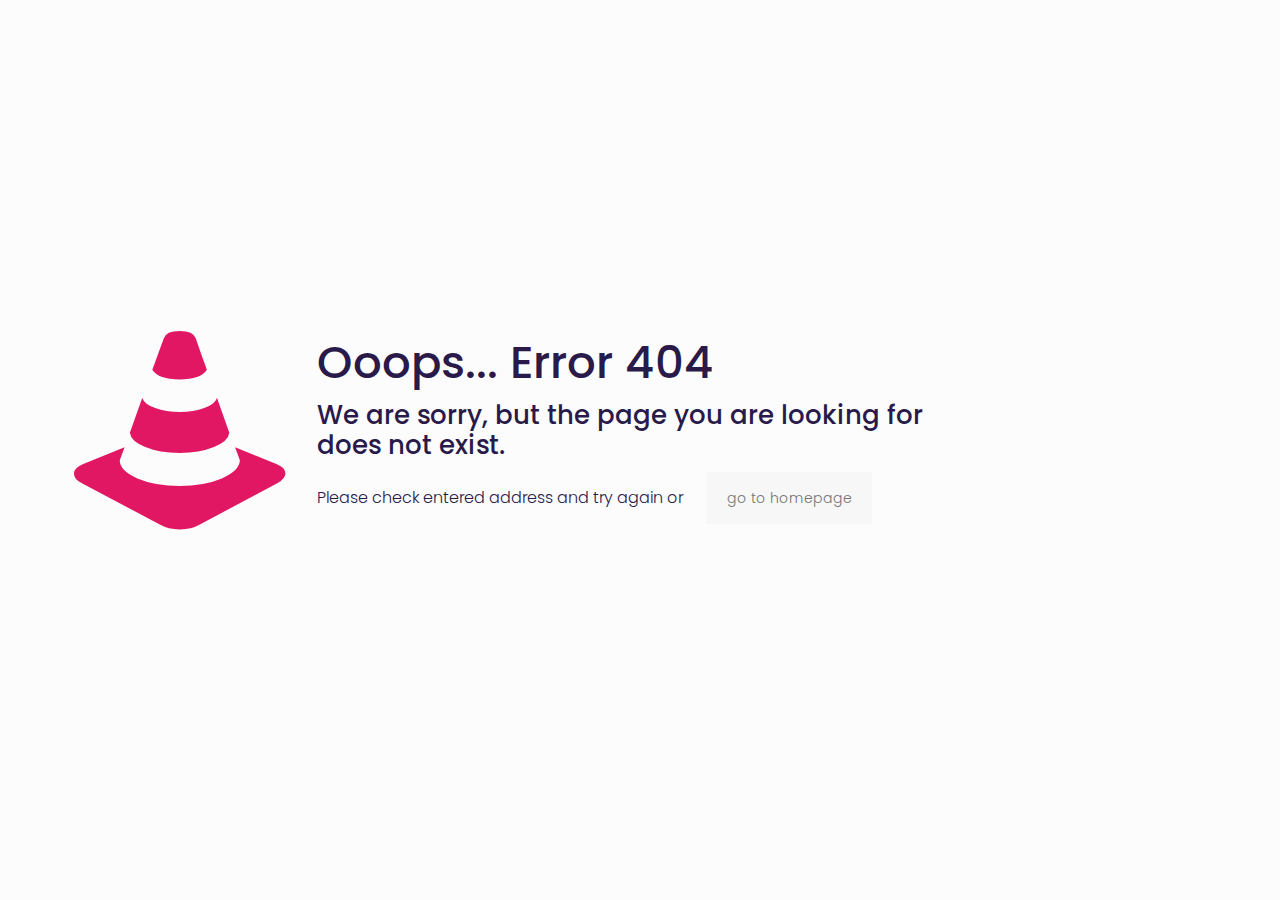
==== 404/index.html @ 3fbe2a57 "Initial commit" ====
<!DOCTYPE html>
<html lang="it-IT" class="no-js ">

<head>

<meta charset="UTF-8">
<title>Pagina non trovata &#8211; Anthony Logan Gozzini</title>
<meta name="robots" content="max-image-preview:large">
<link rel="alternate" hreflang="it-IT" href="https://anthonygozzini.github.io/1723468626">
<meta name="format-detection" content="telephone=no">
<meta name="viewport" content="width=device-width, initial-scale=1, maximum-scale=1">
<link rel="shortcut icon" href="https://anthonygozzini.github.io/wp-content/uploads/2024/08/logo.png#48" type="image/x-icon">
<link rel="apple-touch-icon" href="https://anthonygozzini.github.io/wp-content/uploads/2024/08/logo.png#48">
<meta name="theme-color" content="#ffffff" media="(prefers-color-scheme: light)">
<meta name="theme-color" content="#ffffff" media="(prefers-color-scheme: dark)">
<link rel="dns-prefetch" href="//fonts.googleapis.com">
<link rel="alternate" type="application/rss+xml" title="Anthony Logan Gozzini &raquo; Feed" href="https://anthonygozzini.github.io/feed/">
<link rel="alternate" type="application/rss+xml" title="Anthony Logan Gozzini &raquo; Feed dei commenti" href="https://anthonygozzini.github.io/comments/feed/">
<style id="global-styles-inline-css" type="text/css">:root{--wp--preset--aspect-ratio--square: 1;--wp--preset--aspect-ratio--4-3: 4/3;--wp--preset--aspect-ratio--3-4: 3/4;--wp--preset--aspect-ratio--3-2: 3/2;--wp--preset--aspect-ratio--2-3: 2/3;--wp--preset--aspect-ratio--16-9: 16/9;--wp--preset--aspect-ratio--9-16: 9/16;--wp--preset--color--black: #000000;--wp--preset--color--cyan-bluish-gray: #abb8c3;--wp--preset--color--white: #ffffff;--wp--preset--color--pale-pink: #f78da7;--wp--preset--color--vivid-red: #cf2e2e;--wp--preset--color--luminous-vivid-orange: #ff6900;--wp--preset--color--luminous-vivid-amber: #fcb900;--wp--preset--color--light-green-cyan: #7bdcb5;--wp--preset--color--vivid-green-cyan: #00d084;--wp--preset--color--pale-cyan-blue: #8ed1fc;--wp--preset--color--vivid-cyan-blue: #0693e3;--wp--preset--color--vivid-purple: #9b51e0;--wp--preset--gradient--vivid-cyan-blue-to-vivid-purple: linear-gradient(135deg,rgba(6,147,227,1) 0%,rgb(155,81,224) 100%);--wp--preset--gradient--light-green-cyan-to-vivid-green-cyan: linear-gradient(135deg,rgb(122,220,180) 0%,rgb(0,208,130) 100%);--wp--preset--gradient--luminous-vivid-amber-to-luminous-vivid-orange: linear-gradient(135deg,rgba(252,185,0,1) 0%,rgba(255,105,0,1) 100%);--wp--preset--gradient--luminous-vivid-orange-to-vivid-red: linear-gradient(135deg,rgba(255,105,0,1) 0%,rgb(207,46,46) 100%);--wp--preset--gradient--very-light-gray-to-cyan-bluish-gray: linear-gradient(135deg,rgb(238,238,238) 0%,rgb(169,184,195) 100%);--wp--preset--gradient--cool-to-warm-spectrum: linear-gradient(135deg,rgb(74,234,220) 0%,rgb(151,120,209) 20%,rgb(207,42,186) 40%,rgb(238,44,130) 60%,rgb(251,105,98) 80%,rgb(254,248,76) 100%);--wp--preset--gradient--blush-light-purple: linear-gradient(135deg,rgb(255,206,236) 0%,rgb(152,150,240) 100%);--wp--preset--gradient--blush-bordeaux: linear-gradient(135deg,rgb(254,205,165) 0%,rgb(254,45,45) 50%,rgb(107,0,62) 100%);--wp--preset--gradient--luminous-dusk: linear-gradient(135deg,rgb(255,203,112) 0%,rgb(199,81,192) 50%,rgb(65,88,208) 100%);--wp--preset--gradient--pale-ocean: linear-gradient(135deg,rgb(255,245,203) 0%,rgb(182,227,212) 50%,rgb(51,167,181) 100%);--wp--preset--gradient--electric-grass: linear-gradient(135deg,rgb(202,248,128) 0%,rgb(113,206,126) 100%);--wp--preset--gradient--midnight: linear-gradient(135deg,rgb(2,3,129) 0%,rgb(40,116,252) 100%);--wp--preset--font-size--small: 13px;--wp--preset--font-size--medium: 20px;--wp--preset--font-size--large: 36px;--wp--preset--font-size--x-large: 42px;--wp--preset--spacing--20: 0.44rem;--wp--preset--spacing--30: 0.67rem;--wp--preset--spacing--40: 1rem;--wp--preset--spacing--50: 1.5rem;--wp--preset--spacing--60: 2.25rem;--wp--preset--spacing--70: 3.38rem;--wp--preset--spacing--80: 5.06rem;--wp--preset--shadow--natural: 6px 6px 9px rgba(0, 0, 0, 0.2);--wp--preset--shadow--deep: 12px 12px 50px rgba(0, 0, 0, 0.4);--wp--preset--shadow--sharp: 6px 6px 0px rgba(0, 0, 0, 0.2);--wp--preset--shadow--outlined: 6px 6px 0px -3px rgba(255, 255, 255, 1), 6px 6px rgba(0, 0, 0, 1);--wp--preset--shadow--crisp: 6px 6px 0px rgba(0, 0, 0, 1);}:where(.is-layout-flex){gap: 0.5em;}:where(.is-layout-grid){gap: 0.5em;}body .is-layout-flex{display: flex;}.is-layout-flex{flex-wrap: wrap;align-items: center;}.is-layout-flex > :is(*, div){margin: 0;}body .is-layout-grid{display: grid;}.is-layout-grid > :is(*, div){margin: 0;}:where(.wp-block-columns.is-layout-flex){gap: 2em;}:where(.wp-block-columns.is-layout-grid){gap: 2em;}:where(.wp-block-post-template.is-layout-flex){gap: 1.25em;}:where(.wp-block-post-template.is-layout-grid){gap: 1.25em;}.has-black-color{color: var(--wp--preset--color--black) !important;}.has-cyan-bluish-gray-color{color: var(--wp--preset--color--cyan-bluish-gray) !important;}.has-white-color{color: var(--wp--preset--color--white) !important;}.has-pale-pink-color{color: var(--wp--preset--color--pale-pink) !important;}.has-vivid-red-color{color: var(--wp--preset--color--vivid-red) !important;}.has-luminous-vivid-orange-color{color: var(--wp--preset--color--luminous-vivid-orange) !important;}.has-luminous-vivid-amber-color{color: var(--wp--preset--color--luminous-vivid-amber) !important;}.has-light-green-cyan-color{color: var(--wp--preset--color--light-green-cyan) !important;}.has-vivid-green-cyan-color{color: var(--wp--preset--color--vivid-green-cyan) !important;}.has-pale-cyan-blue-color{color: var(--wp--preset--color--pale-cyan-blue) !important;}.has-vivid-cyan-blue-color{color: var(--wp--preset--color--vivid-cyan-blue) !important;}.has-vivid-purple-color{color: var(--wp--preset--color--vivid-purple) !important;}.has-black-background-color{background-color: var(--wp--preset--color--black) !important;}.has-cyan-bluish-gray-background-color{background-color: var(--wp--preset--color--cyan-bluish-gray) !important;}.has-white-background-color{background-color: var(--wp--preset--color--white) !important;}.has-pale-pink-background-color{background-color: var(--wp--preset--color--pale-pink) !important;}.has-vivid-red-background-color{background-color: var(--wp--preset--color--vivid-red) !important;}.has-luminous-vivid-orange-background-color{background-color: var(--wp--preset--color--luminous-vivid-orange) !important;}.has-luminous-vivid-amber-background-color{background-color: var(--wp--preset--color--luminous-vivid-amber) !important;}.has-light-green-cyan-background-color{background-color: var(--wp--preset--color--light-green-cyan) !important;}.has-vivid-green-cyan-background-color{background-color: var(--wp--preset--color--vivid-green-cyan) !important;}.has-pale-cyan-blue-background-color{background-color: var(--wp--preset--color--pale-cyan-blue) !important;}.has-vivid-cyan-blue-background-color{background-color: var(--wp--preset--color--vivid-cyan-blue) !important;}.has-vivid-purple-background-color{background-color: var(--wp--preset--color--vivid-purple) !important;}.has-black-border-color{border-color: var(--wp--preset--color--black) !important;}.has-cyan-bluish-gray-border-color{border-color: var(--wp--preset--color--cyan-bluish-gray) !important;}.has-white-border-color{border-color: var(--wp--preset--color--white) !important;}.has-pale-pink-border-color{border-color: var(--wp--preset--color--pale-pink) !important;}.has-vivid-red-border-color{border-color: var(--wp--preset--color--vivid-red) !important;}.has-luminous-vivid-orange-border-color{border-color: var(--wp--preset--color--luminous-vivid-orange) !important;}.has-luminous-vivid-amber-border-color{border-color: var(--wp--preset--color--luminous-vivid-amber) !important;}.has-light-green-cyan-border-color{border-color: var(--wp--preset--color--light-green-cyan) !important;}.has-vivid-green-cyan-border-color{border-color: var(--wp--preset--color--vivid-green-cyan) !important;}.has-pale-cyan-blue-border-color{border-color: var(--wp--preset--color--pale-cyan-blue) !important;}.has-vivid-cyan-blue-border-color{border-color: var(--wp--preset--color--vivid-cyan-blue) !important;}.has-vivid-purple-border-color{border-color: var(--wp--preset--color--vivid-purple) !important;}.has-vivid-cyan-blue-to-vivid-purple-gradient-background{background: var(--wp--preset--gradient--vivid-cyan-blue-to-vivid-purple) !important;}.has-light-green-cyan-to-vivid-green-cyan-gradient-background{background: var(--wp--preset--gradient--light-green-cyan-to-vivid-green-cyan) !important;}.has-luminous-vivid-amber-to-luminous-vivid-orange-gradient-background{background: var(--wp--preset--gradient--luminous-vivid-amber-to-luminous-vivid-orange) !important;}.has-luminous-vivid-orange-to-vivid-red-gradient-background{background: var(--wp--preset--gradient--luminous-vivid-orange-to-vivid-red) !important;}.has-very-light-gray-to-cyan-bluish-gray-gradient-background{background: var(--wp--preset--gradient--very-light-gray-to-cyan-bluish-gray) !important;}.has-cool-to-warm-spectrum-gradient-background{background: var(--wp--preset--gradient--cool-to-warm-spectrum) !important;}.has-blush-light-purple-gradient-background{background: var(--wp--preset--gradient--blush-light-purple) !important;}.has-blush-bordeaux-gradient-background{background: var(--wp--preset--gradient--blush-bordeaux) !important;}.has-luminous-dusk-gradient-background{background: var(--wp--preset--gradient--luminous-dusk) !important;}.has-pale-ocean-gradient-background{background: var(--wp--preset--gradient--pale-ocean) !important;}.has-electric-grass-gradient-background{background: var(--wp--preset--gradient--electric-grass) !important;}.has-midnight-gradient-background{background: var(--wp--preset--gradient--midnight) !important;}.has-small-font-size{font-size: var(--wp--preset--font-size--small) !important;}.has-medium-font-size{font-size: var(--wp--preset--font-size--medium) !important;}.has-large-font-size{font-size: var(--wp--preset--font-size--large) !important;}.has-x-large-font-size{font-size: var(--wp--preset--font-size--x-large) !important;}
:where(.wp-block-post-template.is-layout-flex){gap: 1.25em;}:where(.wp-block-post-template.is-layout-grid){gap: 1.25em;}
:where(.wp-block-columns.is-layout-flex){gap: 2em;}:where(.wp-block-columns.is-layout-grid){gap: 2em;}
:root :where(.wp-block-pullquote){font-size: 1.5em;line-height: 1.6;}</style>
<link rel="stylesheet" id="mfn-be-css" href="https://anthonygozzini.github.io/wp-content/themes/betheme/css/be.min.css?ver=27.5.3" type="text/css" media="all">
<link rel="stylesheet" id="mfn-animations-css" href="https://anthonygozzini.github.io/wp-content/themes/betheme/assets/animations/animations.min.css?ver=27.5.3" type="text/css" media="all">
<link rel="stylesheet" id="mfn-font-awesome-css" href="https://anthonygozzini.github.io/wp-content/themes/betheme/fonts/fontawesome/fontawesome.min.css?ver=27.5.3" type="text/css" media="all">
<link rel="stylesheet" id="mfn-responsive-css" href="https://anthonygozzini.github.io/wp-content/themes/betheme/css/responsive.min.css?ver=27.5.3" type="text/css" media="all">
<link rel="stylesheet" id="mfn-fonts-css" href="https://fonts.googleapis.com/css?family=Poppins%3A300%2C400%2C500%2C600%2C700%2C1%2C400italic%2C700italic&#038;display=swap&#038;ver=6.6.1" type="text/css" media="all">
<link rel="stylesheet" id="mfn-static-css" href="https://anthonygozzini.github.io/wp-content/uploads/betheme/css/static.css?ver=27.5.3" type="text/css" media="all">
<style id="mfn-dynamic-inline-css" type="text/css">form input.display-none{display:none!important}</style>
<style id="mfn-custom-inline-css" type="text/css">#Header_creative {
	background:url('https://anthonygozzini.github.io/wp-content/uploads/2018/01/cv-home-header-bg.jpg')repeat center center;
}
.cv-table td {
	border:none !important;
	text-align: left;
	width: 50%;
}
#Footer .footer_copy {
    border-top: none !important;
}</style>
<link rel="https://api.w.org/" href="https://anthonygozzini.github.io/wp-json/">
<link rel="EditURI" type="application/rsd+xml" title="RSD" href="https://anthonygozzini.github.io/xmlrpc.php?rsd">
<meta name="generator" content="WordPress 6.6.1">
<link rel="icon" href="https://anthonygozzini.github.io/wp-content/uploads/2018/01/cv-home-header-bg-75x75.jpg" sizes="32x32">
<link rel="icon" href="https://anthonygozzini.github.io/wp-content/uploads/2018/01/cv-home-header-bg.jpg" sizes="192x192">
<link rel="apple-touch-icon" href="https://anthonygozzini.github.io/wp-content/uploads/2018/01/cv-home-header-bg.jpg">
<meta name="msapplication-TileImage" content="https://anthonygozzini.github.io/wp-content/uploads/2018/01/cv-home-header-bg.jpg">

</head>


<body class="error404 woocommerce-block-theme-has-button-styles  color-custom content-brightness-light input-brightness-light style-simple button-animation-fade layout-full-width header-creative header-open sticky-header sticky-tb-color ab-hide menu-link-color menuo-no-borders subheader-both-center responsive-overflow-x-mobile mobile-tb-center mobile-mini-mr-ll tablet-sticky mobile-sticky mobile-header-mini mobile-icon-user-ss mobile-icon-wishlist-ss mobile-icon-search-ss mobile-icon-wpml-ss mobile-icon-action-ss tr-header tr-menu tr-content tr-footer be-page- be-reg-2753">

	
		<main id="Error_404">
			<div class="container">
				<div class="column one">
					<div class="mcb-column-inner">

						<div class="error_pic">
							<i class="icon-traffic-cone" aria-hidden="true"></i>
						</div>

						<div class="error_desk">
							<h2>Ooops... Error 404</h2>
							<h4>We are sorry, but the page you are looking for does not exist.</h4>
							<p><span class="check">Please check entered address and try again or </span> <a class="button button_filled" href="https://anthonygozzini.github.io">go to homepage</a></p>
						</div>

					</div>
				</div>
			</div>
		</main>

	
	<script type="text/javascript" src="https://anthonygozzini.github.io/wp-includes/js/jquery/jquery.min.js?ver=3.7.1" id="jquery-core-js"></script>
<script type="text/javascript" src="https://anthonygozzini.github.io/wp-includes/js/jquery/jquery-migrate.min.js?ver=3.4.1" id="jquery-migrate-js"></script>
<script type="text/javascript" src="https://anthonygozzini.github.io/wp-includes/js/jquery/ui/core.min.js?ver=1.13.3" id="jquery-ui-core-js"></script>
<script type="text/javascript" src="https://anthonygozzini.github.io/wp-includes/js/jquery/ui/tabs.min.js?ver=1.13.3" id="jquery-ui-tabs-js"></script>
<script type="text/javascript" src="https://anthonygozzini.github.io/wp-content/themes/betheme/js/plugins/debouncedresize.min.js?ver=27.5.3" id="mfn-debouncedresize-js"></script>
<script type="text/javascript" src="https://anthonygozzini.github.io/wp-content/themes/betheme/js/plugins/magnificpopup.min.js?ver=27.5.3" id="mfn-magnificpopup-js"></script>
<script type="text/javascript" src="https://anthonygozzini.github.io/wp-content/themes/betheme/js/menu.min.js?ver=27.5.3" id="mfn-menu-js"></script>
<script type="text/javascript" src="https://anthonygozzini.github.io/wp-content/themes/betheme/js/plugins/visible.min.js?ver=27.5.3" id="mfn-visible-js"></script>
<script type="text/javascript" src="https://anthonygozzini.github.io/wp-content/themes/betheme/assets/animations/animations.min.js?ver=27.5.3" id="mfn-animations-js"></script>
<script type="text/javascript" src="https://anthonygozzini.github.io/wp-content/themes/betheme/js/plugins/enllax.min.js?ver=27.5.3" id="mfn-enllax-js"></script>
<script type="text/javascript" src="https://anthonygozzini.github.io/wp-content/themes/betheme/js/parallax/translate3d.min.js?ver=27.5.3" id="mfn-parallax-js"></script>
<script type="text/javascript" id="mfn-scripts-js-extra">
/* <![CDATA[ */
var mfn = {"mobileInit":"1240","parallax":"translate3d","responsive":"1","sidebarSticky":"","lightbox":{"disable":false,"disableMobile":false,"title":false},"slider":{"blog":0,"clients":0,"offer":0,"portfolio":0,"shop":0,"slider":0,"testimonials":0},"livesearch":{"minChar":3,"loadPosts":10,"translation":{"pages":"Pages","categories":"Categories","portfolio":"Portfolio","post":"Posts","products":"Products"}},"accessibility":{"translation":{"headerContainer":"Header container","toggleSubmenu":"Toggle submenu"}},"home_url":"\/mio","home_url_lang":"https:\/\/anthonygozzini.github.io","site_url":"https:\/\/anthonygozzini.github.io","translation":{"success_message":"Link copied to the clipboard.","error_message":"Something went wrong. Please try again later!"},"ajax":"https:\/\/anthonygozzini.github.io\/wp-admin\/admin-ajax.php"};
/* ]]> */
</script>
<script type="text/javascript" src="https://anthonygozzini.github.io/wp-content/themes/betheme/js/scripts.min.js?ver=27.5.3" id="mfn-scripts-js"></script>
<script type="text/javascript" src="https://anthonygozzini.github.io/wp-content/themes/betheme/js/plugins/nicescroll.min.js?ver=27.5.3" id="mfn-nicescroll-js"></script>

</body>
</html>
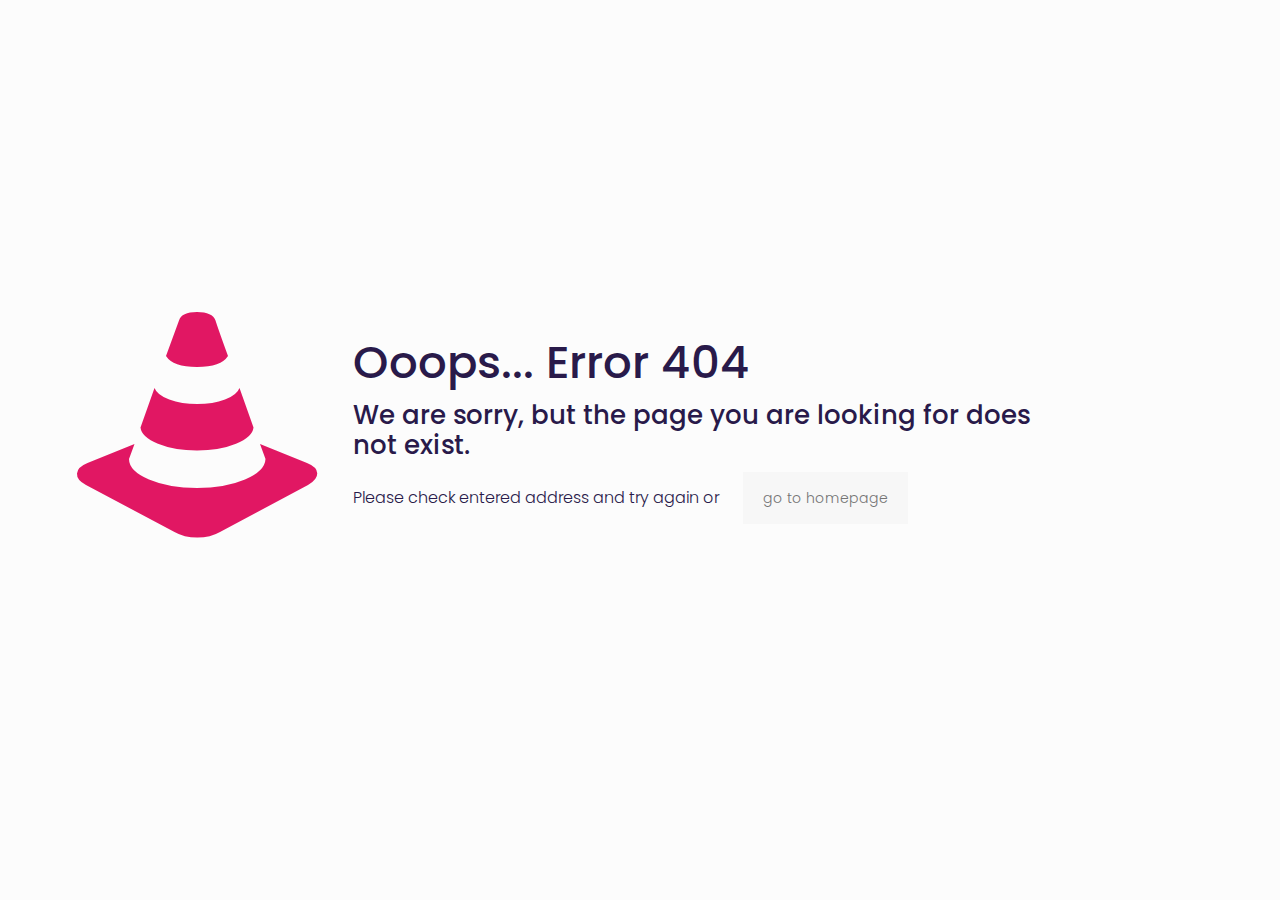
==== commit 08ac2a5b: "Initial commit" ====
--- a/404/index.html
+++ b/404/index.html
@@ -6,29 +6,50 @@
 <meta charset="UTF-8">
 <title>Pagina non trovata &#8211; Anthony Logan Gozzini</title>
 <meta name="robots" content="max-image-preview:large">
-<link rel="alternate" hreflang="it-IT" href="https://anthonygozzini.github.io/1723468626">
+<link rel="alternate" hreflang="it-IT" href="/1723486673">
 <meta name="format-detection" content="telephone=no">
 <meta name="viewport" content="width=device-width, initial-scale=1, maximum-scale=1">
-<link rel="shortcut icon" href="https://anthonygozzini.github.io/wp-content/uploads/2024/08/logo.png#48" type="image/x-icon">
-<link rel="apple-touch-icon" href="https://anthonygozzini.github.io/wp-content/uploads/2024/08/logo.png#48">
-<meta name="theme-color" content="#ffffff" media="(prefers-color-scheme: light)">
-<meta name="theme-color" content="#ffffff" media="(prefers-color-scheme: dark)">
+<link rel="shortcut icon" href="/wp-content/uploads/2024/08/logo.png#49" type="image/x-icon">
+<link rel="apple-touch-icon" href="/wp-content/uploads/2024/08/logo.png#49">
 <link rel="dns-prefetch" href="//fonts.googleapis.com">
-<link rel="alternate" type="application/rss+xml" title="Anthony Logan Gozzini &raquo; Feed" href="https://anthonygozzini.github.io/feed/">
-<link rel="alternate" type="application/rss+xml" title="Anthony Logan Gozzini &raquo; Feed dei commenti" href="https://anthonygozzini.github.io/comments/feed/">
+<link rel="alternate" type="application/rss+xml" title="Anthony Logan Gozzini &raquo; Feed" href="/feed/">
+<link rel="alternate" type="application/rss+xml" title="Anthony Logan Gozzini &raquo; Feed dei commenti" href="/comments/feed/">
+<script type="text/javascript">
+/* <![CDATA[ */
+window._wpemojiSettings = {"baseUrl":"https:\/\/s.w.org\/images\/core\/emoji\/15.0.3\/72x72\/","ext":".png","svgUrl":"https:\/\/s.w.org\/images\/core\/emoji\/15.0.3\/svg\/","svgExt":".svg","source":{"concatemoji":"\/wp-includes\/js\/wp-emoji-release.min.js?ver=6.6.1"}};
+/*! This file is auto-generated */
+!function(i,n){var o,s,e;function c(e){try{var t={supportTests:e,timestamp:(new Date).valueOf()};sessionStorage.setItem(o,JSON.stringify(t))}catch(e){}}function p(e,t,n){e.clearRect(0,0,e.canvas.width,e.canvas.height),e.fillText(t,0,0);var t=new Uint32Array(e.getImageData(0,0,e.canvas.width,e.canvas.height).data),r=(e.clearRect(0,0,e.canvas.width,e.canvas.height),e.fillText(n,0,0),new Uint32Array(e.getImageData(0,0,e.canvas.width,e.canvas.height).data));return t.every(function(e,t){return e===r[t]})}function u(e,t,n){switch(t){case"flag":return n(e,"🏳️‍⚧️","🏳️​⚧️")?!1:!n(e,"🇺🇳","🇺​🇳")&&!n(e,"🏴󠁧󠁢󠁥󠁮󠁧󠁿","🏴​󠁧​󠁢​󠁥​󠁮​󠁧​󠁿");case"emoji":return!n(e,"🐦‍⬛","🐦​⬛")}return!1}function f(e,t,n){var r="undefined"!=typeof WorkerGlobalScope&&self instanceof WorkerGlobalScope?new OffscreenCanvas(300,150):i.createElement("canvas"),a=r.getContext("2d",{willReadFrequently:!0}),o=(a.textBaseline="top",a.font="600 32px Arial",{});return e.forEach(function(e){o[e]=t(a,e,n)}),o}function t(e){var t=i.createElement("script");t.src=e,t.defer=!0,i.head.appendChild(t)}"undefined"!=typeof Promise&&(o="wpEmojiSettingsSupports",s=["flag","emoji"],n.supports={everything:!0,everythingExceptFlag:!0},e=new Promise(function(e){i.addEventListener("DOMContentLoaded",e,{once:!0})}),new Promise(function(t){var n=function(){try{var e=JSON.parse(sessionStorage.getItem(o));if("object"==typeof e&&"number"==typeof e.timestamp&&(new Date).valueOf()<e.timestamp+604800&&"object"==typeof e.supportTests)return e.supportTests}catch(e){}return null}();if(!n){if("undefined"!=typeof Worker&&"undefined"!=typeof OffscreenCanvas&&"undefined"!=typeof URL&&URL.createObjectURL&&"undefined"!=typeof Blob)try{var e="postMessage("+f.toString()+"("+[JSON.stringify(s),u.toString(),p.toString()].join(",")+"));",r=new Blob([e],{type:"text/javascript"}),a=new Worker(URL.createObjectURL(r),{name:"wpTestEmojiSupports"});return void(a.onmessage=function(e){c(n=e.data),a.terminate(),t(n)})}catch(e){}c(n=f(s,u,p))}t(n)}).then(function(e){for(var t in e)n.supports[t]=e[t],n.supports.everything=n.supports.everything&&n.supports[t],"flag"!==t&&(n.supports.everythingExceptFlag=n.supports.everythingExceptFlag&&n.supports[t]);n.supports.everythingExceptFlag=n.supports.everythingExceptFlag&&!n.supports.flag,n.DOMReady=!1,n.readyCallback=function(){n.DOMReady=!0}}).then(function(){return e}).then(function(){var e;n.supports.everything||(n.readyCallback(),(e=n.source||{}).concatemoji?t(e.concatemoji):e.wpemoji&&e.twemoji&&(t(e.twemoji),t(e.wpemoji)))}))}((window,document),window._wpemojiSettings);
+/* ]]> */
+</script>
+<style id="wp-emoji-styles-inline-css" type="text/css">img.wp-smiley, img.emoji {
+		display: inline !important;
+		border: none !important;
+		box-shadow: none !important;
+		height: 1em !important;
+		width: 1em !important;
+		margin: 0 0.07em !important;
+		vertical-align: -0.1em !important;
+		background: none !important;
+		padding: 0 !important;
+	}</style>
+<link rel="stylesheet" id="wp-block-library-css" href="/wp-includes/css/dist/block-library/style.min.css?ver=6.6.1" type="text/css" media="all">
+<style id="classic-theme-styles-inline-css" type="text/css">/*! This file is auto-generated */
+.wp-block-button__link{color:#fff;background-color:#32373c;border-radius:9999px;box-shadow:none;text-decoration:none;padding:calc(.667em + 2px) calc(1.333em + 2px);font-size:1.125em}.wp-block-file__button{background:#32373c;color:#fff;text-decoration:none}</style>
 <style id="global-styles-inline-css" type="text/css">:root{--wp--preset--aspect-ratio--square: 1;--wp--preset--aspect-ratio--4-3: 4/3;--wp--preset--aspect-ratio--3-4: 3/4;--wp--preset--aspect-ratio--3-2: 3/2;--wp--preset--aspect-ratio--2-3: 2/3;--wp--preset--aspect-ratio--16-9: 16/9;--wp--preset--aspect-ratio--9-16: 9/16;--wp--preset--color--black: #000000;--wp--preset--color--cyan-bluish-gray: #abb8c3;--wp--preset--color--white: #ffffff;--wp--preset--color--pale-pink: #f78da7;--wp--preset--color--vivid-red: #cf2e2e;--wp--preset--color--luminous-vivid-orange: #ff6900;--wp--preset--color--luminous-vivid-amber: #fcb900;--wp--preset--color--light-green-cyan: #7bdcb5;--wp--preset--color--vivid-green-cyan: #00d084;--wp--preset--color--pale-cyan-blue: #8ed1fc;--wp--preset--color--vivid-cyan-blue: #0693e3;--wp--preset--color--vivid-purple: #9b51e0;--wp--preset--gradient--vivid-cyan-blue-to-vivid-purple: linear-gradient(135deg,rgba(6,147,227,1) 0%,rgb(155,81,224) 100%);--wp--preset--gradient--light-green-cyan-to-vivid-green-cyan: linear-gradient(135deg,rgb(122,220,180) 0%,rgb(0,208,130) 100%);--wp--preset--gradient--luminous-vivid-amber-to-luminous-vivid-orange: linear-gradient(135deg,rgba(252,185,0,1) 0%,rgba(255,105,0,1) 100%);--wp--preset--gradient--luminous-vivid-orange-to-vivid-red: linear-gradient(135deg,rgba(255,105,0,1) 0%,rgb(207,46,46) 100%);--wp--preset--gradient--very-light-gray-to-cyan-bluish-gray: linear-gradient(135deg,rgb(238,238,238) 0%,rgb(169,184,195) 100%);--wp--preset--gradient--cool-to-warm-spectrum: linear-gradient(135deg,rgb(74,234,220) 0%,rgb(151,120,209) 20%,rgb(207,42,186) 40%,rgb(238,44,130) 60%,rgb(251,105,98) 80%,rgb(254,248,76) 100%);--wp--preset--gradient--blush-light-purple: linear-gradient(135deg,rgb(255,206,236) 0%,rgb(152,150,240) 100%);--wp--preset--gradient--blush-bordeaux: linear-gradient(135deg,rgb(254,205,165) 0%,rgb(254,45,45) 50%,rgb(107,0,62) 100%);--wp--preset--gradient--luminous-dusk: linear-gradient(135deg,rgb(255,203,112) 0%,rgb(199,81,192) 50%,rgb(65,88,208) 100%);--wp--preset--gradient--pale-ocean: linear-gradient(135deg,rgb(255,245,203) 0%,rgb(182,227,212) 50%,rgb(51,167,181) 100%);--wp--preset--gradient--electric-grass: linear-gradient(135deg,rgb(202,248,128) 0%,rgb(113,206,126) 100%);--wp--preset--gradient--midnight: linear-gradient(135deg,rgb(2,3,129) 0%,rgb(40,116,252) 100%);--wp--preset--font-size--small: 13px;--wp--preset--font-size--medium: 20px;--wp--preset--font-size--large: 36px;--wp--preset--font-size--x-large: 42px;--wp--preset--spacing--20: 0.44rem;--wp--preset--spacing--30: 0.67rem;--wp--preset--spacing--40: 1rem;--wp--preset--spacing--50: 1.5rem;--wp--preset--spacing--60: 2.25rem;--wp--preset--spacing--70: 3.38rem;--wp--preset--spacing--80: 5.06rem;--wp--preset--shadow--natural: 6px 6px 9px rgba(0, 0, 0, 0.2);--wp--preset--shadow--deep: 12px 12px 50px rgba(0, 0, 0, 0.4);--wp--preset--shadow--sharp: 6px 6px 0px rgba(0, 0, 0, 0.2);--wp--preset--shadow--outlined: 6px 6px 0px -3px rgba(255, 255, 255, 1), 6px 6px rgba(0, 0, 0, 1);--wp--preset--shadow--crisp: 6px 6px 0px rgba(0, 0, 0, 1);}:where(.is-layout-flex){gap: 0.5em;}:where(.is-layout-grid){gap: 0.5em;}body .is-layout-flex{display: flex;}.is-layout-flex{flex-wrap: wrap;align-items: center;}.is-layout-flex > :is(*, div){margin: 0;}body .is-layout-grid{display: grid;}.is-layout-grid > :is(*, div){margin: 0;}:where(.wp-block-columns.is-layout-flex){gap: 2em;}:where(.wp-block-columns.is-layout-grid){gap: 2em;}:where(.wp-block-post-template.is-layout-flex){gap: 1.25em;}:where(.wp-block-post-template.is-layout-grid){gap: 1.25em;}.has-black-color{color: var(--wp--preset--color--black) !important;}.has-cyan-bluish-gray-color{color: var(--wp--preset--color--cyan-bluish-gray) !important;}.has-white-color{color: var(--wp--preset--color--white) !important;}.has-pale-pink-color{color: var(--wp--preset--color--pale-pink) !important;}.has-vivid-red-color{color: var(--wp--preset--color--vivid-red) !important;}.has-luminous-vivid-orange-color{color: var(--wp--preset--color--luminous-vivid-orange) !important;}.has-luminous-vivid-amber-color{color: var(--wp--preset--color--luminous-vivid-amber) !important;}.has-light-green-cyan-color{color: var(--wp--preset--color--light-green-cyan) !important;}.has-vivid-green-cyan-color{color: var(--wp--preset--color--vivid-green-cyan) !important;}.has-pale-cyan-blue-color{color: var(--wp--preset--color--pale-cyan-blue) !important;}.has-vivid-cyan-blue-color{color: var(--wp--preset--color--vivid-cyan-blue) !important;}.has-vivid-purple-color{color: var(--wp--preset--color--vivid-purple) !important;}.has-black-background-color{background-color: var(--wp--preset--color--black) !important;}.has-cyan-bluish-gray-background-color{background-color: var(--wp--preset--color--cyan-bluish-gray) !important;}.has-white-background-color{background-color: var(--wp--preset--color--white) !important;}.has-pale-pink-background-color{background-color: var(--wp--preset--color--pale-pink) !important;}.has-vivid-red-background-color{background-color: var(--wp--preset--color--vivid-red) !important;}.has-luminous-vivid-orange-background-color{background-color: var(--wp--preset--color--luminous-vivid-orange) !important;}.has-luminous-vivid-amber-background-color{background-color: var(--wp--preset--color--luminous-vivid-amber) !important;}.has-light-green-cyan-background-color{background-color: var(--wp--preset--color--light-green-cyan) !important;}.has-vivid-green-cyan-background-color{background-color: var(--wp--preset--color--vivid-green-cyan) !important;}.has-pale-cyan-blue-background-color{background-color: var(--wp--preset--color--pale-cyan-blue) !important;}.has-vivid-cyan-blue-background-color{background-color: var(--wp--preset--color--vivid-cyan-blue) !important;}.has-vivid-purple-background-color{background-color: var(--wp--preset--color--vivid-purple) !important;}.has-black-border-color{border-color: var(--wp--preset--color--black) !important;}.has-cyan-bluish-gray-border-color{border-color: var(--wp--preset--color--cyan-bluish-gray) !important;}.has-white-border-color{border-color: var(--wp--preset--color--white) !important;}.has-pale-pink-border-color{border-color: var(--wp--preset--color--pale-pink) !important;}.has-vivid-red-border-color{border-color: var(--wp--preset--color--vivid-red) !important;}.has-luminous-vivid-orange-border-color{border-color: var(--wp--preset--color--luminous-vivid-orange) !important;}.has-luminous-vivid-amber-border-color{border-color: var(--wp--preset--color--luminous-vivid-amber) !important;}.has-light-green-cyan-border-color{border-color: var(--wp--preset--color--light-green-cyan) !important;}.has-vivid-green-cyan-border-color{border-color: var(--wp--preset--color--vivid-green-cyan) !important;}.has-pale-cyan-blue-border-color{border-color: var(--wp--preset--color--pale-cyan-blue) !important;}.has-vivid-cyan-blue-border-color{border-color: var(--wp--preset--color--vivid-cyan-blue) !important;}.has-vivid-purple-border-color{border-color: var(--wp--preset--color--vivid-purple) !important;}.has-vivid-cyan-blue-to-vivid-purple-gradient-background{background: var(--wp--preset--gradient--vivid-cyan-blue-to-vivid-purple) !important;}.has-light-green-cyan-to-vivid-green-cyan-gradient-background{background: var(--wp--preset--gradient--light-green-cyan-to-vivid-green-cyan) !important;}.has-luminous-vivid-amber-to-luminous-vivid-orange-gradient-background{background: var(--wp--preset--gradient--luminous-vivid-amber-to-luminous-vivid-orange) !important;}.has-luminous-vivid-orange-to-vivid-red-gradient-background{background: var(--wp--preset--gradient--luminous-vivid-orange-to-vivid-red) !important;}.has-very-light-gray-to-cyan-bluish-gray-gradient-background{background: var(--wp--preset--gradient--very-light-gray-to-cyan-bluish-gray) !important;}.has-cool-to-warm-spectrum-gradient-background{background: var(--wp--preset--gradient--cool-to-warm-spectrum) !important;}.has-blush-light-purple-gradient-background{background: var(--wp--preset--gradient--blush-light-purple) !important;}.has-blush-bordeaux-gradient-background{background: var(--wp--preset--gradient--blush-bordeaux) !important;}.has-luminous-dusk-gradient-background{background: var(--wp--preset--gradient--luminous-dusk) !important;}.has-pale-ocean-gradient-background{background: var(--wp--preset--gradient--pale-ocean) !important;}.has-electric-grass-gradient-background{background: var(--wp--preset--gradient--electric-grass) !important;}.has-midnight-gradient-background{background: var(--wp--preset--gradient--midnight) !important;}.has-small-font-size{font-size: var(--wp--preset--font-size--small) !important;}.has-medium-font-size{font-size: var(--wp--preset--font-size--medium) !important;}.has-large-font-size{font-size: var(--wp--preset--font-size--large) !important;}.has-x-large-font-size{font-size: var(--wp--preset--font-size--x-large) !important;}
 :where(.wp-block-post-template.is-layout-flex){gap: 1.25em;}:where(.wp-block-post-template.is-layout-grid){gap: 1.25em;}
 :where(.wp-block-columns.is-layout-flex){gap: 2em;}:where(.wp-block-columns.is-layout-grid){gap: 2em;}
 :root :where(.wp-block-pullquote){font-size: 1.5em;line-height: 1.6;}</style>
-<link rel="stylesheet" id="mfn-be-css" href="https://anthonygozzini.github.io/wp-content/themes/betheme/css/be.min.css?ver=27.5.3" type="text/css" media="all">
-<link rel="stylesheet" id="mfn-animations-css" href="https://anthonygozzini.github.io/wp-content/themes/betheme/assets/animations/animations.min.css?ver=27.5.3" type="text/css" media="all">
-<link rel="stylesheet" id="mfn-font-awesome-css" href="https://anthonygozzini.github.io/wp-content/themes/betheme/fonts/fontawesome/fontawesome.min.css?ver=27.5.3" type="text/css" media="all">
-<link rel="stylesheet" id="mfn-responsive-css" href="https://anthonygozzini.github.io/wp-content/themes/betheme/css/responsive.min.css?ver=27.5.3" type="text/css" media="all">
+<link rel="stylesheet" id="mfn-be-css" href="/wp-content/themes/betheme/css/be.css?ver=27.5.3" type="text/css" media="all">
+<link rel="stylesheet" id="mfn-animations-css" href="/wp-content/themes/betheme/assets/animations/animations.min.css?ver=27.5.3" type="text/css" media="all">
+<link rel="stylesheet" id="mfn-font-awesome-css" href="/wp-content/themes/betheme/fonts/fontawesome/fontawesome.css?ver=27.5.3" type="text/css" media="all">
+<link rel="stylesheet" id="mfn-jplayer-css" href="/wp-content/themes/betheme/assets/jplayer/css/jplayer.blue.monday.min.css?ver=27.5.3" type="text/css" media="all">
+<link rel="stylesheet" id="mfn-responsive-css" href="/wp-content/themes/betheme/css/responsive.css?ver=27.5.3" type="text/css" media="all">
 <link rel="stylesheet" id="mfn-fonts-css" href="https://fonts.googleapis.com/css?family=Poppins%3A300%2C400%2C500%2C600%2C700%2C1%2C400italic%2C700italic&#038;display=swap&#038;ver=6.6.1" type="text/css" media="all">
-<link rel="stylesheet" id="mfn-static-css" href="https://anthonygozzini.github.io/wp-content/uploads/betheme/css/static.css?ver=27.5.3" type="text/css" media="all">
-<style id="mfn-dynamic-inline-css" type="text/css">form input.display-none{display:none!important}</style>
+<style id="mfn-dynamic-inline-css" type="text/css">#Footer{background-image:url(/wp-content/uploads/2018/01/cv-home-header-bg.jpg);background-repeat:repeat;background-position:left top}
+html{background-color:#FCFCFC}#Wrapper,#Content,.mfn-popup .mfn-popup-content,.mfn-off-canvas-sidebar .mfn-off-canvas-content-wrapper,.mfn-cart-holder,.mfn-header-login,#Top_bar .search_wrapper,#Top_bar .top_bar_right .mfn-live-search-box,.column_livesearch .mfn-live-search-wrapper,.column_livesearch .mfn-live-search-box{background-color:#FCFCFC}.layout-boxed.mfn-bebuilder-header.mfn-ui #Wrapper .mfn-only-sample-content{background-color:#FCFCFC}body:not(.template-slider) #Header{min-height:0px}body.header-below:not(.template-slider) #Header{padding-top:0px}#Footer .widgets_wrapper{padding:70px 0}.elementor-page.elementor-default #Content .the_content .section_wrapper{max-width:100%}.elementor-page.elementor-default #Content .section.the_content{width:100%}.elementor-page.elementor-default #Content .section_wrapper .the_content_wrapper{margin-left:0;margin-right:0;width:100%}body,span.date_label,.timeline_items li h3 span,input[type="date"],input[type="text"],input[type="password"],input[type="tel"],input[type="email"],input[type="url"],textarea,select,.offer_li .title h3,.mfn-menu-item-megamenu{font-family:"Poppins",-apple-system,BlinkMacSystemFont,"Segoe UI",Roboto,Oxygen-Sans,Ubuntu,Cantarell,"Helvetica Neue",sans-serif}#menu > ul > li > a,#overlay-menu ul li a{font-family:"Poppins",-apple-system,BlinkMacSystemFont,"Segoe UI",Roboto,Oxygen-Sans,Ubuntu,Cantarell,"Helvetica Neue",sans-serif}#Subheader .title{font-family:"Poppins",-apple-system,BlinkMacSystemFont,"Segoe UI",Roboto,Oxygen-Sans,Ubuntu,Cantarell,"Helvetica Neue",sans-serif}h1,h2,h3,h4,.text-logo #logo{font-family:"Poppins",-apple-system,BlinkMacSystemFont,"Segoe UI",Roboto,Oxygen-Sans,Ubuntu,Cantarell,"Helvetica Neue",sans-serif}h5,h6{font-family:"Poppins",-apple-system,BlinkMacSystemFont,"Segoe UI",Roboto,Oxygen-Sans,Ubuntu,Cantarell,"Helvetica Neue",sans-serif}blockquote{font-family:"Poppins",-apple-system,BlinkMacSystemFont,"Segoe UI",Roboto,Oxygen-Sans,Ubuntu,Cantarell,"Helvetica Neue",sans-serif}.chart_box .chart .num,.counter .desc_wrapper .number-wrapper,.how_it_works .image .number,.pricing-box .plan-header .price,.quick_fact .number-wrapper,.woocommerce .product div.entry-summary .price{font-family:"Poppins",-apple-system,BlinkMacSystemFont,"Segoe UI",Roboto,Oxygen-Sans,Ubuntu,Cantarell,"Helvetica Neue",sans-serif}body,.mfn-menu-item-megamenu{font-size:14px;line-height:25px;font-weight:300;letter-spacing:0px}.big{font-size:16px;line-height:28px;font-weight:400;letter-spacing:0px}#menu > ul > li > a,#overlay-menu ul li a{font-size:15px;font-weight:400;letter-spacing:0px}#overlay-menu ul li a{line-height:22.5px}#Subheader .title{font-size:30px;line-height:35px;font-weight:400;letter-spacing:1px;font-style:italic}h1,.text-logo #logo{font-size:48px;line-height:50px;font-weight:500;letter-spacing:0px}h2{font-size:38px;line-height:40px;font-weight:500;letter-spacing:0px}h3,.woocommerce ul.products li.product h3,.woocommerce #customer_login h2{font-size:26px;line-height:35px;font-weight:400;letter-spacing:1px}h4,.woocommerce .woocommerce-order-details__title,.woocommerce .wc-bacs-bank-details-heading,.woocommerce .woocommerce-customer-details h2{font-size:21px;line-height:25px;font-weight:500;letter-spacing:0px}h5{font-size:15px;line-height:25px;font-weight:700;letter-spacing:0px}h6{font-size:14px;line-height:25px;font-weight:400;letter-spacing:0px}#Intro .intro-title{font-size:70px;line-height:70px;font-weight:400;letter-spacing:0px}@media only screen and (min-width:768px) and (max-width:959px){body,.mfn-menu-item-megamenu{font-size:13px;line-height:21px;font-weight:300;letter-spacing:0px}.big{font-size:14px;line-height:24px;font-weight:400;letter-spacing:0px}#menu > ul > li > a,#overlay-menu ul li a{font-size:13px;font-weight:400;letter-spacing:0px}#overlay-menu ul li a{line-height:19.5px}#Subheader .title{font-size:26px;line-height:30px;font-weight:400;letter-spacing:1px;font-style:italic}h1,.text-logo #logo{font-size:41px;line-height:43px;font-weight:500;letter-spacing:0px}h2{font-size:32px;line-height:34px;font-weight:500;letter-spacing:0px}h3,.woocommerce ul.products li.product h3,.woocommerce #customer_login h2{font-size:22px;line-height:30px;font-weight:400;letter-spacing:1px}h4,.woocommerce .woocommerce-order-details__title,.woocommerce .wc-bacs-bank-details-heading,.woocommerce .woocommerce-customer-details h2{font-size:18px;line-height:21px;font-weight:500;letter-spacing:0px}h5{font-size:13px;line-height:21px;font-weight:700;letter-spacing:0px}h6{font-size:13px;line-height:21px;font-weight:400;letter-spacing:0px}#Intro .intro-title{font-size:60px;line-height:60px;font-weight:400;letter-spacing:0px}blockquote{font-size:15px}.chart_box .chart .num{font-size:45px;line-height:45px}.counter .desc_wrapper .number-wrapper{font-size:45px;line-height:45px}.counter .desc_wrapper .title{font-size:14px;line-height:18px}.faq .question .title{font-size:14px}.fancy_heading .title{font-size:38px;line-height:38px}.offer .offer_li .desc_wrapper .title h3{font-size:32px;line-height:32px}.offer_thumb_ul li.offer_thumb_li .desc_wrapper .title h3{font-size:32px;line-height:32px}.pricing-box .plan-header h2{font-size:27px;line-height:27px}.pricing-box .plan-header .price > span{font-size:40px;line-height:40px}.pricing-box .plan-header .price sup.currency{font-size:18px;line-height:18px}.pricing-box .plan-header .price sup.period{font-size:14px;line-height:14px}.quick_fact .number-wrapper{font-size:80px;line-height:80px}.trailer_box .desc h2{font-size:27px;line-height:27px}.widget > h3{font-size:17px;line-height:20px}}@media only screen and (min-width:480px) and (max-width:767px){body,.mfn-menu-item-megamenu{font-size:13px;line-height:19px;font-weight:300;letter-spacing:0px}.big{font-size:13px;line-height:21px;font-weight:400;letter-spacing:0px}#menu > ul > li > a,#overlay-menu ul li a{font-size:13px;font-weight:400;letter-spacing:0px}#overlay-menu ul li a{line-height:19.5px}#Subheader .title{font-size:23px;line-height:26px;font-weight:400;letter-spacing:1px;font-style:italic}h1,.text-logo #logo{font-size:36px;line-height:38px;font-weight:500;letter-spacing:0px}h2{font-size:29px;line-height:30px;font-weight:500;letter-spacing:0px}h3,.woocommerce ul.products li.product h3,.woocommerce #customer_login h2{font-size:20px;line-height:26px;font-weight:400;letter-spacing:1px}h4,.woocommerce .woocommerce-order-details__title,.woocommerce .wc-bacs-bank-details-heading,.woocommerce .woocommerce-customer-details h2{font-size:16px;line-height:19px;font-weight:500;letter-spacing:0px}h5{font-size:13px;line-height:19px;font-weight:700;letter-spacing:0px}h6{font-size:13px;line-height:19px;font-weight:400;letter-spacing:0px}#Intro .intro-title{font-size:53px;line-height:53px;font-weight:400;letter-spacing:0px}blockquote{font-size:14px}.chart_box .chart .num{font-size:40px;line-height:40px}.counter .desc_wrapper .number-wrapper{font-size:40px;line-height:40px}.counter .desc_wrapper .title{font-size:13px;line-height:16px}.faq .question .title{font-size:13px}.fancy_heading .title{font-size:34px;line-height:34px}.offer .offer_li .desc_wrapper .title h3{font-size:28px;line-height:28px}.offer_thumb_ul li.offer_thumb_li .desc_wrapper .title h3{font-size:28px;line-height:28px}.pricing-box .plan-header h2{font-size:24px;line-height:24px}.pricing-box .plan-header .price > span{font-size:34px;line-height:34px}.pricing-box .plan-header .price sup.currency{font-size:16px;line-height:16px}.pricing-box .plan-header .price sup.period{font-size:13px;line-height:13px}.quick_fact .number-wrapper{font-size:70px;line-height:70px}.trailer_box .desc h2{font-size:24px;line-height:24px}.widget > h3{font-size:16px;line-height:19px}}@media only screen and (max-width:479px){body,.mfn-menu-item-megamenu{font-size:13px;line-height:19px;font-weight:300;letter-spacing:0px}.big{font-size:13px;line-height:19px;font-weight:400;letter-spacing:0px}#menu > ul > li > a,#overlay-menu ul li a{font-size:13px;font-weight:400;letter-spacing:0px}#overlay-menu ul li a{line-height:19.5px}#Subheader .title{font-size:18px;line-height:21px;font-weight:400;letter-spacing:1px;font-style:italic}h1,.text-logo #logo{font-size:29px;line-height:30px;font-weight:500;letter-spacing:0px}h2{font-size:23px;line-height:24px;font-weight:500;letter-spacing:0px}h3,.woocommerce ul.products li.product h3,.woocommerce #customer_login h2{font-size:16px;line-height:21px;font-weight:400;letter-spacing:1px}h4,.woocommerce .woocommerce-order-details__title,.woocommerce .wc-bacs-bank-details-heading,.woocommerce .woocommerce-customer-details h2{font-size:13px;line-height:19px;font-weight:500;letter-spacing:0px}h5{font-size:13px;line-height:19px;font-weight:700;letter-spacing:0px}h6{font-size:13px;line-height:19px;font-weight:400;letter-spacing:0px}#Intro .intro-title{font-size:42px;line-height:42px;font-weight:400;letter-spacing:0px}blockquote{font-size:13px}.chart_box .chart .num{font-size:35px;line-height:35px}.counter .desc_wrapper .number-wrapper{font-size:35px;line-height:35px}.counter .desc_wrapper .title{font-size:13px;line-height:26px}.faq .question .title{font-size:13px}.fancy_heading .title{font-size:30px;line-height:30px}.offer .offer_li .desc_wrapper .title h3{font-size:26px;line-height:26px}.offer_thumb_ul li.offer_thumb_li .desc_wrapper .title h3{font-size:26px;line-height:26px}.pricing-box .plan-header h2{font-size:21px;line-height:21px}.pricing-box .plan-header .price > span{font-size:32px;line-height:32px}.pricing-box .plan-header .price sup.currency{font-size:14px;line-height:14px}.pricing-box .plan-header .price sup.period{font-size:13px;line-height:13px}.quick_fact .number-wrapper{font-size:60px;line-height:60px}.trailer_box .desc h2{font-size:21px;line-height:21px}.widget > h3{font-size:15px;line-height:18px}}.with_aside .sidebar.columns{width:23%}.with_aside .sections_group{width:77%}.aside_both .sidebar.columns{width:18%}.aside_both .sidebar.sidebar-1{margin-left:-82%}.aside_both .sections_group{width:64%;margin-left:18%}@media only screen and (min-width:1240px){#Wrapper,.with_aside .content_wrapper{max-width:1080px}body.layout-boxed.mfn-header-scrolled .mfn-header-tmpl.mfn-sticky-layout-width{max-width:1080px;left:0;right:0;margin-left:auto;margin-right:auto}body.layout-boxed:not(.mfn-header-scrolled) .mfn-header-tmpl.mfn-header-layout-width,body.layout-boxed .mfn-header-tmpl.mfn-header-layout-width:not(.mfn-hasSticky){max-width:1080px;left:0;right:0;margin-left:auto;margin-right:auto}body.layout-boxed.mfn-bebuilder-header.mfn-ui .mfn-only-sample-content{max-width:1080px;margin-left:auto;margin-right:auto}.section_wrapper,.container{max-width:1060px}.layout-boxed.header-boxed #Top_bar.is-sticky{max-width:1080px}}@media only screen and (max-width:767px){#Wrapper{max-width:calc(100% - 67px)}.content_wrapper .section_wrapper,.container,.four.columns .widget-area{max-width:550px !important;padding-left:33px;padding-right:33px}}body{--mfn-button-font-family:inherit;--mfn-button-font-size:14px;--mfn-button-font-weight:300;--mfn-button-font-style:inherit;--mfn-button-letter-spacing:0px;--mfn-button-padding:16px 20px 16px 20px;--mfn-button-border-width:0px;--mfn-button-border-radius:0px;--mfn-button-gap:10px;--mfn-button-transition:0.2s;--mfn-button-color:#747474;--mfn-button-color-hover:#747474;--mfn-button-bg:#f7f7f7;--mfn-button-bg-hover:#eaeaea;--mfn-button-border-color:transparent;--mfn-button-border-color-hover:transparent;--mfn-button-icon-color:#747474;--mfn-button-icon-color-hover:#747474;--mfn-button-box-shadow:unset;--mfn-button-theme-color:#ffffff;--mfn-button-theme-color-hover:#ffffff;--mfn-button-theme-bg:#e11763;--mfn-button-theme-bg-hover:#d40a56;--mfn-button-theme-border-color:transparent;--mfn-button-theme-border-color-hover:transparent;--mfn-button-theme-icon-color:#ffffff;--mfn-button-theme-icon-color-hover:#ffffff;--mfn-button-theme-box-shadow:unset;--mfn-button-shop-color:#ffffff;--mfn-button-shop-color-hover:#ffffff;--mfn-button-shop-bg:#e11763;--mfn-button-shop-bg-hover:#d40a56;--mfn-button-shop-border-color:transparent;--mfn-button-shop-border-color-hover:transparent;--mfn-button-shop-icon-color:#626262;--mfn-button-shop-icon-color-hover:#626262;--mfn-button-shop-box-shadow:unset;--mfn-button-action-color:#FFFFFF;--mfn-button-action-color-hover:#FFFFFF;--mfn-button-action-bg:#0089F7;--mfn-button-action-bg-hover:#007cea;--mfn-button-action-border-color:transparent;--mfn-button-action-border-color-hover:transparent;--mfn-button-action-icon-color:#FFFFFF;--mfn-button-action-icon-color-hover:#FFFFFF;--mfn-button-action-box-shadow:unset}@media only screen and (max-width:959px){body{}}@media only screen and (max-width:768px){body{}}#Top_bar #logo,.header-fixed #Top_bar #logo,.header-plain #Top_bar #logo,.header-transparent #Top_bar #logo{height:60px;line-height:60px;padding:30px 0}.logo-overflow #Top_bar:not(.is-sticky) .logo{height:120px}#Top_bar .menu > li > a{padding:30px 0}.menu-highlight:not(.header-creative) #Top_bar .menu > li > a{margin:35px 0}.header-plain:not(.menu-highlight) #Top_bar .menu > li > a span:not(.description){line-height:120px}.header-fixed #Top_bar .menu > li > a{padding:45px 0}@media only screen and (max-width:767px){.mobile-header-mini #Top_bar #logo{height:50px!important;line-height:50px!important;margin:5px 0}}#Top_bar #logo img.svg{width:100px}.image_frame,.wp-caption{border-width:0px}.alert{border-radius:0px}#Top_bar .top_bar_right .top-bar-right-input input{width:200px}.mfn-live-search-box .mfn-live-search-list{max-height:300px}input[type="date"],input[type="email"],input[type="number"],input[type="password"],input[type="search"],input[type="tel"],input[type="text"],input[type="url"],select,textarea,.woocommerce .quantity input.qty{border-width:0;box-shadow:unset;resize:none}.select2-container--default .select2-selection--single,.select2-dropdown,.select2-container--default.select2-container--open .select2-selection--single{border-width:0}#Side_slide{right:-250px;width:250px}#Side_slide.left{left:-250px}.blog-teaser li .desc-wrapper .desc{background-position-y:-1px}.mfn-free-delivery-info{--mfn-free-delivery-bar:#e11763;--mfn-free-delivery-bg:rgba(0,0,0,0.1);--mfn-free-delivery-achieved:#e11763}@media only screen and ( max-width:767px ){#Subheader{padding:80px 0}}@media only screen and (min-width:1240px){body:not(.header-simple) #Top_bar #menu{display:block!important}.tr-menu #Top_bar #menu{background:none!important}#Top_bar .menu > li > ul.mfn-megamenu > li{float:left}#Top_bar .menu > li > ul.mfn-megamenu > li.mfn-megamenu-cols-1{width:100%}#Top_bar .menu > li > ul.mfn-megamenu > li.mfn-megamenu-cols-2{width:50%}#Top_bar .menu > li > ul.mfn-megamenu > li.mfn-megamenu-cols-3{width:33.33%}#Top_bar .menu > li > ul.mfn-megamenu > li.mfn-megamenu-cols-4{width:25%}#Top_bar .menu > li > ul.mfn-megamenu > li.mfn-megamenu-cols-5{width:20%}#Top_bar .menu > li > ul.mfn-megamenu > li.mfn-megamenu-cols-6{width:16.66%}#Top_bar .menu > li > ul.mfn-megamenu > li > ul{display:block!important;position:inherit;left:auto;top:auto;border-width:0 1px 0 0}#Top_bar .menu > li > ul.mfn-megamenu > li:last-child > ul{border:0}#Top_bar .menu > li > ul.mfn-megamenu > li > ul li{width:auto}#Top_bar .menu > li > ul.mfn-megamenu a.mfn-megamenu-title{text-transform:uppercase;font-weight:400;background:none}#Top_bar .menu > li > ul.mfn-megamenu a .menu-arrow{display:none}.menuo-right #Top_bar .menu > li > ul.mfn-megamenu{left:0;width:98%!important;margin:0 1%;padding:20px 0}.menuo-right #Top_bar .menu > li > ul.mfn-megamenu-bg{box-sizing:border-box}#Top_bar .menu > li > ul.mfn-megamenu-bg{padding:20px 166px 20px 20px;background-repeat:no-repeat;background-position:right bottom}.rtl #Top_bar .menu > li > ul.mfn-megamenu-bg{padding-left:166px;padding-right:20px;background-position:left bottom}#Top_bar .menu > li > ul.mfn-megamenu-bg > li{background:none}#Top_bar .menu > li > ul.mfn-megamenu-bg > li a{border:none}#Top_bar .menu > li > ul.mfn-megamenu-bg > li > ul{background:none!important;-webkit-box-shadow:0 0 0 0;-moz-box-shadow:0 0 0 0;box-shadow:0 0 0 0}.mm-vertical #Top_bar .container{position:relative}.mm-vertical #Top_bar .top_bar_left{position:static}.mm-vertical #Top_bar .menu > li ul{box-shadow:0 0 0 0 transparent!important;background-image:none}.mm-vertical #Top_bar .menu > li > ul.mfn-megamenu{padding:20px 0}.mm-vertical.header-plain #Top_bar .menu > li > ul.mfn-megamenu{width:100%!important;margin:0}.mm-vertical #Top_bar .menu > li > ul.mfn-megamenu > li{display:table-cell;float:none!important;width:10%;padding:0 15px;border-right:1px solid rgba(0,0,0,0.05)}.mm-vertical #Top_bar .menu > li > ul.mfn-megamenu > li:last-child{border-right-width:0}.mm-vertical #Top_bar .menu > li > ul.mfn-megamenu > li.hide-border{border-right-width:0}.mm-vertical #Top_bar .menu > li > ul.mfn-megamenu > li a{border-bottom-width:0;padding:9px 15px;line-height:120%}.mm-vertical #Top_bar .menu > li > ul.mfn-megamenu a.mfn-megamenu-title{font-weight:700}.rtl .mm-vertical #Top_bar .menu > li > ul.mfn-megamenu > li:first-child{border-right-width:0}.rtl .mm-vertical #Top_bar .menu > li > ul.mfn-megamenu > li:last-child{border-right-width:1px}body.header-shop #Top_bar #menu{display:flex!important;background-color:transparent}.header-shop #Top_bar.is-sticky .top_bar_row_second{display:none}.header-plain:not(.menuo-right) #Header .top_bar_left{width:auto!important}.header-stack.header-center #Top_bar #menu{display:inline-block!important}.header-simple #Top_bar #menu{display:none;height:auto;width:300px;bottom:auto;top:100%;right:1px;position:absolute;margin:0}.header-simple #Header a.responsive-menu-toggle{display:block;right:10px}.header-simple #Top_bar #menu > ul{width:100%;float:left}.header-simple #Top_bar #menu ul li{width:100%;padding-bottom:0;border-right:0;position:relative}.header-simple #Top_bar #menu ul li a{padding:0 20px;margin:0;display:block;height:auto;line-height:normal;border:none}.header-simple #Top_bar #menu ul li a:not(.menu-toggle):after{display:none}.header-simple #Top_bar #menu ul li a span{border:none;line-height:44px;display:inline;padding:0}.header-simple #Top_bar #menu ul li.submenu .menu-toggle{display:block;position:absolute;right:0;top:0;width:44px;height:44px;line-height:44px;font-size:30px;font-weight:300;text-align:center;cursor:pointer;color:#444;opacity:0.33;transform:unset}.header-simple #Top_bar #menu ul li.submenu .menu-toggle:after{content:"+";position:static}.header-simple #Top_bar #menu ul li.hover > .menu-toggle:after{content:"-"}.header-simple #Top_bar #menu ul li.hover a{border-bottom:0}.header-simple #Top_bar #menu ul.mfn-megamenu li .menu-toggle{display:none}.header-simple #Top_bar #menu ul li ul{position:relative!important;left:0!important;top:0;padding:0;margin:0!important;width:auto!important;background-image:none}.header-simple #Top_bar #menu ul li ul li{width:100%!important;display:block;padding:0}.header-simple #Top_bar #menu ul li ul li a{padding:0 20px 0 30px}.header-simple #Top_bar #menu ul li ul li a .menu-arrow{display:none}.header-simple #Top_bar #menu ul li ul li a span{padding:0}.header-simple #Top_bar #menu ul li ul li a span:after{display:none!important}.header-simple #Top_bar .menu > li > ul.mfn-megamenu a.mfn-megamenu-title{text-transform:uppercase;font-weight:400}.header-simple #Top_bar .menu > li > ul.mfn-megamenu > li > ul{display:block!important;position:inherit;left:auto;top:auto}.header-simple #Top_bar #menu ul li ul li ul{border-left:0!important;padding:0;top:0}.header-simple #Top_bar #menu ul li ul li ul li a{padding:0 20px 0 40px}.rtl.header-simple #Top_bar #menu{left:1px;right:auto}.rtl.header-simple #Top_bar a.responsive-menu-toggle{left:10px;right:auto}.rtl.header-simple #Top_bar #menu ul li.submenu .menu-toggle{left:0;right:auto}.rtl.header-simple #Top_bar #menu ul li ul{left:auto!important;right:0!important}.rtl.header-simple #Top_bar #menu ul li ul li a{padding:0 30px 0 20px}.rtl.header-simple #Top_bar #menu ul li ul li ul li a{padding:0 40px 0 20px}.menu-highlight #Top_bar .menu > li{margin:0 2px}.menu-highlight:not(.header-creative) #Top_bar .menu > li > a{padding:0;-webkit-border-radius:5px;border-radius:5px}.menu-highlight #Top_bar .menu > li > a:after{display:none}.menu-highlight #Top_bar .menu > li > a span:not(.description){line-height:50px}.menu-highlight #Top_bar .menu > li > a span.description{display:none}.menu-highlight.header-stack #Top_bar .menu > li > a{margin:10px 0!important}.menu-highlight.header-stack #Top_bar .menu > li > a span:not(.description){line-height:40px}.menu-highlight.header-simple #Top_bar #menu ul li,.menu-highlight.header-creative #Top_bar #menu ul li{margin:0}.menu-highlight.header-simple #Top_bar #menu ul li > a,.menu-highlight.header-creative #Top_bar #menu ul li > a{-webkit-border-radius:0;border-radius:0}.menu-highlight:not(.header-fixed):not(.header-simple) #Top_bar.is-sticky .menu > li > a{margin:10px 0!important;padding:5px 0!important}.menu-highlight:not(.header-fixed):not(.header-simple) #Top_bar.is-sticky .menu > li > a span{line-height:30px!important}.header-modern.menu-highlight.menuo-right .menu_wrapper{margin-right:20px}.menu-line-below #Top_bar .menu > li > a:not(.menu-toggle):after{top:auto;bottom:-4px}.menu-line-below #Top_bar.is-sticky .menu > li > a:not(.menu-toggle):after{top:auto;bottom:-4px}.menu-line-below-80 #Top_bar:not(.is-sticky) .menu > li > a:not(.menu-toggle):after{height:4px;left:10%;top:50%;margin-top:20px;width:80%}.menu-line-below-80-1 #Top_bar:not(.is-sticky) .menu > li > a:not(.menu-toggle):after{height:1px;left:10%;top:50%;margin-top:20px;width:80%}.menu-link-color #Top_bar .menu > li > a:not(.menu-toggle):after{display:none!important}.menu-arrow-top #Top_bar .menu > li > a:after{background:none repeat scroll 0 0 rgba(0,0,0,0)!important;border-color:#ccc transparent transparent;border-style:solid;border-width:7px 7px 0;display:block;height:0;left:50%;margin-left:-7px;top:0!important;width:0}.menu-arrow-top #Top_bar.is-sticky .menu > li > a:after{top:0!important}.menu-arrow-bottom #Top_bar .menu > li > a:after{background:none!important;border-color:transparent transparent #ccc;border-style:solid;border-width:0 7px 7px;display:block;height:0;left:50%;margin-left:-7px;top:auto;bottom:0;width:0}.menu-arrow-bottom #Top_bar.is-sticky .menu > li > a:after{top:auto;bottom:0}.menuo-no-borders #Top_bar .menu > li > a span{border-width:0!important}.menuo-no-borders #Header_creative #Top_bar .menu > li > a span{border-bottom-width:0}.menuo-no-borders.header-plain #Top_bar a#header_cart,.menuo-no-borders.header-plain #Top_bar a#search_button,.menuo-no-borders.header-plain #Top_bar .wpml-languages,.menuo-no-borders.header-plain #Top_bar a.action_button{border-width:0}.menuo-right #Top_bar .menu_wrapper{float:right}.menuo-right.header-stack:not(.header-center) #Top_bar .menu_wrapper{margin-right:150px}body.header-creative{padding-left:50px}body.header-creative.header-open{padding-left:250px}body.error404,body.under-construction,body.elementor-maintenance-mode,body.template-blank,body.under-construction.header-rtl.header-creative.header-open{padding-left:0!important;padding-right:0!important}.header-creative.footer-fixed #Footer,.header-creative.footer-sliding #Footer,.header-creative.footer-stick #Footer.is-sticky{box-sizing:border-box;padding-left:50px}.header-open.footer-fixed #Footer,.header-open.footer-sliding #Footer,.header-creative.footer-stick #Footer.is-sticky{padding-left:250px}.header-rtl.header-creative.footer-fixed #Footer,.header-rtl.header-creative.footer-sliding #Footer,.header-rtl.header-creative.footer-stick #Footer.is-sticky{padding-left:0;padding-right:50px}.header-rtl.header-open.footer-fixed #Footer,.header-rtl.header-open.footer-sliding #Footer,.header-rtl.header-creative.footer-stick #Footer.is-sticky{padding-right:250px}#Header_creative{background-color:#fff;position:fixed;width:250px;height:100%;left:-200px;top:0;z-index:9002;-webkit-box-shadow:2px 0 4px 2px rgba(0,0,0,.15);box-shadow:2px 0 4px 2px rgba(0,0,0,.15)}#Header_creative .container{width:100%}#Header_creative .creative-wrapper{opacity:0;margin-right:50px}#Header_creative a.creative-menu-toggle{display:block;width:34px;height:34px;line-height:34px;font-size:22px;text-align:center;position:absolute;top:10px;right:8px;border-radius:3px}.admin-bar #Header_creative a.creative-menu-toggle{top:42px}#Header_creative #Top_bar{position:static;width:100%}#Header_creative #Top_bar .top_bar_left{width:100%!important;float:none}#Header_creative #Top_bar .logo{float:none;text-align:center;margin:15px 0}#Header_creative #Top_bar #menu{background-color:transparent}#Header_creative #Top_bar .menu_wrapper{float:none;margin:0 0 30px}#Header_creative #Top_bar .menu > li{width:100%;float:none;position:relative}#Header_creative #Top_bar .menu > li > a{padding:0;text-align:center}#Header_creative #Top_bar .menu > li > a:after{display:none}#Header_creative #Top_bar .menu > li > a span{border-right:0;border-bottom-width:1px;line-height:38px}#Header_creative #Top_bar .menu li ul{left:100%;right:auto;top:0;box-shadow:2px 2px 2px 0 rgba(0,0,0,0.03);-webkit-box-shadow:2px 2px 2px 0 rgba(0,0,0,0.03)}#Header_creative #Top_bar .menu > li > ul.mfn-megamenu{margin:0;width:700px!important}#Header_creative #Top_bar .menu > li > ul.mfn-megamenu > li > ul{left:0}#Header_creative #Top_bar .menu li ul li a{padding-top:9px;padding-bottom:8px}#Header_creative #Top_bar .menu li ul li ul{top:0}#Header_creative #Top_bar .menu > li > a span.description{display:block;font-size:13px;line-height:28px!important;clear:both}.menuo-arrows #Top_bar .menu > li.submenu > a > span:after{content:unset!important}#Header_creative #Top_bar .top_bar_right{width:100%!important;float:left;height:auto;margin-bottom:35px;text-align:center;padding:0 20px;top:0;-webkit-box-sizing:border-box;-moz-box-sizing:border-box;box-sizing:border-box}#Header_creative #Top_bar .top_bar_right:before{content:none}#Header_creative #Top_bar .top_bar_right .top_bar_right_wrapper{flex-wrap:wrap;justify-content:center}#Header_creative #Top_bar .top_bar_right .top-bar-right-icon,#Header_creative #Top_bar .top_bar_right .wpml-languages,#Header_creative #Top_bar .top_bar_right .top-bar-right-button,#Header_creative #Top_bar .top_bar_right .top-bar-right-input{min-height:30px;margin:5px}#Header_creative #Top_bar .search_wrapper{left:100%;top:auto}#Header_creative #Top_bar .banner_wrapper{display:block;text-align:center}#Header_creative #Top_bar .banner_wrapper img{max-width:100%;height:auto;display:inline-block}#Header_creative #Action_bar{display:none;position:absolute;bottom:0;top:auto;clear:both;padding:0 20px;box-sizing:border-box}#Header_creative #Action_bar .contact_details{width:100%;text-align:center;margin-bottom:20px}#Header_creative #Action_bar .contact_details li{padding:0}#Header_creative #Action_bar .social{float:none;text-align:center;padding:5px 0 15px}#Header_creative #Action_bar .social li{margin-bottom:2px}#Header_creative #Action_bar .social-menu{float:none;text-align:center}#Header_creative #Action_bar .social-menu li{border-color:rgba(0,0,0,.1)}#Header_creative .social li a{color:rgba(0,0,0,.5)}#Header_creative .social li a:hover{color:#000}#Header_creative .creative-social{position:absolute;bottom:10px;right:0;width:50px}#Header_creative .creative-social li{display:block;float:none;width:100%;text-align:center;margin-bottom:5px}.header-creative .fixed-nav.fixed-nav-prev{margin-left:50px}.header-creative.header-open .fixed-nav.fixed-nav-prev{margin-left:250px}.menuo-last #Header_creative #Top_bar .menu li.last ul{top:auto;bottom:0}.header-open #Header_creative{left:0}.header-open #Header_creative .creative-wrapper{opacity:1;margin:0!important}.header-open #Header_creative .creative-menu-toggle,.header-open #Header_creative .creative-social{display:none}.header-open #Header_creative #Action_bar{display:block}body.header-rtl.header-creative{padding-left:0;padding-right:50px}.header-rtl #Header_creative{left:auto;right:-200px}.header-rtl #Header_creative .creative-wrapper{margin-left:50px;margin-right:0}.header-rtl #Header_creative a.creative-menu-toggle{left:8px;right:auto}.header-rtl #Header_creative .creative-social{left:0;right:auto}.header-rtl #Footer #back_to_top.sticky{right:125px}.header-rtl #popup_contact{right:70px}.header-rtl #Header_creative #Top_bar .menu li ul{left:auto;right:100%}.header-rtl #Header_creative #Top_bar .search_wrapper{left:auto;right:100%}.header-rtl .fixed-nav.fixed-nav-prev{margin-left:0!important}.header-rtl .fixed-nav.fixed-nav-next{margin-right:50px}body.header-rtl.header-creative.header-open{padding-left:0;padding-right:250px!important}.header-rtl.header-open #Header_creative{left:auto;right:0}.header-rtl.header-open #Footer #back_to_top.sticky{right:325px}.header-rtl.header-open #popup_contact{right:270px}.header-rtl.header-open .fixed-nav.fixed-nav-next{margin-right:250px}#Header_creative.active{left:-1px}.header-rtl #Header_creative.active{left:auto;right:-1px}#Header_creative.active .creative-wrapper{opacity:1;margin:0}.header-creative .vc_row[data-vc-full-width]{padding-left:50px}.header-creative.header-open .vc_row[data-vc-full-width]{padding-left:250px}.header-open .vc_parallax .vc_parallax-inner{left:auto;width:calc(100% - 250px)}.header-open.header-rtl .vc_parallax .vc_parallax-inner{left:0;right:auto}#Header_creative.scroll{height:100%;overflow-y:auto}#Header_creative.scroll:not(.dropdown) .menu li ul{display:none!important}#Header_creative.scroll #Action_bar{position:static}#Header_creative.dropdown{outline:none}#Header_creative.dropdown #Top_bar .menu_wrapper{float:left;width:100%}#Header_creative.dropdown #Top_bar #menu ul li{position:relative;float:left}#Header_creative.dropdown #Top_bar #menu ul li a:not(.menu-toggle):after{display:none}#Header_creative.dropdown #Top_bar #menu ul li a span{line-height:38px;padding:0}#Header_creative.dropdown #Top_bar #menu ul li.submenu .menu-toggle{display:block;position:absolute;right:0;top:0;width:38px;height:38px;line-height:38px;font-size:26px;font-weight:300;text-align:center;cursor:pointer;color:#444;opacity:0.33;z-index:203}#Header_creative.dropdown #Top_bar #menu ul li.submenu .menu-toggle:after{content:"+";position:static}#Header_creative.dropdown #Top_bar #menu ul li.hover > .menu-toggle:after{content:"-"}#Header_creative.dropdown #Top_bar #menu ul.sub-menu li:not(:last-of-type) a{border-bottom:0}#Header_creative.dropdown #Top_bar #menu ul.mfn-megamenu li .menu-toggle{display:none}#Header_creative.dropdown #Top_bar #menu ul li ul{position:relative!important;left:0!important;top:0;padding:0;margin-left:0!important;width:auto!important;background-image:none}#Header_creative.dropdown #Top_bar #menu ul li ul li{width:100%!important}#Header_creative.dropdown #Top_bar #menu ul li ul li a{padding:0 10px;text-align:center}#Header_creative.dropdown #Top_bar #menu ul li ul li a .menu-arrow{display:none}#Header_creative.dropdown #Top_bar #menu ul li ul li a span{padding:0}#Header_creative.dropdown #Top_bar #menu ul li ul li a span:after{display:none!important}#Header_creative.dropdown #Top_bar .menu > li > ul.mfn-megamenu a.mfn-megamenu-title{text-transform:uppercase;font-weight:400}#Header_creative.dropdown #Top_bar .menu > li > ul.mfn-megamenu > li > ul{display:block!important;position:inherit;left:auto;top:auto}#Header_creative.dropdown #Top_bar #menu ul li ul li ul{border-left:0!important;padding:0;top:0}#Header_creative{transition:left .5s ease-in-out,right .5s ease-in-out}#Header_creative .creative-wrapper{transition:opacity .5s ease-in-out,margin 0s ease-in-out .5s}#Header_creative.active .creative-wrapper{transition:opacity .5s ease-in-out,margin 0s ease-in-out}}@media only screen and (min-width:768px){#Top_bar.is-sticky{position:fixed!important;width:100%;left:0;top:-60px;height:60px;z-index:701;background:#fff;opacity:.97;-webkit-box-shadow:0 2px 5px 0 rgba(0,0,0,0.1);-moz-box-shadow:0 2px 5px 0 rgba(0,0,0,0.1);box-shadow:0 2px 5px 0 rgba(0,0,0,0.1)}.layout-boxed.header-boxed #Top_bar.is-sticky{left:50%;-webkit-transform:translateX(-50%);transform:translateX(-50%)}#Top_bar.is-sticky .top_bar_left,#Top_bar.is-sticky .top_bar_right,#Top_bar.is-sticky .top_bar_right:before{background:none;box-shadow:unset}#Top_bar.is-sticky .logo{width:auto;margin:0 30px 0 20px;padding:0}#Top_bar.is-sticky #logo,#Top_bar.is-sticky .custom-logo-link{padding:5px 0!important;height:50px!important;line-height:50px!important}.logo-no-sticky-padding #Top_bar.is-sticky #logo{height:60px!important;line-height:60px!important}#Top_bar.is-sticky #logo img.logo-main{display:none}#Top_bar.is-sticky #logo img.logo-sticky{display:inline;max-height:35px}.logo-sticky-width-auto #Top_bar.is-sticky #logo img.logo-sticky{width:auto}#Top_bar.is-sticky .menu_wrapper{clear:none}#Top_bar.is-sticky .menu_wrapper .menu > li > a{padding:15px 0}#Top_bar.is-sticky .menu > li > a,#Top_bar.is-sticky .menu > li > a span{line-height:30px}#Top_bar.is-sticky .menu > li > a:after{top:auto;bottom:-4px}#Top_bar.is-sticky .menu > li > a span.description{display:none}#Top_bar.is-sticky .secondary_menu_wrapper,#Top_bar.is-sticky .banner_wrapper{display:none}.header-overlay #Top_bar.is-sticky{display:none}.sticky-dark #Top_bar.is-sticky,.sticky-dark #Top_bar.is-sticky #menu{background:rgba(0,0,0,.8)}.sticky-dark #Top_bar.is-sticky .menu > li:not(.current-menu-item) > a{color:#fff}.sticky-dark #Top_bar.is-sticky .top_bar_right .top-bar-right-icon{color:rgba(255,255,255,.9)}.sticky-dark #Top_bar.is-sticky .top_bar_right .top-bar-right-icon svg .path{stroke:rgba(255,255,255,.9)}.sticky-dark #Top_bar.is-sticky .wpml-languages a.active,.sticky-dark #Top_bar.is-sticky .wpml-languages ul.wpml-lang-dropdown{background:rgba(0,0,0,0.1);border-color:rgba(0,0,0,0.1)}.sticky-white #Top_bar.is-sticky,.sticky-white #Top_bar.is-sticky #menu{background:rgba(255,255,255,.8)}.sticky-white #Top_bar.is-sticky .menu > li:not(.current-menu-item) > a{color:#222}.sticky-white #Top_bar.is-sticky .top_bar_right .top-bar-right-icon{color:rgba(0,0,0,.8)}.sticky-white #Top_bar.is-sticky .top_bar_right .top-bar-right-icon svg .path{stroke:rgba(0,0,0,.8)}.sticky-white #Top_bar.is-sticky .wpml-languages a.active,.sticky-white #Top_bar.is-sticky .wpml-languages ul.wpml-lang-dropdown{background:rgba(255,255,255,0.1);border-color:rgba(0,0,0,0.1)}}@media only screen and (max-width:1239px){#Top_bar #menu{display:none;height:auto;width:300px;bottom:auto;top:100%;right:1px;position:absolute;margin:0}#Top_bar a.responsive-menu-toggle{display:block}#Top_bar #menu > ul{width:100%;float:left}#Top_bar #menu ul li{width:100%;padding-bottom:0;border-right:0;position:relative}#Top_bar #menu ul li a{padding:0 25px;margin:0;display:block;height:auto;line-height:normal;border:none}#Top_bar #menu ul li a:not(.menu-toggle):after{display:none}#Top_bar #menu ul li a span{border:none;line-height:44px;display:inline;padding:0}#Top_bar #menu ul li a span.description{margin:0 0 0 5px}#Top_bar #menu ul li.submenu .menu-toggle{display:block;position:absolute;right:15px;top:0;width:44px;height:44px;line-height:44px;font-size:30px;font-weight:300;text-align:center;cursor:pointer;color:#444;opacity:0.33;transform:unset}#Top_bar #menu ul li.submenu .menu-toggle:after{content:"+";position:static}#Top_bar #menu ul li.hover > .menu-toggle:after{content:"-"}#Top_bar #menu ul li.hover a{border-bottom:0}#Top_bar #menu ul li a span:after{display:none!important}#Top_bar #menu ul.mfn-megamenu li .menu-toggle{display:none}.menuo-arrows.keyboard-support #Top_bar .menu > li.submenu > a:not(.menu-toggle):after,.menuo-arrows:not(.keyboard-support) #Top_bar .menu > li.submenu > a:not(.menu-toggle)::after{display:none !important}#Top_bar #menu ul li ul{position:relative!important;left:0!important;top:0;padding:0;margin-left:0!important;width:auto!important;background-image:none!important;box-shadow:0 0 0 0 transparent!important;-webkit-box-shadow:0 0 0 0 transparent!important}#Top_bar #menu ul li ul li{width:100%!important}#Top_bar #menu ul li ul li a{padding:0 20px 0 35px}#Top_bar #menu ul li ul li a .menu-arrow{display:none}#Top_bar #menu ul li ul li a span{padding:0}#Top_bar #menu ul li ul li a span:after{display:none!important}#Top_bar .menu > li > ul.mfn-megamenu a.mfn-megamenu-title{text-transform:uppercase;font-weight:400}#Top_bar .menu > li > ul.mfn-megamenu > li > ul{display:block!important;position:inherit;left:auto;top:auto}#Top_bar #menu ul li ul li ul{border-left:0!important;padding:0;top:0}#Top_bar #menu ul li ul li ul li a{padding:0 20px 0 45px}#Header #menu > ul > li.current-menu-item > a,#Header #menu > ul > li.current_page_item > a,#Header #menu > ul > li.current-menu-parent > a,#Header #menu > ul > li.current-page-parent > a,#Header #menu > ul > li.current-menu-ancestor > a,#Header #menu > ul > li.current_page_ancestor > a{background:rgba(0,0,0,.02)}.rtl #Top_bar #menu{left:1px;right:auto}.rtl #Top_bar a.responsive-menu-toggle{left:20px;right:auto}.rtl #Top_bar #menu ul li.submenu .menu-toggle{left:15px;right:auto;border-left:none;border-right:1px solid #eee;transform:unset}.rtl #Top_bar #menu ul li ul{left:auto!important;right:0!important}.rtl #Top_bar #menu ul li ul li a{padding:0 30px 0 20px}.rtl #Top_bar #menu ul li ul li ul li a{padding:0 40px 0 20px}.header-stack .menu_wrapper a.responsive-menu-toggle{position:static!important;margin:11px 0!important}.header-stack .menu_wrapper #menu{left:0;right:auto}.rtl.header-stack #Top_bar #menu{left:auto;right:0}.admin-bar #Header_creative{top:32px}.header-creative.layout-boxed{padding-top:85px}.header-creative.layout-full-width #Wrapper{padding-top:60px}#Header_creative{position:fixed;width:100%;left:0!important;top:0;z-index:1001}#Header_creative .creative-wrapper{display:block!important;opacity:1!important}#Header_creative .creative-menu-toggle,#Header_creative .creative-social{display:none!important;opacity:1!important}#Header_creative #Top_bar{position:static;width:100%}#Header_creative #Top_bar .one{display:flex}#Header_creative #Top_bar #logo,#Header_creative #Top_bar .custom-logo-link{height:50px;line-height:50px;padding:5px 0}#Header_creative #Top_bar #logo img.logo-sticky{max-height:40px!important}#Header_creative #logo img.logo-main{display:none}#Header_creative #logo img.logo-sticky{display:inline-block}.logo-no-sticky-padding #Header_creative #Top_bar #logo{height:60px;line-height:60px;padding:0}.logo-no-sticky-padding #Header_creative #Top_bar #logo img.logo-sticky{max-height:60px!important}#Header_creative #Action_bar{display:none}#Header_creative #Top_bar .top_bar_right:before{content:none}#Header_creative.scroll{overflow:visible!important}}body{--mfn-clients-tiles-hover:#e11763;--mfn-icon-box-icon:#e11763;--mfn-sliding-box-bg:#e11763;--mfn-woo-body-color:#291a4a;--mfn-woo-heading-color:#291a4a;--mfn-woo-themecolor:#e11763;--mfn-woo-bg-themecolor:#e11763;--mfn-woo-border-themecolor:#e11763}#Header_wrapper,#Intro{background-color:#000119}#Subheader{background-color:rgba(247,247,247,1)}.header-classic #Action_bar,.header-fixed #Action_bar,.header-plain #Action_bar,.header-split #Action_bar,.header-shop #Action_bar,.header-shop-split #Action_bar,.header-stack #Action_bar{background-color:#292b33}#Sliding-top{background-color:#545454}#Sliding-top a.sliding-top-control{border-right-color:#545454}#Sliding-top.st-center a.sliding-top-control,#Sliding-top.st-left a.sliding-top-control{border-top-color:#545454}#Footer{background-color:#291a4a}.grid .post-item,.masonry:not(.tiles) .post-item,.photo2 .post .post-desc-wrapper{background-color:transparent}.portfolio_group .portfolio-item .desc{background-color:transparent}.woocommerce ul.products li.product,.shop_slider .shop_slider_ul li .item_wrapper .desc{background-color:transparent}body,ul.timeline_items,.icon_box a .desc,.icon_box a:hover .desc,.feature_list ul li a,.list_item a,.list_item a:hover,.widget_recent_entries ul li a,.flat_box a,.flat_box a:hover,.story_box .desc,.content_slider.carousel  ul li a .title,.content_slider.flat.description ul li .desc,.content_slider.flat.description ul li a .desc,.post-nav.minimal a i{color:#291a4a}.post-nav.minimal a svg{fill:#291a4a}.themecolor,.opening_hours .opening_hours_wrapper li span,.fancy_heading_icon .icon_top,.fancy_heading_arrows .icon-right-dir,.fancy_heading_arrows .icon-left-dir,.fancy_heading_line .title,.button-love a.mfn-love,.format-link .post-title .icon-link,.pager-single > span,.pager-single a:hover,.widget_meta ul,.widget_pages ul,.widget_rss ul,.widget_mfn_recent_comments ul li:after,.widget_archive ul,.widget_recent_comments ul li:after,.widget_nav_menu ul,.woocommerce ul.products li.product .price,.shop_slider .shop_slider_ul li .item_wrapper .price,.woocommerce-page ul.products li.product .price,.widget_price_filter .price_label .from,.widget_price_filter .price_label .to,.woocommerce ul.product_list_widget li .quantity .amount,.woocommerce .product div.entry-summary .price,.woocommerce .product .woocommerce-variation-price .price,.woocommerce .star-rating span,#Error_404 .error_pic i,.style-simple #Filters .filters_wrapper ul li a:hover,.style-simple #Filters .filters_wrapper ul li.current-cat a,.style-simple .quick_fact .title,.mfn-cart-holder .mfn-ch-content .mfn-ch-product .woocommerce-Price-amount,.woocommerce .comment-form-rating p.stars a:before,.wishlist .wishlist-row .price,.search-results .search-item .post-product-price,.progress_icons.transparent .progress_icon.themebg{color:#e11763}.mfn-wish-button.loved:not(.link) .path{fill:#e11763;stroke:#e11763}.themebg,#comments .commentlist > li .reply a.comment-reply-link,#Filters .filters_wrapper ul li a:hover,#Filters .filters_wrapper ul li.current-cat a,.fixed-nav .arrow,.offer_thumb .slider_pagination a:before,.offer_thumb .slider_pagination a.selected:after,.pager .pages a:hover,.pager .pages a.active,.pager .pages span.page-numbers.current,.pager-single span:after,.portfolio_group.exposure .portfolio-item .desc-inner .line,.Recent_posts ul li .desc:after,.Recent_posts ul li .photo .c,.slider_pagination a.selected,.slider_pagination .slick-active a,.slider_pagination a.selected:after,.slider_pagination .slick-active a:after,.testimonials_slider .slider_images,.testimonials_slider .slider_images a:after,.testimonials_slider .slider_images:before,#Top_bar .header-cart-count,#Top_bar .header-wishlist-count,.mfn-footer-stickymenu ul li a .header-wishlist-count,.mfn-footer-stickymenu ul li a .header-cart-count,.widget_categories ul,.widget_mfn_menu ul li a:hover,.widget_mfn_menu ul li.current-menu-item:not(.current-menu-ancestor) > a,.widget_mfn_menu ul li.current_page_item:not(.current_page_ancestor) > a,.widget_product_categories ul,.widget_recent_entries ul li:after,.woocommerce-account table.my_account_orders .order-number a,.woocommerce-MyAccount-navigation ul li.is-active a,.style-simple .accordion .question:after,.style-simple .faq .question:after,.style-simple .icon_box .desc_wrapper .title:before,.style-simple #Filters .filters_wrapper ul li a:after,.style-simple .trailer_box:hover .desc,.tp-bullets.simplebullets.round .bullet.selected,.tp-bullets.simplebullets.round .bullet.selected:after,.tparrows.default,.tp-bullets.tp-thumbs .bullet.selected:after{background-color:#e11763}.Latest_news ul li .photo,.Recent_posts.blog_news ul li .photo,.style-simple .opening_hours .opening_hours_wrapper li label,.style-simple .timeline_items li:hover h3,.style-simple .timeline_items li:nth-child(even):hover h3,.style-simple .timeline_items li:hover .desc,.style-simple .timeline_items li:nth-child(even):hover,.style-simple .offer_thumb .slider_pagination a.selected{border-color:#e11763}a{color:#0095eb}a:hover{color:#007cc3}*::-moz-selection{background-color:#0089F7;color:white}*::selection{background-color:#0089F7;color:white}.blockquote p.author span,.counter .desc_wrapper .title,.article_box .desc_wrapper p,.team .desc_wrapper p.subtitle,.pricing-box .plan-header p.subtitle,.pricing-box .plan-header .price sup.period,.chart_box p,.fancy_heading .inside,.fancy_heading_line .slogan,.post-meta,.post-meta a,.post-footer,.post-footer a span.label,.pager .pages a,.button-love a .label,.pager-single a,#comments .commentlist > li .comment-author .says,.fixed-nav .desc .date,.filters_buttons li.label,.Recent_posts ul li a .desc .date,.widget_recent_entries ul li .post-date,.tp_recent_tweets .twitter_time,.widget_price_filter .price_label,.shop-filters .woocommerce-result-count,.woocommerce ul.product_list_widget li .quantity,.widget_shopping_cart ul.product_list_widget li dl,.product_meta .posted_in,.woocommerce .shop_table .product-name .variation > dd,.shipping-calculator-button:after,.shop_slider .shop_slider_ul li .item_wrapper .price del,.woocommerce .product .entry-summary .woocommerce-product-rating .woocommerce-review-link,.woocommerce .product.style-default .entry-summary .product_meta .tagged_as,.woocommerce .tagged_as,.wishlist .sku_wrapper,.woocommerce .column_product_rating .woocommerce-review-link,.woocommerce #reviews #comments ol.commentlist li .comment-text p.meta .woocommerce-review__verified,.woocommerce #reviews #comments ol.commentlist li .comment-text p.meta .woocommerce-review__dash,.woocommerce #reviews #comments ol.commentlist li .comment-text p.meta .woocommerce-review__published-date,.testimonials_slider .testimonials_slider_ul li .author span,.testimonials_slider .testimonials_slider_ul li .author span a,.Latest_news ul li .desc_footer,.share-simple-wrapper .icons a{color:#a8a8a8}h1,h1 a,h1 a:hover,.text-logo #logo{color:#291a4a}h2,h2 a,h2 a:hover{color:#291a4a}h3,h3 a,h3 a:hover{color:#291a4a}h4,h4 a,h4 a:hover,.style-simple .sliding_box .desc_wrapper h4{color:#291a4a}h5,h5 a,h5 a:hover{color:#291a4a}h6,h6 a,h6 a:hover,a.content_link .title{color:#291a4a}.woocommerce #customer_login h2{color:#291a4a} .woocommerce .woocommerce-order-details__title,.woocommerce .wc-bacs-bank-details-heading,.woocommerce .woocommerce-customer-details h2,.woocommerce #respond .comment-reply-title,.woocommerce #reviews #comments ol.commentlist li .comment-text p.meta .woocommerce-review__author{color:#291a4a} .dropcap,.highlight:not(.highlight_image){background-color:#0095eb}a.mfn-link{color:#656B6F}a.mfn-link-2 span,a:hover.mfn-link-2 span:before,a.hover.mfn-link-2 span:before,a.mfn-link-5 span,a.mfn-link-8:after,a.mfn-link-8:before{background:#0095eb}a:hover.mfn-link{color:#0095eb}a.mfn-link-2 span:before,a:hover.mfn-link-4:before,a:hover.mfn-link-4:after,a.hover.mfn-link-4:before,a.hover.mfn-link-4:after,a.mfn-link-5:before,a.mfn-link-7:after,a.mfn-link-7:before{background:#007cc3}a.mfn-link-6:before{border-bottom-color:#007cc3}a.mfn-link svg .path{stroke:#0095eb}.column_column ul,.column_column ol,.the_content_wrapper:not(.is-elementor) ul,.the_content_wrapper:not(.is-elementor) ol{color:#737E86}hr.hr_color,.hr_color hr,.hr_dots span{color:#0095eb;background:#0095eb}.hr_zigzag i{color:#0095eb}.highlight-left:after,.highlight-right:after{background:#0095eb}@media only screen and (max-width:767px){.highlight-left .wrap:first-child,.highlight-right .wrap:last-child{background:#0095eb}}#Header .top_bar_left,.header-classic #Top_bar,.header-plain #Top_bar,.header-stack #Top_bar,.header-split #Top_bar,.header-shop #Top_bar,.header-shop-split #Top_bar,.header-fixed #Top_bar,.header-below #Top_bar,#Header_creative,#Top_bar #menu,.sticky-tb-color #Top_bar.is-sticky{background-color:#291a4a}#Top_bar .wpml-languages a.active,#Top_bar .wpml-languages ul.wpml-lang-dropdown{background-color:#291a4a}#Top_bar .top_bar_right:before{background-color:#e3e3e3}#Header .top_bar_right{background-color:#f5f5f5}#Top_bar .top_bar_right .top-bar-right-icon,#Top_bar .top_bar_right .top-bar-right-icon svg .path{color:#333333;stroke:#333333}#Top_bar .menu > li > a,#Top_bar #menu ul li.submenu .menu-toggle{color:#ffffff}#Top_bar .menu > li.current-menu-item > a,#Top_bar .menu > li.current_page_item > a,#Top_bar .menu > li.current-menu-parent > a,#Top_bar .menu > li.current-page-parent > a,#Top_bar .menu > li.current-menu-ancestor > a,#Top_bar .menu > li.current-page-ancestor > a,#Top_bar .menu > li.current_page_ancestor > a,#Top_bar .menu > li.hover > a{color:#e11763}#Top_bar .menu > li a:not(.menu-toggle):after{background:#e11763}.menuo-arrows #Top_bar .menu > li.submenu > a > span:not(.description)::after{border-top-color:#ffffff}#Top_bar .menu > li.current-menu-item.submenu > a > span:not(.description)::after,#Top_bar .menu > li.current_page_item.submenu > a > span:not(.description)::after,#Top_bar .menu > li.current-menu-parent.submenu > a > span:not(.description)::after,#Top_bar .menu > li.current-page-parent.submenu > a > span:not(.description)::after,#Top_bar .menu > li.current-menu-ancestor.submenu > a > span:not(.description)::after,#Top_bar .menu > li.current-page-ancestor.submenu > a > span:not(.description)::after,#Top_bar .menu > li.current_page_ancestor.submenu > a > span:not(.description)::after,#Top_bar .menu > li.hover.submenu > a > span:not(.description)::after{border-top-color:#e11763}.menu-highlight #Top_bar #menu > ul > li.current-menu-item > a,.menu-highlight #Top_bar #menu > ul > li.current_page_item > a,.menu-highlight #Top_bar #menu > ul > li.current-menu-parent > a,.menu-highlight #Top_bar #menu > ul > li.current-page-parent > a,.menu-highlight #Top_bar #menu > ul > li.current-menu-ancestor > a,.menu-highlight #Top_bar #menu > ul > li.current-page-ancestor > a,.menu-highlight #Top_bar #menu > ul > li.current_page_ancestor > a,.menu-highlight #Top_bar #menu > ul > li.hover > a{background:#F2F2F2}.menu-arrow-bottom #Top_bar .menu > li > a:after{border-bottom-color:#e11763}.menu-arrow-top #Top_bar .menu > li > a:after{border-top-color:#e11763}.header-plain #Top_bar .menu > li.current-menu-item > a,.header-plain #Top_bar .menu > li.current_page_item > a,.header-plain #Top_bar .menu > li.current-menu-parent > a,.header-plain #Top_bar .menu > li.current-page-parent > a,.header-plain #Top_bar .menu > li.current-menu-ancestor > a,.header-plain #Top_bar .menu > li.current-page-ancestor > a,.header-plain #Top_bar .menu > li.current_page_ancestor > a,.header-plain #Top_bar .menu > li.hover > a,.header-plain #Top_bar .wpml-languages:hover,.header-plain #Top_bar .wpml-languages ul.wpml-lang-dropdown{background:#F2F2F2;color:#e11763}.header-plain #Top_bar .top_bar_right .top-bar-right-icon:hover{background:#F2F2F2}.header-plain #Top_bar,.header-plain #Top_bar .menu > li > a span:not(.description),.header-plain #Top_bar .top_bar_right .top-bar-right-icon,.header-plain #Top_bar .top_bar_right .top-bar-right-button,.header-plain #Top_bar .top_bar_right .top-bar-right-input,.header-plain #Top_bar .wpml-languages{border-color:#F2F2F2}#Top_bar .menu > li ul{background-color:#F2F2F2}#Top_bar .menu > li ul li a{color:#5f5f5f}#Top_bar .menu > li ul li a:hover,#Top_bar .menu > li ul li.hover > a{color:#2e2e2e}.overlay-menu-toggle{color:#ffffff !important;background:transparent}#Overlay{background:rgba(0,149,235,0.95)}#overlay-menu ul li a,.header-overlay .overlay-menu-toggle.focus{color:#FFFFFF}#overlay-menu ul li.current-menu-item > a,#overlay-menu ul li.current_page_item > a,#overlay-menu ul li.current-menu-parent > a,#overlay-menu ul li.current-page-parent > a,#overlay-menu ul li.current-menu-ancestor > a,#overlay-menu ul li.current-page-ancestor > a,#overlay-menu ul li.current_page_ancestor > a{color:#B1DCFB}#Top_bar .responsive-menu-toggle,#Header_creative .creative-menu-toggle,#Header_creative .responsive-menu-toggle{color:#ffffff;background:transparent}.mfn-footer-stickymenu{background-color:#291a4a}.mfn-footer-stickymenu ul li a,.mfn-footer-stickymenu ul li a .path{color:#333333;stroke:#333333}#Side_slide{background-color:#191919;border-color:#191919}#Side_slide,#Side_slide #menu ul li.submenu .menu-toggle,#Side_slide .search-wrapper input.field,#Side_slide a:not(.action_button){color:#A6A6A6}#Side_slide .extras .extras-wrapper a svg .path{stroke:#A6A6A6}#Side_slide #menu ul li.hover > .menu-toggle,#Side_slide a.active,#Side_slide a:not(.action_button):hover{color:#FFFFFF}#Side_slide .extras .extras-wrapper a:hover svg .path{stroke:#FFFFFF}#Side_slide #menu ul li.current-menu-item > a,#Side_slide #menu ul li.current_page_item > a,#Side_slide #menu ul li.current-menu-parent > a,#Side_slide #menu ul li.current-page-parent > a,#Side_slide #menu ul li.current-menu-ancestor > a,#Side_slide #menu ul li.current-page-ancestor > a,#Side_slide #menu ul li.current_page_ancestor > a,#Side_slide #menu ul li.hover > a,#Side_slide #menu ul li:hover > a{color:#FFFFFF}#Action_bar .contact_details{color:#bbbbbb}#Action_bar .contact_details a{color:#0095eb}#Action_bar .contact_details a:hover{color:#007cc3}#Action_bar .social li a,#Header_creative .social li a,#Action_bar:not(.creative) .social-menu a{color:#ffffff}#Action_bar .social li a:hover,#Header_creative .social li a:hover,#Action_bar:not(.creative) .social-menu a:hover{color:#e11763}#Subheader .title{color:#444444}#Subheader ul.breadcrumbs li,#Subheader ul.breadcrumbs li a{color:rgba(68,68,68,0.6)}.mfn-footer,.mfn-footer .widget_recent_entries ul li a{color:#746792}.mfn-footer a:not(.button,.icon_bar,.mfn-btn,.mfn-option-btn){color:#e11763}.mfn-footer a:not(.button,.icon_bar,.mfn-btn,.mfn-option-btn):hover{color:#e11763}.mfn-footer h1,.mfn-footer h1 a,.mfn-footer h1 a:hover,.mfn-footer h2,.mfn-footer h2 a,.mfn-footer h2 a:hover,.mfn-footer h3,.mfn-footer h3 a,.mfn-footer h3 a:hover,.mfn-footer h4,.mfn-footer h4 a,.mfn-footer h4 a:hover,.mfn-footer h5,.mfn-footer h5 a,.mfn-footer h5 a:hover,.mfn-footer h6,.mfn-footer h6 a,.mfn-footer h6 a:hover{color:#ffffff}.mfn-footer .themecolor,.mfn-footer .widget_meta ul,.mfn-footer .widget_pages ul,.mfn-footer .widget_rss ul,.mfn-footer .widget_mfn_recent_comments ul li:after,.mfn-footer .widget_archive ul,.mfn-footer .widget_recent_comments ul li:after,.mfn-footer .widget_nav_menu ul,.mfn-footer .widget_price_filter .price_label .from,.mfn-footer .widget_price_filter .price_label .to,.mfn-footer .star-rating span{color:#e11763}.mfn-footer .themebg,.mfn-footer .widget_categories ul,.mfn-footer .Recent_posts ul li .desc:after,.mfn-footer .Recent_posts ul li .photo .c,.mfn-footer .widget_recent_entries ul li:after,.mfn-footer .widget_mfn_menu ul li a:hover,.mfn-footer .widget_product_categories ul{background-color:#e11763}.mfn-footer .Recent_posts ul li a .desc .date,.mfn-footer .widget_recent_entries ul li .post-date,.mfn-footer .tp_recent_tweets .twitter_time,.mfn-footer .widget_price_filter .price_label,.mfn-footer .shop-filters .woocommerce-result-count,.mfn-footer ul.product_list_widget li .quantity,.mfn-footer .widget_shopping_cart ul.product_list_widget li dl{color:#746792}.mfn-footer .footer_copy .social li a,.mfn-footer .footer_copy .social-menu a{color:#746792}.mfn-footer .footer_copy .social li a:hover,.mfn-footer .footer_copy .social-menu a:hover{color:#e11763}.mfn-footer .footer_copy{border-top-color:rgba(255,255,255,.1)}#Sliding-top,#Sliding-top .widget_recent_entries ul li a{color:#cccccc}#Sliding-top a{color:#0095eb}#Sliding-top a:hover{color:#007cc3}#Sliding-top h1,#Sliding-top h1 a,#Sliding-top h1 a:hover,#Sliding-top h2,#Sliding-top h2 a,#Sliding-top h2 a:hover,#Sliding-top h3,#Sliding-top h3 a,#Sliding-top h3 a:hover,#Sliding-top h4,#Sliding-top h4 a,#Sliding-top h4 a:hover,#Sliding-top h5,#Sliding-top h5 a,#Sliding-top h5 a:hover,#Sliding-top h6,#Sliding-top h6 a,#Sliding-top h6 a:hover{color:#ffffff}#Sliding-top .themecolor,#Sliding-top .widget_meta ul,#Sliding-top .widget_pages ul,#Sliding-top .widget_rss ul,#Sliding-top .widget_mfn_recent_comments ul li:after,#Sliding-top .widget_archive ul,#Sliding-top .widget_recent_comments ul li:after,#Sliding-top .widget_nav_menu ul,#Sliding-top .widget_price_filter .price_label .from,#Sliding-top .widget_price_filter .price_label .to,#Sliding-top .star-rating span{color:#0095eb}#Sliding-top .themebg,#Sliding-top .widget_categories ul,#Sliding-top .Recent_posts ul li .desc:after,#Sliding-top .Recent_posts ul li .photo .c,#Sliding-top .widget_recent_entries ul li:after,#Sliding-top .widget_mfn_menu ul li a:hover,#Sliding-top .widget_product_categories ul{background-color:#0095eb}#Sliding-top .Recent_posts ul li a .desc .date,#Sliding-top .widget_recent_entries ul li .post-date,#Sliding-top .tp_recent_tweets .twitter_time,#Sliding-top .widget_price_filter .price_label,#Sliding-top .shop-filters .woocommerce-result-count,#Sliding-top ul.product_list_widget li .quantity,#Sliding-top .widget_shopping_cart ul.product_list_widget li dl{color:#a8a8a8}blockquote,blockquote a,blockquote a:hover{color:#e11763}.portfolio_group.masonry-hover .portfolio-item .masonry-hover-wrapper .hover-desc,.masonry.tiles .post-item .post-desc-wrapper .post-desc .post-title:after,.masonry.tiles .post-item.no-img,.masonry.tiles .post-item.format-quote,.blog-teaser li .desc-wrapper .desc .post-title:after,.blog-teaser li.no-img,.blog-teaser li.format-quote{background:#0095eb}.image_frame .image_wrapper .image_links a{background:#0095eb;color:#ffffff;border-color:transparent}.image_frame .image_wrapper .image_links a.loading:after{border-color:#ffffff}.image_frame .image_wrapper .image_links a .path{stroke:#ffffff}.image_frame .image_wrapper .image_links a.mfn-wish-button.loved .path{fill:#ffffff;stroke:#ffffff}.image_frame .image_wrapper .image_links a.mfn-wish-button.loved:hover .path{fill:#ffffff;stroke:#ffffff}.image_frame .image_wrapper .image_links a:hover{background:#0095eb;color:#ffffff;border-color:transparent}.image_frame .image_wrapper .image_links a:hover .path{stroke:#ffffff}.image_frame{border-color:#f8f8f8}.image_frame .image_wrapper .mask::after{background:rgba(0,0,0,.15)}.counter .icon_wrapper i{color:#e11763}.quick_fact .number-wrapper .number{color:#e11763}.progress_bars .bars_list li .bar .progress{background-color:#e11763}a:hover.icon_bar{color:#e11763 !important}a.content_link,a:hover.content_link{color:#e11763}a.content_link:before{border-bottom-color:#e11763}a.content_link:after{border-color:#e11763}.mcb-item-contact_box-inner,.mcb-item-info_box-inner,.column_column .get_in_touch,.google-map-contact-wrapper{background-color:#e11763}.google-map-contact-wrapper .get_in_touch:after{border-top-color:#e11763}.timeline_items li h3:before,.timeline_items:after,.timeline .post-item:before{border-color:#e11763}.how_it_works .image_wrapper .number{background:#e11763}.trailer_box .desc .subtitle,.trailer_box.plain .desc .line{background-color:#e11763}.trailer_box.plain .desc .subtitle{color:#e11763}.icon_box .icon_wrapper,.icon_box a .icon_wrapper,.style-simple .icon_box:hover .icon_wrapper{color:#e11763}.icon_box:hover .icon_wrapper:before,.icon_box a:hover .icon_wrapper:before{background-color:#e11763}.list_item.lists_1 .list_left{background-color:#e11763}.list_item .list_left{color:#e11763}.feature_list ul li .icon i{color:#e11763}.feature_list ul li:hover,.feature_list ul li:hover a{background:#e11763}.ui-tabs .ui-tabs-nav li a,.accordion .question > .title,.faq .question > .title,table th,.fake-tabs > ul li a{color:#444444}.ui-tabs .ui-tabs-nav li.ui-state-active a,.accordion .question.active > .title > .acc-icon-plus,.accordion .question.active > .title > .acc-icon-minus,.accordion .question.active > .title,.faq .question.active > .title > .acc-icon-plus,.faq .question.active > .title,.fake-tabs > ul li.active a{color:#e11763}.ui-tabs .ui-tabs-nav li.ui-state-active a:after,.fake-tabs > ul li a:after,.fake-tabs > ul li a .number{background:#e11763}body.table-hover:not(.woocommerce-page) table tr:hover td{background:#e11763}.pricing-box .plan-header .price sup.currency,.pricing-box .plan-header .price > span{color:#e11763}.pricing-box .plan-inside ul li .yes{background:#e11763}.pricing-box-box.pricing-box-featured{background:#e11763}.alert_warning{background:#fef8ea}.alert_warning,.alert_warning a,.alert_warning a:hover,.alert_warning a.close .icon{color:#8a5b20}.alert_warning .path{stroke:#8a5b20}.alert_error{background:#fae9e8}.alert_error,.alert_error a,.alert_error a:hover,.alert_error a.close .icon{color:#962317}.alert_error .path{stroke:#962317}.alert_info{background:#efefef}.alert_info,.alert_info a,.alert_info a:hover,.alert_info a.close .icon{color:#57575b}.alert_info .path{stroke:#57575b}.alert_success{background:#eaf8ef}.alert_success,.alert_success a,.alert_success a:hover,.alert_success a.close .icon{color:#3a8b5b}.alert_success .path{stroke:#3a8b5b}input[type="date"],input[type="email"],input[type="number"],input[type="password"],input[type="search"],input[type="tel"],input[type="text"],input[type="url"],select,textarea,.woocommerce .quantity input.qty,.wp-block-search input[type="search"],.dark input[type="email"],.dark input[type="password"],.dark input[type="tel"],.dark input[type="text"],.dark select,.dark textarea{color:#626262;background-color:rgba(255,255,255,1);border-color:#EBEBEB}.wc-block-price-filter__controls input{border-color:#EBEBEB !important}::-webkit-input-placeholder{color:#929292}::-moz-placeholder{color:#929292}:-ms-input-placeholder{color:#929292}input[type="date"]:focus,input[type="email"]:focus,input[type="number"]:focus,input[type="password"]:focus,input[type="search"]:focus,input[type="tel"]:focus,input[type="text"]:focus,input[type="url"]:focus,select:focus,textarea:focus{color:#251942;background-color:rgba(255,255,255,1);border-color:#d5e5ee}.wc-block-price-filter__controls input:focus{border-color:#d5e5ee !important} select:focus{background-color:#ffffff!important}:focus::-webkit-input-placeholder{color:#929292}:focus::-moz-placeholder{color:#929292}.select2-container--default .select2-selection--single{background-color:rgba(255,255,255,1);border-color:#EBEBEB}.select2-dropdown{background-color:#FFFFFF;border-color:#EBEBEB}.select2-container--default .select2-selection--single .select2-selection__rendered{color:#626262}.select2-container--default.select2-container--open .select2-selection--single{border-color:#EBEBEB}.select2-container--default .select2-search--dropdown .select2-search__field{color:#626262;background-color:rgba(255,255,255,1);border-color:#EBEBEB}.select2-container--default .select2-search--dropdown .select2-search__field:focus{color:#251942;background-color:rgba(255,255,255,1) !important;border-color:#d5e5ee} .select2-container--default .select2-results__option[data-selected="true"],.select2-container--default .select2-results__option--highlighted[data-selected]{background-color:#e11763;color:white} .woocommerce span.onsale,.shop_slider .shop_slider_ul li .item_wrapper span.onsale{background-color:#e11763}.woocommerce .widget_price_filter .ui-slider .ui-slider-handle{border-color:#e11763 !important}.woocommerce div.product div.images .woocommerce-product-gallery__wrapper .zoomImg{background-color:#FCFCFC}.mfn-wish-button .path{stroke:rgba(0,0,0,.15)}.mfn-wish-button:hover .path{stroke:rgba(0,0,0,.3)}.mfn-wish-button.loved:not(.link) .path{stroke:rgba(0,0,0,.3);fill:rgba(0,0,0,.3)}.woocommerce div.product div.images .woocommerce-product-gallery__trigger,.woocommerce div.product div.images .mfn-wish-button,.woocommerce .mfn-product-gallery-grid .woocommerce-product-gallery__trigger,.woocommerce .mfn-product-gallery-grid .mfn-wish-button{background-color:#fff}.woocommerce div.product div.images .woocommerce-product-gallery__trigger:hover,.woocommerce div.product div.images .mfn-wish-button:hover,.woocommerce .mfn-product-gallery-grid .woocommerce-product-gallery__trigger:hover,.woocommerce .mfn-product-gallery-grid .mfn-wish-button:hover{background-color:#fff}.woocommerce div.product div.images .woocommerce-product-gallery__trigger:before,.woocommerce .mfn-product-gallery-grid .woocommerce-product-gallery__trigger:before{border-color:#161922}.woocommerce div.product div.images .woocommerce-product-gallery__trigger:after,.woocommerce .mfn-product-gallery-grid .woocommerce-product-gallery__trigger:after{background-color:#161922}.woocommerce div.product div.images .mfn-wish-button path,.woocommerce .mfn-product-gallery-grid .mfn-wish-button path{stroke:#161922}.woocommerce div.product div.images .woocommerce-product-gallery__trigger:hover:before,.woocommerce .mfn-product-gallery-grid .woocommerce-product-gallery__trigger:hover:before{border-color:#0089f7}.woocommerce div.product div.images .woocommerce-product-gallery__trigger:hover:after,.woocommerce .mfn-product-gallery-grid .woocommerce-product-gallery__trigger:hover:after{background-color:#0089f7}.woocommerce div.product div.images .mfn-wish-button:hover path,.woocommerce .mfn-product-gallery-grid .mfn-wish-button:hover path{stroke:#0089f7}.woocommerce div.product div.images .mfn-wish-button.loved path,.woocommerce .mfn-product-gallery-grid .mfn-wish-button.loved path{stroke:#0089f7;fill:#0089f7}#mfn-gdpr{background-color:#eef2f5;border-radius:0px}#mfn-gdpr .mfn-gdpr-content,#mfn-gdpr .mfn-gdpr-content h1,#mfn-gdpr .mfn-gdpr-content h2,#mfn-gdpr .mfn-gdpr-content h3,#mfn-gdpr .mfn-gdpr-content h4,#mfn-gdpr .mfn-gdpr-content h5,#mfn-gdpr .mfn-gdpr-content h6,#mfn-gdpr .mfn-gdpr-content ol,#mfn-gdpr .mfn-gdpr-content ul{color:#626262}#mfn-gdpr .mfn-gdpr-content a,#mfn-gdpr a.mfn-gdpr-readmore{color:#161922}#mfn-gdpr .mfn-gdpr-content a:hover,#mfn-gdpr a.mfn-gdpr-readmore:hover{color:#0089f7}#mfn-gdpr .mfn-gdpr-button{background-color:#006edf;color:#ffffff;border-color:transparent}#mfn-gdpr .mfn-gdpr-button:hover,#mfn-gdpr .mfn-gdpr-button:before{background-color:#0089f7;color:#ffffff;border-color:transparent}@media only screen and ( min-width:768px ){.header-semi #Top_bar:not(.is-sticky){background-color:rgba(41,26,74,0.8)}}@media only screen and ( max-width:767px ){#Top_bar{background-color:#291a4a !important}#Action_bar{background-color:#FFFFFF !important}#Action_bar .contact_details{color:#222222}#Action_bar .contact_details a{color:#0095eb}#Action_bar .contact_details a:hover{color:#007cc3}#Action_bar .social li a,#Action_bar .social-menu a{color:#ffffff!important}#Action_bar .social li a:hover,#Action_bar .social-menu a:hover{color:#e11763!important}}
+form input.display-none{display:none!important}</style>
 <style id="mfn-custom-inline-css" type="text/css">#Header_creative {
-	background:url('https://anthonygozzini.github.io/wp-content/uploads/2018/01/cv-home-header-bg.jpg')repeat center center;
+	background:url('/wp-content/uploads/2018/01/cv-home-header-bg.jpg')repeat center center;
 }
 .cv-table td {
 	border:none !important;
@@ -38,18 +59,20 @@
 #Footer .footer_copy {
     border-top: none !important;
 }</style>
-<link rel="https://api.w.org/" href="https://anthonygozzini.github.io/wp-json/">
-<link rel="EditURI" type="application/rsd+xml" title="RSD" href="https://anthonygozzini.github.io/xmlrpc.php?rsd">
+<script type="text/javascript" src="/wp-includes/js/jquery/jquery.min.js?ver=3.7.1" id="jquery-core-js"></script>
+<script type="text/javascript" src="/wp-includes/js/jquery/jquery-migrate.min.js?ver=3.4.1" id="jquery-migrate-js"></script>
+<link rel="https://api.w.org/" href="/wp-json/">
+<link rel="EditURI" type="application/rsd+xml" title="RSD" href="/xmlrpc.php?rsd">
 <meta name="generator" content="WordPress 6.6.1">
-<link rel="icon" href="https://anthonygozzini.github.io/wp-content/uploads/2018/01/cv-home-header-bg-75x75.jpg" sizes="32x32">
-<link rel="icon" href="https://anthonygozzini.github.io/wp-content/uploads/2018/01/cv-home-header-bg.jpg" sizes="192x192">
-<link rel="apple-touch-icon" href="https://anthonygozzini.github.io/wp-content/uploads/2018/01/cv-home-header-bg.jpg">
-<meta name="msapplication-TileImage" content="https://anthonygozzini.github.io/wp-content/uploads/2018/01/cv-home-header-bg.jpg">
+<link rel="icon" href="/wp-content/uploads/2024/08/cropped-logo-32x32.png" sizes="32x32">
+<link rel="icon" href="/wp-content/uploads/2024/08/cropped-logo-192x192.png" sizes="192x192">
+<link rel="apple-touch-icon" href="/wp-content/uploads/2024/08/cropped-logo-180x180.png">
+<meta name="msapplication-TileImage" content="/wp-content/uploads/2024/08/cropped-logo-270x270.png">
 
 </head>
 
 
-<body class="error404 woocommerce-block-theme-has-button-styles  color-custom content-brightness-light input-brightness-light style-simple button-animation-fade layout-full-width header-creative header-open sticky-header sticky-tb-color ab-hide menu-link-color menuo-no-borders subheader-both-center responsive-overflow-x-mobile mobile-tb-center mobile-mini-mr-ll tablet-sticky mobile-sticky mobile-header-mini mobile-icon-user-ss mobile-icon-wishlist-ss mobile-icon-search-ss mobile-icon-wpml-ss mobile-icon-action-ss tr-header tr-menu tr-content tr-footer be-page- be-reg-2753">
+<body class="error404 woocommerce-block-theme-has-button-styles  color-custom content-brightness-light input-brightness-light style-simple button-animation-fade layout-full-width header-creative header-rtl sticky-header sticky-tb-color ab-hide menu-link-color menuo-no-borders subheader-both-center responsive-overflow-x-mobile mobile-tb-center mobile-mini-mr-ll tablet-sticky mobile-sticky mobile-header-mini tr-header tr-menu be-page- be-reg-2753">
 
 	
 		<main id="Error_404">
@@ -64,7 +87,7 @@
 						<div class="error_desk">
 							<h2>Ooops... Error 404</h2>
 							<h4>We are sorry, but the page you are looking for does not exist.</h4>
-							<p><span class="check">Please check entered address and try again or </span> <a class="button button_filled" href="https://anthonygozzini.github.io">go to homepage</a></p>
+							<p><span class="check">Please check entered address and try again or </span> <a class="button button_filled">go to homepage</a></p>
 						</div>
 
 					</div>
@@ -73,24 +96,23 @@
 		</main>
 
 	
-	<script type="text/javascript" src="https://anthonygozzini.github.io/wp-includes/js/jquery/jquery.min.js?ver=3.7.1" id="jquery-core-js"></script>
-<script type="text/javascript" src="https://anthonygozzini.github.io/wp-includes/js/jquery/jquery-migrate.min.js?ver=3.4.1" id="jquery-migrate-js"></script>
-<script type="text/javascript" src="https://anthonygozzini.github.io/wp-includes/js/jquery/ui/core.min.js?ver=1.13.3" id="jquery-ui-core-js"></script>
-<script type="text/javascript" src="https://anthonygozzini.github.io/wp-includes/js/jquery/ui/tabs.min.js?ver=1.13.3" id="jquery-ui-tabs-js"></script>
-<script type="text/javascript" src="https://anthonygozzini.github.io/wp-content/themes/betheme/js/plugins/debouncedresize.min.js?ver=27.5.3" id="mfn-debouncedresize-js"></script>
-<script type="text/javascript" src="https://anthonygozzini.github.io/wp-content/themes/betheme/js/plugins/magnificpopup.min.js?ver=27.5.3" id="mfn-magnificpopup-js"></script>
-<script type="text/javascript" src="https://anthonygozzini.github.io/wp-content/themes/betheme/js/menu.min.js?ver=27.5.3" id="mfn-menu-js"></script>
-<script type="text/javascript" src="https://anthonygozzini.github.io/wp-content/themes/betheme/js/plugins/visible.min.js?ver=27.5.3" id="mfn-visible-js"></script>
-<script type="text/javascript" src="https://anthonygozzini.github.io/wp-content/themes/betheme/assets/animations/animations.min.js?ver=27.5.3" id="mfn-animations-js"></script>
-<script type="text/javascript" src="https://anthonygozzini.github.io/wp-content/themes/betheme/js/plugins/enllax.min.js?ver=27.5.3" id="mfn-enllax-js"></script>
-<script type="text/javascript" src="https://anthonygozzini.github.io/wp-content/themes/betheme/js/parallax/translate3d.min.js?ver=27.5.3" id="mfn-parallax-js"></script>
+	<script type="text/javascript" src="/wp-includes/js/jquery/ui/core.min.js?ver=1.13.3" id="jquery-ui-core-js"></script>
+<script type="text/javascript" src="/wp-includes/js/jquery/ui/tabs.min.js?ver=1.13.3" id="jquery-ui-tabs-js"></script>
+<script type="text/javascript" src="/wp-content/themes/betheme/js/plugins/debouncedresize.min.js?ver=27.5.3" id="mfn-debouncedresize-js"></script>
+<script type="text/javascript" src="/wp-content/themes/betheme/js/plugins/magnificpopup.min.js?ver=27.5.3" id="mfn-magnificpopup-js"></script>
+<script type="text/javascript" src="/wp-content/themes/betheme/js/menu.js?ver=27.5.3" id="mfn-menu-js"></script>
+<script type="text/javascript" src="/wp-content/themes/betheme/js/plugins/visible.min.js?ver=27.5.3" id="mfn-visible-js"></script>
+<script type="text/javascript" src="/wp-content/themes/betheme/assets/animations/animations.min.js?ver=27.5.3" id="mfn-animations-js"></script>
+<script type="text/javascript" src="/wp-content/themes/betheme/assets/jplayer/jplayer.min.js?ver=27.5.3" id="mfn-jplayer-js"></script>
+<script type="text/javascript" src="/wp-content/themes/betheme/js/plugins/enllax.min.js?ver=27.5.3" id="mfn-enllax-js"></script>
+<script type="text/javascript" src="/wp-content/themes/betheme/js/parallax/translate3d.js?ver=27.5.3" id="mfn-parallax-js"></script>
 <script type="text/javascript" id="mfn-scripts-js-extra">
 /* <![CDATA[ */
-var mfn = {"mobileInit":"1240","parallax":"translate3d","responsive":"1","sidebarSticky":"","lightbox":{"disable":false,"disableMobile":false,"title":false},"slider":{"blog":0,"clients":0,"offer":0,"portfolio":0,"shop":0,"slider":0,"testimonials":0},"livesearch":{"minChar":3,"loadPosts":10,"translation":{"pages":"Pages","categories":"Categories","portfolio":"Portfolio","post":"Posts","products":"Products"}},"accessibility":{"translation":{"headerContainer":"Header container","toggleSubmenu":"Toggle submenu"}},"home_url":"\/mio","home_url_lang":"https:\/\/anthonygozzini.github.io","site_url":"https:\/\/anthonygozzini.github.io","translation":{"success_message":"Link copied to the clipboard.","error_message":"Something went wrong. Please try again later!"},"ajax":"https:\/\/anthonygozzini.github.io\/wp-admin\/admin-ajax.php"};
+var mfn = {"mobileInit":"1240","parallax":"translate3d","responsive":"1","sidebarSticky":"","lightbox":{"disable":false,"disableMobile":false,"title":false},"slider":{"blog":0,"clients":0,"offer":0,"portfolio":0,"shop":0,"slider":0,"testimonials":0},"livesearch":{"minChar":3,"loadPosts":10,"translation":{"pages":"Pages","categories":"Categories","portfolio":"Portfolio","post":"Posts","products":"Products"}},"accessibility":{"translation":{"headerContainer":"Header container","toggleSubmenu":"Toggle submenu"}},"home_url":"\/mio","home_url_lang":"","site_url":"","translation":{"success_message":"Link copied to the clipboard.","error_message":"Something went wrong. Please try again later!"},"ajax":"\/wp-admin\/admin-ajax.php"};
 /* ]]> */
 </script>
-<script type="text/javascript" src="https://anthonygozzini.github.io/wp-content/themes/betheme/js/scripts.min.js?ver=27.5.3" id="mfn-scripts-js"></script>
-<script type="text/javascript" src="https://anthonygozzini.github.io/wp-content/themes/betheme/js/plugins/nicescroll.min.js?ver=27.5.3" id="mfn-nicescroll-js"></script>
+<script type="text/javascript" src="/wp-content/themes/betheme/js/scripts.js?ver=27.5.3" id="mfn-scripts-js"></script>
+<script type="text/javascript" src="/wp-content/themes/betheme/js/plugins/nicescroll.min.js?ver=27.5.3" id="mfn-nicescroll-js"></script>
 
 </body>
 </html>--- a/wp-includes/css/dist/block-library/style.min.css
+++ b/wp-includes/css/dist/block-library/style.min.css
@@ -0,0 +1,11 @@
+@charset "UTF-8";.wp-block-archives{box-sizing:border-box}.wp-block-archives-dropdown label{display:block}.wp-block-avatar{line-height:0}.wp-block-avatar,.wp-block-avatar img{box-sizing:border-box}.wp-block-avatar.aligncenter{text-align:center}.wp-block-audio{box-sizing:border-box}.wp-block-audio :where(figcaption){margin-bottom:1em;margin-top:.5em}.wp-block-audio audio{min-width:300px;width:100%}.wp-block-button__link{box-sizing:border-box;cursor:pointer;display:inline-block;text-align:center;word-break:break-word}.wp-block-button__link.aligncenter{text-align:center}.wp-block-button__link.alignright{text-align:right}:where(.wp-block-button__link){border-radius:9999px;box-shadow:none;padding:calc(.667em + 2px) calc(1.333em + 2px);text-decoration:none}.wp-block-button[style*=text-decoration] .wp-block-button__link{text-decoration:inherit}.wp-block-buttons>.wp-block-button.has-custom-width{max-width:none}.wp-block-buttons>.wp-block-button.has-custom-width .wp-block-button__link{width:100%}.wp-block-buttons>.wp-block-button.has-custom-font-size .wp-block-button__link{font-size:inherit}.wp-block-buttons>.wp-block-button.wp-block-button__width-25{width:calc(25% - var(--wp--style--block-gap, .5em)*.75)}.wp-block-buttons>.wp-block-button.wp-block-button__width-50{width:calc(50% - var(--wp--style--block-gap, .5em)*.5)}.wp-block-buttons>.wp-block-button.wp-block-button__width-75{width:calc(75% - var(--wp--style--block-gap, .5em)*.25)}.wp-block-buttons>.wp-block-button.wp-block-button__width-100{flex-basis:100%;width:100%}.wp-block-buttons.is-vertical>.wp-block-button.wp-block-button__width-25{width:25%}.wp-block-buttons.is-vertical>.wp-block-button.wp-block-button__width-50{width:50%}.wp-block-buttons.is-vertical>.wp-block-button.wp-block-button__width-75{width:75%}.wp-block-button.is-style-squared,.wp-block-button__link.wp-block-button.is-style-squared{border-radius:0}.wp-block-button.no-border-radius,.wp-block-button__link.no-border-radius{border-radius:0!important}:root :where(.wp-block-button .wp-block-button__link.is-style-outline),:root :where(.wp-block-button.is-style-outline>.wp-block-button__link){border:2px solid;padding:.667em 1.333em}:root :where(.wp-block-button .wp-block-button__link.is-style-outline:not(.has-text-color)),:root :where(.wp-block-button.is-style-outline>.wp-block-button__link:not(.has-text-color)){color:currentColor}:root :where(.wp-block-button .wp-block-button__link.is-style-outline:not(.has-background)),:root :where(.wp-block-button.is-style-outline>.wp-block-button__link:not(.has-background)){background-color:initial;background-image:none}.wp-block-buttons.is-vertical{flex-direction:column}.wp-block-buttons.is-vertical>.wp-block-button:last-child{margin-bottom:0}.wp-block-buttons>.wp-block-button{display:inline-block;margin:0}.wp-block-buttons.is-content-justification-left{justify-content:flex-start}.wp-block-buttons.is-content-justification-left.is-vertical{align-items:flex-start}.wp-block-buttons.is-content-justification-center{justify-content:center}.wp-block-buttons.is-content-justification-center.is-vertical{align-items:center}.wp-block-buttons.is-content-justification-right{justify-content:flex-end}.wp-block-buttons.is-content-justification-right.is-vertical{align-items:flex-end}.wp-block-buttons.is-content-justification-space-between{justify-content:space-between}.wp-block-buttons.aligncenter{text-align:center}.wp-block-buttons:not(.is-content-justification-space-between,.is-content-justification-right,.is-content-justification-left,.is-content-justification-center) .wp-block-button.aligncenter{margin-left:auto;margin-right:auto;width:100%}.wp-block-buttons[style*=text-decoration] .wp-block-button,.wp-block-buttons[style*=text-decoration] .wp-block-button__link{text-decoration:inherit}.wp-block-buttons.has-custom-font-size .wp-block-button__link{font-size:inherit}.wp-block-button.aligncenter,.wp-block-calendar{text-align:center}.wp-block-calendar td,.wp-block-calendar th{border:1px solid;padding:.25em}.wp-block-calendar th{font-weight:400}.wp-block-calendar caption{background-color:inherit}.wp-block-calendar table{border-collapse:collapse;width:100%}.wp-block-calendar table:where(:not(.has-text-color)){color:#40464d}.wp-block-calendar table:where(:not(.has-text-color)) td,.wp-block-calendar table:where(:not(.has-text-color)) th{border-color:#ddd}.wp-block-calendar table.has-background th{background-color:inherit}.wp-block-calendar table.has-text-color th{color:inherit}:where(.wp-block-calendar table:not(.has-background) th){background:#ddd}.wp-block-categories{box-sizing:border-box}.wp-block-categories.alignleft{margin-right:2em}.wp-block-categories.alignright{margin-left:2em}.wp-block-categories.wp-block-categories-dropdown.aligncenter{text-align:center}.wp-block-code{box-sizing:border-box}.wp-block-code code{display:block;font-family:inherit;overflow-wrap:break-word;white-space:pre-wrap}.wp-block-columns{align-items:normal!important;box-sizing:border-box;display:flex;flex-wrap:wrap!important}@media (min-width:782px){.wp-block-columns{flex-wrap:nowrap!important}}.wp-block-columns.are-vertically-aligned-top{align-items:flex-start}.wp-block-columns.are-vertically-aligned-center{align-items:center}.wp-block-columns.are-vertically-aligned-bottom{align-items:flex-end}@media (max-width:781px){.wp-block-columns:not(.is-not-stacked-on-mobile)>.wp-block-column{flex-basis:100%!important}}@media (min-width:782px){.wp-block-columns:not(.is-not-stacked-on-mobile)>.wp-block-column{flex-basis:0;flex-grow:1}.wp-block-columns:not(.is-not-stacked-on-mobile)>.wp-block-column[style*=flex-basis]{flex-grow:0}}.wp-block-columns.is-not-stacked-on-mobile{flex-wrap:nowrap!important}.wp-block-columns.is-not-stacked-on-mobile>.wp-block-column{flex-basis:0;flex-grow:1}.wp-block-columns.is-not-stacked-on-mobile>.wp-block-column[style*=flex-basis]{flex-grow:0}:where(.wp-block-columns){margin-bottom:1.75em}:where(.wp-block-columns.has-background){padding:1.25em 2.375em}.wp-block-column{flex-grow:1;min-width:0;overflow-wrap:break-word;word-break:break-word}.wp-block-column.is-vertically-aligned-top{align-self:flex-start}.wp-block-column.is-vertically-aligned-center{align-self:center}.wp-block-column.is-vertically-aligned-bottom{align-self:flex-end}.wp-block-column.is-vertically-aligned-stretch{align-self:stretch}.wp-block-column.is-vertically-aligned-bottom,.wp-block-column.is-vertically-aligned-center,.wp-block-column.is-vertically-aligned-top{width:100%}.wp-block-post-comments{box-sizing:border-box}.wp-block-post-comments .alignleft{float:left}.wp-block-post-comments .alignright{float:right}.wp-block-post-comments .navigation:after{clear:both;content:"";display:table}.wp-block-post-comments .commentlist{clear:both;list-style:none;margin:0;padding:0}.wp-block-post-comments .commentlist .comment{min-height:2.25em;padding-left:3.25em}.wp-block-post-comments .commentlist .comment p{font-size:1em;line-height:1.8;margin:1em 0}.wp-block-post-comments .commentlist .children{list-style:none;margin:0;padding:0}.wp-block-post-comments .comment-author{line-height:1.5}.wp-block-post-comments .comment-author .avatar{border-radius:1.5em;display:block;float:left;height:2.5em;margin-right:.75em;margin-top:.5em;width:2.5em}.wp-block-post-comments .comment-author cite{font-style:normal}.wp-block-post-comments .comment-meta{font-size:.875em;line-height:1.5}.wp-block-post-comments .comment-meta b{font-weight:400}.wp-block-post-comments .comment-meta .comment-awaiting-moderation{display:block;margin-bottom:1em;margin-top:1em}.wp-block-post-comments .comment-body .commentmetadata{font-size:.875em}.wp-block-post-comments .comment-form-author label,.wp-block-post-comments .comment-form-comment label,.wp-block-post-comments .comment-form-email label,.wp-block-post-comments .comment-form-url label{display:block;margin-bottom:.25em}.wp-block-post-comments .comment-form input:not([type=submit]):not([type=checkbox]),.wp-block-post-comments .comment-form textarea{box-sizing:border-box;display:block;width:100%}.wp-block-post-comments .comment-form-cookies-consent{display:flex;gap:.25em}.wp-block-post-comments .comment-form-cookies-consent #wp-comment-cookies-consent{margin-top:.35em}.wp-block-post-comments .comment-reply-title{margin-bottom:0}.wp-block-post-comments .comment-reply-title :where(small){font-size:var(--wp--preset--font-size--medium,smaller);margin-left:.5em}.wp-block-post-comments .reply{font-size:.875em;margin-bottom:1.4em}.wp-block-post-comments input:not([type=submit]),.wp-block-post-comments textarea{border:1px solid #949494;font-family:inherit;font-size:1em}.wp-block-post-comments input:not([type=submit]):not([type=checkbox]),.wp-block-post-comments textarea{padding:calc(.667em + 2px)}:where(.wp-block-post-comments input[type=submit]){border:none}.wp-block-comments-pagination>.wp-block-comments-pagination-next,.wp-block-comments-pagination>.wp-block-comments-pagination-numbers,.wp-block-comments-pagination>.wp-block-comments-pagination-previous{margin-bottom:.5em;margin-right:.5em}.wp-block-comments-pagination>.wp-block-comments-pagination-next:last-child,.wp-block-comments-pagination>.wp-block-comments-pagination-numbers:last-child,.wp-block-comments-pagination>.wp-block-comments-pagination-previous:last-child{margin-right:0}.wp-block-comments-pagination .wp-block-comments-pagination-previous-arrow{display:inline-block;margin-right:1ch}.wp-block-comments-pagination .wp-block-comments-pagination-previous-arrow:not(.is-arrow-chevron){transform:scaleX(1)}.wp-block-comments-pagination .wp-block-comments-pagination-next-arrow{display:inline-block;margin-left:1ch}.wp-block-comments-pagination .wp-block-comments-pagination-next-arrow:not(.is-arrow-chevron){transform:scaleX(1)}.wp-block-comments-pagination.aligncenter{justify-content:center}.wp-block-comment-template{box-sizing:border-box;list-style:none;margin-bottom:0;max-width:100%;padding:0}.wp-block-comment-template li{clear:both}.wp-block-comment-template ol{list-style:none;margin-bottom:0;max-width:100%;padding-left:2rem}.wp-block-comment-template.alignleft{float:left}.wp-block-comment-template.aligncenter{margin-left:auto;margin-right:auto;width:-moz-fit-content;width:fit-content}.wp-block-comment-template.alignright{float:right}.wp-block-cover,.wp-block-cover-image{align-items:center;background-position:50%;box-sizing:border-box;display:flex;justify-content:center;min-height:430px;overflow:hidden;overflow:clip;padding:1em;position:relative}.wp-block-cover .has-background-dim:not([class*=-background-color]),.wp-block-cover-image .has-background-dim:not([class*=-background-color]),.wp-block-cover-image.has-background-dim:not([class*=-background-color]),.wp-block-cover.has-background-dim:not([class*=-background-color]){background-color:#000}.wp-block-cover .has-background-dim.has-background-gradient,.wp-block-cover-image .has-background-dim.has-background-gradient{background-color:initial}.wp-block-cover-image.has-background-dim:before,.wp-block-cover.has-background-dim:before{background-color:inherit;content:""}.wp-block-cover .wp-block-cover__background,.wp-block-cover .wp-block-cover__gradient-background,.wp-block-cover-image .wp-block-cover__background,.wp-block-cover-image .wp-block-cover__gradient-background,.wp-block-cover-image.has-background-dim:not(.has-background-gradient):before,.wp-block-cover.has-background-dim:not(.has-background-gradient):before{bottom:0;left:0;opacity:.5;position:absolute;right:0;top:0;z-index:1}.wp-block-cover-image.has-background-dim.has-background-dim-10 .wp-block-cover__background,.wp-block-cover-image.has-background-dim.has-background-dim-10 .wp-block-cover__gradient-background,.wp-block-cover-image.has-background-dim.has-background-dim-10:not(.has-background-gradient):before,.wp-block-cover.has-background-dim.has-background-dim-10 .wp-block-cover__background,.wp-block-cover.has-background-dim.has-background-dim-10 .wp-block-cover__gradient-background,.wp-block-cover.has-background-dim.has-background-dim-10:not(.has-background-gradient):before{opacity:.1}.wp-block-cover-image.has-background-dim.has-background-dim-20 .wp-block-cover__background,.wp-block-cover-image.has-background-dim.has-background-dim-20 .wp-block-cover__gradient-background,.wp-block-cover-image.has-background-dim.has-background-dim-20:not(.has-background-gradient):before,.wp-block-cover.has-background-dim.has-background-dim-20 .wp-block-cover__background,.wp-block-cover.has-background-dim.has-background-dim-20 .wp-block-cover__gradient-background,.wp-block-cover.has-background-dim.has-background-dim-20:not(.has-background-gradient):before{opacity:.2}.wp-block-cover-image.has-background-dim.has-background-dim-30 .wp-block-cover__background,.wp-block-cover-image.has-background-dim.has-background-dim-30 .wp-block-cover__gradient-background,.wp-block-cover-image.has-background-dim.has-background-dim-30:not(.has-background-gradient):before,.wp-block-cover.has-background-dim.has-background-dim-30 .wp-block-cover__background,.wp-block-cover.has-background-dim.has-background-dim-30 .wp-block-cover__gradient-background,.wp-block-cover.has-background-dim.has-background-dim-30:not(.has-background-gradient):before{opacity:.3}.wp-block-cover-image.has-background-dim.has-background-dim-40 .wp-block-cover__background,.wp-block-cover-image.has-background-dim.has-background-dim-40 .wp-block-cover__gradient-background,.wp-block-cover-image.has-background-dim.has-background-dim-40:not(.has-background-gradient):before,.wp-block-cover.has-background-dim.has-background-dim-40 .wp-block-cover__background,.wp-block-cover.has-background-dim.has-background-dim-40 .wp-block-cover__gradient-background,.wp-block-cover.has-background-dim.has-background-dim-40:not(.has-background-gradient):before{opacity:.4}.wp-block-cover-image.has-background-dim.has-background-dim-50 .wp-block-cover__background,.wp-block-cover-image.has-background-dim.has-background-dim-50 .wp-block-cover__gradient-background,.wp-block-cover-image.has-background-dim.has-background-dim-50:not(.has-background-gradient):before,.wp-block-cover.has-background-dim.has-background-dim-50 .wp-block-cover__background,.wp-block-cover.has-background-dim.has-background-dim-50 .wp-block-cover__gradient-background,.wp-block-cover.has-background-dim.has-background-dim-50:not(.has-background-gradient):before{opacity:.5}.wp-block-cover-image.has-background-dim.has-background-dim-60 .wp-block-cover__background,.wp-block-cover-image.has-background-dim.has-background-dim-60 .wp-block-cover__gradient-background,.wp-block-cover-image.has-background-dim.has-background-dim-60:not(.has-background-gradient):before,.wp-block-cover.has-background-dim.has-background-dim-60 .wp-block-cover__background,.wp-block-cover.has-background-dim.has-background-dim-60 .wp-block-cover__gradient-background,.wp-block-cover.has-background-dim.has-background-dim-60:not(.has-background-gradient):before{opacity:.6}.wp-block-cover-image.has-background-dim.has-background-dim-70 .wp-block-cover__background,.wp-block-cover-image.has-background-dim.has-background-dim-70 .wp-block-cover__gradient-background,.wp-block-cover-image.has-background-dim.has-background-dim-70:not(.has-background-gradient):before,.wp-block-cover.has-background-dim.has-background-dim-70 .wp-block-cover__background,.wp-block-cover.has-background-dim.has-background-dim-70 .wp-block-cover__gradient-background,.wp-block-cover.has-background-dim.has-background-dim-70:not(.has-background-gradient):before{opacity:.7}.wp-block-cover-image.has-background-dim.has-background-dim-80 .wp-block-cover__background,.wp-block-cover-image.has-background-dim.has-background-dim-80 .wp-block-cover__gradient-background,.wp-block-cover-image.has-background-dim.has-background-dim-80:not(.has-background-gradient):before,.wp-block-cover.has-background-dim.has-background-dim-80 .wp-block-cover__background,.wp-block-cover.has-background-dim.has-background-dim-80 .wp-block-cover__gradient-background,.wp-block-cover.has-background-dim.has-background-dim-80:not(.has-background-gradient):before{opacity:.8}.wp-block-cover-image.has-background-dim.has-background-dim-90 .wp-block-cover__background,.wp-block-cover-image.has-background-dim.has-background-dim-90 .wp-block-cover__gradient-background,.wp-block-cover-image.has-background-dim.has-background-dim-90:not(.has-background-gradient):before,.wp-block-cover.has-background-dim.has-background-dim-90 .wp-block-cover__background,.wp-block-cover.has-background-dim.has-background-dim-90 .wp-block-cover__gradient-background,.wp-block-cover.has-background-dim.has-background-dim-90:not(.has-background-gradient):before{opacity:.9}.wp-block-cover-image.has-background-dim.has-background-dim-100 .wp-block-cover__background,.wp-block-cover-image.has-background-dim.has-background-dim-100 .wp-block-cover__gradient-background,.wp-block-cover-image.has-background-dim.has-background-dim-100:not(.has-background-gradient):before,.wp-block-cover.has-background-dim.has-background-dim-100 .wp-block-cover__background,.wp-block-cover.has-background-dim.has-background-dim-100 .wp-block-cover__gradient-background,.wp-block-cover.has-background-dim.has-background-dim-100:not(.has-background-gradient):before{opacity:1}.wp-block-cover .wp-block-cover__background.has-background-dim.has-background-dim-0,.wp-block-cover .wp-block-cover__gradient-background.has-background-dim.has-background-dim-0,.wp-block-cover-image .wp-block-cover__background.has-background-dim.has-background-dim-0,.wp-block-cover-image .wp-block-cover__gradient-background.has-background-dim.has-background-dim-0{opacity:0}.wp-block-cover .wp-block-cover__background.has-background-dim.has-background-dim-10,.wp-block-cover .wp-block-cover__gradient-background.has-background-dim.has-background-dim-10,.wp-block-cover-image .wp-block-cover__background.has-background-dim.has-background-dim-10,.wp-block-cover-image .wp-block-cover__gradient-background.has-background-dim.has-background-dim-10{opacity:.1}.wp-block-cover .wp-block-cover__background.has-background-dim.has-background-dim-20,.wp-block-cover .wp-block-cover__gradient-background.has-background-dim.has-background-dim-20,.wp-block-cover-image .wp-block-cover__background.has-background-dim.has-background-dim-20,.wp-block-cover-image .wp-block-cover__gradient-background.has-background-dim.has-background-dim-20{opacity:.2}.wp-block-cover .wp-block-cover__background.has-background-dim.has-background-dim-30,.wp-block-cover .wp-block-cover__gradient-background.has-background-dim.has-background-dim-30,.wp-block-cover-image .wp-block-cover__background.has-background-dim.has-background-dim-30,.wp-block-cover-image .wp-block-cover__gradient-background.has-background-dim.has-background-dim-30{opacity:.3}.wp-block-cover .wp-block-cover__background.has-background-dim.has-background-dim-40,.wp-block-cover .wp-block-cover__gradient-background.has-background-dim.has-background-dim-40,.wp-block-cover-image .wp-block-cover__background.has-background-dim.has-background-dim-40,.wp-block-cover-image .wp-block-cover__gradient-background.has-background-dim.has-background-dim-40{opacity:.4}.wp-block-cover .wp-block-cover__background.has-background-dim.has-background-dim-50,.wp-block-cover .wp-block-cover__gradient-background.has-background-dim.has-background-dim-50,.wp-block-cover-image .wp-block-cover__background.has-background-dim.has-background-dim-50,.wp-block-cover-image .wp-block-cover__gradient-background.has-background-dim.has-background-dim-50{opacity:.5}.wp-block-cover .wp-block-cover__background.has-background-dim.has-background-dim-60,.wp-block-cover .wp-block-cover__gradient-background.has-background-dim.has-background-dim-60,.wp-block-cover-image .wp-block-cover__background.has-background-dim.has-background-dim-60,.wp-block-cover-image .wp-block-cover__gradient-background.has-background-dim.has-background-dim-60{opacity:.6}.wp-block-cover .wp-block-cover__background.has-background-dim.has-background-dim-70,.wp-block-cover .wp-block-cover__gradient-background.has-background-dim.has-background-dim-70,.wp-block-cover-image .wp-block-cover__background.has-background-dim.has-background-dim-70,.wp-block-cover-image .wp-block-cover__gradient-background.has-background-dim.has-background-dim-70{opacity:.7}.wp-block-cover .wp-block-cover__background.has-background-dim.has-background-dim-80,.wp-block-cover .wp-block-cover__gradient-background.has-background-dim.has-background-dim-80,.wp-block-cover-image .wp-block-cover__background.has-background-dim.has-background-dim-80,.wp-block-cover-image .wp-block-cover__gradient-background.has-background-dim.has-background-dim-80{opacity:.8}.wp-block-cover .wp-block-cover__background.has-background-dim.has-background-dim-90,.wp-block-cover .wp-block-cover__gradient-background.has-background-dim.has-background-dim-90,.wp-block-cover-image .wp-block-cover__background.has-background-dim.has-background-dim-90,.wp-block-cover-image .wp-block-cover__gradient-background.has-background-dim.has-background-dim-90{opacity:.9}.wp-block-cover .wp-block-cover__background.has-background-dim.has-background-dim-100,.wp-block-cover .wp-block-cover__gradient-background.has-background-dim.has-background-dim-100,.wp-block-cover-image .wp-block-cover__background.has-background-dim.has-background-dim-100,.wp-block-cover-image .wp-block-cover__gradient-background.has-background-dim.has-background-dim-100{opacity:1}.wp-block-cover-image.alignleft,.wp-block-cover-image.alignright,.wp-block-cover.alignleft,.wp-block-cover.alignright{max-width:420px;width:100%}.wp-block-cover-image.aligncenter,.wp-block-cover-image.alignleft,.wp-block-cover-image.alignright,.wp-block-cover.aligncenter,.wp-block-cover.alignleft,.wp-block-cover.alignright{display:flex}.wp-block-cover .wp-block-cover__inner-container,.wp-block-cover-image .wp-block-cover__inner-container{color:inherit;width:100%;z-index:1}.wp-block-cover-image.is-position-top-left,.wp-block-cover.is-position-top-left{align-items:flex-start;justify-content:flex-start}.wp-block-cover-image.is-position-top-center,.wp-block-cover.is-position-top-center{align-items:flex-start;justify-content:center}.wp-block-cover-image.is-position-top-right,.wp-block-cover.is-position-top-right{align-items:flex-start;justify-content:flex-end}.wp-block-cover-image.is-position-center-left,.wp-block-cover.is-position-center-left{align-items:center;justify-content:flex-start}.wp-block-cover-image.is-position-center-center,.wp-block-cover.is-position-center-center{align-items:center;justify-content:center}.wp-block-cover-image.is-position-center-right,.wp-block-cover.is-position-center-right{align-items:center;justify-content:flex-end}.wp-block-cover-image.is-position-bottom-left,.wp-block-cover.is-position-bottom-left{align-items:flex-end;justify-content:flex-start}.wp-block-cover-image.is-position-bottom-center,.wp-block-cover.is-position-bottom-center{align-items:flex-end;justify-content:center}.wp-block-cover-image.is-position-bottom-right,.wp-block-cover.is-position-bottom-right{align-items:flex-end;justify-content:flex-end}.wp-block-cover-image.has-custom-content-position.has-custom-content-position .wp-block-cover__inner-container,.wp-block-cover.has-custom-content-position.has-custom-content-position .wp-block-cover__inner-container{margin:0}.wp-block-cover-image.has-custom-content-position.has-custom-content-position.is-position-bottom-left .wp-block-cover__inner-container,.wp-block-cover-image.has-custom-content-position.has-custom-content-position.is-position-bottom-right .wp-block-cover__inner-container,.wp-block-cover-image.has-custom-content-position.has-custom-content-position.is-position-center-left .wp-block-cover__inner-container,.wp-block-cover-image.has-custom-content-position.has-custom-content-position.is-position-center-right .wp-block-cover__inner-container,.wp-block-cover-image.has-custom-content-position.has-custom-content-position.is-position-top-left .wp-block-cover__inner-container,.wp-block-cover-image.has-custom-content-position.has-custom-content-position.is-position-top-right .wp-block-cover__inner-container,.wp-block-cover.has-custom-content-position.has-custom-content-position.is-position-bottom-left .wp-block-cover__inner-container,.wp-block-cover.has-custom-content-position.has-custom-content-position.is-position-bottom-right .wp-block-cover__inner-container,.wp-block-cover.has-custom-content-position.has-custom-content-position.is-position-center-left .wp-block-cover__inner-container,.wp-block-cover.has-custom-content-position.has-custom-content-position.is-position-center-right .wp-block-cover__inner-container,.wp-block-cover.has-custom-content-position.has-custom-content-position.is-position-top-left .wp-block-cover__inner-container,.wp-block-cover.has-custom-content-position.has-custom-content-position.is-position-top-right .wp-block-cover__inner-container{margin:0;width:auto}.wp-block-cover .wp-block-cover__image-background,.wp-block-cover video.wp-block-cover__video-background,.wp-block-cover-image .wp-block-cover__image-background,.wp-block-cover-image video.wp-block-cover__video-background{border:none;bottom:0;box-shadow:none;height:100%;left:0;margin:0;max-height:none;max-width:none;object-fit:cover;outline:none;padding:0;position:absolute;right:0;top:0;width:100%}.wp-block-cover-image.has-parallax,.wp-block-cover.has-parallax,.wp-block-cover__image-background.has-parallax,video.wp-block-cover__video-background.has-parallax{background-attachment:fixed;background-repeat:no-repeat;background-size:cover}@supports (-webkit-touch-callout:inherit){.wp-block-cover-image.has-parallax,.wp-block-cover.has-parallax,.wp-block-cover__image-background.has-parallax,video.wp-block-cover__video-background.has-parallax{background-attachment:scroll}}@media (prefers-reduced-motion:reduce){.wp-block-cover-image.has-parallax,.wp-block-cover.has-parallax,.wp-block-cover__image-background.has-parallax,video.wp-block-cover__video-background.has-parallax{background-attachment:scroll}}.wp-block-cover-image.is-repeated,.wp-block-cover.is-repeated,.wp-block-cover__image-background.is-repeated,video.wp-block-cover__video-background.is-repeated{background-repeat:repeat;background-size:auto}.wp-block-cover__image-background,.wp-block-cover__video-background{z-index:0}.wp-block-cover-image-text,.wp-block-cover-image-text a,.wp-block-cover-image-text a:active,.wp-block-cover-image-text a:focus,.wp-block-cover-image-text a:hover,.wp-block-cover-text,.wp-block-cover-text a,.wp-block-cover-text a:active,.wp-block-cover-text a:focus,.wp-block-cover-text a:hover,section.wp-block-cover-image h2,section.wp-block-cover-image h2 a,section.wp-block-cover-image h2 a:active,section.wp-block-cover-image h2 a:focus,section.wp-block-cover-image h2 a:hover{color:#fff}.wp-block-cover-image .wp-block-cover.has-left-content{justify-content:flex-start}.wp-block-cover-image .wp-block-cover.has-right-content{justify-content:flex-end}.wp-block-cover-image.has-left-content .wp-block-cover-image-text,.wp-block-cover.has-left-content .wp-block-cover-text,section.wp-block-cover-image.has-left-content>h2{margin-left:0;text-align:left}.wp-block-cover-image.has-right-content .wp-block-cover-image-text,.wp-block-cover.has-right-content .wp-block-cover-text,section.wp-block-cover-image.has-right-content>h2{margin-right:0;text-align:right}.wp-block-cover .wp-block-cover-text,.wp-block-cover-image .wp-block-cover-image-text,section.wp-block-cover-image>h2{font-size:2em;line-height:1.25;margin-bottom:0;max-width:840px;padding:.44em;text-align:center;z-index:1}:where(.wp-block-cover-image:not(.has-text-color)),:where(.wp-block-cover:not(.has-text-color)){color:#fff}:where(.wp-block-cover-image.is-light:not(.has-text-color)),:where(.wp-block-cover.is-light:not(.has-text-color)){color:#000}:root :where(.wp-block-cover h1:not(.has-text-color)),:root :where(.wp-block-cover h2:not(.has-text-color)),:root :where(.wp-block-cover h3:not(.has-text-color)),:root :where(.wp-block-cover h4:not(.has-text-color)),:root :where(.wp-block-cover h5:not(.has-text-color)),:root :where(.wp-block-cover h6:not(.has-text-color)),:root :where(.wp-block-cover p:not(.has-text-color)){color:inherit}.wp-block-details{box-sizing:border-box}.wp-block-details summary{cursor:pointer}.wp-block-embed.alignleft,.wp-block-embed.alignright,.wp-block[data-align=left]>[data-type="core/embed"],.wp-block[data-align=right]>[data-type="core/embed"]{max-width:360px;width:100%}.wp-block-embed.alignleft .wp-block-embed__wrapper,.wp-block-embed.alignright .wp-block-embed__wrapper,.wp-block[data-align=left]>[data-type="core/embed"] .wp-block-embed__wrapper,.wp-block[data-align=right]>[data-type="core/embed"] .wp-block-embed__wrapper{min-width:280px}.wp-block-cover .wp-block-embed{min-height:240px;min-width:320px}.wp-block-embed{overflow-wrap:break-word}.wp-block-embed :where(figcaption){margin-bottom:1em;margin-top:.5em}.wp-block-embed iframe{max-width:100%}.wp-block-embed__wrapper{position:relative}.wp-embed-responsive .wp-has-aspect-ratio .wp-block-embed__wrapper:before{content:"";display:block;padding-top:50%}.wp-embed-responsive .wp-has-aspect-ratio iframe{bottom:0;height:100%;left:0;position:absolute;right:0;top:0;width:100%}.wp-embed-responsive .wp-embed-aspect-21-9 .wp-block-embed__wrapper:before{padding-top:42.85%}.wp-embed-responsive .wp-embed-aspect-18-9 .wp-block-embed__wrapper:before{padding-top:50%}.wp-embed-responsive .wp-embed-aspect-16-9 .wp-block-embed__wrapper:before{padding-top:56.25%}.wp-embed-responsive .wp-embed-aspect-4-3 .wp-block-embed__wrapper:before{padding-top:75%}.wp-embed-responsive .wp-embed-aspect-1-1 .wp-block-embed__wrapper:before{padding-top:100%}.wp-embed-responsive .wp-embed-aspect-9-16 .wp-block-embed__wrapper:before{padding-top:177.77%}.wp-embed-responsive .wp-embed-aspect-1-2 .wp-block-embed__wrapper:before{padding-top:200%}.wp-block-file{box-sizing:border-box}.wp-block-file:not(.wp-element-button){font-size:.8em}.wp-block-file.aligncenter{text-align:center}.wp-block-file.alignright{text-align:right}.wp-block-file *+.wp-block-file__button{margin-left:.75em}:where(.wp-block-file){margin-bottom:1.5em}.wp-block-file__embed{margin-bottom:1em}:where(.wp-block-file__button){border-radius:2em;display:inline-block;padding:.5em 1em}:where(.wp-block-file__button):is(a):active,:where(.wp-block-file__button):is(a):focus,:where(.wp-block-file__button):is(a):hover,:where(.wp-block-file__button):is(a):visited{box-shadow:none;color:#fff;opacity:.85;text-decoration:none}.wp-block-form-input__label{display:flex;flex-direction:column;gap:.25em;margin-bottom:.5em;width:100%}.wp-block-form-input__label.is-label-inline{align-items:center;flex-direction:row;gap:.5em}.wp-block-form-input__label.is-label-inline .wp-block-form-input__label-content{margin-bottom:.5em}.wp-block-form-input__label:has(input[type=checkbox]){flex-direction:row-reverse;width:-moz-fit-content;width:fit-content}.wp-block-form-input__label-content{width:-moz-fit-content;width:fit-content}.wp-block-form-input__input{font-size:1em;margin-bottom:.5em;padding:0 .5em}.wp-block-form-input__input[type=date],.wp-block-form-input__input[type=datetime-local],.wp-block-form-input__input[type=datetime],.wp-block-form-input__input[type=email],.wp-block-form-input__input[type=month],.wp-block-form-input__input[type=number],.wp-block-form-input__input[type=password],.wp-block-form-input__input[type=search],.wp-block-form-input__input[type=tel],.wp-block-form-input__input[type=text],.wp-block-form-input__input[type=time],.wp-block-form-input__input[type=url],.wp-block-form-input__input[type=week]{border:1px solid;line-height:2;min-height:2em}textarea.wp-block-form-input__input{min-height:10em}.blocks-gallery-grid:not(.has-nested-images),.wp-block-gallery:not(.has-nested-images){display:flex;flex-wrap:wrap;list-style-type:none;margin:0;padding:0}.blocks-gallery-grid:not(.has-nested-images) .blocks-gallery-image,.blocks-gallery-grid:not(.has-nested-images) .blocks-gallery-item,.wp-block-gallery:not(.has-nested-images) .blocks-gallery-image,.wp-block-gallery:not(.has-nested-images) .blocks-gallery-item{display:flex;flex-direction:column;flex-grow:1;justify-content:center;margin:0 1em 1em 0;position:relative;width:calc(50% - 1em)}.blocks-gallery-grid:not(.has-nested-images) .blocks-gallery-image:nth-of-type(2n),.blocks-gallery-grid:not(.has-nested-images) .blocks-gallery-item:nth-of-type(2n),.wp-block-gallery:not(.has-nested-images) .blocks-gallery-image:nth-of-type(2n),.wp-block-gallery:not(.has-nested-images) .blocks-gallery-item:nth-of-type(2n){margin-right:0}.blocks-gallery-grid:not(.has-nested-images) .blocks-gallery-image figure,.blocks-gallery-grid:not(.has-nested-images) .blocks-gallery-item figure,.wp-block-gallery:not(.has-nested-images) .blocks-gallery-image figure,.wp-block-gallery:not(.has-nested-images) .blocks-gallery-item figure{align-items:flex-end;display:flex;height:100%;justify-content:flex-start;margin:0}.blocks-gallery-grid:not(.has-nested-images) .blocks-gallery-image img,.blocks-gallery-grid:not(.has-nested-images) .blocks-gallery-item img,.wp-block-gallery:not(.has-nested-images) .blocks-gallery-image img,.wp-block-gallery:not(.has-nested-images) .blocks-gallery-item img{display:block;height:auto;max-width:100%;width:auto}.blocks-gallery-grid:not(.has-nested-images) .blocks-gallery-image figcaption,.blocks-gallery-grid:not(.has-nested-images) .blocks-gallery-item figcaption,.wp-block-gallery:not(.has-nested-images) .blocks-gallery-image figcaption,.wp-block-gallery:not(.has-nested-images) .blocks-gallery-item figcaption{background:linear-gradient(0deg,#000000b3,#0000004d 70%,#0000);bottom:0;box-sizing:border-box;color:#fff;font-size:.8em;margin:0;max-height:100%;overflow:auto;padding:3em .77em .7em;position:absolute;text-align:center;width:100%;z-index:2}.blocks-gallery-grid:not(.has-nested-images) .blocks-gallery-image figcaption img,.blocks-gallery-grid:not(.has-nested-images) .blocks-gallery-item figcaption img,.wp-block-gallery:not(.has-nested-images) .blocks-gallery-image figcaption img,.wp-block-gallery:not(.has-nested-images) .blocks-gallery-item figcaption img{display:inline}.blocks-gallery-grid:not(.has-nested-images) figcaption,.wp-block-gallery:not(.has-nested-images) figcaption{flex-grow:1}.blocks-gallery-grid:not(.has-nested-images).is-cropped .blocks-gallery-image a,.blocks-gallery-grid:not(.has-nested-images).is-cropped .blocks-gallery-image img,.blocks-gallery-grid:not(.has-nested-images).is-cropped .blocks-gallery-item a,.blocks-gallery-grid:not(.has-nested-images).is-cropped .blocks-gallery-item img,.wp-block-gallery:not(.has-nested-images).is-cropped .blocks-gallery-image a,.wp-block-gallery:not(.has-nested-images).is-cropped .blocks-gallery-image img,.wp-block-gallery:not(.has-nested-images).is-cropped .blocks-gallery-item a,.wp-block-gallery:not(.has-nested-images).is-cropped .blocks-gallery-item img{flex:1;height:100%;object-fit:cover;width:100%}.blocks-gallery-grid:not(.has-nested-images).columns-1 .blocks-gallery-image,.blocks-gallery-grid:not(.has-nested-images).columns-1 .blocks-gallery-item,.wp-block-gallery:not(.has-nested-images).columns-1 .blocks-gallery-image,.wp-block-gallery:not(.has-nested-images).columns-1 .blocks-gallery-item{margin-right:0;width:100%}@media (min-width:600px){.blocks-gallery-grid:not(.has-nested-images).columns-3 .blocks-gallery-image,.blocks-gallery-grid:not(.has-nested-images).columns-3 .blocks-gallery-item,.wp-block-gallery:not(.has-nested-images).columns-3 .blocks-gallery-image,.wp-block-gallery:not(.has-nested-images).columns-3 .blocks-gallery-item{margin-right:1em;width:calc(33.33333% - .66667em)}.blocks-gallery-grid:not(.has-nested-images).columns-4 .blocks-gallery-image,.blocks-gallery-grid:not(.has-nested-images).columns-4 .blocks-gallery-item,.wp-block-gallery:not(.has-nested-images).columns-4 .blocks-gallery-image,.wp-block-gallery:not(.has-nested-images).columns-4 .blocks-gallery-item{margin-right:1em;width:calc(25% - .75em)}.blocks-gallery-grid:not(.has-nested-images).columns-5 .blocks-gallery-image,.blocks-gallery-grid:not(.has-nested-images).columns-5 .blocks-gallery-item,.wp-block-gallery:not(.has-nested-images).columns-5 .blocks-gallery-image,.wp-block-gallery:not(.has-nested-images).columns-5 .blocks-gallery-item{margin-right:1em;width:calc(20% - .8em)}.blocks-gallery-grid:not(.has-nested-images).columns-6 .blocks-gallery-image,.blocks-gallery-grid:not(.has-nested-images).columns-6 .blocks-gallery-item,.wp-block-gallery:not(.has-nested-images).columns-6 .blocks-gallery-image,.wp-block-gallery:not(.has-nested-images).columns-6 .blocks-gallery-item{margin-right:1em;width:calc(16.66667% - .83333em)}.blocks-gallery-grid:not(.has-nested-images).columns-7 .blocks-gallery-image,.blocks-gallery-grid:not(.has-nested-images).columns-7 .blocks-gallery-item,.wp-block-gallery:not(.has-nested-images).columns-7 .blocks-gallery-image,.wp-block-gallery:not(.has-nested-images).columns-7 .blocks-gallery-item{margin-right:1em;width:calc(14.28571% - .85714em)}.blocks-gallery-grid:not(.has-nested-images).columns-8 .blocks-gallery-image,.blocks-gallery-grid:not(.has-nested-images).columns-8 .blocks-gallery-item,.wp-block-gallery:not(.has-nested-images).columns-8 .blocks-gallery-image,.wp-block-gallery:not(.has-nested-images).columns-8 .blocks-gallery-item{margin-right:1em;width:calc(12.5% - .875em)}.blocks-gallery-grid:not(.has-nested-images).columns-1 .blocks-gallery-image:nth-of-type(1n),.blocks-gallery-grid:not(.has-nested-images).columns-1 .blocks-gallery-item:nth-of-type(1n),.blocks-gallery-grid:not(.has-nested-images).columns-2 .blocks-gallery-image:nth-of-type(2n),.blocks-gallery-grid:not(.has-nested-images).columns-2 .blocks-gallery-item:nth-of-type(2n),.blocks-gallery-grid:not(.has-nested-images).columns-3 .blocks-gallery-image:nth-of-type(3n),.blocks-gallery-grid:not(.has-nested-images).columns-3 .blocks-gallery-item:nth-of-type(3n),.blocks-gallery-grid:not(.has-nested-images).columns-4 .blocks-gallery-image:nth-of-type(4n),.blocks-gallery-grid:not(.has-nested-images).columns-4 .blocks-gallery-item:nth-of-type(4n),.blocks-gallery-grid:not(.has-nested-images).columns-5 .blocks-gallery-image:nth-of-type(5n),.blocks-gallery-grid:not(.has-nested-images).columns-5 .blocks-gallery-item:nth-of-type(5n),.blocks-gallery-grid:not(.has-nested-images).columns-6 .blocks-gallery-image:nth-of-type(6n),.blocks-gallery-grid:not(.has-nested-images).columns-6 .blocks-gallery-item:nth-of-type(6n),.blocks-gallery-grid:not(.has-nested-images).columns-7 .blocks-gallery-image:nth-of-type(7n),.blocks-gallery-grid:not(.has-nested-images).columns-7 .blocks-gallery-item:nth-of-type(7n),.blocks-gallery-grid:not(.has-nested-images).columns-8 .blocks-gallery-image:nth-of-type(8n),.blocks-gallery-grid:not(.has-nested-images).columns-8 .blocks-gallery-item:nth-of-type(8n),.wp-block-gallery:not(.has-nested-images).columns-1 .blocks-gallery-image:nth-of-type(1n),.wp-block-gallery:not(.has-nested-images).columns-1 .blocks-gallery-item:nth-of-type(1n),.wp-block-gallery:not(.has-nested-images).columns-2 .blocks-gallery-image:nth-of-type(2n),.wp-block-gallery:not(.has-nested-images).columns-2 .blocks-gallery-item:nth-of-type(2n),.wp-block-gallery:not(.has-nested-images).columns-3 .blocks-gallery-image:nth-of-type(3n),.wp-block-gallery:not(.has-nested-images).columns-3 .blocks-gallery-item:nth-of-type(3n),.wp-block-gallery:not(.has-nested-images).columns-4 .blocks-gallery-image:nth-of-type(4n),.wp-block-gallery:not(.has-nested-images).columns-4 .blocks-gallery-item:nth-of-type(4n),.wp-block-gallery:not(.has-nested-images).columns-5 .blocks-gallery-image:nth-of-type(5n),.wp-block-gallery:not(.has-nested-images).columns-5 .blocks-gallery-item:nth-of-type(5n),.wp-block-gallery:not(.has-nested-images).columns-6 .blocks-gallery-image:nth-of-type(6n),.wp-block-gallery:not(.has-nested-images).columns-6 .blocks-gallery-item:nth-of-type(6n),.wp-block-gallery:not(.has-nested-images).columns-7 .blocks-gallery-image:nth-of-type(7n),.wp-block-gallery:not(.has-nested-images).columns-7 .blocks-gallery-item:nth-of-type(7n),.wp-block-gallery:not(.has-nested-images).columns-8 .blocks-gallery-image:nth-of-type(8n),.wp-block-gallery:not(.has-nested-images).columns-8 .blocks-gallery-item:nth-of-type(8n){margin-right:0}}.blocks-gallery-grid:not(.has-nested-images) .blocks-gallery-image:last-child,.blocks-gallery-grid:not(.has-nested-images) .blocks-gallery-item:last-child,.wp-block-gallery:not(.has-nested-images) .blocks-gallery-image:last-child,.wp-block-gallery:not(.has-nested-images) .blocks-gallery-item:last-child{margin-right:0}.blocks-gallery-grid:not(.has-nested-images).alignleft,.blocks-gallery-grid:not(.has-nested-images).alignright,.wp-block-gallery:not(.has-nested-images).alignleft,.wp-block-gallery:not(.has-nested-images).alignright{max-width:420px;width:100%}.blocks-gallery-grid:not(.has-nested-images).aligncenter .blocks-gallery-item figure,.wp-block-gallery:not(.has-nested-images).aligncenter .blocks-gallery-item figure{justify-content:center}.wp-block-gallery:not(.is-cropped) .blocks-gallery-item{align-self:flex-start}figure.wp-block-gallery.has-nested-images{align-items:normal}.wp-block-gallery.has-nested-images figure.wp-block-image:not(#individual-image){margin:0;width:calc(50% - var(--wp--style--unstable-gallery-gap, 16px)/2)}.wp-block-gallery.has-nested-images figure.wp-block-image{box-sizing:border-box;display:flex;flex-direction:column;flex-grow:1;justify-content:center;max-width:100%;position:relative}.wp-block-gallery.has-nested-images figure.wp-block-image>a,.wp-block-gallery.has-nested-images figure.wp-block-image>div{flex-direction:column;flex-grow:1;margin:0}.wp-block-gallery.has-nested-images figure.wp-block-image img{display:block;height:auto;max-width:100%!important;width:auto}.wp-block-gallery.has-nested-images figure.wp-block-image figcaption{background:linear-gradient(0deg,#000000b3,#0000004d 70%,#0000);bottom:0;box-sizing:border-box;color:#fff;font-size:13px;left:0;margin-bottom:0;max-height:60%;overflow:auto;padding:0 8px 8px;position:absolute;scrollbar-color:#0000 #0000;scrollbar-gutter:stable both-edges;scrollbar-width:thin;text-align:center;width:100%;will-change:transform}.wp-block-gallery.has-nested-images figure.wp-block-image figcaption::-webkit-scrollbar{height:12px;width:12px}.wp-block-gallery.has-nested-images figure.wp-block-image figcaption::-webkit-scrollbar-track{background-color:initial}.wp-block-gallery.has-nested-images figure.wp-block-image figcaption::-webkit-scrollbar-thumb{background-clip:padding-box;background-color:initial;border:3px solid #0000;border-radius:8px}.wp-block-gallery.has-nested-images figure.wp-block-image figcaption:focus-within::-webkit-scrollbar-thumb,.wp-block-gallery.has-nested-images figure.wp-block-image figcaption:focus::-webkit-scrollbar-thumb,.wp-block-gallery.has-nested-images figure.wp-block-image figcaption:hover::-webkit-scrollbar-thumb{background-color:#fffc}.wp-block-gallery.has-nested-images figure.wp-block-image figcaption:focus,.wp-block-gallery.has-nested-images figure.wp-block-image figcaption:focus-within,.wp-block-gallery.has-nested-images figure.wp-block-image figcaption:hover{scrollbar-color:#fffc #0000}@media (hover:none){.wp-block-gallery.has-nested-images figure.wp-block-image figcaption{scrollbar-color:#fffc #0000}}.wp-block-gallery.has-nested-images figure.wp-block-image figcaption img{display:inline}.wp-block-gallery.has-nested-images figure.wp-block-image figcaption a{color:inherit}.wp-block-gallery.has-nested-images figure.wp-block-image.has-custom-border img{box-sizing:border-box}.wp-block-gallery.has-nested-images figure.wp-block-image.has-custom-border>a,.wp-block-gallery.has-nested-images figure.wp-block-image.has-custom-border>div,.wp-block-gallery.has-nested-images figure.wp-block-image.is-style-rounded>a,.wp-block-gallery.has-nested-images figure.wp-block-image.is-style-rounded>div{flex:1 1 auto}.wp-block-gallery.has-nested-images figure.wp-block-image.has-custom-border figcaption,.wp-block-gallery.has-nested-images figure.wp-block-image.is-style-rounded figcaption{background:none;color:inherit;flex:initial;margin:0;padding:10px 10px 9px;position:relative}.wp-block-gallery.has-nested-images figcaption{flex-basis:100%;flex-grow:1;text-align:center}.wp-block-gallery.has-nested-images:not(.is-cropped) figure.wp-block-image:not(#individual-image){margin-bottom:auto;margin-top:0}.wp-block-gallery.has-nested-images.is-cropped figure.wp-block-image:not(#individual-image){align-self:inherit}.wp-block-gallery.has-nested-images.is-cropped figure.wp-block-image:not(#individual-image)>a,.wp-block-gallery.has-nested-images.is-cropped figure.wp-block-image:not(#individual-image)>div:not(.components-drop-zone){display:flex}.wp-block-gallery.has-nested-images.is-cropped figure.wp-block-image:not(#individual-image) a,.wp-block-gallery.has-nested-images.is-cropped figure.wp-block-image:not(#individual-image) img{flex:1 0 0%;height:100%;object-fit:cover;width:100%}.wp-block-gallery.has-nested-images.columns-1 figure.wp-block-image:not(#individual-image){width:100%}@media (min-width:600px){.wp-block-gallery.has-nested-images.columns-3 figure.wp-block-image:not(#individual-image){width:calc(33.33333% - var(--wp--style--unstable-gallery-gap, 16px)*.66667)}.wp-block-gallery.has-nested-images.columns-4 figure.wp-block-image:not(#individual-image){width:calc(25% - var(--wp--style--unstable-gallery-gap, 16px)*.75)}.wp-block-gallery.has-nested-images.columns-5 figure.wp-block-image:not(#individual-image){width:calc(20% - var(--wp--style--unstable-gallery-gap, 16px)*.8)}.wp-block-gallery.has-nested-images.columns-6 figure.wp-block-image:not(#individual-image){width:calc(16.66667% - var(--wp--style--unstable-gallery-gap, 16px)*.83333)}.wp-block-gallery.has-nested-images.columns-7 figure.wp-block-image:not(#individual-image){width:calc(14.28571% - var(--wp--style--unstable-gallery-gap, 16px)*.85714)}.wp-block-gallery.has-nested-images.columns-8 figure.wp-block-image:not(#individual-image){width:calc(12.5% - var(--wp--style--unstable-gallery-gap, 16px)*.875)}.wp-block-gallery.has-nested-images.columns-default figure.wp-block-image:not(#individual-image){width:calc(33.33% - var(--wp--style--unstable-gallery-gap, 16px)*.66667)}.wp-block-gallery.has-nested-images.columns-default figure.wp-block-image:not(#individual-image):first-child:nth-last-child(2),.wp-block-gallery.has-nested-images.columns-default figure.wp-block-image:not(#individual-image):first-child:nth-last-child(2)~figure.wp-block-image:not(#individual-image){width:calc(50% - var(--wp--style--unstable-gallery-gap, 16px)*.5)}.wp-block-gallery.has-nested-images.columns-default figure.wp-block-image:not(#individual-image):first-child:last-child{width:100%}}.wp-block-gallery.has-nested-images.alignleft,.wp-block-gallery.has-nested-images.alignright{max-width:420px;width:100%}.wp-block-gallery.has-nested-images.aligncenter{justify-content:center}.wp-block-group{box-sizing:border-box}:where(.wp-block-group.wp-block-group-is-layout-constrained){position:relative}h1.has-background,h2.has-background,h3.has-background,h4.has-background,h5.has-background,h6.has-background{padding:1.25em 2.375em}h1.has-text-align-left[style*=writing-mode]:where([style*=vertical-lr]),h1.has-text-align-right[style*=writing-mode]:where([style*=vertical-rl]),h2.has-text-align-left[style*=writing-mode]:where([style*=vertical-lr]),h2.has-text-align-right[style*=writing-mode]:where([style*=vertical-rl]),h3.has-text-align-left[style*=writing-mode]:where([style*=vertical-lr]),h3.has-text-align-right[style*=writing-mode]:where([style*=vertical-rl]),h4.has-text-align-left[style*=writing-mode]:where([style*=vertical-lr]),h4.has-text-align-right[style*=writing-mode]:where([style*=vertical-rl]),h5.has-text-align-left[style*=writing-mode]:where([style*=vertical-lr]),h5.has-text-align-right[style*=writing-mode]:where([style*=vertical-rl]),h6.has-text-align-left[style*=writing-mode]:where([style*=vertical-lr]),h6.has-text-align-right[style*=writing-mode]:where([style*=vertical-rl]){rotate:180deg}.wp-block-image img{box-sizing:border-box;height:auto;max-width:100%;vertical-align:bottom}.wp-block-image[style*=border-radius] img,.wp-block-image[style*=border-radius]>a{border-radius:inherit}.wp-block-image.has-custom-border img{box-sizing:border-box}.wp-block-image.aligncenter{text-align:center}.wp-block-image.alignfull img,.wp-block-image.alignwide img{height:auto;width:100%}.wp-block-image .aligncenter,.wp-block-image .alignleft,.wp-block-image .alignright,.wp-block-image.aligncenter,.wp-block-image.alignleft,.wp-block-image.alignright{display:table}.wp-block-image .aligncenter>figcaption,.wp-block-image .alignleft>figcaption,.wp-block-image .alignright>figcaption,.wp-block-image.aligncenter>figcaption,.wp-block-image.alignleft>figcaption,.wp-block-image.alignright>figcaption{caption-side:bottom;display:table-caption}.wp-block-image .alignleft{float:left;margin:.5em 1em .5em 0}.wp-block-image .alignright{float:right;margin:.5em 0 .5em 1em}.wp-block-image .aligncenter{margin-left:auto;margin-right:auto}.wp-block-image :where(figcaption){margin-bottom:1em;margin-top:.5em}.wp-block-image.is-style-circle-mask img{border-radius:9999px}@supports ((-webkit-mask-image:none) or (mask-image:none)) or (-webkit-mask-image:none){.wp-block-image.is-style-circle-mask img{border-radius:0;-webkit-mask-image:url('data:image/svg+xml;utf8,<svg viewBox="0 0 100 100" xmlns="http://www.w3.org/2000/svg"><circle cx="50" cy="50" r="50"/></svg>');mask-image:url('data:image/svg+xml;utf8,<svg viewBox="0 0 100 100" xmlns="http://www.w3.org/2000/svg"><circle cx="50" cy="50" r="50"/></svg>');mask-mode:alpha;-webkit-mask-position:center;mask-position:center;-webkit-mask-repeat:no-repeat;mask-repeat:no-repeat;-webkit-mask-size:contain;mask-size:contain}}:root :where(.wp-block-image.is-style-rounded img,.wp-block-image .is-style-rounded img){border-radius:9999px}.wp-block-image figure{margin:0}.wp-lightbox-container{display:flex;flex-direction:column;position:relative}.wp-lightbox-container img{cursor:zoom-in}.wp-lightbox-container img:hover+button{opacity:1}.wp-lightbox-container button{align-items:center;-webkit-backdrop-filter:blur(16px) saturate(180%);backdrop-filter:blur(16px) saturate(180%);background-color:#5a5a5a40;border:none;border-radius:4px;cursor:zoom-in;display:flex;height:20px;justify-content:center;opacity:0;padding:0;position:absolute;right:16px;text-align:center;top:16px;transition:opacity .2s ease;width:20px;z-index:100}.wp-lightbox-container button:focus-visible{outline:3px auto #5a5a5a40;outline:3px auto -webkit-focus-ring-color;outline-offset:3px}.wp-lightbox-container button:hover{cursor:pointer;opacity:1}.wp-lightbox-container button:focus{opacity:1}.wp-lightbox-container button:focus,.wp-lightbox-container button:hover,.wp-lightbox-container button:not(:hover):not(:active):not(.has-background){background-color:#5a5a5a40;border:none}.wp-lightbox-overlay{box-sizing:border-box;cursor:zoom-out;height:100vh;left:0;overflow:hidden;position:fixed;top:0;visibility:hidden;width:100%;z-index:100000}.wp-lightbox-overlay .close-button{align-items:center;cursor:pointer;display:flex;justify-content:center;min-height:40px;min-width:40px;padding:0;position:absolute;right:calc(env(safe-area-inset-right) + 16px);top:calc(env(safe-area-inset-top) + 16px);z-index:5000000}.wp-lightbox-overlay .close-button:focus,.wp-lightbox-overlay .close-button:hover,.wp-lightbox-overlay .close-button:not(:hover):not(:active):not(.has-background){background:none;border:none}.wp-lightbox-overlay .lightbox-image-container{height:var(--wp--lightbox-container-height);left:50%;overflow:hidden;position:absolute;top:50%;transform:translate(-50%,-50%);transform-origin:top left;width:var(--wp--lightbox-container-width);z-index:9999999999}.wp-lightbox-overlay .wp-block-image{align-items:center;box-sizing:border-box;display:flex;height:100%;justify-content:center;margin:0;position:relative;transform-origin:0 0;width:100%;z-index:3000000}.wp-lightbox-overlay .wp-block-image img{height:var(--wp--lightbox-image-height);min-height:var(--wp--lightbox-image-height);min-width:var(--wp--lightbox-image-width);width:var(--wp--lightbox-image-width)}.wp-lightbox-overlay .wp-block-image figcaption{display:none}.wp-lightbox-overlay button{background:none;border:none}.wp-lightbox-overlay .scrim{background-color:#fff;height:100%;opacity:.9;position:absolute;width:100%;z-index:2000000}.wp-lightbox-overlay.active{animation:turn-on-visibility .25s both;visibility:visible}.wp-lightbox-overlay.active img{animation:turn-on-visibility .35s both}.wp-lightbox-overlay.show-closing-animation:not(.active){animation:turn-off-visibility .35s both}.wp-lightbox-overlay.show-closing-animation:not(.active) img{animation:turn-off-visibility .25s both}@media (prefers-reduced-motion:no-preference){.wp-lightbox-overlay.zoom.active{animation:none;opacity:1;visibility:visible}.wp-lightbox-overlay.zoom.active .lightbox-image-container{animation:lightbox-zoom-in .4s}.wp-lightbox-overlay.zoom.active .lightbox-image-container img{animation:none}.wp-lightbox-overlay.zoom.active .scrim{animation:turn-on-visibility .4s forwards}.wp-lightbox-overlay.zoom.show-closing-animation:not(.active){animation:none}.wp-lightbox-overlay.zoom.show-closing-animation:not(.active) .lightbox-image-container{animation:lightbox-zoom-out .4s}.wp-lightbox-overlay.zoom.show-closing-animation:not(.active) .lightbox-image-container img{animation:none}.wp-lightbox-overlay.zoom.show-closing-animation:not(.active) .scrim{animation:turn-off-visibility .4s forwards}}@keyframes turn-on-visibility{0%{opacity:0}to{opacity:1}}@keyframes turn-off-visibility{0%{opacity:1;visibility:visible}99%{opacity:0;visibility:visible}to{opacity:0;visibility:hidden}}@keyframes lightbox-zoom-in{0%{transform:translate(calc((-100vw + var(--wp--lightbox-scrollbar-width))/2 + var(--wp--lightbox-initial-left-position)),calc(-50vh + var(--wp--lightbox-initial-top-position))) scale(var(--wp--lightbox-scale))}to{transform:translate(-50%,-50%) scale(1)}}@keyframes lightbox-zoom-out{0%{transform:translate(-50%,-50%) scale(1);visibility:visible}99%{visibility:visible}to{transform:translate(calc((-100vw + var(--wp--lightbox-scrollbar-width))/2 + var(--wp--lightbox-initial-left-position)),calc(-50vh + var(--wp--lightbox-initial-top-position))) scale(var(--wp--lightbox-scale));visibility:hidden}}ol.wp-block-latest-comments{box-sizing:border-box;margin-left:0}:where(.wp-block-latest-comments:not([style*=line-height] .wp-block-latest-comments__comment)){line-height:1.1}:where(.wp-block-latest-comments:not([style*=line-height] .wp-block-latest-comments__comment-excerpt p)){line-height:1.8}.has-dates :where(.wp-block-latest-comments:not([style*=line-height])),.has-excerpts :where(.wp-block-latest-comments:not([style*=line-height])){line-height:1.5}.wp-block-latest-comments .wp-block-latest-comments{padding-left:0}.wp-block-latest-comments__comment{list-style:none;margin-bottom:1em}.has-avatars .wp-block-latest-comments__comment{list-style:none;min-height:2.25em}.has-avatars .wp-block-latest-comments__comment .wp-block-latest-comments__comment-excerpt,.has-avatars .wp-block-latest-comments__comment .wp-block-latest-comments__comment-meta{margin-left:3.25em}.wp-block-latest-comments__comment-excerpt p{font-size:.875em;margin:.36em 0 1.4em}.wp-block-latest-comments__comment-date{display:block;font-size:.75em}.wp-block-latest-comments .avatar,.wp-block-latest-comments__comment-avatar{border-radius:1.5em;display:block;float:left;height:2.5em;margin-right:.75em;width:2.5em}.wp-block-latest-comments[class*=-font-size] a,.wp-block-latest-comments[style*=font-size] a{font-size:inherit}.wp-block-latest-posts{box-sizing:border-box}.wp-block-latest-posts.alignleft{margin-right:2em}.wp-block-latest-posts.alignright{margin-left:2em}.wp-block-latest-posts.wp-block-latest-posts__list{list-style:none}.wp-block-latest-posts.wp-block-latest-posts__list li{clear:both;overflow-wrap:break-word}.wp-block-latest-posts.is-grid{display:flex;flex-wrap:wrap}.wp-block-latest-posts.is-grid li{margin:0 1.25em 1.25em 0;width:100%}@media (min-width:600px){.wp-block-latest-posts.columns-2 li{width:calc(50% - .625em)}.wp-block-latest-posts.columns-2 li:nth-child(2n){margin-right:0}.wp-block-latest-posts.columns-3 li{width:calc(33.33333% - .83333em)}.wp-block-latest-posts.columns-3 li:nth-child(3n){margin-right:0}.wp-block-latest-posts.columns-4 li{width:calc(25% - .9375em)}.wp-block-latest-posts.columns-4 li:nth-child(4n){margin-right:0}.wp-block-latest-posts.columns-5 li{width:calc(20% - 1em)}.wp-block-latest-posts.columns-5 li:nth-child(5n){margin-right:0}.wp-block-latest-posts.columns-6 li{width:calc(16.66667% - 1.04167em)}.wp-block-latest-posts.columns-6 li:nth-child(6n){margin-right:0}}:root :where(.wp-block-latest-posts.is-grid){padding:0}:root :where(.wp-block-latest-posts.wp-block-latest-posts__list){padding-left:0}.wp-block-latest-posts__post-author,.wp-block-latest-posts__post-date{display:block;font-size:.8125em}.wp-block-latest-posts__post-excerpt{margin-bottom:1em;margin-top:.5em}.wp-block-latest-posts__featured-image a{display:inline-block}.wp-block-latest-posts__featured-image img{height:auto;max-width:100%;width:auto}.wp-block-latest-posts__featured-image.alignleft{float:left;margin-right:1em}.wp-block-latest-posts__featured-image.alignright{float:right;margin-left:1em}.wp-block-latest-posts__featured-image.aligncenter{margin-bottom:1em;text-align:center}ol,ul{box-sizing:border-box}:root :where(ul.has-background,ol.has-background){padding:1.25em 2.375em}.wp-block-media-text{box-sizing:border-box;
+  /*!rtl:begin:ignore*/direction:ltr;
+  /*!rtl:end:ignore*/display:grid;grid-template-columns:50% 1fr;grid-template-rows:auto}.wp-block-media-text.has-media-on-the-right{grid-template-columns:1fr 50%}.wp-block-media-text.is-vertically-aligned-top>.wp-block-media-text__content,.wp-block-media-text.is-vertically-aligned-top>.wp-block-media-text__media{align-self:start}.wp-block-media-text.is-vertically-aligned-center>.wp-block-media-text__content,.wp-block-media-text.is-vertically-aligned-center>.wp-block-media-text__media,.wp-block-media-text>.wp-block-media-text__content,.wp-block-media-text>.wp-block-media-text__media{align-self:center}.wp-block-media-text.is-vertically-aligned-bottom>.wp-block-media-text__content,.wp-block-media-text.is-vertically-aligned-bottom>.wp-block-media-text__media{align-self:end}.wp-block-media-text>.wp-block-media-text__media{
+  /*!rtl:begin:ignore*/grid-column:1;grid-row:1;
+  /*!rtl:end:ignore*/margin:0}.wp-block-media-text>.wp-block-media-text__content{direction:ltr;
+  /*!rtl:begin:ignore*/grid-column:2;grid-row:1;
+  /*!rtl:end:ignore*/padding:0 8%;word-break:break-word}.wp-block-media-text.has-media-on-the-right>.wp-block-media-text__media{
+  /*!rtl:begin:ignore*/grid-column:2;grid-row:1
+  /*!rtl:end:ignore*/}.wp-block-media-text.has-media-on-the-right>.wp-block-media-text__content{
+  /*!rtl:begin:ignore*/grid-column:1;grid-row:1
+  /*!rtl:end:ignore*/}.wp-block-media-text__media img,.wp-block-media-text__media video{height:auto;max-width:unset;vertical-align:middle;width:100%}.wp-block-media-text.is-image-fill>.wp-block-media-text__media{background-size:cover;height:100%;min-height:250px}.wp-block-media-text.is-image-fill>.wp-block-media-text__media>a{display:block;height:100%}.wp-block-media-text.is-image-fill>.wp-block-media-text__media img{height:1px;margin:-1px;overflow:hidden;padding:0;position:absolute;width:1px;clip:rect(0,0,0,0);border:0}@media (max-width:600px){.wp-block-media-text.is-stacked-on-mobile{grid-template-columns:100%!important}.wp-block-media-text.is-stacked-on-mobile>.wp-block-media-text__media{grid-column:1;grid-row:1}.wp-block-media-text.is-stacked-on-mobile>.wp-block-media-text__content{grid-column:1;grid-row:2}}.wp-block-navigation{position:relative;--navigation-layout-justification-setting:flex-start;--navigation-layout-direction:row;--navigation-layout-wrap:wrap;--navigation-layout-justify:flex-start;--navigation-layout-align:center}.wp-block-navigation ul{margin-bottom:0;margin-left:0;margin-top:0;padding-left:0}.wp-block-navigation ul,.wp-block-navigation ul li{list-style:none;padding:0}.wp-block-navigation .wp-block-navigation-item{align-items:center;display:flex;position:relative}.wp-block-navigation .wp-block-navigation-item .wp-block-navigation__submenu-container:empty{display:none}.wp-block-navigation .wp-block-navigation-item__content{display:block}.wp-block-navigation .wp-block-navigation-item__content.wp-block-navigation-item__content{color:inherit}.wp-block-navigation.has-text-decoration-underline .wp-block-navigation-item__content,.wp-block-navigation.has-text-decoration-underline .wp-block-navigation-item__content:active,.wp-block-navigation.has-text-decoration-underline .wp-block-navigation-item__content:focus{text-decoration:underline}.wp-block-navigation.has-text-decoration-line-through .wp-block-navigation-item__content,.wp-block-navigation.has-text-decoration-line-through .wp-block-navigation-item__content:active,.wp-block-navigation.has-text-decoration-line-through .wp-block-navigation-item__content:focus{text-decoration:line-through}.wp-block-navigation :where(a),.wp-block-navigation :where(a:active),.wp-block-navigation :where(a:focus){text-decoration:none}.wp-block-navigation .wp-block-navigation__submenu-icon{align-self:center;background-color:inherit;border:none;color:currentColor;display:inline-block;font-size:inherit;height:.6em;line-height:0;margin-left:.25em;padding:0;width:.6em}.wp-block-navigation .wp-block-navigation__submenu-icon svg{display:inline-block;stroke:currentColor;height:inherit;margin-top:.075em;width:inherit}.wp-block-navigation.is-vertical{--navigation-layout-direction:column;--navigation-layout-justify:initial;--navigation-layout-align:flex-start}.wp-block-navigation.no-wrap{--navigation-layout-wrap:nowrap}.wp-block-navigation.items-justified-center{--navigation-layout-justification-setting:center;--navigation-layout-justify:center}.wp-block-navigation.items-justified-center.is-vertical{--navigation-layout-align:center}.wp-block-navigation.items-justified-right{--navigation-layout-justification-setting:flex-end;--navigation-layout-justify:flex-end}.wp-block-navigation.items-justified-right.is-vertical{--navigation-layout-align:flex-end}.wp-block-navigation.items-justified-space-between{--navigation-layout-justification-setting:space-between;--navigation-layout-justify:space-between}.wp-block-navigation .has-child .wp-block-navigation__submenu-container{align-items:normal;background-color:inherit;color:inherit;display:flex;flex-direction:column;height:0;left:-1px;opacity:0;overflow:hidden;position:absolute;top:100%;transition:opacity .1s linear;visibility:hidden;width:0;z-index:2}.wp-block-navigation .has-child .wp-block-navigation__submenu-container>.wp-block-navigation-item>.wp-block-navigation-item__content{display:flex;flex-grow:1}.wp-block-navigation .has-child .wp-block-navigation__submenu-container>.wp-block-navigation-item>.wp-block-navigation-item__content .wp-block-navigation__submenu-icon{margin-left:auto;margin-right:0}.wp-block-navigation .has-child .wp-block-navigation__submenu-container .wp-block-navigation-item__content{margin:0}@media (min-width:782px){.wp-block-navigation .has-child .wp-block-navigation__submenu-container .wp-block-navigation__submenu-container{left:100%;top:-1px}.wp-block-navigation .has-child .wp-block-navigation__submenu-container .wp-block-navigation__submenu-container:before{background:#0000;content:"";display:block;height:100%;position:absolute;right:100%;width:.5em}.wp-block-navigation .has-child .wp-block-navigation__submenu-container .wp-block-navigation__submenu-icon{margin-right:.25em}.wp-block-navigation .has-child .wp-block-navigation__submenu-container .wp-block-navigation__submenu-icon svg{transform:rotate(-90deg)}}.wp-block-navigation .has-child .wp-block-navigation-submenu__toggle[aria-expanded=true]~.wp-block-navigation__submenu-container,.wp-block-navigation .has-child:not(.open-on-click):hover>.wp-block-navigation__submenu-container,.wp-block-navigation .has-child:not(.open-on-click):not(.open-on-hover-click):focus-within>.wp-block-navigation__submenu-container{height:auto;min-width:200px;opacity:1;overflow:visible;visibility:visible;width:auto}.wp-block-navigation.has-background .has-child .wp-block-navigation__submenu-container{left:0;top:100%}@media (min-width:782px){.wp-block-navigation.has-background .has-child .wp-block-navigation__submenu-container .wp-block-navigation__submenu-container{left:100%;top:0}}.wp-block-navigation-submenu{display:flex;position:relative}.wp-block-navigation-submenu .wp-block-navigation__submenu-icon svg{stroke:currentColor}button.wp-block-navigation-item__content{background-color:initial;border:none;color:currentColor;font-family:inherit;font-size:inherit;font-style:inherit;font-weight:inherit;letter-spacing:inherit;line-height:inherit;text-align:left;text-transform:inherit}.wp-block-navigation-submenu__toggle{cursor:pointer}.wp-block-navigation-item.open-on-click .wp-block-navigation-submenu__toggle{padding-left:0;padding-right:.85em}.wp-block-navigation-item.open-on-click .wp-block-navigation-submenu__toggle+.wp-block-navigation__submenu-icon{margin-left:-.6em;pointer-events:none}.wp-block-navigation-item.open-on-click button.wp-block-navigation-item__content:not(.wp-block-navigation-submenu__toggle){padding:0}.wp-block-navigation .wp-block-page-list,.wp-block-navigation__container,.wp-block-navigation__responsive-close,.wp-block-navigation__responsive-container,.wp-block-navigation__responsive-container-content,.wp-block-navigation__responsive-dialog{gap:inherit}:where(.wp-block-navigation.has-background .wp-block-navigation-item a:not(.wp-element-button)),:where(.wp-block-navigation.has-background .wp-block-navigation-submenu a:not(.wp-element-button)){padding:.5em 1em}:where(.wp-block-navigation .wp-block-navigation__submenu-container .wp-block-navigation-item a:not(.wp-element-button)),:where(.wp-block-navigation .wp-block-navigation__submenu-container .wp-block-navigation-submenu a:not(.wp-element-button)),:where(.wp-block-navigation .wp-block-navigation__submenu-container .wp-block-navigation-submenu button.wp-block-navigation-item__content),:where(.wp-block-navigation .wp-block-navigation__submenu-container .wp-block-pages-list__item button.wp-block-navigation-item__content){padding:.5em 1em}.wp-block-navigation.items-justified-right .wp-block-navigation__container .has-child .wp-block-navigation__submenu-container,.wp-block-navigation.items-justified-right .wp-block-page-list>.has-child .wp-block-navigation__submenu-container,.wp-block-navigation.items-justified-space-between .wp-block-page-list>.has-child:last-child .wp-block-navigation__submenu-container,.wp-block-navigation.items-justified-space-between>.wp-block-navigation__container>.has-child:last-child .wp-block-navigation__submenu-container{left:auto;right:0}.wp-block-navigation.items-justified-right .wp-block-navigation__container .has-child .wp-block-navigation__submenu-container .wp-block-navigation__submenu-container,.wp-block-navigation.items-justified-right .wp-block-page-list>.has-child .wp-block-navigation__submenu-container .wp-block-navigation__submenu-container,.wp-block-navigation.items-justified-space-between .wp-block-page-list>.has-child:last-child .wp-block-navigation__submenu-container .wp-block-navigation__submenu-container,.wp-block-navigation.items-justified-space-between>.wp-block-navigation__container>.has-child:last-child .wp-block-navigation__submenu-container .wp-block-navigation__submenu-container{left:-1px;right:-1px}@media (min-width:782px){.wp-block-navigation.items-justified-right .wp-block-navigation__container .has-child .wp-block-navigation__submenu-container .wp-block-navigation__submenu-container,.wp-block-navigation.items-justified-right .wp-block-page-list>.has-child .wp-block-navigation__submenu-container .wp-block-navigation__submenu-container,.wp-block-navigation.items-justified-space-between .wp-block-page-list>.has-child:last-child .wp-block-navigation__submenu-container .wp-block-navigation__submenu-container,.wp-block-navigation.items-justified-space-between>.wp-block-navigation__container>.has-child:last-child .wp-block-navigation__submenu-container .wp-block-navigation__submenu-container{left:auto;right:100%}}.wp-block-navigation:not(.has-background) .wp-block-navigation__submenu-container{background-color:#fff;border:1px solid #00000026}.wp-block-navigation.has-background .wp-block-navigation__submenu-container{background-color:inherit}.wp-block-navigation:not(.has-text-color) .wp-block-navigation__submenu-container{color:#000}.wp-block-navigation__container{align-items:var(--navigation-layout-align,initial);display:flex;flex-direction:var(--navigation-layout-direction,initial);flex-wrap:var(--navigation-layout-wrap,wrap);justify-content:var(--navigation-layout-justify,initial);list-style:none;margin:0;padding-left:0}.wp-block-navigation__container .is-responsive{display:none}.wp-block-navigation__container:only-child,.wp-block-page-list:only-child{flex-grow:1}@keyframes overlay-menu__fade-in-animation{0%{opacity:0;transform:translateY(.5em)}to{opacity:1;transform:translateY(0)}}.wp-block-navigation__responsive-container{bottom:0;display:none;left:0;position:fixed;right:0;top:0}.wp-block-navigation__responsive-container :where(.wp-block-navigation-item a){color:inherit}.wp-block-navigation__responsive-container .wp-block-navigation__responsive-container-content{align-items:var(--navigation-layout-align,initial);display:flex;flex-direction:var(--navigation-layout-direction,initial);flex-wrap:var(--navigation-layout-wrap,wrap);justify-content:var(--navigation-layout-justify,initial)}.wp-block-navigation__responsive-container:not(.is-menu-open.is-menu-open){background-color:inherit!important;color:inherit!important}.wp-block-navigation__responsive-container.is-menu-open{animation:overlay-menu__fade-in-animation .1s ease-out;animation-fill-mode:forwards;background-color:inherit;display:flex;flex-direction:column;overflow:auto;padding:clamp(1rem,var(--wp--style--root--padding-top),20rem) clamp(1rem,var(--wp--style--root--padding-right),20rem) clamp(1rem,var(--wp--style--root--padding-bottom),20rem) clamp(1rem,var(--wp--style--root--padding-left),20em);z-index:100000}@media (prefers-reduced-motion:reduce){.wp-block-navigation__responsive-container.is-menu-open{animation-delay:0s;animation-duration:1ms}}.wp-block-navigation__responsive-container.is-menu-open .wp-block-navigation__responsive-container-content{align-items:var(--navigation-layout-justification-setting,inherit);display:flex;flex-direction:column;flex-wrap:nowrap;overflow:visible;padding-top:calc(2rem + 24px)}.wp-block-navigation__responsive-container.is-menu-open .wp-block-navigation__responsive-container-content,.wp-block-navigation__responsive-container.is-menu-open .wp-block-navigation__responsive-container-content .wp-block-navigation__container,.wp-block-navigation__responsive-container.is-menu-open .wp-block-navigation__responsive-container-content .wp-block-page-list{justify-content:flex-start}.wp-block-navigation__responsive-container.is-menu-open .wp-block-navigation__responsive-container-content .wp-block-navigation__submenu-icon{display:none}.wp-block-navigation__responsive-container.is-menu-open .wp-block-navigation__responsive-container-content .has-child .wp-block-navigation__submenu-container{border:none;height:auto;min-width:200px;opacity:1;overflow:initial;padding-left:2rem;padding-right:2rem;position:static;visibility:visible;width:auto}.wp-block-navigation__responsive-container.is-menu-open .wp-block-navigation__responsive-container-content .wp-block-navigation__container,.wp-block-navigation__responsive-container.is-menu-open .wp-block-navigation__responsive-container-content .wp-block-navigation__submenu-container{gap:inherit}.wp-block-navigation__responsive-container.is-menu-open .wp-block-navigation__responsive-container-content .wp-block-navigation__submenu-container{padding-top:var(--wp--style--block-gap,2em)}.wp-block-navigation__responsive-container.is-menu-open .wp-block-navigation__responsive-container-content .wp-block-navigation-item__content{padding:0}.wp-block-navigation__responsive-container.is-menu-open .wp-block-navigation__responsive-container-content .wp-block-navigation-item,.wp-block-navigation__responsive-container.is-menu-open .wp-block-navigation__responsive-container-content .wp-block-navigation__container,.wp-block-navigation__responsive-container.is-menu-open .wp-block-navigation__responsive-container-content .wp-block-page-list{align-items:var(--navigation-layout-justification-setting,initial);display:flex;flex-direction:column}.wp-block-navigation__responsive-container.is-menu-open .wp-block-navigation-item,.wp-block-navigation__responsive-container.is-menu-open .wp-block-navigation-item .wp-block-navigation__submenu-container,.wp-block-navigation__responsive-container.is-menu-open .wp-block-navigation__container,.wp-block-navigation__responsive-container.is-menu-open .wp-block-page-list{background:#0000!important;color:inherit!important}.wp-block-navigation__responsive-container.is-menu-open .wp-block-navigation__submenu-container.wp-block-navigation__submenu-container.wp-block-navigation__submenu-container.wp-block-navigation__submenu-container{left:auto;right:auto}@media (min-width:600px){.wp-block-navigation__responsive-container:not(.hidden-by-default):not(.is-menu-open){background-color:inherit;display:block;position:relative;width:100%;z-index:auto}.wp-block-navigation__responsive-container:not(.hidden-by-default):not(.is-menu-open) .wp-block-navigation__responsive-container-close{display:none}.wp-block-navigation__responsive-container.is-menu-open .wp-block-navigation__submenu-container.wp-block-navigation__submenu-container.wp-block-navigation__submenu-container.wp-block-navigation__submenu-container{left:0}}.wp-block-navigation:not(.has-background) .wp-block-navigation__responsive-container.is-menu-open{background-color:#fff}.wp-block-navigation:not(.has-text-color) .wp-block-navigation__responsive-container.is-menu-open{color:#000}.wp-block-navigation__toggle_button_label{font-size:1rem;font-weight:700}.wp-block-navigation__responsive-container-close,.wp-block-navigation__responsive-container-open{background:#0000;border:none;color:currentColor;cursor:pointer;margin:0;padding:0;text-transform:inherit;vertical-align:middle}.wp-block-navigation__responsive-container-close svg,.wp-block-navigation__responsive-container-open svg{fill:currentColor;display:block;height:24px;pointer-events:none;width:24px}.wp-block-navigation__responsive-container-open{display:flex}.wp-block-navigation__responsive-container-open.wp-block-navigation__responsive-container-open.wp-block-navigation__responsive-container-open{font-family:inherit;font-size:inherit;font-weight:inherit}@media (min-width:600px){.wp-block-navigation__responsive-container-open:not(.always-shown){display:none}}.wp-block-navigation__responsive-container-close{position:absolute;right:0;top:0;z-index:2}.wp-block-navigation__responsive-container-close.wp-block-navigation__responsive-container-close.wp-block-navigation__responsive-container-close{font-family:inherit;font-size:inherit;font-weight:inherit}.wp-block-navigation__responsive-close{width:100%}.has-modal-open .wp-block-navigation__responsive-close{margin-left:auto;margin-right:auto;max-width:var(--wp--style--global--wide-size,100%)}.wp-block-navigation__responsive-close:focus{outline:none}.is-menu-open .wp-block-navigation__responsive-close,.is-menu-open .wp-block-navigation__responsive-container-content,.is-menu-open .wp-block-navigation__responsive-dialog{box-sizing:border-box}.wp-block-navigation__responsive-dialog{position:relative}.has-modal-open .admin-bar .is-menu-open .wp-block-navigation__responsive-dialog{margin-top:46px}@media (min-width:782px){.has-modal-open .admin-bar .is-menu-open .wp-block-navigation__responsive-dialog{margin-top:32px}}html.has-modal-open{overflow:hidden}.wp-block-navigation .wp-block-navigation-item__label{overflow-wrap:break-word}.wp-block-navigation .wp-block-navigation-item__description{display:none}.link-ui-tools{border-top:1px solid #f0f0f0;padding:8px}.link-ui-block-inserter{padding-top:8px}.link-ui-block-inserter__back{margin-left:8px;text-transform:uppercase}.wp-block-navigation .wp-block-page-list{align-items:var(--navigation-layout-align,initial);background-color:inherit;display:flex;flex-direction:var(--navigation-layout-direction,initial);flex-wrap:var(--navigation-layout-wrap,wrap);justify-content:var(--navigation-layout-justify,initial)}.wp-block-navigation .wp-block-navigation-item{background-color:inherit}.is-small-text{font-size:.875em}.is-regular-text{font-size:1em}.is-large-text{font-size:2.25em}.is-larger-text{font-size:3em}.has-drop-cap:not(:focus):first-letter{float:left;font-size:8.4em;font-style:normal;font-weight:100;line-height:.68;margin:.05em .1em 0 0;text-transform:uppercase}body.rtl .has-drop-cap:not(:focus):first-letter{float:none;margin-left:.1em}p.has-drop-cap.has-background{overflow:hidden}:root :where(p.has-background){padding:1.25em 2.375em}:where(p.has-text-color:not(.has-link-color)) a{color:inherit}p.has-text-align-left[style*="writing-mode:vertical-lr"],p.has-text-align-right[style*="writing-mode:vertical-rl"]{rotate:180deg}.wp-block-post-author{display:flex;flex-wrap:wrap}.wp-block-post-author__byline{font-size:.5em;margin-bottom:0;margin-top:0;width:100%}.wp-block-post-author__avatar{margin-right:1em}.wp-block-post-author__bio{font-size:.7em;margin-bottom:.7em}.wp-block-post-author__content{flex-basis:0;flex-grow:1}.wp-block-post-author__name{margin:0}:where(.wp-block-post-comments-form) input:not([type=submit]),:where(.wp-block-post-comments-form) textarea{border:1px solid #949494;font-family:inherit;font-size:1em}:where(.wp-block-post-comments-form) input:where(:not([type=submit]):not([type=checkbox])),:where(.wp-block-post-comments-form) textarea{padding:calc(.667em + 2px)}.wp-block-post-comments-form{box-sizing:border-box}.wp-block-post-comments-form[style*=font-weight] :where(.comment-reply-title){font-weight:inherit}.wp-block-post-comments-form[style*=font-family] :where(.comment-reply-title){font-family:inherit}.wp-block-post-comments-form[class*=-font-size] :where(.comment-reply-title),.wp-block-post-comments-form[style*=font-size] :where(.comment-reply-title){font-size:inherit}.wp-block-post-comments-form[style*=line-height] :where(.comment-reply-title){line-height:inherit}.wp-block-post-comments-form[style*=font-style] :where(.comment-reply-title){font-style:inherit}.wp-block-post-comments-form[style*=letter-spacing] :where(.comment-reply-title){letter-spacing:inherit}.wp-block-post-comments-form input[type=submit]{box-shadow:none;cursor:pointer;display:inline-block;overflow-wrap:break-word;text-align:center}.wp-block-post-comments-form .comment-form input:not([type=submit]):not([type=checkbox]):not([type=hidden]),.wp-block-post-comments-form .comment-form textarea{box-sizing:border-box;display:block;width:100%}.wp-block-post-comments-form .comment-form-author label,.wp-block-post-comments-form .comment-form-email label,.wp-block-post-comments-form .comment-form-url label{display:block;margin-bottom:.25em}.wp-block-post-comments-form .comment-form-cookies-consent{display:flex;gap:.25em}.wp-block-post-comments-form .comment-form-cookies-consent #wp-comment-cookies-consent{margin-top:.35em}.wp-block-post-comments-form .comment-reply-title{margin-bottom:0}.wp-block-post-comments-form .comment-reply-title :where(small){font-size:var(--wp--preset--font-size--medium,smaller);margin-left:.5em}.wp-block-post-date{box-sizing:border-box}:where(.wp-block-post-excerpt){margin-bottom:var(--wp--style--block-gap);margin-top:var(--wp--style--block-gap)}.wp-block-post-excerpt__excerpt{margin-bottom:0;margin-top:0}.wp-block-post-excerpt__more-text{margin-bottom:0;margin-top:var(--wp--style--block-gap)}.wp-block-post-excerpt__more-link{display:inline-block}.wp-block-post-featured-image{margin-left:0;margin-right:0}.wp-block-post-featured-image a{display:block;height:100%}.wp-block-post-featured-image img{box-sizing:border-box;height:auto;max-width:100%;vertical-align:bottom;width:100%}.wp-block-post-featured-image.alignfull img,.wp-block-post-featured-image.alignwide img{width:100%}.wp-block-post-featured-image .wp-block-post-featured-image__overlay.has-background-dim{background-color:#000;inset:0;position:absolute}.wp-block-post-featured-image{position:relative}.wp-block-post-featured-image .wp-block-post-featured-image__overlay.has-background-gradient{background-color:initial}.wp-block-post-featured-image .wp-block-post-featured-image__overlay.has-background-dim-0{opacity:0}.wp-block-post-featured-image .wp-block-post-featured-image__overlay.has-background-dim-10{opacity:.1}.wp-block-post-featured-image .wp-block-post-featured-image__overlay.has-background-dim-20{opacity:.2}.wp-block-post-featured-image .wp-block-post-featured-image__overlay.has-background-dim-30{opacity:.3}.wp-block-post-featured-image .wp-block-post-featured-image__overlay.has-background-dim-40{opacity:.4}.wp-block-post-featured-image .wp-block-post-featured-image__overlay.has-background-dim-50{opacity:.5}.wp-block-post-featured-image .wp-block-post-featured-image__overlay.has-background-dim-60{opacity:.6}.wp-block-post-featured-image .wp-block-post-featured-image__overlay.has-background-dim-70{opacity:.7}.wp-block-post-featured-image .wp-block-post-featured-image__overlay.has-background-dim-80{opacity:.8}.wp-block-post-featured-image .wp-block-post-featured-image__overlay.has-background-dim-90{opacity:.9}.wp-block-post-featured-image .wp-block-post-featured-image__overlay.has-background-dim-100{opacity:1}.wp-block-post-featured-image:where(.alignleft,.alignright){width:100%}.wp-block-post-navigation-link .wp-block-post-navigation-link__arrow-previous{display:inline-block;margin-right:1ch}.wp-block-post-navigation-link .wp-block-post-navigation-link__arrow-previous:not(.is-arrow-chevron){transform:scaleX(1)}.wp-block-post-navigation-link .wp-block-post-navigation-link__arrow-next{display:inline-block;margin-left:1ch}.wp-block-post-navigation-link .wp-block-post-navigation-link__arrow-next:not(.is-arrow-chevron){transform:scaleX(1)}.wp-block-post-navigation-link.has-text-align-left[style*="writing-mode: vertical-lr"],.wp-block-post-navigation-link.has-text-align-right[style*="writing-mode: vertical-rl"]{rotate:180deg}.wp-block-post-terms{box-sizing:border-box}.wp-block-post-terms .wp-block-post-terms__separator{white-space:pre-wrap}.wp-block-post-time-to-read,.wp-block-post-title{box-sizing:border-box}.wp-block-post-title{word-break:break-word}.wp-block-post-title a{display:inline-block}.wp-block-preformatted{box-sizing:border-box;white-space:pre-wrap}:where(.wp-block-preformatted.has-background){padding:1.25em 2.375em}.wp-block-pullquote{box-sizing:border-box;margin:0 0 1em;overflow-wrap:break-word;padding:4em 0;text-align:center}.wp-block-pullquote blockquote,.wp-block-pullquote cite,.wp-block-pullquote p{color:inherit}.wp-block-pullquote blockquote{margin:0}.wp-block-pullquote p{margin-top:0}.wp-block-pullquote p:last-child{margin-bottom:0}.wp-block-pullquote.alignleft,.wp-block-pullquote.alignright{max-width:420px}.wp-block-pullquote cite,.wp-block-pullquote footer{position:relative}.wp-block-pullquote .has-text-color a{color:inherit}.wp-block-pullquote.has-text-align-left blockquote{text-align:left}.wp-block-pullquote.has-text-align-right blockquote{text-align:right}.wp-block-pullquote.is-style-solid-color{border:none}.wp-block-pullquote.is-style-solid-color blockquote{margin-left:auto;margin-right:auto;max-width:60%}.wp-block-pullquote.is-style-solid-color blockquote p{font-size:2em;margin-bottom:0;margin-top:0}.wp-block-pullquote.is-style-solid-color blockquote cite{font-style:normal;text-transform:none}.wp-block-pullquote cite{color:inherit}.wp-block-post-template{list-style:none;margin-bottom:0;margin-top:0;max-width:100%;padding:0}.wp-block-post-template.is-flex-container{display:flex;flex-direction:row;flex-wrap:wrap;gap:1.25em}.wp-block-post-template.is-flex-container>li{margin:0;width:100%}@media (min-width:600px){.wp-block-post-template.is-flex-container.is-flex-container.columns-2>li{width:calc(50% - .625em)}.wp-block-post-template.is-flex-container.is-flex-container.columns-3>li{width:calc(33.33333% - .83333em)}.wp-block-post-template.is-flex-container.is-flex-container.columns-4>li{width:calc(25% - .9375em)}.wp-block-post-template.is-flex-container.is-flex-container.columns-5>li{width:calc(20% - 1em)}.wp-block-post-template.is-flex-container.is-flex-container.columns-6>li{width:calc(16.66667% - 1.04167em)}}@media (max-width:600px){.wp-block-post-template-is-layout-grid.wp-block-post-template-is-layout-grid.wp-block-post-template-is-layout-grid.wp-block-post-template-is-layout-grid{grid-template-columns:1fr}}.wp-block-post-template-is-layout-constrained>li>.alignright,.wp-block-post-template-is-layout-flow>li>.alignright{float:right;margin-inline-end:0;margin-inline-start:2em}.wp-block-post-template-is-layout-constrained>li>.alignleft,.wp-block-post-template-is-layout-flow>li>.alignleft{float:left;margin-inline-end:2em;margin-inline-start:0}.wp-block-post-template-is-layout-constrained>li>.aligncenter,.wp-block-post-template-is-layout-flow>li>.aligncenter{margin-inline-end:auto;margin-inline-start:auto}.wp-block-query-pagination>.wp-block-query-pagination-next,.wp-block-query-pagination>.wp-block-query-pagination-numbers,.wp-block-query-pagination>.wp-block-query-pagination-previous{margin-bottom:.5em;margin-right:.5em}.wp-block-query-pagination>.wp-block-query-pagination-next:last-child,.wp-block-query-pagination>.wp-block-query-pagination-numbers:last-child,.wp-block-query-pagination>.wp-block-query-pagination-previous:last-child{margin-right:0}.wp-block-query-pagination.is-content-justification-space-between>.wp-block-query-pagination-next:last-of-type{margin-inline-start:auto}.wp-block-query-pagination.is-content-justification-space-between>.wp-block-query-pagination-previous:first-child{margin-inline-end:auto}.wp-block-query-pagination .wp-block-query-pagination-previous-arrow{display:inline-block;margin-right:1ch}.wp-block-query-pagination .wp-block-query-pagination-previous-arrow:not(.is-arrow-chevron){transform:scaleX(1)}.wp-block-query-pagination .wp-block-query-pagination-next-arrow{display:inline-block;margin-left:1ch}.wp-block-query-pagination .wp-block-query-pagination-next-arrow:not(.is-arrow-chevron){transform:scaleX(1)}.wp-block-query-pagination.aligncenter{justify-content:center}.wp-block-query-title,.wp-block-quote{box-sizing:border-box}.wp-block-quote{overflow-wrap:break-word}.wp-block-quote.is-large:where(:not(.is-style-plain)),.wp-block-quote.is-style-large:where(:not(.is-style-plain)){margin-bottom:1em;padding:0 1em}.wp-block-quote.is-large:where(:not(.is-style-plain)) p,.wp-block-quote.is-style-large:where(:not(.is-style-plain)) p{font-size:1.5em;font-style:italic;line-height:1.6}.wp-block-quote.is-large:where(:not(.is-style-plain)) cite,.wp-block-quote.is-large:where(:not(.is-style-plain)) footer,.wp-block-quote.is-style-large:where(:not(.is-style-plain)) cite,.wp-block-quote.is-style-large:where(:not(.is-style-plain)) footer{font-size:1.125em;text-align:right}.wp-block-quote>cite{display:block}.wp-block-read-more{display:block;width:-moz-fit-content;width:fit-content}.wp-block-read-more:where(:not([style*=text-decoration])){text-decoration:none}.wp-block-read-more:where(:not([style*=text-decoration])):active,.wp-block-read-more:where(:not([style*=text-decoration])):focus{text-decoration:none}ul.wp-block-rss{list-style:none;padding:0}ul.wp-block-rss.wp-block-rss{box-sizing:border-box}ul.wp-block-rss.alignleft{margin-right:2em}ul.wp-block-rss.alignright{margin-left:2em}ul.wp-block-rss.is-grid{display:flex;flex-wrap:wrap;list-style:none;padding:0}ul.wp-block-rss.is-grid li{margin:0 1em 1em 0;width:100%}@media (min-width:600px){ul.wp-block-rss.columns-2 li{width:calc(50% - 1em)}ul.wp-block-rss.columns-3 li{width:calc(33.33333% - 1em)}ul.wp-block-rss.columns-4 li{width:calc(25% - 1em)}ul.wp-block-rss.columns-5 li{width:calc(20% - 1em)}ul.wp-block-rss.columns-6 li{width:calc(16.66667% - 1em)}}.wp-block-rss__item-author,.wp-block-rss__item-publish-date{display:block;font-size:.8125em}.wp-block-search__button{margin-left:10px;word-break:normal}.wp-block-search__button.has-icon{line-height:0}.wp-block-search__button svg{height:1.25em;min-height:24px;min-width:24px;width:1.25em;fill:currentColor;vertical-align:text-bottom}:where(.wp-block-search__button){border:1px solid #ccc;padding:6px 10px}.wp-block-search__inside-wrapper{display:flex;flex:auto;flex-wrap:nowrap;max-width:100%}.wp-block-search__label{width:100%}.wp-block-search__input{appearance:none;border:1px solid #949494;flex-grow:1;margin-left:0;margin-right:0;min-width:3rem;padding:8px;text-decoration:unset!important}.wp-block-search.wp-block-search__button-only .wp-block-search__button{flex-shrink:0;margin-left:0;max-width:100%}.wp-block-search.wp-block-search__button-only .wp-block-search__button[aria-expanded=true]{max-width:calc(100% - 100px)}.wp-block-search.wp-block-search__button-only .wp-block-search__inside-wrapper{min-width:0!important;transition-property:width}.wp-block-search.wp-block-search__button-only .wp-block-search__input{flex-basis:100%;transition-duration:.3s}.wp-block-search.wp-block-search__button-only.wp-block-search__searchfield-hidden,.wp-block-search.wp-block-search__button-only.wp-block-search__searchfield-hidden .wp-block-search__inside-wrapper{overflow:hidden}.wp-block-search.wp-block-search__button-only.wp-block-search__searchfield-hidden .wp-block-search__input{border-left-width:0!important;border-right-width:0!important;flex-basis:0;flex-grow:0;margin:0;min-width:0!important;padding-left:0!important;padding-right:0!important;width:0!important}:where(.wp-block-search__input){font-family:inherit;font-size:inherit;font-style:inherit;font-weight:inherit;letter-spacing:inherit;line-height:inherit;text-transform:inherit}:where(.wp-block-search__button-inside .wp-block-search__inside-wrapper){border:1px solid #949494;box-sizing:border-box;padding:4px}:where(.wp-block-search__button-inside .wp-block-search__inside-wrapper) .wp-block-search__input{border:none;border-radius:0;padding:0 4px}:where(.wp-block-search__button-inside .wp-block-search__inside-wrapper) .wp-block-search__input:focus{outline:none}:where(.wp-block-search__button-inside .wp-block-search__inside-wrapper) :where(.wp-block-search__button){padding:4px 8px}.wp-block-search.aligncenter .wp-block-search__inside-wrapper{margin:auto}.wp-block[data-align=right] .wp-block-search.wp-block-search__button-only .wp-block-search__inside-wrapper{float:right}.wp-block-separator{border:none;border-top:2px solid}:root :where(.wp-block-separator.is-style-dots){height:auto;line-height:1;text-align:center}:root :where(.wp-block-separator.is-style-dots):before{color:currentColor;content:"···";font-family:serif;font-size:1.5em;letter-spacing:2em;padding-left:2em}.wp-block-separator.is-style-dots{background:none!important;border:none!important}.wp-block-site-logo{box-sizing:border-box;line-height:0}.wp-block-site-logo a{display:inline-block;line-height:0}.wp-block-site-logo.is-default-size img{height:auto;width:120px}.wp-block-site-logo img{height:auto;max-width:100%}.wp-block-site-logo a,.wp-block-site-logo img{border-radius:inherit}.wp-block-site-logo.aligncenter{margin-left:auto;margin-right:auto;text-align:center}:root :where(.wp-block-site-logo.is-style-rounded){border-radius:9999px}:root :where(.wp-block-site-title a){color:inherit}.wp-block-social-links{background:none;box-sizing:border-box;margin-left:0;padding-left:0;padding-right:0;text-indent:0}.wp-block-social-links .wp-social-link a,.wp-block-social-links .wp-social-link a:hover{border-bottom:0;box-shadow:none;text-decoration:none}.wp-block-social-links .wp-social-link svg{height:1em;width:1em}.wp-block-social-links .wp-social-link span:not(.screen-reader-text){font-size:.65em;margin-left:.5em;margin-right:.5em}.wp-block-social-links.has-small-icon-size{font-size:16px}.wp-block-social-links,.wp-block-social-links.has-normal-icon-size{font-size:24px}.wp-block-social-links.has-large-icon-size{font-size:36px}.wp-block-social-links.has-huge-icon-size{font-size:48px}.wp-block-social-links.aligncenter{display:flex;justify-content:center}.wp-block-social-links.alignright{justify-content:flex-end}.wp-block-social-link{border-radius:9999px;display:block;height:auto;transition:transform .1s ease}@media (prefers-reduced-motion:reduce){.wp-block-social-link{transition-delay:0s;transition-duration:0s}}.wp-block-social-link a{align-items:center;display:flex;line-height:0;transition:transform .1s ease}.wp-block-social-link:hover{transform:scale(1.1)}.wp-block-social-links .wp-block-social-link.wp-social-link{display:inline-block;margin:0;padding:0}.wp-block-social-links .wp-block-social-link.wp-social-link .wp-block-social-link-anchor,.wp-block-social-links .wp-block-social-link.wp-social-link .wp-block-social-link-anchor svg,.wp-block-social-links .wp-block-social-link.wp-social-link .wp-block-social-link-anchor:active,.wp-block-social-links .wp-block-social-link.wp-social-link .wp-block-social-link-anchor:hover,.wp-block-social-links .wp-block-social-link.wp-social-link .wp-block-social-link-anchor:visited{color:currentColor;fill:currentColor}:where(.wp-block-social-links:not(.is-style-logos-only)) .wp-social-link{background-color:#f0f0f0;color:#444}:where(.wp-block-social-links:not(.is-style-logos-only)) .wp-social-link-amazon{background-color:#f90;color:#fff}:where(.wp-block-social-links:not(.is-style-logos-only)) .wp-social-link-bandcamp{background-color:#1ea0c3;color:#fff}:where(.wp-block-social-links:not(.is-style-logos-only)) .wp-social-link-behance{background-color:#0757fe;color:#fff}:where(.wp-block-social-links:not(.is-style-logos-only)) .wp-social-link-bluesky{background-color:#0a7aff;color:#fff}:where(.wp-block-social-links:not(.is-style-logos-only)) .wp-social-link-codepen{background-color:#1e1f26;color:#fff}:where(.wp-block-social-links:not(.is-style-logos-only)) .wp-social-link-deviantart{background-color:#02e49b;color:#fff}:where(.wp-block-social-links:not(.is-style-logos-only)) .wp-social-link-dribbble{background-color:#e94c89;color:#fff}:where(.wp-block-social-links:not(.is-style-logos-only)) .wp-social-link-dropbox{background-color:#4280ff;color:#fff}:where(.wp-block-social-links:not(.is-style-logos-only)) .wp-social-link-etsy{background-color:#f45800;color:#fff}:where(.wp-block-social-links:not(.is-style-logos-only)) .wp-social-link-facebook{background-color:#1778f2;color:#fff}:where(.wp-block-social-links:not(.is-style-logos-only)) .wp-social-link-fivehundredpx{background-color:#000;color:#fff}:where(.wp-block-social-links:not(.is-style-logos-only)) .wp-social-link-flickr{background-color:#0461dd;color:#fff}:where(.wp-block-social-links:not(.is-style-logos-only)) .wp-social-link-foursquare{background-color:#e65678;color:#fff}:where(.wp-block-social-links:not(.is-style-logos-only)) .wp-social-link-github{background-color:#24292d;color:#fff}:where(.wp-block-social-links:not(.is-style-logos-only)) .wp-social-link-goodreads{background-color:#eceadd;color:#382110}:where(.wp-block-social-links:not(.is-style-logos-only)) .wp-social-link-google{background-color:#ea4434;color:#fff}:where(.wp-block-social-links:not(.is-style-logos-only)) .wp-social-link-gravatar{background-color:#1d4fc4;color:#fff}:where(.wp-block-social-links:not(.is-style-logos-only)) .wp-social-link-instagram{background-color:#f00075;color:#fff}:where(.wp-block-social-links:not(.is-style-logos-only)) .wp-social-link-lastfm{background-color:#e21b24;color:#fff}:where(.wp-block-social-links:not(.is-style-logos-only)) .wp-social-link-linkedin{background-color:#0d66c2;color:#fff}:where(.wp-block-social-links:not(.is-style-logos-only)) .wp-social-link-mastodon{background-color:#3288d4;color:#fff}:where(.wp-block-social-links:not(.is-style-logos-only)) .wp-social-link-medium{background-color:#000;color:#fff}:where(.wp-block-social-links:not(.is-style-logos-only)) .wp-social-link-meetup{background-color:#f6405f;color:#fff}:where(.wp-block-social-links:not(.is-style-logos-only)) .wp-social-link-patreon{background-color:#000;color:#fff}:where(.wp-block-social-links:not(.is-style-logos-only)) .wp-social-link-pinterest{background-color:#e60122;color:#fff}:where(.wp-block-social-links:not(.is-style-logos-only)) .wp-social-link-pocket{background-color:#ef4155;color:#fff}:where(.wp-block-social-links:not(.is-style-logos-only)) .wp-social-link-reddit{background-color:#ff4500;color:#fff}:where(.wp-block-social-links:not(.is-style-logos-only)) .wp-social-link-skype{background-color:#0478d7;color:#fff}:where(.wp-block-social-links:not(.is-style-logos-only)) .wp-social-link-snapchat{background-color:#fefc00;color:#fff;stroke:#000}:where(.wp-block-social-links:not(.is-style-logos-only)) .wp-social-link-soundcloud{background-color:#ff5600;color:#fff}:where(.wp-block-social-links:not(.is-style-logos-only)) .wp-social-link-spotify{background-color:#1bd760;color:#fff}:where(.wp-block-social-links:not(.is-style-logos-only)) .wp-social-link-telegram{background-color:#2aabee;color:#fff}:where(.wp-block-social-links:not(.is-style-logos-only)) .wp-social-link-threads{background-color:#000;color:#fff}:where(.wp-block-social-links:not(.is-style-logos-only)) .wp-social-link-tiktok{background-color:#000;color:#fff}:where(.wp-block-social-links:not(.is-style-logos-only)) .wp-social-link-tumblr{background-color:#011835;color:#fff}:where(.wp-block-social-links:not(.is-style-logos-only)) .wp-social-link-twitch{background-color:#6440a4;color:#fff}:where(.wp-block-social-links:not(.is-style-logos-only)) .wp-social-link-twitter{background-color:#1da1f2;color:#fff}:where(.wp-block-social-links:not(.is-style-logos-only)) .wp-social-link-vimeo{background-color:#1eb7ea;color:#fff}:where(.wp-block-social-links:not(.is-style-logos-only)) .wp-social-link-vk{background-color:#4680c2;color:#fff}:where(.wp-block-social-links:not(.is-style-logos-only)) .wp-social-link-wordpress{background-color:#3499cd;color:#fff}:where(.wp-block-social-links:not(.is-style-logos-only)) .wp-social-link-whatsapp{background-color:#25d366;color:#fff}:where(.wp-block-social-links:not(.is-style-logos-only)) .wp-social-link-x{background-color:#000;color:#fff}:where(.wp-block-social-links:not(.is-style-logos-only)) .wp-social-link-yelp{background-color:#d32422;color:#fff}:where(.wp-block-social-links:not(.is-style-logos-only)) .wp-social-link-youtube{background-color:red;color:#fff}:where(.wp-block-social-links.is-style-logos-only) .wp-social-link{background:none}:where(.wp-block-social-links.is-style-logos-only) .wp-social-link svg{height:1.25em;width:1.25em}:where(.wp-block-social-links.is-style-logos-only) .wp-social-link-amazon{color:#f90}:where(.wp-block-social-links.is-style-logos-only) .wp-social-link-bandcamp{color:#1ea0c3}:where(.wp-block-social-links.is-style-logos-only) .wp-social-link-behance{color:#0757fe}:where(.wp-block-social-links.is-style-logos-only) .wp-social-link-bluesky{color:#0a7aff}:where(.wp-block-social-links.is-style-logos-only) .wp-social-link-codepen{color:#1e1f26}:where(.wp-block-social-links.is-style-logos-only) .wp-social-link-deviantart{color:#02e49b}:where(.wp-block-social-links.is-style-logos-only) .wp-social-link-dribbble{color:#e94c89}:where(.wp-block-social-links.is-style-logos-only) .wp-social-link-dropbox{color:#4280ff}:where(.wp-block-social-links.is-style-logos-only) .wp-social-link-etsy{color:#f45800}:where(.wp-block-social-links.is-style-logos-only) .wp-social-link-facebook{color:#1778f2}:where(.wp-block-social-links.is-style-logos-only) .wp-social-link-fivehundredpx{color:#000}:where(.wp-block-social-links.is-style-logos-only) .wp-social-link-flickr{color:#0461dd}:where(.wp-block-social-links.is-style-logos-only) .wp-social-link-foursquare{color:#e65678}:where(.wp-block-social-links.is-style-logos-only) .wp-social-link-github{color:#24292d}:where(.wp-block-social-links.is-style-logos-only) .wp-social-link-goodreads{color:#382110}:where(.wp-block-social-links.is-style-logos-only) .wp-social-link-google{color:#ea4434}:where(.wp-block-social-links.is-style-logos-only) .wp-social-link-gravatar{color:#1d4fc4}:where(.wp-block-social-links.is-style-logos-only) .wp-social-link-instagram{color:#f00075}:where(.wp-block-social-links.is-style-logos-only) .wp-social-link-lastfm{color:#e21b24}:where(.wp-block-social-links.is-style-logos-only) .wp-social-link-linkedin{color:#0d66c2}:where(.wp-block-social-links.is-style-logos-only) .wp-social-link-mastodon{color:#3288d4}:where(.wp-block-social-links.is-style-logos-only) .wp-social-link-medium{color:#000}:where(.wp-block-social-links.is-style-logos-only) .wp-social-link-meetup{color:#f6405f}:where(.wp-block-social-links.is-style-logos-only) .wp-social-link-patreon{color:#000}:where(.wp-block-social-links.is-style-logos-only) .wp-social-link-pinterest{color:#e60122}:where(.wp-block-social-links.is-style-logos-only) .wp-social-link-pocket{color:#ef4155}:where(.wp-block-social-links.is-style-logos-only) .wp-social-link-reddit{color:#ff4500}:where(.wp-block-social-links.is-style-logos-only) .wp-social-link-skype{color:#0478d7}:where(.wp-block-social-links.is-style-logos-only) .wp-social-link-snapchat{color:#fff;stroke:#000}:where(.wp-block-social-links.is-style-logos-only) .wp-social-link-soundcloud{color:#ff5600}:where(.wp-block-social-links.is-style-logos-only) .wp-social-link-spotify{color:#1bd760}:where(.wp-block-social-links.is-style-logos-only) .wp-social-link-telegram{color:#2aabee}:where(.wp-block-social-links.is-style-logos-only) .wp-social-link-threads{color:#000}:where(.wp-block-social-links.is-style-logos-only) .wp-social-link-tiktok{color:#000}:where(.wp-block-social-links.is-style-logos-only) .wp-social-link-tumblr{color:#011835}:where(.wp-block-social-links.is-style-logos-only) .wp-social-link-twitch{color:#6440a4}:where(.wp-block-social-links.is-style-logos-only) .wp-social-link-twitter{color:#1da1f2}:where(.wp-block-social-links.is-style-logos-only) .wp-social-link-vimeo{color:#1eb7ea}:where(.wp-block-social-links.is-style-logos-only) .wp-social-link-vk{color:#4680c2}:where(.wp-block-social-links.is-style-logos-only) .wp-social-link-whatsapp{color:#25d366}:where(.wp-block-social-links.is-style-logos-only) .wp-social-link-wordpress{color:#3499cd}:where(.wp-block-social-links.is-style-logos-only) .wp-social-link-x{color:#000}:where(.wp-block-social-links.is-style-logos-only) .wp-social-link-yelp{color:#d32422}:where(.wp-block-social-links.is-style-logos-only) .wp-social-link-youtube{color:red}.wp-block-social-links.is-style-pill-shape .wp-social-link{width:auto}:root :where(.wp-block-social-links .wp-social-link a){padding:.25em}:root :where(.wp-block-social-links.is-style-logos-only .wp-social-link a){padding:0}:root :where(.wp-block-social-links.is-style-pill-shape .wp-social-link a){padding-left:.66667em;padding-right:.66667em}.wp-block-social-links:not(.has-icon-color):not(.has-icon-background-color) .wp-social-link-snapchat .wp-block-social-link-label{color:#000}.wp-block-spacer{clear:both}.wp-block-tag-cloud{box-sizing:border-box}.wp-block-tag-cloud.aligncenter{justify-content:center;text-align:center}.wp-block-tag-cloud.alignfull{padding-left:1em;padding-right:1em}.wp-block-tag-cloud a{display:inline-block;margin-right:5px}.wp-block-tag-cloud span{display:inline-block;margin-left:5px;text-decoration:none}:root :where(.wp-block-tag-cloud.is-style-outline){display:flex;flex-wrap:wrap;gap:1ch}:root :where(.wp-block-tag-cloud.is-style-outline a){border:1px solid;font-size:unset!important;margin-right:0;padding:1ch 2ch;text-decoration:none!important}.wp-block-table{overflow-x:auto}.wp-block-table table{border-collapse:collapse;width:100%}.wp-block-table thead{border-bottom:3px solid}.wp-block-table tfoot{border-top:3px solid}.wp-block-table td,.wp-block-table th{border:1px solid;padding:.5em}.wp-block-table .has-fixed-layout{table-layout:fixed;width:100%}.wp-block-table .has-fixed-layout td,.wp-block-table .has-fixed-layout th{word-break:break-word}.wp-block-table.aligncenter,.wp-block-table.alignleft,.wp-block-table.alignright{display:table;width:auto}.wp-block-table.aligncenter td,.wp-block-table.aligncenter th,.wp-block-table.alignleft td,.wp-block-table.alignleft th,.wp-block-table.alignright td,.wp-block-table.alignright th{word-break:break-word}.wp-block-table .has-subtle-light-gray-background-color{background-color:#f3f4f5}.wp-block-table .has-subtle-pale-green-background-color{background-color:#e9fbe5}.wp-block-table .has-subtle-pale-blue-background-color{background-color:#e7f5fe}.wp-block-table .has-subtle-pale-pink-background-color{background-color:#fcf0ef}.wp-block-table.is-style-stripes{background-color:initial;border-bottom:1px solid #f0f0f0;border-collapse:inherit;border-spacing:0}.wp-block-table.is-style-stripes tbody tr:nth-child(odd){background-color:#f0f0f0}.wp-block-table.is-style-stripes.has-subtle-light-gray-background-color tbody tr:nth-child(odd){background-color:#f3f4f5}.wp-block-table.is-style-stripes.has-subtle-pale-green-background-color tbody tr:nth-child(odd){background-color:#e9fbe5}.wp-block-table.is-style-stripes.has-subtle-pale-blue-background-color tbody tr:nth-child(odd){background-color:#e7f5fe}.wp-block-table.is-style-stripes.has-subtle-pale-pink-background-color tbody tr:nth-child(odd){background-color:#fcf0ef}.wp-block-table.is-style-stripes td,.wp-block-table.is-style-stripes th{border-color:#0000}.wp-block-table .has-border-color td,.wp-block-table .has-border-color th,.wp-block-table .has-border-color tr,.wp-block-table .has-border-color>*{border-color:inherit}.wp-block-table table[style*=border-top-color] tr:first-child,.wp-block-table table[style*=border-top-color] tr:first-child td,.wp-block-table table[style*=border-top-color] tr:first-child th,.wp-block-table table[style*=border-top-color]>*,.wp-block-table table[style*=border-top-color]>* td,.wp-block-table table[style*=border-top-color]>* th{border-top-color:inherit}.wp-block-table table[style*=border-top-color] tr:not(:first-child){border-top-color:initial}.wp-block-table table[style*=border-right-color] td:last-child,.wp-block-table table[style*=border-right-color] th,.wp-block-table table[style*=border-right-color] tr,.wp-block-table table[style*=border-right-color]>*{border-right-color:inherit}.wp-block-table table[style*=border-bottom-color] tr:last-child,.wp-block-table table[style*=border-bottom-color] tr:last-child td,.wp-block-table table[style*=border-bottom-color] tr:last-child th,.wp-block-table table[style*=border-bottom-color]>*,.wp-block-table table[style*=border-bottom-color]>* td,.wp-block-table table[style*=border-bottom-color]>* th{border-bottom-color:inherit}.wp-block-table table[style*=border-bottom-color] tr:not(:last-child){border-bottom-color:initial}.wp-block-table table[style*=border-left-color] td:first-child,.wp-block-table table[style*=border-left-color] th,.wp-block-table table[style*=border-left-color] tr,.wp-block-table table[style*=border-left-color]>*{border-left-color:inherit}.wp-block-table table[style*=border-style] td,.wp-block-table table[style*=border-style] th,.wp-block-table table[style*=border-style] tr,.wp-block-table table[style*=border-style]>*{border-style:inherit}.wp-block-table table[style*=border-width] td,.wp-block-table table[style*=border-width] th,.wp-block-table table[style*=border-width] tr,.wp-block-table table[style*=border-width]>*{border-style:inherit;border-width:inherit}:where(.wp-block-term-description){margin-bottom:var(--wp--style--block-gap);margin-top:var(--wp--style--block-gap)}.wp-block-term-description p{margin-bottom:0;margin-top:0}.wp-block-text-columns,.wp-block-text-columns.aligncenter{display:flex}.wp-block-text-columns .wp-block-column{margin:0 1em;padding:0}.wp-block-text-columns .wp-block-column:first-child{margin-left:0}.wp-block-text-columns .wp-block-column:last-child{margin-right:0}.wp-block-text-columns.columns-2 .wp-block-column{width:50%}.wp-block-text-columns.columns-3 .wp-block-column{width:33.33333%}.wp-block-text-columns.columns-4 .wp-block-column{width:25%}pre.wp-block-verse{overflow:auto;white-space:pre-wrap}:where(pre.wp-block-verse){font-family:inherit}.wp-block-video{box-sizing:border-box}.wp-block-video video{vertical-align:middle;width:100%}@supports (position:sticky){.wp-block-video [poster]{object-fit:cover}}.wp-block-video.aligncenter{text-align:center}.wp-block-video :where(figcaption){margin-bottom:1em;margin-top:.5em}.editor-styles-wrapper,.entry-content{counter-reset:footnotes}a[data-fn].fn{counter-increment:footnotes;display:inline-flex;font-size:smaller;text-decoration:none;text-indent:-9999999px;vertical-align:super}a[data-fn].fn:after{content:"[" counter(footnotes) "]";float:left;text-indent:0}.wp-element-button{cursor:pointer}:root{--wp--preset--font-size--normal:16px;--wp--preset--font-size--huge:42px}:root .has-very-light-gray-background-color{background-color:#eee}:root .has-very-dark-gray-background-color{background-color:#313131}:root .has-very-light-gray-color{color:#eee}:root .has-very-dark-gray-color{color:#313131}:root .has-vivid-green-cyan-to-vivid-cyan-blue-gradient-background{background:linear-gradient(135deg,#00d084,#0693e3)}:root .has-purple-crush-gradient-background{background:linear-gradient(135deg,#34e2e4,#4721fb 50%,#ab1dfe)}:root .has-hazy-dawn-gradient-background{background:linear-gradient(135deg,#faaca8,#dad0ec)}:root .has-subdued-olive-gradient-background{background:linear-gradient(135deg,#fafae1,#67a671)}:root .has-atomic-cream-gradient-background{background:linear-gradient(135deg,#fdd79a,#004a59)}:root .has-nightshade-gradient-background{background:linear-gradient(135deg,#330968,#31cdcf)}:root .has-midnight-gradient-background{background:linear-gradient(135deg,#020381,#2874fc)}.has-regular-font-size{font-size:1em}.has-larger-font-size{font-size:2.625em}.has-normal-font-size{font-size:var(--wp--preset--font-size--normal)}.has-huge-font-size{font-size:var(--wp--preset--font-size--huge)}.has-text-align-center{text-align:center}.has-text-align-left{text-align:left}.has-text-align-right{text-align:right}#end-resizable-editor-section{display:none}.aligncenter{clear:both}.items-justified-left{justify-content:flex-start}.items-justified-center{justify-content:center}.items-justified-right{justify-content:flex-end}.items-justified-space-between{justify-content:space-between}.screen-reader-text{border:0;clip:rect(1px,1px,1px,1px);clip-path:inset(50%);height:1px;margin:-1px;overflow:hidden;padding:0;position:absolute;width:1px;word-wrap:normal!important}.screen-reader-text:focus{background-color:#ddd;clip:auto!important;clip-path:none;color:#444;display:block;font-size:1em;height:auto;left:5px;line-height:normal;padding:15px 23px 14px;text-decoration:none;top:5px;width:auto;z-index:100000}html :where(.has-border-color){border-style:solid}html :where([style*=border-top-color]){border-top-style:solid}html :where([style*=border-right-color]){border-right-style:solid}html :where([style*=border-bottom-color]){border-bottom-style:solid}html :where([style*=border-left-color]){border-left-style:solid}html :where([style*=border-width]){border-style:solid}html :where([style*=border-top-width]){border-top-style:solid}html :where([style*=border-right-width]){border-right-style:solid}html :where([style*=border-bottom-width]){border-bottom-style:solid}html :where([style*=border-left-width]){border-left-style:solid}html :where(img[class*=wp-image-]){height:auto;max-width:100%}:where(figure){margin:0 0 1em}html :where(.is-position-sticky){--wp-admin--admin-bar--position-offset:var(--wp-admin--admin-bar--height,0px)}@media screen and (max-width:600px){html :where(.is-position-sticky){--wp-admin--admin-bar--position-offset:0px}}--- a/wp-content/themes/betheme/css/be.css
+++ b/wp-content/themes/betheme/css/be.css
@@ -0,0 +1,7305 @@
+/* Reset & Basics */
+
+html,body,div,span,applet,object,iframe,h1,h2,h3,h4,h5,h6,p,blockquote,pre,a,abbr,acronym,address,cite,code,del,dfn,em,img,ins,kbd,q,s,samp,strike,strong,tt,var,b,u,i,center,ol,ul,li,fieldset,form,label,legend,table,caption,tbody,tfoot,thead,tr,th,td,article,aside,canvas,details,embed,figure,figcaption,footer,header,hgroup,menu,nav,output,ruby,section,summary,time,mark,audio,video{margin:0;padding:0;border:0;font-size:100%;font:inherit;vertical-align:baseline}
+article,aside,details,figcaption,figure,footer,header,hgroup,menu,nav,section{display:block}
+body{line-height:1}
+ol,ul{list-style:none}
+blockquote,q{quotes:none}
+blockquote:before,blockquote:after,q:before,q:after{content:'';content:none}
+table{border-collapse:collapse;border-spacing:0}
+
+/* Variables */
+
+body {
+  --mfn-column-gap-top: 0;
+  --mfn-column-gap-bottom: 40px;
+  --mfn-column-gap-left: 12px;
+  --mfn-column-gap-right: 12px;
+  --mfn-article-box-decoration: #0089F7;
+  --mfn-before-after-slider: #fff;
+  --mfn-before-after-label: rgba(0,0,0,0.25);
+  --mfn-before-after-label-color: #fff;
+  --mfn-blog-slider-date-bg: #f8f8f8;
+  --mfn-blog-date-bg: #f8f8f8;
+  --mfn-contactbox-line: rgba(255,255,255,.2);
+  --mfn-infobox-line: rgba(255,255,255,.2);
+  --mfn-faq-line: rgba(0,0,0,.1);
+  --mfn-clients-tiles: rgba(0,0,0,.08);
+  --mfn-clients-tiles-hover: #0089F7;
+  --mfn-offer-thumbs-nav: #0089F7;
+  --mfn-timeline-date-bg: #f8f8f8;
+  --mfn-sliding-box-bg: #0089F7;
+  --mfn-tabs-border-width: 1px;
+  --mfn-tabs-border-color: rgba(0,0,0,.08);
+  --mfn-shape-divider: #000;
+  --mfn-icon-box-icon: #0089F7;
+  --mfn-popup-tmpl-offset: 30px;
+  --mfn-exitbutton-font-size: 16px;
+  --mfn-exitbutton-size: 30px;
+  --mfn-exitbutton-item-size: 16px;
+  --mfn-exitbutton-offset-horizontal: 0px;
+  --mfn-wpml-arrow-size: 10px;
+  --mfn-sidemenu-always-visible-offset: 400px;
+
+  --mfn-button-font-family: inherit;
+  --mfn-button-font-size: inherit;
+  --mfn-button-font-weight: inherit;
+  --mfn-button-font-style: inherit;
+  --mfn-button-letter-spacing: inherit;
+  --mfn-button-gap: 10px;
+  --mfn-button-padding: 10px 20px;
+  --mfn-button-border-width: 0px;
+  --mfn-button-border-style: solid;
+  --mfn-button-border-radius: 3px;
+  --mfn-button-transition: 0.2s;
+
+  --mfn-button-color: #626262;
+  --mfn-button-color-hover: #626262;
+  --mfn-button-icon-color: #626262;
+  --mfn-button-icon-color-hover: #626262;
+  --mfn-button-bg: #dbdddf;
+  --mfn-button-bg-hover: #d3d3d3;
+  --mfn-button-border-color: transparent;
+  --mfn-button-border-color-hover: transparent;
+  --mfn-button-box-shadow: unset;
+
+  --mfn-button-theme-color: #fff;
+  --mfn-button-theme-color-hover: #fff;
+  --mfn-button-theme-icon-color: #0095eb;
+  --mfn-button-theme-icon-color-hover: #007cc3;
+  --mfn-button-theme-bg: #0095eb;
+  --mfn-button-theme-bg-hover: #007cc3;
+  --mfn-button-theme-border-color: transparent;
+  --mfn-button-theme-border-color-hover: transparent;
+  --mfn-button-theme-box-shadow: unset;
+
+  --mfn-button-shop-color: #fff;
+  --mfn-button-shop-color-hover: #fff;
+  --mfn-button-shop-icon-color: #0095eb;
+  --mfn-button-shop-icon-color-hover: #007cc3;
+  --mfn-button-shop-bg: #161922;
+  --mfn-button-shop-bg-hover: #030304;
+  --mfn-button-shop-border-color: transparent;
+  --mfn-button-shop-border-color-hover: transparent;
+  --mfn-button-shop-box-shadow: unset;
+
+  --mfn-button-action-color: #626262;
+  --mfn-button-action-color-hover: #626262;
+  --mfn-button-action-bg: #dbdddf;
+  --mfn-button-action-bg-hover: #d3d3d3;
+  --mfn-button-action-border-color: transparent;
+  --mfn-button-action-border-color-hover: transparent;
+  --mfn-button-action-box-shadow: unset;
+}
+
+body.style-simple {
+  --mfn-contactbox-line: rgba(255,255,255,.1);
+  --mfn-infobox-line: rgba(255,255,255,.1);
+}
+
+img:not([src$=".svg"]){
+  max-width: 100%;
+  height: auto;
+}
+
+/* Basic Styles */
+
+html{height:100%}
+body{-webkit-font-smoothing:antialiased;-webkit-text-size-adjust:100%}
+body.mfn-body-offset-header{transition: 0.3s;}
+/* TwentyTwenty */
+
+*,*::before,*::after{box-sizing:inherit;-webkit-font-smoothing:antialiased}
+
+/* Typography */
+
+h1,h2,h3,h4,h5,h6{margin-bottom:15px}
+h1 a,h2 a,h3 a,h4 a,h5 a,h6 a{font-weight:inherit}
+h1 a:hover,h2 a:hover,h3 a:hover,h4 a:hover,h5 a:hover,h6 a:hover{text-decoration:none}
+p{margin:0 0 15px}
+em,i{font-style:italic}
+b,strong,dt{font-weight:700}
+.big{font-size:110%;line-height:180%}
+.bypostauthor{border-color:#eee}
+.gallery-caption{display:block}
+
+/* Code Hightlighter */
+
+code,pre,q{font-family:Consolas,monospace!important;border:1px solid #e8e8e8;background:#fff;border-radius:3px}
+code,q{padding:2px 4px;white-space:nowrap;margin:0 2px;color:#2991d6}
+pre{padding:21px 15px 20px;margin:15px 0;display:block;line-height:21px!important;background:#fff;background:-moz-linear-gradient(top,#fff 50%,#fafafa 50%);background:-webkit-linear-gradient(top,#fff 50%,#fafafa 50%);background:-o-linear-gradient(top,#fff 50%,#fafafa 50%);background:linear-gradient(top,#fff 50%,#fafafa 50%);background-size:42px 42px;white-space:pre-wrap;white-space:-moz-pre-wrap;white-space:-pre-wrap;white-space:-o-pre-wrap}
+code p,pre p{margin-bottom:0!important}
+
+/* Links */
+
+a, a:visited, a:focus{text-decoration:none;outline:0}
+a:hover{text-decoration:underline}
+p a, p a:visited{line-height:inherit}
+
+/* Images */
+
+img.scale-with-grid,.content_wrapper img{max-width:100%;height:auto}
+
+#Content .is-cropped img{height:inherit}
+.google-map img{max-width:none!important}
+iframe{max-width:100%}
+
+.gallery .gallery-item img[src$=".svg"],
+.list_image img[src$=".svg"],
+.post-photo-wrapper img[src$=".svg"],
+.slider_images img[src$=".svg"]{width:100%}
+
+
+
+
+
+
+
+/* Button | .button ------------------------------------------ */
+
+button::-moz-focus-inner,input::-moz-focus-inner{
+  border:0;
+  padding:0
+}
+
+button, input[type=button], input[type=reset], input[type=submit], .button, .woocommerce a.added_to_cart, .wc-block-components-button:not(.is-link), .wp-block-button__link {
+  display: inline-flex;
+  align-items: center;
+  justify-content: center;
+  gap: var(--mfn-button-gap);
+  position: relative;
+  box-sizing: border-box;
+  font-family: var(--mfn-button-font-family);
+  font-size: var(--mfn-button-font-size);
+  font-weight: var(--mfn-button-font-weight);
+  font-style: var(--mfn-button-font-style);
+  letter-spacing: var(--mfn-button-letter-spacing);
+  line-height: 1.2;
+  padding: var(--mfn-button-padding);
+  border-width: var(--mfn-button-border-width);
+  border-style: var(--mfn-button-border-style);
+  border-radius: var(--mfn-button-border-radius);
+  outline: unset;
+  text-decoration: none;
+  cursor: pointer;
+  overflow: hidden;
+  transition: color var(--mfn-button-transition) ease-in-out, background-color var(--mfn-button-transition) ease-in-out, border-color var(--mfn-button-transition) ease-in-out;
+}
+
+/* Hover */
+button[aria-expanded=true], button:hover, input[type=button][aria-expanded=true], input[type=button]:hover, input[type=reset][aria-expanded=true], input[type=reset]:hover, input[type=submit][aria-expanded=true], input[type=submit]:hover, .button[aria-expanded=true], .button:hover, .wp-block-button__link[aria-expanded=true], .wp-block-button__link:hover, .woocommerce a.added_to_cart[aria-expanded=true], .woocommerce a.added_to_cart:hover, .wc-block-components-button:not(.is-link)[aria-expanded=true], .wc-block-components-button:not(.is-link):hover, .wp-block-button__link[aria-expanded=true], .wp-block-button__link:hover {
+  text-decoration: none;
+}
+
+/* Disabled */
+button.disabled, button:disabled, button[aria-disabled=true], input[type=button].disabled, input[type=button]:disabled, input[type=button][aria-disabled=true], input[type=reset].disabled, input[type=reset]:disabled, input[type=reset][aria-disabled=true], input[type=submit].disabled, input[type=submit]:disabled, input[type=submit][aria-disabled=true], .button.disabled, .button:disabled, .button[aria-disabled=true], .wp-block-button__link.disabled, .wp-block-button__link:disabled, .wp-block-button__link[aria-disabled=true], .woocommerce a.added_to_cart.disabled, .woocommerce a.added_to_cart:disabled, .woocommerce a.added_to_cart[aria-disabled=true], .wc-block-components-button:not(.is-link).disabled, .wc-block-components-button:not(.is-link):disabled, .wc-block-components-button:not(.is-link)[aria-disabled=true], .wp-block-button__link.disabled, .wp-block-button__link:disabled, .wp-block-button__link[aria-disabled=true] {
+  cursor: not-allowed;
+  opacity: 0.3;
+}
+
+/* Loading */
+button.loading, input[type=button].loading, input[type=reset].loading, input[type=submit].loading, .button.loading, .wp-block-button__link.loading, .woocommerce a.added_to_cart.loading, .wc-block-components-button:not(.is-link).loading, .wp-block-button__link.loading {
+  color: transparent !important;
+  transition-duration: unset;
+}
+button.loading::after, input[type=button].loading::after, input[type=reset].loading::after, input[type=submit].loading::after, .button.loading::after, .wp-block-button__link.loading::after, .woocommerce a.added_to_cart.loading::after, .wc-block-components-button:not(.is-link).loading::after, .wp-block-button__link.loading::after {
+  content: "";
+  display: inline-block;
+  position: absolute;
+  left: 50%;
+  top: 50%;
+  margin: -8px 0 0 -8px;
+  border-top: 2px solid transparent !important;
+  border-radius: 50%;
+  width: 16px;
+  height: 16px;
+  animation: loading-spin 1s linear infinite;
+}
+button.loading:after, .button.loading:after {
+  border: 2px solid rgba(0,0,0,.6);
+}
+@keyframes loading-spin {
+  0% { transform: rotate(0deg); }
+  100% { transform: rotate(360deg); }
+}
+
+/* Button Icon */
+button i, input[type=button] i, input[type=reset] i, input[type=submit] i, .button i, .wp-block-button__link i, .woocommerce a.added_to_cart i, .wc-block-components-button:not(.is-link) i, .wp-block-button__link i {
+  transition: all var(--mfn-button-transition) ease-in-out;
+}
+
+/* Button Icon right */
+button.button_right .button_icon, input[type=button].button_right  .button_icon, input[type=reset].button_right .button_icon, input[type=submit].button_right .button_icon, .button.button_right .button_icon, .wp-block-button__link.button_right .button_icon, .woocommerce a.added_to_cart.button_right .button_icon, .wc-block-components-button:not(.is-link).button_right .button_icon, .wp-block-button__link.button_right .button_icon {
+  order: 1;
+}
+
+/* Full width */
+button.button_full_width, input[type=button].button_full_width, input[type=reset].button_full_width, input[type=submit].button_full_width, .button.button_full_width, .wp-block-button__link.button_full_width, .woocommerce a.added_to_cart.button_full_width, .wc-block-components-button:not(.is-link).button_full_width, .wp-block-button__link.button_full_width {
+  width: 100%;
+}
+
+
+
+
+/* Animations ----------------------------------*/
+
+
+/* Animation: Slide */
+.button-animation-slide .button, .button-animation-slide .woocommerce a.added_to_cart, .button-animation-slide .wc-block-components-button:not(.is-link), .button-animation-slide .wp-block-button__link {
+  transform-style: preserve-3d;
+}
+.button-animation-slide .button:before, .button-animation-slide .woocommerce a.added_to_cart:before, .button-animation-slide .wc-block-components-button:not(.is-link):before, .button-animation-slide .wp-block-button__link:before {
+  content: "";
+  display: block;
+  position: absolute;
+  z-index: -1;
+  background-color: inherit;
+  transition: all var(--mfn-button-transition) ease-in-out;
+}
+
+/* Slide Right */
+.button-animation-slide-right .button:before, .button-animation-slide-right .wp-block-button__link:before, .button-animation-slide-right .woocommerce a.added_to_cart:before, .button-animation-slide-right .wc-block-components-button:not(.is-link):before, .button-animation-slide-right .wp-block-button__link:before {
+  left: 0;
+  top: 0;
+  width: 0%;
+  height: 100%;
+}
+.button-animation-slide-right .button[aria-expanded=true]:before, .button-animation-slide-right .button:hover:before, .button-animation-slide-right .wp-block-button__link[aria-expanded=true]:before, .button-animation-slide-right .wp-block-button__link:hover:before, .button-animation-slide-right .woocommerce a.added_to_cart[aria-expanded=true]:before, .button-animation-slide-right .woocommerce a.added_to_cart:hover:before, .button-animation-slide-right .wc-block-components-button:not(.is-link)[aria-expanded=true]:before, .button-animation-slide-right .wc-block-components-button:not(.is-link):hover:before, .button-animation-slide-right .wp-block-button__link[aria-expanded=true]:before, .button-animation-slide-right .wp-block-button__link:hover:before {
+  width: 100%;
+}
+
+/* Slide Left */
+.button-animation-slide-left .button:before, .button-animation-slide-left .wp-block-button__link:before, .button-animation-slide-left .woocommerce a.added_to_cart:before, .button-animation-slide-left .wc-block-components-button:not(.is-link):before, .button-animation-slide-left .wp-block-button__link:before {
+  right: 0;
+  top: 0;
+  width: 0%;
+  height: 100%;
+}
+.button-animation-slide-left .button[aria-expanded=true]:before, .button-animation-slide-left .button:hover:before, .button-animation-slide-left .wp-block-button__link[aria-expanded=true]:before, .button-animation-slide-left .wp-block-button__link:hover:before, .button-animation-slide-left .woocommerce a.added_to_cart[aria-expanded=true]:before, .button-animation-slide-left .woocommerce a.added_to_cart:hover:before, .button-animation-slide-left .wc-block-components-button:not(.is-link)[aria-expanded=true]:before, .button-animation-slide-left .wc-block-components-button:not(.is-link):hover:before, .button-animation-slide-left .wp-block-button__link[aria-expanded=true]:before, .button-animation-slide-left .wp-block-button__link:hover:before {
+  width: 100%;
+}
+
+/* Slide Top */
+.button-animation-slide-top .button:before, .button-animation-slide-top .wp-block-button__link:before, .button-animation-slide-top .woocommerce a.added_to_cart:before, .button-animation-slide-top .wc-block-components-button:not(.is-link):before, .button-animation-slide-top .wp-block-button__link:before {
+  left: 0;
+  bottom: 0;
+  width: 100%;
+  height: 0%;
+}
+.button-animation-slide-top .button[aria-expanded=true]:before, .button-animation-slide-top .button:hover:before, .button-animation-slide-top .wp-block-button__link[aria-expanded=true]:before, .button-animation-slide-top .wp-block-button__link:hover:before, .button-animation-slide-top .woocommerce a.added_to_cart[aria-expanded=true]:before, .button-animation-slide-top .woocommerce a.added_to_cart:hover:before, .button-animation-slide-top .wc-block-components-button:not(.is-link)[aria-expanded=true]:before, .button-animation-slide-top .wc-block-components-button:not(.is-link):hover:before, .button-animation-slide-top .wp-block-button__link[aria-expanded=true]:before, .button-animation-slide-top .wp-block-button__link:hover:before {
+  height: 100%;
+}
+
+/* Slide Bottom */
+.button-animation-slide-bottom .button:before, .button-animation-slide-bottom .wp-block-button__link:before, .button-animation-slide-bottom .woocommerce a.added_to_cart:before, .button-animation-slide-bottom .wc-block-components-button:not(.is-link):before, .button-animation-slide-bottom .wp-block-button__link:before {
+  left: 0;
+  top: 0;
+  width: 100%;
+  height: 0%;
+}
+.button-animation-slide-bottom .button[aria-expanded=true]:before, .button-animation-slide-bottom .button:hover:before, .button-animation-slide-bottom .wp-block-button__link[aria-expanded=true]:before, .button-animation-slide-bottom .wp-block-button__link:hover:before, .button-animation-slide-bottom .woocommerce a.added_to_cart[aria-expanded=true]:before, .button-animation-slide-bottom .woocommerce a.added_to_cart:hover:before, .button-animation-slide-bottom .wc-block-components-button:not(.is-link)[aria-expanded=true]:before, .button-animation-slide-bottom .wc-block-components-button:not(.is-link):hover:before, .button-animation-slide-bottom .wp-block-button__link[aria-expanded=true]:before, .button-animation-slide-bottom .wp-block-button__link:hover:before {
+  height: 100%;
+}
+
+
+
+
+/* Default ----------------------------------*/
+
+button, input[type="button"], input[type="reset"], .button, .widget a.button, .wp-block-button__link {
+  background-color: var(--mfn-button-bg);
+  border-color: var(--mfn-button-border-color);
+  color: var(--mfn-button-color);
+  box-shadow: var(--mfn-button-box-shadow);
+}
+
+button i, input[type="button"] i, input[type="reset"] i, .button i, .widget a.button i, .wp-block-button__link i{
+  color: var(--mfn-button-icon-color);
+}
+
+button.loading:after, .button.loading:after {
+  border-color: var(--mfn-button-color);
+}
+
+button:hover, input[type="button"]:hover, input[type="reset"]:hover, .button:hover, .widget a.button:hover, .wp-block-button__link:hover {
+  background-color: var(--mfn-button-bg-hover);
+  border-color: var(--mfn-button-border-color-hover);
+  color: var(--mfn-button-color-hover);
+}
+
+button:hover i, input[type="button"]:hover i, input[type="reset"]:hover i, .button:hover i, .widget a.button:hover i, .wp-block-button__link:hover i {
+  color: var(--mfn-button-icon-color-hover);
+}
+
+button.loading:hover:after, .button.loading:hover:after {
+  border-color: var(--mfn-button-color-hover);
+}
+
+.button-animation-slide button:hover, .button-animation-slide .button:hover, .button-animation-slide .widget a.button:hover, .button-animation-slide .wp-block-button__link:hover {
+  background-color: var(--mfn-button-bg);
+}
+.button-animation-slide button:before, .button-animation-slide .button:before, .button-animation-slide .widget a.button:before, .button-animation-slide .wp-block-button__link:before {
+  background-color: var(--mfn-button-bg-hover);
+}
+
+/* Theme ----------------------------------*/
+
+.button_theme, input[type="submit"] {
+  background-color: var(--mfn-button-theme-bg);
+  border-color: var(--mfn-button-theme-border-color);
+  color: var(--mfn-button-theme-color);
+  box-shadow: var(--mfn-button-theme-box-shadow);
+}
+
+.button_theme i, input[type="submit"] i {
+  color: var(--mfn-button-theme-icon-color);
+}
+
+.button_theme.loading:after {
+  border-color: var(--mfn-button-theme-color);
+}
+
+.button_theme:hover, input[type="submit"]:hover {
+  background-color: var(--mfn-button-theme-bg-hover);
+  border-color: var(--mfn-button-theme-border-color-hover);
+  color: var(--mfn-button-theme-color-hover);
+}
+
+.button_theme:hover i, input[type="submit"]:hover i {
+  color: var(--mfn-button-theme-icon-color-hover);
+}
+
+.button_theme.loading:hover:after {
+  border-color: var(--mfn-button-theme-color-hover);
+}
+
+.button-animation-slide .button_theme:hover {
+  background-color: var(--mfn-button-theme-bg);
+}
+.button-animation-slide .button_theme:before {
+  background-color: var(--mfn-button-theme-bg-hover);
+}
+
+/* Shop highlight ----------------------------------*/
+
+button.alt, input[type="button"].alt, input[type="reset"].alt, input[type="submit"].alt, .button.alt, .widget-area .widget a.button.alt, .added_to_cart, .widget a.button.checkout, .wc-block-components-button:not(.is-link) {
+  background-color: var(--mfn-button-shop-bg);
+  border-color: var(--mfn-button-shop-border-color);
+  color: var(--mfn-button-shop-color);
+  box-shadow: var(--mfn-button-shop-box-shadow);
+
+  &.loading::after {
+    border-color: var(--mfn-button-shop-color);
+  }
+}
+
+button.alt.loading:after, input[type="button"].alt.loading:after, input[type="reset"].alt.loading:after, input[type="submit"].alt.loading:after, .button.alt.loading:after, .widget-area .widget a.button.alt.loading:after, .added_to_cart.loading:after, .widget a.button.checkout.loading:after, .wc-block-components-button:not(.is-link).loading:after {
+  border-color: var(--mfn-button-shop-color);
+}
+
+button.alt:hover, input[type="button"].alt:hover, input[type="reset"].alt:hover, input[type="submit"].alt:hover, .button.alt:hover, .widget-area .widget a.button.alt:hover, .added_to_cart:hover, .widget a.button.checkout:hover, .wc-block-components-button:not(.is-link):hover,
+.wc-block-components-button:not(.is-link):focus,
+.wc-block-components-button:not(.is-link):active {
+  background-color: var(--mfn-button-shop-bg-hover);
+  border-color: var(--mfn-button-shop-border-color-hover);
+  color: var(--mfn-button-shop-color-hover);
+}
+
+button.alt.loading:after:hover, input[type="button"].alt.loading:after:hover, input[type="reset"].alt.loading:after:hover, input[type="submit"].alt.loading:after:hover, .button.alt.loading:after:hover, .widget-area .widget a.button.alt.loading:after:hover, .added_to_cart.loading:after:hover, .widget a.button.checkout.loading:after:hover, .wc-block-components-button:not(.is-link).loading:after:hover,
+.wc-block-components-button:not(.is-link).loading:after:focus,
+.wc-block-components-button:not(.is-link).loading:after:active {
+  border-color: var(--mfn-button-shop-color-hover);
+}
+
+.button-animation-slide .button.alt:hover, .button-animation-slide .widget-area .widget a.button.alt:hover, .button-animation-slide .added_to_cart:hover, .button-animation-slide .widget a.button.checkout:hover, .button-animation-slide .wc-block-components-button:not(.is-link):hover {
+  background-color: var(--mfn-button-shop-bg);
+}
+.button-animation-slide .button.alt:before, .button-animation-slide .widget-area .widget a.button.alt:before, .button-animation-slide .added_to_cart:before, .button-animation-slide .widget a.button.checkout:before, .button-animation-slide .wc-block-components-button:not(.is-link):before {
+  background-color: var(--mfn-button-shop-bg-hover);
+}
+
+/* Action ----------------------------------*/
+
+.action_button {
+  background-color: var(--mfn-button-action-bg);
+  border-color: var(--mfn-button-action-border-color);
+  color: var(--mfn-button-action-color);
+  box-shadow: var(--mfn-button-action-box-shadow);
+}
+.action_button:hover {
+  background-color: var(--mfn-button-action-bg-hover);
+  border-color: var(--mfn-button-action-border-color-hover);
+  color: var(--mfn-button-action-color-hover);
+}
+.button-animation-slide .action_button:hover {
+  background-color: var(--mfn-button-action-bg);
+}
+.button-animation-slide .action_button:before {
+  background-color: var(--mfn-button-action-bg-hover);
+}
+
+/* Sizes */
+
+.button_size_1{transform:scale(0.9);}
+.button_size_3{transform:scale(1.1);}
+.button_size_4{transform:scale(1.2);}
+
+/* end: Button ------------------------------------------ */
+
+
+
+
+
+
+/* Icons */
+
+@font-face {
+  font-family: 'mfn-icons';
+  src: url('/wp-content/themes/betheme/fonts/mfn/icons.eot?11083851');
+  src: url('/wp-content/themes/betheme/fonts/mfn/icons.eot?11083851#iefix') format('embedded-opentype'),
+       url('/wp-content/themes/betheme/fonts/mfn/icons.woff2?11083851') format('woff2'),
+       url('/wp-content/themes/betheme/fonts/mfn/icons.woff?11083851') format('woff'),
+       url('/wp-content/themes/betheme/fonts/mfn/icons.ttf?11083851') format('truetype'),
+       url('/wp-content/themes/betheme/fonts/mfn/icons.svg?11083851#mfn-icons') format('svg');
+  font-weight: normal;
+  font-style: normal;
+  font-display: swap;
+}
+[class^="icon-"]:before,
+[class*=" icon-"]:before{font-family:"mfn-icons";font-style:normal;font-weight:400;speak:never;display:inline-block;text-decoration:inherit;width:1em;text-align:center;font-variant:normal;text-transform:none;line-height:1em;-webkit-font-smoothing:antialiased;-moz-osx-font-smoothing:grayscale}
+
+.icon-acrobat:before{content:'\e800'}.icon-address:before{content:'\e801'}.icon-adjust:before{content:'\e802'}.icon-aim:before{content:'\e803'}.icon-air:before{content:'\e804'}.icon-alert:before{content:'\e805'}.icon-amazon:before{content:'\e806'}.icon-android:before{content:'\e807'}.icon-angellist:before{content:'\e808'}.icon-appnet:before{content:'\e809'}.icon-appstore:before{content:'\e80a'}.icon-archive:before{content:'\e80b'}.icon-arrow-combo:before{content:'\e80c'}.icon-arrows-ccw:before{content:'\e80d'}.icon-attach:before{content:'\e80e'}.icon-attach-line:before{content:'\e80f'}.icon-attention:before{content:'\e810'}.icon-back:before{content:'\e811'}.icon-back-in-time:before{content:'\e812'}.icon-bag:before{content:'\e813'}.icon-basket:before{content:'\e814'}.icon-battery:before{content:'\e815'}.icon-beaker-line:before{content:'\e816'}.icon-bell:before{content:'\e817'}.icon-bitbucket:before{content:'\e818'}.icon-bitcoin:before{content:'\e819'}.icon-block:before{content:'\e81a'}.icon-blogger:before{content:'\e81b'}.icon-book:before{content:'\e81c'}.icon-book-open:before{content:'\e81d'}.icon-bookmark:before{content:'\e81e'}.icon-bookmarks:before{content:'\e81f'}.icon-box:before{content:'\e820'}.icon-briefcase:before{content:'\e821'}.icon-brush:before{content:'\e822'}.icon-bucket:before{content:'\e823'}.icon-buffer:before{content:'\e824'}.icon-calendar:before{content:'\e825'}.icon-calendar-line:before{content:'\e826'}.icon-call:before{content:'\e827'}.icon-camera:before{content:'\e828'}.icon-camera-line:before{content:'\e829'}.icon-cancel:before{content:'\e82a'}.icon-cancel-circled:before{content:'\e82b'}.icon-cancel-squared:before{content:'\e82c'}.icon-cart:before{content:'\e82d'}.icon-cc:before{content:'\e82e'}.icon-cc-by:before{content:'\e82f'}.icon-cc-nc:before{content:'\e830'}.icon-cc-nc-eu:before{content:'\e831'}.icon-cc-nc-jp:before{content:'\e832'}.icon-cc-nd:before{content:'\e833'}.icon-cc-pd:before{content:'\e834'}.icon-cc-remix:before{content:'\e835'}.icon-cc-sa:before{content:'\e836'}.icon-cc-share:before{content:'\e837'}.icon-cc-zero:before{content:'\e838'}.icon-ccw:before{content:'\e839'}.icon-cd:before{content:'\e83a'}.icon-cd-line:before{content:'\e83b'}.icon-chart-area:before{content:'\e83c'}.icon-chart-bar:before{content:'\e83d'}.icon-chart-line:before{content:'\e83e'}.icon-chart-pie:before{content:'\e83f'}.icon-chat:before{content:'\e840'}.icon-check:before{content:'\e841'}.icon-clipboard:before{content:'\e842'}.icon-clock:before{content:'\e843'}.icon-clock-line:before{content:'\e844'}.icon-cloud:before{content:'\e845'}.icon-cloud-line:before{content:'\e846'}.icon-cloud-thunder:before{content:'\e847'}.icon-cloudapp:before{content:'\e848'}.icon-code:before{content:'\e849'}.icon-cog:before{content:'\e84a'}.icon-cog-line:before{content:'\e84b'}.icon-comment-fa:before{content:'\e84c'}.icon-comment-line:before{content:'\e84d'}.icon-compass:before{content:'\e84e'}.icon-credit-card:before{content:'\e84f'}.icon-cup:before{content:'\e850'}.icon-cup-line:before{content:'\e851'}.icon-cw:before{content:'\e852'}.icon-database-line:before{content:'\e853'}.icon-delicious:before{content:'\e854'}.icon-desktop-line:before{content:'\e855'}.icon-diamond-line:before{content:'\e856'}.icon-digg:before{content:'\e857'}.icon-direction:before{content:'\e858'}.icon-disqus:before{content:'\e859'}.icon-doc:before{content:'\e85a'}.icon-doc-landscape:before{content:'\e85b'}.icon-doc-line:before{content:'\e85c'}.icon-doc-text:before{content:'\e85d'}.icon-doc-text-inv:before{content:'\e85e'}.icon-docs:before{content:'\e85f'}.icon-dot:before{content:'\e860'}.icon-dot-2:before{content:'\e861'}.icon-dot-3:before{content:'\e862'}.icon-down:before{content:'\e863'}.icon-down-bold:before{content:'\e864'}.icon-down-circled:before{content:'\e865'}.icon-down-dir:before{content:'\e866'}.icon-down-open:before{content:'\e867'}.icon-down-open-big:before{content:'\e868'}.icon-down-open-mini:before{content:'\e869'}.icon-down-thin:before{content:'\e86a'}.icon-download:before{content:'\e86b'}.icon-drive:before{content:'\e86c'}.icon-droplet:before{content:'\e86d'}.icon-drupal:before{content:'\e86e'}.icon-duckduckgo:before{content:'\e86f'}.icon-dwolla:before{content:'\e870'}.icon-ebay:before{content:'\e871'}.icon-email:before{content:'\e872'}.icon-erase:before{content:'\e873'}.icon-eventasaurus:before{content:'\e874'}.icon-eventbrite:before{content:'\e875'}.icon-eventful:before{content:'\e876'}.icon-export:before{content:'\e877'}.icon-eye:before{content:'\e878'}.icon-eye-line:before{content:'\e879'}.icon-fast-backward:before{content:'\e87a'}.icon-fast-forward:before{content:'\e87b'}.icon-feather:before{content:'\e87c'}.icon-fire-line:before{content:'\e87d'}.icon-fivehundredpx:before{content:'\e87e'}.icon-flag:before{content:'\e87f'}.icon-flash:before{content:'\e880'}.icon-flashlight:before{content:'\e881'}.icon-flight:before{content:'\e882'}.icon-floppy:before{content:'\e883'}.icon-flow-branch:before{content:'\e884'}.icon-flow-cascade:before{content:'\e885'}.icon-flow-line:before{content:'\e886'}.icon-flow-parallel:before{content:'\e887'}.icon-flow-tree:before{content:'\e888'}.icon-folder:before{content:'\e889'}.icon-food-line:before{content:'\e88a'}.icon-forrst:before{content:'\e88b'}.icon-forward:before{content:'\e88c'}.icon-gauge:before{content:'\e88d'}.icon-globe:before{content:'\e88e'}.icon-globe-line:before{content:'\e88f'}.icon-gmail:before{content:'\e890'}.icon-googleplay:before{content:'\e891'}.icon-gowalla:before{content:'\e892'}.icon-graduation-cap:before{content:'\e893'}.icon-graduation-cap-line:before{content:'\e894'}.icon-grooveshark:before{content:'\e895'}.icon-guest:before{content:'\e896'}.icon-hackernews:before{content:'\e897'}.icon-heart-empty-fa:before{content:'\e898'}.icon-heart-fa:before{content:'\e899'}.icon-heart-line:before{content:'\e89a'}.icon-help:before{content:'\e89b'}.icon-help-circled:before{content:'\e89c'}.icon-home:before{content:'\e89d'}.icon-hourglass:before{content:'\e89e'}.icon-html5:before{content:'\e89f'}.icon-ie:before{content:'\e8a0'}.icon-inbox:before{content:'\e8a1'}.icon-inbox-line:before{content:'\e8a2'}.icon-infinity:before{content:'\e8a3'}.icon-info:before{content:'\e8a4'}.icon-info-circled:before{content:'\e8a5'}.icon-install:before{content:'\e8a6'}.icon-instapaper:before{content:'\e8a7'}.icon-intensedebate:before{content:'\e8a8'}.icon-itunes:before{content:'\e8a9'}.icon-key:before{content:'\e8aa'}.icon-key-line:before{content:'\e8ab'}.icon-keyboard:before{content:'\e8ac'}.icon-klout:before{content:'\e8ad'}.icon-lamp:before{content:'\e8ae'}.icon-language:before{content:'\e8af'}.icon-lanyrd:before{content:'\e8b0'}.icon-layout:before{content:'\e8b1'}.icon-leaf:before{content:'\e8b2'}.icon-left:before{content:'\e8b3'}.icon-left-bold:before{content:'\e8b4'}.icon-left-circled:before{content:'\e8b5'}.icon-left-dir:before{content:'\e8b6'}.icon-left-open:before{content:'\e8b7'}.icon-left-open-big:before{content:'\e8b8'}.icon-left-open-mini:before{content:'\e8b9'}.icon-left-thin:before{content:'\e8ba'}.icon-lego:before{content:'\e8bb'}.icon-level-down:before{content:'\e8bc'}.icon-level-up:before{content:'\e8bd'}.icon-lifebuoy:before{content:'\e8be'}.icon-light-down:before{content:'\e8bf'}.icon-light-up:before{content:'\e8c0'}.icon-lightbulb-line:before{content:'\e8c1'}.icon-link:before{content:'\e8c2'}.icon-list:before{content:'\e8c3'}.icon-list-add:before{content:'\e8c4'}.icon-lkdto:before{content:'\e8c5'}.icon-location:before{content:'\e8c6'}.icon-location-line:before{content:'\e8c7'}.icon-lock:before{content:'\e8c8'}.icon-lock-line:before{content:'\e8c9'}.icon-lock-open:before{content:'\e8ca'}.icon-login:before{content:'\e8cb'}.icon-logout:before{content:'\e8cc'}.icon-loop:before{content:'\e8cd'}.icon-macstore:before{content:'\e8ce'}.icon-magnet:before{content:'\e8cf'}.icon-mail:before{content:'\e8d0'}.icon-mail-line:before{content:'\e8d1'}.icon-map:before{content:'\e8d2'}.icon-meetup:before{content:'\e8d3'}.icon-megaphone:before{content:'\e8d4'}.icon-megaphone-line:before{content:'\e8d5'}.icon-menu:before{content:'\e8d6'}.icon-mic:before{content:'\e8d7'}.icon-minus:before{content:'\e8d8'}.icon-minus-circled:before{content:'\e8d9'}.icon-minus-squared:before{content:'\e8da'}.icon-mobile:before{content:'\e8db'}.icon-mobile-line:before{content:'\e8dc'}.icon-money-line:before{content:'\e8dd'}.icon-monitor:before{content:'\e8de'}.icon-moon:before{content:'\e8df'}.icon-mouse:before{content:'\e8e0'}.icon-music:before{content:'\e8e1'}.icon-music-line:before{content:'\e8e2'}.icon-mute:before{content:'\e8e3'}.icon-myspace:before{content:'\e8e4'}.icon-network:before{content:'\e8e5'}.icon-newspaper:before{content:'\e8e6'}.icon-ninetyninedesigns:before{content:'\e8e7'}.icon-note:before{content:'\e8e8'}.icon-note-beamed:before{content:'\e8e9'}.icon-note-line:before{content:'\e8ea'}.icon-openid:before{content:'\e8eb'}.icon-opentable:before{content:'\e8ec'}.icon-palette:before{content:'\e8ed'}.icon-paper-plane:before{content:'\e8ee'}.icon-paper-plane-line:before{content:'\e8ef'}.icon-params-line:before{content:'\e8f0'}.icon-pause:before{content:'\e8f1'}.icon-pencil:before{content:'\e8f2'}.icon-pencil-line:before{content:'\e8f3'}.icon-phone:before{content:'\e8f4'}.icon-photo-line:before{content:'\e8f5'}.icon-picture:before{content:'\e8f6'}.icon-pinboard:before{content:'\e8f7'}.icon-plancast:before{content:'\e8f8'}.icon-play:before{content:'\e8f9'}.icon-plurk:before{content:'\e8fa'}.icon-plus:before{content:'\e8fb'}.icon-plus-circled:before{content:'\e8fc'}.icon-plus-squared:before{content:'\e8fd'}.icon-pocket:before{content:'\e8fe'}.icon-podcast:before{content:'\e8ff'}.icon-popup:before{content:'\e900'}.icon-posterous:before{content:'\e901'}.icon-print:before{content:'\e902'}.icon-progress-0:before{content:'\e903'}.icon-progress-1:before{content:'\e904'}.icon-progress-2:before{content:'\e905'}.icon-progress-3:before{content:'\e906'}.icon-publish:before{content:'\e907'}.icon-quora:before{content:'\e908'}.icon-quote:before{content:'\e909'}.icon-record:before{content:'\e90a'}.icon-reddit:before{content:'\e90b'}.icon-reply:before{content:'\e90c'}.icon-reply-all:before{content:'\e90d'}.icon-resize-full:before{content:'\e90e'}.icon-resize-small:before{content:'\e90f'}.icon-retweet:before{content:'\e910'}.icon-right:before{content:'\e911'}.icon-right-bold:before{content:'\e912'}.icon-right-circled:before{content:'\e913'}.icon-right-dir:before{content:'\e914'}.icon-right-open:before{content:'\e915'}.icon-right-open-big:before{content:'\e916'}.icon-right-open-mini:before{content:'\e917'}.icon-right-thin:before{content:'\e918'}.icon-rocket:before{content:'\e919'}.icon-rss:before{content:'\e91a'}.icon-search:before{content:'\e91b'}.icon-search-line:before{content:'\e91c'}.icon-share:before{content:'\e91d'}.icon-shareable:before{content:'\e91e'}.icon-shop-line:before{content:'\e91f'}.icon-shuffle:before{content:'\e920'}.icon-signal:before{content:'\e921'}.icon-smashmag:before{content:'\e922'}.icon-songkick:before{content:'\e923'}.icon-sound:before{content:'\e924'}.icon-sound-line:before{content:'\e925'}.icon-stackoverflow:before{content:'\e926'}.icon-star:before{content:'\e927'}.icon-star-empty:before{content:'\e928'}.icon-star-line:before{content:'\e929'}.icon-statusnet:before{content:'\e92a'}.icon-stop:before{content:'\e92b'}.icon-suitcase:before{content:'\e92c'}.icon-switch:before{content:'\e92d'}.icon-t-shirt-line:before{content:'\e92e'}.icon-tag:before{content:'\e92f'}.icon-tag-line:before{content:'\e930'}.icon-tape:before{content:'\e931'}.icon-target:before{content:'\e932'}.icon-thermometer:before{content:'\e933'}.icon-thumbs-up:before{content:'\e934'}.icon-thumbs-down:before{content:'\e935'}.icon-thumbs-up-line:before{content:'\e936'}.icon-ticket:before{content:'\e937'}.icon-to-end:before{content:'\e938'}.icon-to-start:before{content:'\e939'}.icon-tools:before{content:'\e93a'}.icon-traffic-cone:before{content:'\e93b'}.icon-trash:before{content:'\e93c'}.icon-trash-line:before{content:'\e93d'}.icon-trophy:before{content:'\e93e'}.icon-truck-line:before{content:'\e93f'}.icon-tv-line:before{content:'\e940'}.icon-up:before{content:'\e941'}.icon-up-bold:before{content:'\e942'}.icon-up-circled:before{content:'\e943'}.icon-up-dir:before{content:'\e944'}.icon-up-open:before{content:'\e945'}.icon-up-open-big:before{content:'\e946'}.icon-up-open-mini:before{content:'\e947'}.icon-up-thin:before{content:'\e948'}.icon-upload:before{content:'\e949'}.icon-upload-cloud:before{content:'\e94a'}.icon-user:before{content:'\e94b'}.icon-user-add:before{content:'\e94c'}.icon-user-line:before{content:'\e94d'}.icon-users:before{content:'\e94e'}.icon-vcard:before{content:'\e94f'}.icon-viadeo:before{content:'\e950'}.icon-video:before{content:'\e951'}.icon-videocam-line:before{content:'\e952'}.icon-vk:before{content:'\e953'}.icon-volume:before{content:'\e954'}.icon-w3c:before{content:'\e955'}.icon-wallet-line:before{content:'\e956'}.icon-water:before{content:'\e957'}.icon-weibo:before{content:'\e958'}.icon-wikipedia:before{content:'\e959'}.icon-window:before{content:'\e95a'}.icon-wordpress:before{content:'\e95b'}.icon-xing:before{content:'\e95c'}.icon-yahoo:before{content:'\e95d'}.icon-yelp:before{content:'\e95e'}.icon-youtube:before{content:'\e95f'}.icon-menu-fine:before{content:'\e960'}.icon-bag-fine:before{content:'\e961'}.icon-search-fine:before{content:'\e962'}.icon-cancel-fine:before{content:'\e963'}.icon-plus-fine:before{content:'\e964'}.icon-minus-fine:before{content:'\e965'}.icon-down-1:before{content:'\e966'}.icon-left-1:before{content:'\e967'}.icon-right-1:before{content:'\e968'}.icon-up-1:before{content:'\e969'}.icon-star-1:before{content:'\e96a'}.icon-star-empty-1:before{content:'\e96b'}.icon-phone-1:before{content:'\e96c'}.icon-phone-circled:before{content:'\e96d'}.icon-bell-1:before{content:'\e96e'}.icon-cog-outline:before{content:'\e96f'}.icon-play-2:before{content:'\e970'}.icon-tag-1:before{content:'\e971'}.icon-clock-1:before{content:'\e972'}.icon-location-circled:before{content:'\e973'}.icon-location-2:before{content:'\e974'}.icon-right-hand:before{content:'\e975'}.icon-left-hand:before{content:'\e976'}.icon-up-hand:before{content:'\e977'}.icon-down-hand:before{content:'\e978'}.icon-th:before{content:'\e979'}.icon-mail-1:before{content:'\e97a'}.icon-tag-2:before{content:'\e97b'}.icon-heart:before{content:'\e97c'}.icon-heart-filled:before{content:'\e97d'}.icon-leaf-1:before{content:'\e97e'}.icon-quote-left:before{content:'\e97f'}.icon-quote-right:before{content:'\e980'}.icon-quote-left-alt:before{content:'\e981'}.icon-quote-right-alt:before{content:'\e982'}.icon-ok:before{content:'\e983'}.icon-x-twitter:before{content:'\e984'}.icon-ok-1:before{content:'\e985'}.icon-ok-circled-1:before{content:'\e986'}.icon-down-open-1:before{content:'\f004'}.icon-up-open-1:before{content:'\f005'}.icon-right-open-1:before{content:'\f006'}.icon-left-open-1:before{content:'\f007'}.icon-th-list:before{content:'\f009'}.icon-th-thumb:before{content:'\f00a'}.icon-gplus-circled:before{content:'\f059'}.icon-user-1:before{content:'\f061'}.icon-users-1:before{content:'\f064'}.icon-ok-circled:before{content:'\f06d'}.icon-github-circled:before{content:'\f09b'}.icon-gplus:before{content:'\f0d5'}.icon-comment-empty-fa:before{content:'\f0e5'}.icon-bell-alt:before{content:'\f0f3'}.icon-smile:before{content:'\f118'}.icon-play-circled:before{content:'\f144'}.icon-youtube-play:before{content:'\f16a'}.icon-instagram:before{content:'\f16d'}.icon-tumblr:before{content:'\f173'}.icon-windows:before{content:'\f17a'}.icon-foursquare:before{content:'\f180'}.icon-google:before{content:'\f1a0'}.icon-behance:before{content:'\f1b4'}.icon-steam:before{content:'\f1b6'}.icon-spotify:before{content:'\f1bc'}.icon-database:before{content:'\f1c0'}.icon-qq:before{content:'\f1d6'}.icon-sliders:before{content:'\f1de'}.icon-paypal:before{content:'\f1ed'}.icon-stripe:before{content:'\f1f5'}.icon-whatsapp:before{content:'\f232'}.icon-medium:before{content:'\f23a'}.icon-tripadvisor:before{content:'\f262'}.icon-chrome:before{content:'\f268'}.icon-houzz:before{content:'\f27c'}.icon-scribd:before{content:'\f28a'}.icon-shopping-bag:before{content:'\f290'}.icon-snapchat:before{content:'\f2ac'}.icon-github:before{content:'\f300'}.icon-flickr:before{content:'\f303'}.icon-flickr-circled:before{content:'\f304'}.icon-vimeo:before{content:'\f306'}.icon-vimeo-circled:before{content:'\f307'}.icon-twitter:before{content:'\f309'}.icon-twitter-circled:before{content:'\f30a'}.icon-facebook:before{content:'\f30c'}.icon-facebook-circled:before{content:'\f30d'}.icon-facebook-squared:before{content:'\f30e'}.icon-pinterest:before{content:'\f312'}.icon-pinterest-circled:before{content:'\f313'}.icon-tumblr-circled:before{content:'\f316'}.icon-linkedin:before{content:'\f318'}.icon-linkedin-circled:before{content:'\f319'}.icon-dribbble:before{content:'\f31b'}.icon-dribbble-circled:before{content:'\f31c'}.icon-stumbleupon:before{content:'\f31e'}.icon-stumbleupon-circled:before{content:'\f31f'}.icon-lastfm:before{content:'\f321'}.icon-lastfm-circled:before{content:'\f322'}.icon-rdio:before{content:'\f324'}.icon-rdio-circled:before{content:'\f325'}.icon-spotify-circled:before{content:'\f328'}.icon-dropbox:before{content:'\f330'}.icon-evernote:before{content:'\f333'}.icon-flattr:before{content:'\f336'}.icon-skype:before{content:'\f339'}.icon-skype-circled:before{content:'\f33a'}.icon-renren:before{content:'\f33c'}.icon-sina-weibo:before{content:'\f33f'}.icon-picasa:before{content:'\f345'}.icon-soundcloud:before{content:'\f348'}.icon-mixi:before{content:'\f34b'}.icon-google-circles:before{content:'\f351'}.icon-vkontakte:before{content:'\f354'}.icon-smashing:before{content:'\f357'}.icon-comment:before{content:'\f4ac'}.icon-db-shape:before{content:'\f600'}.icon-sweden:before{content:'\f601'}.icon-logo-db:before{content:'\f603'}.icon-tiktok:before{content:'\e987'}
+
+/* Admin bar Live Builder link */
+#wp-admin-bar-mfn-live-builder .ab-item:before{content:"";background-image:url(/wp-content/themes/betheme/muffin-options/svg/be-mono.svg)!important;background-size:17px;background-repeat:no-repeat;background-position:left center;height:100%;padding:0 0 0 17px}
+
+/* bbPress */
+
+.bbpress #Subheader .title{width:60%}
+.bbpress #Subheader ul.breadcrumbs{width:40%}
+.bbpress #Subheader ul.breadcrumbs .bbp-breadcrumb-current{margin:0}
+.bbpress #bbpress-forums div.bbp-search-form{float:none;width:100%;margin-bottom:20px}
+.bbpress #bbpress-forums #subscription-toggle{color:#ffffff}
+.bbpress #bbpress-forums #bbp-search-form #bbp_search{width:100%;margin:0}
+.bbpress #bbpress-forums div.bbp-topic-tags{clear:both;margin-bottom:20px}
+.bbpress #bbpress-forums div.bbp-topic-tags p{margin:0}
+.bbpress .widget_display_search .screen-reader-text{display:none}
+.bbpress .widget_display_search #bbp_search{margin:0}
+.bbpress .bbp_widget_login .bbp-logged-in h4{font-size:14px;font-weight:400}
+.bbpress .bbp_widget_login .bbp-logged-in a.button{margin:0}
+.bbpress .widget_display_views ul,.bbpress .widget_display_forums ul{list-style-type:square;padding:0 0 0 30px}
+.bbpress .widget_display_views ul li a,.bbpress .widget_display_forums ul li a{display:block;padding:4px 0 7px 4px}
+
+/* BuddyPress */
+
+#buddypress{margin-bottom:40px}
+#buddypress #whats-new-options{height:auto!important;overflow:visible!important}
+#buddypress div.dir-search{margin:0}
+#buddypress #search-members-form > *{float:left}
+#buddypress div.dir-search input[type="text"],#buddypress li.groups-members-search input[type="text"]{padding:2px 3px;font-size:100%;margin-right:5px;font-weight:400}
+#buddypress div#subnav.item-list-tabs ul li > *{float:left}
+#buddypress div#subnav.item-list-tabs ul li label{margin:10px 5px 0 0;font-weight:400}
+#buddypress div#item-header div#item-meta{font-size:100%}
+#buddypress #message-recipients .highlight{background:none;color:inherit}
+#buddypress #message-recipients .button{display:inline}
+
+/* Contact Form 7 */
+
+.wpcf7::after{clear:both;content:"";display:block}
+.wpcf7-form .column{padding: 0 10px 10px}
+.wpcf7-mail-sent-ok{border:none!important;margin:25px 0 0!important;padding:7px!important;background:#7DCC68!important;color:#fff;text-align:center;float:left;width:98%;box-sizing:border-box;margin:0 1%!important;}
+.wpcf7-mail-sent-ng{border:none!important;margin:25px 0 0!important;padding:7px!important;background:#fb5455!important;color:#fff;text-align:center;float:left;width:98%;box-sizing:border-box;margin:0 1%!important;}
+.cf7p-message .wpcf7-validation-errors{border:none!important;margin:25px 0 0!important;padding:7px!important;background:#fb5455!important;color:#fff;text-align:center;float:left;width:98%;box-sizing:border-box;margin:0 1%!important;}
+body:not(.cf7p-message) .wpcf7-validation-errors{border:none!important;display:none!important}
+body:not(.cf7p-message) .wpcf7-not-valid-tip{position:absolute!important;left:-50px!important;top:50%!important;transform: translateY(-50%);width:44px!important;height:44px!important;padding:0!important;background-color:#ed3b2e; text-indent:-9999px!important;padding:0;border:none!important}
+body:not(.cf7p-message) .wpcf7-not-valid-tip:after{content:'\e82a';font-family:"mfn-icons";position:absolute;left:18px;top:50%; transform: translateY(-50%);font-size:20px;color:#fff;text-indent:0}
+body:not(.cf7p-message) .wpcf7-not-valid-tip:before{content:'';position:absolute;right:-5px;top:16px;background-color:#ed3b2e;width:11px;height:11px;transform:rotate(45deg)}
+.wpcf7-captchar{margin-bottom:0}
+span.wpcf7-form-control-wrap{width:100%;position:relative!important;display:inline-block;margin-bottom:3px}
+span.wpcf7-form-control-wrap .wpcf7-date,span.wpcf7-form-control-wrap .wpcf7-quiz,span.wpcf7-form-control-wrap .wpcf7-number,span.wpcf7-form-control-wrap .wpcf7-select,span.wpcf7-form-control-wrap .wpcf7-text,span.wpcf7-form-control-wrap .wpcf7-textarea{width:100%;box-sizing:border-box;margin-bottom:0}
+.wpcf7 input[type="submit"]{font-size:inherit;margin-bottom:0!important;-webkit-appearance:none;-moz-appearance:none;appearance:none}
+.wpcf7 form .wpcf7-response-output{border:none;margin-top:0;clear:both}
+.wpcf7-form .wpcf7-spinner{top:20px}
+.wpcf7-form.init .wpcf7-spinner,.wpcf7-form.invalid .wpcf7-spinner{display:none}
+
+/* Contact Form 7 | Popup */
+
+#popup_contact{position:fixed;right:20px;bottom:20px;z-index:9001}
+#popup_contact .popup_contact_wrapper{width:250px;padding:20px;background:#fbfbfb;position:absolute;bottom:65px;right:0;display:none}
+#popup_contact.focus .popup_contact_wrapper{display:block}
+#popup_contact .popup_contact_wrapper span.arrow{position:absolute;right:15px;bottom:-8px;margin:0 auto;width:0;height:0;display:block;border-top:8px solid #fbfbfb;border-right:8px solid transparent;border-left:8px solid transparent}
+#popup_contact .popup_contact_wrapper form input[type="text"],#popup_contact .popup_contact_wrapper form input[type="email"],#popup_contact .popup_contact_wrapper form textarea{background:#fff;margin-bottom:10px}
+#popup_contact .popup_contact_wrapper form textarea{resize:vertical;min-height:100px}
+#popup_contact .popup_contact_wrapper form input[type="submit"]{margin:0;float:right}
+#popup_contact .wpcf7-form.invalid > p:after{display:block}
+#popup_contact .wpcf7-form-control-wrap{display:inline-block;margin-right:0;width:100%}
+#popup_contact div.wpcf7 img.ajax-loader{margin-top:10px}
+
+#popup_contact .footer_button{position:absolute;bottom:0;right:0}
+
+/* Easy Digital Downloads */
+
+.edd_downloads_list .edd_download_inner{background:#fff;margin:0 4% 20px;padding:0 15px 20px}
+.edd_downloads_list .edd_download_inner .edd_download_image{margin:0 -15px}
+.edd_downloads_list .edd_download_inner .edd_download_title{padding-top:15px}
+.edd_downloads_list .edd_download_inner .edd_download_buy_button .edd_purchase_submit_wrapper{text-align:right}
+.edd_downloads_list .edd_download_inner .edd_download_buy_button .edd_purchase_submit_wrapper .edd-cart-added-alert{position:static;margin-top:15px}
+.edd_downloads_list .edd_download_inner .edd_download_buy_button a.button{margin:0}
+.edd_download_image{border-style:solid;border-width:8px;box-sizing:border-box;display:block;line-height:0;max-width:calc(100% + 30px);position:relative}
+.edd_download_image:after{content:"";display:block;width:100%;height:100%;position:absolute;left:0;top:0}
+#edd_checkout_cart th,#edd_checkout_cart td{text-align:left;border-width:1px;border-style:solid;border-color:inherit;padding:10px}
+#edd_checkout_cart .edd_cart_header_row th{font-weight:700;background:#f9f9f9;box-shadow:inset 0px 4px 3px -2px rgba(0,0,0,.04);padding:10px}
+#edd_checkout_cart .edd_cart_tax_row th,#edd_checkout_cart .edd_cart_discount_row th{background:inherit}
+#edd_checkout_cart tr:hover td a{color:inherit}
+table#edd_purchase_receipt,table#edd_purchase_receipt_products{margin-bottom:40px}
+#edd_checkout_form_wrap label,#edd_checkout_form_wrap span.edd-description{font-size:100%}
+#edd_checkout_form_wrap span.edd-description{margin-bottom:10px}
+#edd_checkout_form_wrap input[type="text"],#edd_checkout_form_wrap input[type="email"],#edd_checkout_form_wrap input[type="password"],#edd_checkout_form_wrap textarea{padding:10px}
+.edd-submit,#edd-purchase-button,input[type="submit"].edd-submit{padding:11px 20px;font-size:100%;font-weight:400;border:inherit}
+#edd_checkout_form_wrap #edd-login-account-wrap,#edd_checkout_form_wrap #edd-new-account-wrap,#edd_checkout_form_wrap #edd_final_total_wrap,#edd_checkout_form_wrap #edd_show_discount,#edd_checkout_form_wrap .edd-cart-adjustment{background:#fafafa none repeat scroll 0 0;color:#444;padding:14px 20px}
+
+/* Google Map */
+
+.gm-style button{border-radius:0;box-shadow:unset}
+
+/* Gravity Forms */
+
+.gform_wrapper label{font-weight:400;margin:.188em 0 .75em}
+.gform_wrapper .top_label .gfield_label{font-weight:700}
+.gform_wrapper input,.gform_wrapper select{margin:0}
+.gform_wrapper input[type="checkbox"],.gform_wrapper input[type="radio"]{margin-left:3px}
+.gform_wrapper div.validation_error{border:none!important;border-radius:5px;margin-bottom:30px;padding:20px!important;box-sizing:border-box;background:#fb5455;color:#fff!important;font-weight:400!important;font-size:inherit!important}
+.gform_wrapper li.gfield.gfield_error,.gform_wrapper li.gfield.gfield_error.gfield_contains_required.gfield_creditcard_warning{border:none!important}
+.gform_wrapper .button::after{content:unset}
+.gform_confirmation_wrapper .gform_confirmation_message{border-radius:5px;margin-bottom:30px;padding:20px;background:#80B736;color:#fff}
+
+table.gsurvey-likert td input{position:static}
+table.gsurvey-likert td.gsurvey-likert-choice{background-image:unset}
+
+/* Iubenda */
+#iubenda-cs-banner .iubenda-cs-opt-group button:after{content:unset;}
+
+/* Mailchimp */
+
+#mc_embed_signup .clear{height:auto;overflow:visible;visibility:visible}
+.mc4wp-form p > input{float:left;margin:0 3px}
+
+/* Magnific Popup */
+
+.mfp-bg{top:0;left:0;width:100%;height:100%;z-index:9042;overflow:hidden;position:fixed;background:#0b0b0b;opacity:.8}
+.mfp-wrap{top:0;left:0;width:100%;height:100%;z-index:9043;position:fixed;outline:none!important;-webkit-backface-visibility:hidden}
+.mfp-container{text-align:center;position:absolute;width:100%;height:100%;left:0;top:0;padding:0 8px;box-sizing:border-box}
+.mfp-container:before{content:'';display:inline-block;height:100%;vertical-align:middle}
+.mfp-align-top .mfp-container:before{display:none}
+.mfp-content{position:relative;display:inline-block;vertical-align:middle;margin:0 auto;text-align:left;z-index:9045}
+.-holder .mfp-content,.mfp-ajax-holder .mfp-content{width:100%;cursor:auto}
+.mfp-ajax-cur{cursor:progress}
+.mfp-zoom-out-cur,.mfp-zoom-out-cur .mfp-image-holder .mfp-close{cursor:-moz-zoom-out;cursor:-webkit-zoom-out;cursor:zoom-out}
+.mfp-zoom{cursor:pointer;cursor:-webkit-zoom-in;cursor:-moz-zoom-in;cursor:zoom-in}
+.mfp-auto-cursor .mfp-content{cursor:auto}
+.mfp-close,.mfp-arrow,.mfp-preloader,.mfp-counter{-webkit-user-select:none;-moz-user-select:none;user-select:none;background:none!important}
+.mfp-loading.mfp-figure{display:none}
+.mfp-hide{display:none!important}
+.mfp-preloader{color:#CCC;position:absolute;top:50%;width:auto;text-align:center;margin-top:-.8em;left:8px;right:8px;z-index:9044}
+.mfp-preloader a{color:#CCC}
+.mfp-preloader a:hover{color:#FFF}
+.mfp-s-ready .mfp-preloader{display:none}
+.mfp-s-error .mfp-content{display:none}
+button.mfp-close,button.mfp-arrow{overflow:visible;cursor:pointer;background:transparent;border:0;-webkit-appearance:none;display:block;outline:none;padding:0;z-index:9046;box-shadow:none;touch-action:manipulation}
+button::-moz-focus-inner{padding:0;border:0}
+.mfp-close{width:44px;height:44px;line-height:44px;position:absolute;right:0;top:0;text-decoration:none;text-align:center;opacity:.65;padding:0 0 18px 10px;color:#FFF;font-style:normal;font-size:28px;font-family:Arial,Baskerville,monospace}
+.mfp-close:hover,.mfp-close:focus{opacity:1}
+.mfp-close:active{top:1px}
+.mfp-close-btn-in .mfp-close{font-size:26px;padding:0;color:#333}
+.mfp-image-holder .mfp-close,.mfp-iframe-holder .mfp-close{color:#FFF;right:-6px;text-align:right;padding-right:6px;width:100%}
+.mfp-counter{position:absolute;top:0;right:0;color:#CCC;font-size:12px;line-height:18px;white-space:nowrap}
+.mfp-arrow{position:absolute;opacity:.65;margin:0;top:50%;margin-top:-55px;padding:0;width:90px;height:110px;-webkit-tap-highlight-color:transparent}
+.mfp-arrow:active{margin-top:-54px}
+.mfp-arrow:hover,.mfp-arrow:focus{opacity:1}
+.mfp-arrow:before,.mfp-arrow:after{content:''!important;display:block!important;width:0;height:0;position:absolute;left:0;top:0;margin-top:35px;margin-left:35px;border:medium inset transparent;background:none}
+.mfp-arrow:after{border-top-width:13px;border-bottom-width:13px;top:8px}
+.mfp-arrow:before{border-top-width:21px;border-bottom-width:21px;opacity:.7}
+.mfp-arrow-left{left:0}
+.mfp-arrow-left:after{border-right:17px solid #FFF;margin-left:31px}
+.mfp-arrow-left:before{margin-left:25px;border-right:27px solid #3F3F3F}
+.mfp-arrow-right{right:0}
+.mfp-arrow-right:after{border-left:17px solid #FFF;margin-left:39px}
+.mfp-arrow-right:before{border-left:27px solid #3F3F3F}
+.mfp-iframe-holder{padding-top:40px;padding-bottom:40px}
+.mfp-iframe-holder .mfp-content{line-height:0;width:100%;max-width:900px}
+.mfp-iframe-holder .mfp-close{top:-40px}
+.mfp-iframe-scaler{width:100%;height:0;overflow:hidden;padding-top:56.25%}
+.mfp-iframe-scaler iframe{position:absolute;display:block;top:0;left:0;width:100%;height:100%;box-shadow:0 0 8px rgba(0,0,0,0.6);background:#000}
+img.mfp-img{width:auto;max-width:100%;height:auto;display:block;line-height:0;box-sizing:border-box;padding:40px 0;margin:0 auto}
+.mfp-figure{line-height:0}
+.mfp-figure:after{content:'';position:absolute;left:0;top:40px;bottom:40px;display:block;right:0;width:auto;height:auto;z-index:-1;box-shadow:0 0 8px rgba(0,0,0,0.6);background:#444}
+.mfp-figure small{color:#BDBDBD;display:block;font-size:12px;line-height:14px}
+.mfp-figure figure{margin:0}
+.mfp-bottom-bar{margin-top:-36px;position:absolute;top:100%;left:0;width:100%;cursor:auto}
+.mfp-title{text-align:left;line-height:18px;color:#F3F3F3;word-wrap:break-word;padding-right:36px}
+.mfp-image-holder .mfp-content{max-width:100%}
+.mfp-gallery .mfp-image-holder .mfp-figure{cursor:pointer}
+
+.mfp-wrap button:after{width:0!important;height:0!important;background:none!important}
+.button-flat .mfp-arrow:after, .button-round .mfp-arrow:after{top:8px;opacity:1}
+.button-stroke .mfp-close{color:#fff!important}
+.button-stroke .mfp-close:hover{background:none!important}
+.button-stroke .mfp-arrow:hover{background:none!important}
+
+.mfp-inline{display:block!important;position:relative;background:#FFF;padding:25px 30px;width:auto;max-width:500px;margin:20px auto;}
+.mfp-inline p:nth-last-child(2){margin-bottom:0;}
+.button-stroke .mfp-inline .mfp-close{color:#333!important}
+
+.mfp-iframe-holder .mfp-content{text-align:center}
+.mfp-mp4{display:inline-block!important;position:relative;width:auto;max-width:80vw;max-height:80vh;margin:0 auto;}
+.mfp-mp4 video{max-width:100%;height:auto;margin:0 auto}
+.mfp-mp4 .mfp-close{right:-30px}
+
+@media screen and (max-width: 800px) and (orientation: landscape),screen and (max-height: 300px) {
+	.mfp-img-mobile .mfp-image-holder{padding-left:0;padding-right:0}
+	.mfp-img-mobile img.mfp-img{padding:0}
+	.mfp-img-mobile .mfp-figure:after{top:0;bottom:0}
+	.mfp-img-mobile .mfp-figure small{display:inline;margin-left:5px}
+	.mfp-img-mobile .mfp-bottom-bar{background:rgba(0,0,0,0.6);bottom:0;margin:0;top:auto;padding:3px 5px;position:fixed;box-sizing:border-box}
+	.mfp-img-mobile .mfp-bottom-bar:empty{padding:0}
+	.mfp-img-mobile .mfp-counter{right:5px;top:3px}
+	.mfp-img-mobile .mfp-close{top:0;right:0;width:35px;height:35px;line-height:35px;background:rgba(0,0,0,0.6);position:fixed;text-align:center;padding:0}
+}
+
+@media all and (max-width: 900px) {
+	.mfp-arrow{-webkit-transform:scale(0.75);transform:scale(0.75)}
+	.mfp-arrow-left{-webkit-transform-origin:0;transform-origin:0}
+	.mfp-arrow-right{-webkit-transform-origin:100%;transform-origin:100%}
+	.mfp-container{padding-left:6px;padding-right:6px}
+}
+
+/* Slick Slider */
+
+.slick-slider{position:relative;display:block;box-sizing:border-box;-webkit-user-select:none;-moz-user-select:none;-ms-user-select:none;user-select:none;-webkit-touch-callout:none;-khtml-user-select:none;-ms-touch-action:pan-y;touch-action:pan-y;-webkit-tap-highlight-color:transparent}
+.slick-list{position:relative;display:block;overflow:hidden;margin:0;padding:0}
+.slick-list:focus{outline:none}
+.slick-list.dragging{cursor:pointer;cursor:hand}
+.slick-slider .slick-track,.slick-slider .slick-list{-webkit-transform:translate3d(0,0,0);-moz-transform:translate3d(0,0,0);-ms-transform:translate3d(0,0,0);-o-transform:translate3d(0,0,0);transform:translate3d(0,0,0)}
+.slick-track{position:relative;top:0;left:0;display:block}
+.slick-track:before,.slick-track:after{display:table;content:''}
+.slick-track:after{clear:both}
+.slick-loading .slick-track{visibility:hidden}
+.slick-slide{display:none;float:left;height:100%;min-height:1px;outline:none}
+[dir='rtl'] .slick-slide{float:right!important}
+.slick-slide img{display:block;margin-left:auto;margin-right:auto;}
+.slick-slide.slick-loading img{display:none}
+.slick-slide.dragging img{pointer-events:none}
+.slick-initialized .slick-slide{display:block}
+.slick-loading .slick-slide{visibility:hidden}
+.slick-vertical .slick-slide{display:block;height:auto;border:1px solid transparent}
+.slick-arrow{line-height:20px;margin-bottom:0!important}
+.slick-arrow.slick-hidden{display:none}
+.slider_pager .slick-dots{margin:0}
+
+/* Slider Pro */
+
+#Content .slider-pro img.sp-image{max-width:none}
+
+/* Toolset */
+
+.the_content_wrapper .pagination-dots{margin:0}
+
+/* The Events Callendar */
+
+body .tribe-events button { background-color: transparent; box-shadow: unset; color: inherit; }
+body .tribe-events button:after { background: transparent; }
+
+.tribe-events .tribe-events-c-subscribe-dropdown__button button { margin: 0; }
+
+.tribe-events-event-meta.primary,
+.tribe-events-event-meta.secondary { flex-grow: 1; }
+
+.tribe-events-event-meta dt { width: auto; float: unset; }
+.tribe-events-event-meta dd,
+.tribe-events-event-meta dt { border: 0; }
+
+.tribe-events .datepicker th,
+.tribe-events .datepicker td { box-shadow: unset; }
+.tribe-events .datepicker th { background-color: transparent; }
+
+.tribe-events .tribe-events-c-events-bar .tribe-common-form-control-text__input { box-shadow: unset; }
+
+/* UI Datepicker */
+
+.ui-datepicker .ui-datepicker-title select{padding:inherit;width:auto;display:inline-block;margin:auto;-webkit-appearance:menulist}
+.ui-datepicker .ui-datepicker-calendar .ui-state-highlight{margin:-1px}
+.ui-datepicker .ui-datepicker-calendar .ui-state-default{box-shadow:0 0 0 0 rgba(0,0,0,.0)}
+.ui-datepicker table tr{border:0!important}
+.ui-datepicker table tr td{border-width:0 1px 1px 0 !important;border-style:solid;border-color:#DEDEDE;padding:1px}
+.ui-datepicker table td a,.ui-datepicker table td span{width:auto!important;display:block!important}
+.ui-datepicker table tr:first-child td{background:inherit!important}
+.ui-datepicker table tr:hover td{background:inherit!important;color:inherit!important}
+.ui-datepicker table tr:hover td a{color:inherit!important}
+.ui-datepicker table tr:nth-child(2n) td{background:inherit!important}
+
+/* Visual Composer | Frontend Editor */
+
+.wpb_wrapper > div{margin-bottom:35px}
+.wpb_wrapper.ui-sortable .vc_call_to_action{background:none;border:none;padding:0}
+body.layout-boxed .vc_row[data-vc-stretch-content="true"]{left:0!important;width:auto!important;margin-left:-2.7%;margin-right:-2.7%}
+body.layout-boxed .vc_row-no-padding .wpb_column{padding:0}
+
+.vc_images_carousel{width:auto!important}
+.vc-hoverbox-block{-webkit-backface-visibility:hidden}
+
+.wpb_wrapper .portfolio_group{font-size:inherit!important;line-height:inherit!important;color:inherit!important}
+.wpb_wrapper .portfolio_group.flat .portfolio-item,.wpb_wrapper .portfolio_group.masonry-flat .portfolio-item{margin-bottom:0}
+.wpb_wrapper .portfolio_group .portfolio-item .image_frame{margin-bottom:0}
+
+.wpb_wrapper .wpcf7-form{display:inline-block;width:100%}
+
+/* Accessibility PBL */
+
+body.keyboard-support a:focus{ outline: auto !important; }
+body.keyboard-support *[role="link"]:focus{ outline: auto !important; }
+body.keyboard-support button:focus{ outline: auto !important; }
+
+body.keyboard-support #Top_bar .menu li.submenu > a > span{padding-right:30px}
+body.keyboard-support #Top_bar .menu li.submenu .menu-toggle{display:block;position:absolute;width:20px;height:20px;line-height:20px;text-align:center;padding:0;top:50%;right:5px;transform:translateY(-50%);opacity:.3}
+body.keyboard-support #Top_bar .menu li.submenu .menu-toggle:after{content:"+";display:block;height:20px;line-height:20px}
+body.keyboard-support #Top_bar .menu li.submenu .menu-toggle:focus{opacity:1}
+body.keyboard-support #Top_bar .menu li.submenu ul li .menu-arrow{display:none}
+body.keyboard-support #Top_bar .menu li.submenu ul li .menu-toggle{border:none}
+
+body.keyboard-support .image_frame{ overflow:unset; }
+body.keyboard-support .portfolio-photo .portfolio-item{ overflow:unset; }
+
+body.keyboard-support .slider_pagination li.slick-active:focus {outline: auto;}
+body.keyboard-support .slider_pagination li a {text-indent: 0; color:transparent;}
+
+body.keyboard-support .wpml-lang-dropdown[aria-expanded="true"] { display: block !important}
+
+body.underline-links .mfn-builder-content .column_column a:not(.button),
+body.underline-links .the_content a:not(.button),
+body.underline-links .widget_text a:not(.button){text-decoration:underline}
+
+#skip-links-menu {position: absolute; z-index: 99; top:-200px;}
+#skip-links-menu ul{ display:flex; flex-direction:row; flex-wrap:wrap; }
+#skip-links-menu ul li{ background: white; color:#006edf; margin:20px 0px; }
+#skip-links-menu ul li a{ background: white; color:#006edf; margin:5px; padding:15px 15px; font-weight:500 }
+
+body.keyboard-support .mfn-menu-item-megamenu[aria-expanded="true"]{display: block !important}
+body.keyboard-support .mfn-submenu[aria-expanded="true"]{display: block !important}
+body.keyboard-support .sub-menu[aria-expanded="true"]{display: block !important}
+body.keyboard-support .mfn-header-tmpl-menu-sidebar[aria-expanded="false"]{display: none !important}
+body.keyboard-support .mfn-header-tmpl-menu-sidebar[aria-expanded="true"]{display: block !important}
+
+/* Grid 1240px */
+
+body{min-width:960px}
+
+body.admin-bar{position:relative}
+/* #wpadminbar ~ div:nth-last-child(2){height:auto!important} */
+
+#Wrapper{max-width:1240px;margin:0 auto;position:relative;}
+
+.layout-boxed{padding:25px 0}
+.layout-boxed.boxed-no-margin{padding:0}
+.layout-boxed #Wrapper{box-shadow:0 0 15px rgba(0,0,0,.06)}
+
+.layout-full-width{padding:0}
+.layout-full-width #Wrapper{max-width:100%!important;width:100%!important;margin:0!important}
+
+#Content{width:100%;padding-top:30px;z-index: 0;position:relative;}
+#Content.no-padding,.template-slider #Content,.with_aside #Content{padding-top:0}
+
+.with_aside .sections_group{padding-top:30px}
+
+.section{position:relative;box-sizing:border-box;}
+.section_wrapper,.container{max-width:1220px;height:100%;margin:0 auto;position:relative}
+.section.full-width > .section_wrapper{max-width:100%!important;padding-left:0!important;padding-right:0!important}
+.full-screen {}
+.full-screen .section_wrapper {  min-height: 100vh; align-content: center; }
+.section_wrapper:after,.container:after{clear:both;content:" ";display:block;height:0;visibility:hidden;width:100%;}
+
+.section.full-width-deprecated > .one.column .mcb-column-inner,
+.section.full-width-deprecated > .section_wrapper > .one.column .mcb-column-inner,
+.section.full-width-deprecated .one.wrap .one.column .mcb-column-inner{width:100%;margin:0}
+
+.mcb-wrap{float:left;position:relative;z-index:1;box-sizing:border-box}
+.mcb-wrap.divider{width:100%;height:0!important}
+.mcb-wrap.move-up{z-index:28}
+
+.column,.columns{float:left;margin:0;}
+
+.the_content_wrapper{margin:0 1%;width:98%;}
+.has_content .the_content_wrapper{margin-bottom:15px}
+.column_content .the_content_wrapper{margin:0}
+
+.sidebar,.widget-area{box-sizing:border-box}
+
+.full-width-site .container,
+.full-width-site .content_wrapper,
+.full-width-site .section_wrapper{max-width:unset!important}
+
+.full-width-content #Content .content_wrapper,
+.full-width-content #Content .section_wrapper{max-width:unset!important}
+
+/* Wrap | Equal Height */
+.equal-height-wrap .mcb-wrap .mcb-wrap-inner{position:relative;float:left;width:100%}
+.equal-height-wrap .mcb-wrap.valign-middle .mcb-wrap-inner{align-content:center;}
+.equal-height-wrap .mcb-wrap.valign-bottom .mcb-wrap-inner{align-content:flex-end;}
+
+/* Background fix */
+.section, .mcb-wrap, .mcb-column { background-position: left top; background-repeat: no-repeat; }
+
+/* Sizes */
+
+/* .mcb-wrap */
+.one-sixth.mcb-wrap			{ width: 16.666%; }	/* 1/6 */
+.one-fifth.mcb-wrap			{ width: 20%; }			/* 1/5 */
+.one-fourth.mcb-wrap		{ width: 25%; }			/* 1/4 */
+.one-third.mcb-wrap			{ width: 33.333%; }	/* 1/3 */
+.two-fifth.mcb-wrap			{ width: 40%; }			/* 2/5 */
+
+.one-second.mcb-wrap		{ width: 50%; }			/* 1/2 */
+.three-fifth.mcb-wrap		{ width: 60%; }			/* 3/5 */
+.two-third.mcb-wrap			{ width: 66.666%; }	/* 2/3 */
+.three-fourth.mcb-wrap	{ width: 75%; }			/* 3/4 */
+.four-fifth.mcb-wrap		{ width: 80%; }			/* 4/5 */
+.five-sixth.mcb-wrap		{ width: 83.333%; }	/* 5/6 */
+.one.mcb-wrap						{ width: 100%; }		/* 1/1 */
+
+/* .column */
+.one-sixth.column				{ width: 16.666%; }	/* 1/6 */
+.one-fifth.column				{ width: 20%; }			/* 1/5 */
+.one-fourth.column,
+.four.columns						{ width: 25%; }			/* 1/4 */
+.one-third.column				{ width: 33.333%; }	/* 1/3 */
+.two-fifth.column				{ width: 40%; }			/* 2/5 */
+
+.one-second.column			{ width: 50%; }			/* 1/2 */
+.three-fifth.column			{ width: 60%; }			/* 3/5 */
+.two-third.column				{ width: 66.666%; }	/* 2/3 */
+.three-fourth.column		{ width: 75%; }			/* 3/4 */
+.four-fifth.column			{ width: 80%; }			/* 4/5 */
+.five-sixth.column			{ width: 83.333%; }	/* 5/6 */
+.one.column							{ width: 100%; }			/* 1/1 */
+
+.mcb-column { position: relative; }
+.mcb-column-inner { position: relative; margin-top: var(--mfn-column-gap-top); margin-bottom: var(--mfn-column-gap-bottom); margin-left: var(--mfn-column-gap-left); margin-right: var(--mfn-column-gap-right); }
+.mcb-column-absolute .mcb-column-inner { width: 100%; z-index: 1; margin-top: 0; margin-bottom: 0; margin-right: 0; margin-left: 0; }
+.column_trailer_box .mcb-column-inner{overflow: hidden;}
+
+.mfn-column-absolute .mcb-column-inner { margin-top: 0; margin-bottom: 0; margin-right: 0; margin-left: 0; }
+
+.mfn-item-inline.column { width: auto !important; flex: 0 0 auto !important; max-width: 100%; }
+.mcb-column.column_spacer .mcb-column-inner{ margin-bottom: 0; }
+
+/* Equal height */
+.equal-height .mcb-wrap .mcb-wrap-inner { align-items: stretch; } /* Columns */
+.equal-height .mcb-wrap .mcb-column-inner { height: calc(100% - var(--mfn-column-gap-bottom)); }
+.equal-height.no-margin-v .mcb-wrap .mcb-column-inner,
+.equal-height .column-margin-0px .mcb-column-inner { height: 100%; } /* no-margin-h, margin-bottom-0px fix */
+.equal-height-wrap .section_wrapper { align-items: stretch; } /* Wraps */
+
+/* .Sidebar | .with_aside */
+.with_aside .content_wrapper{max-width:1240px;margin:0 auto}
+.with_aside .sections_group{width:75%;float:left}
+.with_aside #Content .section_wrapper{max-width:98%;max-width:calc(100% - 20px)}
+.with_aside .four.columns{float:right;margin:0}
+
+.aside_left .sections_group{float:right}
+.aside_left .four.columns{float:left}
+
+/* Sidebar - Both | .aside_both */
+.aside_both .sections_group{width:60%;margin-left:20%}
+.aside_both .sidebar.columns{width:18%}
+.aside_both .sidebar-1{float:left!important;margin-left:-79%}
+
+/* Column */
+
+/* Column | Margin - Horizontal */
+.no-margin-h .column .mcb-column-inner { margin-left:0; margin-right:0; }
+
+/* Column | Margin - Bottom */
+
+/* set in section options */
+.column.column_divider .mcb-item-divider-inner{margin-bottom:0!important;height:auto!important}
+
+.column-margin-0px .mcb-column-inner	{ margin-bottom: 0 !important;}
+.column-margin-10px .mcb-column-inner	{ margin-bottom: 10px !important;}
+.column-margin-20px .mcb-column-inner	{ margin-bottom: 20px !important;}
+.column-margin-30px .mcb-column-inner	{ margin-bottom: 30px !important;}
+.column-margin-40px .mcb-column-inner	{ margin-bottom: 40px !important;}
+.column-margin-50px .mcb-column-inner	{ margin-bottom: 50px !important;}
+
+/* set in item options */
+.column-margin-0px.mcb-column-inner		{ margin-bottom: 0 !important;}
+.column-margin-10px.mcb-column-inner	{ margin-bottom: 10px !important;}
+.column-margin-20px.mcb-column-inner	{ margin-bottom: 20px !important;}
+.column-margin-30px.mcb-column-inner	{ margin-bottom: 30px !important;}
+.column-margin-40px.mcb-column-inner	{ margin-bottom: 40px !important;}
+.column-margin-50px.mcb-column-inner	{ margin-bottom: 50px !important;}
+
+/* Column | Equal Height */
+
+.equal-height .column .column_attr{height:100%;box-sizing:border-box}
+
+/* Column | Align */
+
+.column_attr.align_left{text-align:left}
+.column_attr.align_right{text-align:right}
+.column_attr.align_center{text-align:center}
+.column_attr.align_justify{text-align:justify}
+
+/* Extra Content */
+
+.extra_content .the_content_wrapper{margin:0 1%}
+.extra_content .has_content .the_content_wrapper,.extra_content .category_description .the_content_wrapper{margin-bottom:40px}
+.the_content_wrapper.is-elementor{margin-bottom:0!important;}
+
+/* Clearing */
+
+.container:after{content:"\0020";display:block;height:0;clear:both;visibility:hidden}
+.clearfix:before,.clearfix:after{content:'\0020';display:block;overflow:hidden;visibility:hidden;width:0;height:0}
+.clearfix:after{clear:both}
+.clear{clear:both;display:block;overflow:hidden;visibility:hidden;width:0;height:0}
+
+/* Global */
+
+.mfn-main-slider{position:relative;z-index:0} /* HB2: when wrap is move up its below slider */
+.rev_slider iframe{max-width:1220px}
+.rev_slider ul{margin:0!important}
+.tp-static-layers{z-index:200}
+.mfn-layer-slider{position:relative;z-index:1} /* HB2: slider overlapping header submenu */
+.mfn-layer-slider .ls-yourlogo{z-index:1}
+
+/* Section */
+
+.section[data-parallax="3d"]{overflow:hidden}
+.section .mfn-parallax{position:absolute;left:0;top:0;max-width:none!important;transition:opacity .2s;}
+.wrap[data-parallax="3d"]{overflow:hidden;position:relative}
+.wrap[data-parallax="3d"] > .mcb-wrap-inner,.wrap[data-parallax="3d"] > .column{position:relative}
+.wrap[data-parallax="3d"] > .mcb-wrap-inner{background:unset!important}
+.section > .mcb-background-overlay { width: 100%; height: 100%; position: absolute; z-index: 1; top: 0; left: 0;}
+.wrap > .mcb-wrap-inner > .mcb-wrap-background-overlay{width:100%;height:100%;position:absolute;left:0;top:0;border-radius:inherit}
+.section.center{text-align:center}
+.section.no-margin .column .mcb-column-inner,.section.no-margin-v .column .mcb-column-inner {margin-bottom:0}
+.the_content_wrapper pre{margin-bottom:20px}
+
+/* Section | Highlight */
+
+.highlight-left,.highlight-right{position:relative}
+.highlight-left:after,.highlight-right:after{content:"";position:absolute;width:50%;height:100%;top:0;z-index:1}
+.highlight-left:after{left:0}
+.highlight-right:after{right:0}
+.highlight-left .section_wrapper,.highlight-right .section_wrapper{z-index:2}
+
+@media only screen and (max-width: 767px) {
+	.highlight-left:after,.highlight-right:after{content:none}
+}
+
+/* Transparent */
+
+.tr-content #Wrapper,.tr-content #Content{background:none}
+.tr-header #Wrapper{background:none}
+.tr-header #Header_wrapper{background:none!important}
+.tr-footer #Wrapper{background:none}
+.tr-footer #Footer{background-color:transparent!important}
+
+/* No Shadow */
+
+.no-shadows #Wrapper,.no-shadows #Top_bar.is-sticky,.no-shadows #Header_creative,
+.no-shadows input[type="date"],.no-shadows input[type="email"],.no-shadows input[type="number"],.no-shadows input[type="password"],.no-shadows input[type="search"],.no-shadows input[type="tel"],
+.no-shadows input[type="text"],.no-shadows input[type="url"],.no-shadows select,.no-shadows textarea,.no-shadows .woocommerce .quantity input.qty,
+.no-shadows table th, .no-shadows table tr:first-child td,
+.no-shadows .accordion .question > div{box-shadow:0 0 0 transparent;-webkit-box-shadow:0 0 0 transparent}
+.no-shadows #Subheader:after{display:none}
+.no-shadows .ui-tabs .ui-tabs-nav, .no-shadows .ui-tabs .ui-tabs-panel{background-image:none}
+
+/* Blank & Under Construction */
+
+.page.hide-title-area #Content,.no-content-padding #Content,.template-blank #Content,.under-construction #Content{padding:0!important}
+.with_aside.page.hide-title-area .sections_group,.with_aside.no-content-padding .sections_group{padding:0!important}
+.under-construction .section-uc-1{padding-top:40px;background-color:#fff}
+.under-construction .section-uc-2{padding-top:40px;background-color:#f5f5f5;background:url(/wp-content/themes/betheme/images/stripes/stripes_3_b.png) repeat center}
+.under-construction .section-uc-3{padding-top:40px}
+.under-construction .section-border-top{border-top:1px solid rgba(0,0,0,0.08)}
+
+.under-construction .text-logo{font-size:50px}
+.under-construction #mfn-gdpr.show{ display: none; }
+
+/* Slider | Pagination */
+
+.slider_pagination{text-align:center;line-height:0}
+.slider_pagination a{display:inline-block;width:12px;height:12px;text-indent:-9999px;margin:4px 8px;background:rgba(0,0,0,.15);-webkit-border-radius:100%;border-radius:100%;position:relative;cursor:pointer}
+.slider_pagination a:hover{background:rgba(0,0,0,.25)}
+
+.slider_pagination a.selected,
+.slider_pagination .slick-active a{width:10px;height:8px;margin:0 10px;position:relative;top:4px;background:rgba(0,0,0,.15);-webkit-border-radius:2px;border-radius:2px}
+
+.slider_pagination a.selected:after,
+.slider_pagination .slick-active a:after{content:"";display:block;width:8px;height:8px;-webkit-border-radius:1px;border-radius:1px;position:absolute;left:1px;top:-3px;background:#D6D6D6;-webkit-transform:rotate(45deg);transform:rotate(45deg)}
+
+/* Slider Revolution */
+
+.mfn-rev-slider input{display:inline-block}
+.rs-p-wp-fix{margin-bottom:0}
+
+/* Sliding top */
+
+#Sliding-top{position:absolute;left:0;top:0;width:100%;z-index:800}
+#Sliding-top:after{content:"";height:3px;width:100%;display:block;position:absolute;left:0;bottom:-3px;z-index:1;box-shadow:inset 0px 4px 3px -2px rgba(0,0,0,.06)}
+#Sliding-top .widgets_wrapper{padding:15px 0;display:none}
+#Sliding-top .widgets_wrapper .mcb-column-inner{margin-bottom:0}
+#Sliding-top .widgets_wrapper .widget{margin-bottom:0;padding:15px 0}
+#Sliding-top .widgets_wrapper .widget:after{display:none}
+#Sliding-top a.sliding-top-control{display:block;width:0;height:0;border-style:solid;border-width:0 45px 45px 0;border-color:transparent;position:absolute;z-index:801;right:0;bottom:-45px}
+#Sliding-top a.sliding-top-control span{display:block;width:26px;height:30px;line-height:25px;text-align:center;position:absolute;right:-45px;top:0;color:#fff;font-size:18px}
+#Sliding-top a.sliding-top-control .minus{display:none}
+#Sliding-top a.sliding-top-control .plus{display:inline-block}
+#Sliding-top.active a.sliding-top-control .minus{display:inline-block}
+#Sliding-top.active a.sliding-top-control .plus{display:none}
+#Sliding-top.st-center a.sliding-top-control{border-color:transparent;border-width:45px 45px 0;left:50%;right:auto;transform:translateX(-50%);margin-right:0}
+#Sliding-top.st-center a.sliding-top-control span{left:-14px;right:auto;top:-45px}
+#Sliding-top.st-left a.sliding-top-control{border-color:transparent;border-width:45px 45px 0 0;left:0;right:auto;margin-right:0}
+#Sliding-top.st-left a.sliding-top-control span{left:-3px;right:auto;top:-45px}
+#Sliding-top .Recent_posts ul li .desc{background:rgba(0,0,0,.1)}
+#Sliding-top .widget_mfn_menu ul li a{background:rgba(0,0,0,.1);color:#ccc}
+#Sliding-top .widget_recent_entries ul li{background:rgba(0,0,0,.1)}
+#Sliding-top ul.list_mixed li:after,#Sliding-top ul.list_check li:after,#Sliding-top ul.list_star li:after,#Sliding-top ul.list_idea li:after{background:rgba(255,255,255,.08)}
+#Sliding-top .widget_mfn_recent_comments ul li .date_label{background-color:rgba(0,0,0,.07)}
+#Sliding-top .widget_mfn_recent_comments ul li .date_label:after{border-left-color:rgba(0,0,0,.07)}
+
+/* Off canvas sidebar ------ */
+.mfn-off-canvas-sidebar{position:fixed;top:0;left:-320px;display:flex; flex-direction: column; width:320px;max-width:100%;height:100%;z-index:100000;transition:0.3s;box-sizing:border-box;}
+.mfn-off-canvas-sidebar .mfn-off-canvas-switcher{display:flex;align-items:center;justify-content:center;height:60px;width:30px;position:absolute;top:50%;transform:translateY(-50%);left:100%;background-color:#fff;box-shadow: 0px 5px 15px 0px rgba(8, 8, 14, 0.13);cursor:pointer;border-radius:0 4px 4px 0;}
+.mfn-off-canvas-sidebar .mfn-off-canvas-switcher svg { width: 22px; }
+.mfn-off-canvas-sidebar .mfn-off-canvas-switcher svg .path { stroke: #333; }
+.mfn-off-canvas-sidebar .mfn-off-canvas-switcher i { font-size: 16px; color: #333; }
+.mfn-off-canvas-sidebar .mfn-off-canvas-content-wrapper {position:relative;overflow:hidden;height: 100%;background-color:#fff;}
+.mfn-off-canvas-sidebar .mfn-off-canvas-content-wrapper .mfn-off-canvas-content { height: 100%; overflow-x: hidden; overflow-y: auto; padding: 20px; }
+.mfn-off-canvas-sidebar .widget:first-child { margin-top: 0; }
+.mfn-off-canvas-sidebar .widget:last-child { margin-bottom: 0; }
+.mfn-off-canvas-sidebar .widget:after { display: none; }
+
+.mfn-off-canvas-overlay{ display: none; }
+
+.mfn-ofcs-opened { overflow: hidden; padding-right: 15px; } /* <html> class */
+.mfn-ofcs-opened  .mfn-off-canvas-overlay { display: block; width: 100%; height: 100%; background-color: rgba(0,0,0,0.7); position: fixed; top: 0; left: 0; z-index: 1000; }
+.mfn-ofcs-opened .mfn-off-canvas-sidebar{left:0}
+
+/* Pager */
+
+.pager_wrapper{margin-bottom:0; position: relative; z-index: 1;}
+.pager{text-align:center}
+.pager .pages{display:inline-block;margin:20px 30px 0;padding:4px 3px;-webkit-border-radius:5px;border-radius:5px;background-color:#f8f8f8;background-image:url(/wp-content/themes/betheme/images/stripes/stripes_3_b.png)}
+.pager .pages a,.pager .pages span.page-numbers{display:inline-block;margin:0 1px;width:35px;height:35px;line-height:35px;text-align:center;-webkit-border-radius:5px;border-radius:5px}
+.pager .pages a:hover{text-decoration:none}
+.pager .pages a:hover,.pager .pages a.active,.pager .pages span.page-numbers.current{color:#fff}
+.pager a.next_page,.pager a.prev_page{display:inline-block;line-height:43px}
+.pager .pages a{-webkit-transition:all .3s ease-in-out;-moz-transition:all .3s ease-in-out;-o-transition:all .3s ease-in-out;transition:all .3s ease-in-out}
+
+.button-round .pager .pages{border-radius:50px;background-image:none}
+.button-round .pager .pages .page{border-radius:50px}
+
+/* Load more button */
+
+.mfn-infinite-load-button{clear:both;height:75px}
+.mfn-infinite-load-button .pager_load_more{visibility:hidden}
+
+.pager_lm{background:url(/wp-content/themes/betheme/images/preloader2.gif) no-repeat center -17px;background-size:100px;text-align:center}
+.pager_lm .pager_load_more{margin:20px 0}
+.pager_lm.loading{min-height:49px}
+.pager_lm:not(.loading){background:none}
+
+/* Pager single | blog post */
+
+/* elementor fix */
+.column_post_content .mcb-item-post_content-inner .elementor-section{ max-width: 100%; left: 0 !important; }
+
+.page-pager .mcb-column-inner,.post-pager .mcb-column-inner{margin-bottom:0!important;}
+.pager-single{text-align:center;background:rgba(0,0,0,0.02);margin-top:15px;margin-bottom:40px}
+.pager-single span{height:45px;line-height:45px;display:inline-block;padding:0 9px;position:relative;font-weight:700}
+.pager-single a span{font-weight:400}
+.pager-single span:after{content:"";display:block;position:absolute;left:0;bottom:-1px;width:100%;height:1px}
+.pager-single a span:after{display:none}
+
+/* Fixed Navigation */
+
+#Content .fixed-nav,
+.mfn-header-tmpl-burger-sidebar-opened .fixed-nav{display:none}
+
+.fixed-nav{position:fixed;bottom:40px;height:80px;z-index:90}
+.fixed-nav.fixed-nav-prev{left:0}
+.fixed-nav.fixed-nav-next{right:0}
+.fixed-nav .arrow{display:block;width:35px;height:80px;font-size:15px;position:relative;z-index:92;color:#fff;line-height:80px;text-align:center}
+.fixed-nav .photo{height:80px;width:80px;position:relative;z-index:92;overflow:hidden;line-height:0;background-color:#eee}
+.fixed-nav .desc{width:190px;padding:6px 15px;min-height:68px;background:#fff;z-index:91}
+.fixed-nav .desc h6{margin-bottom:0}
+.fixed-nav .desc i{display:inline-block;margin-right:2px}
+.fixed-nav .desc i:before{margin-left:0}
+.fixed-nav .desc .date{display:inline-block;width:100%;padding-top:3px;border-top-width:1px;border-top-style:solid}
+
+.fixed-nav-prev .arrow,.fixed-nav-prev .photo,.fixed-nav-prev .desc{float:left}
+.fixed-nav-prev .desc{margin-left:-335px}
+.fixed-nav-prev:hover .desc,
+.fixed-nav-prev:focus .desc{margin-left:0}
+.fixed-nav-next .arrow,.fixed-nav-next .photo,.fixed-nav-next .desc{float:right}
+.fixed-nav-next .desc{margin-right:-335px}
+.fixed-nav-next:hover .desc,
+.fixed-nav-next:focus .desc{margin-right:0}
+
+.fixed-nav .photo,.fixed-nav .desc{transition:all .3s ease-in-out}
+.fixed-nav.format-quote .desc{display:none}
+.fixed-nav.format-quote .photo{ background-color:#eee; position: relative; z-index: 91; }
+.fixed-nav.format-quote .photo:after {content: '\e909'; font-family: "mfn-icons"; display: block; z-index:91; position: absolute; left: 0; top:0; width: 80px; height: 80px; line-height: 80px;text-align: center; font-size: 40px; color: rgba(0,0,0,.1); }
+.fixed-nav.format-link .photo img{display:none}
+.fixed-nav.format-link .photo{background-color:#eee; position: relative; z-index: 91; }
+.fixed-nav.format-link .photo:after {content: '\e8c2'; font-family: "mfn-icons"; display: block; z-index:91; position: absolute; right: 0; top:0; width: 80px; height: 80px; line-height: 80px;text-align: center; font-size: 40px; color: rgba(0,0,0,.1); }
+
+@media only screen and (max-width: 1430px) {
+	.fixed-nav-prev .photo{position:static;margin-left:-115px}
+	.fixed-nav-prev:hover .photo,
+	.fixed-nav-prev:focus .photo{margin-left:0}
+	.fixed-nav-prev:focus .photo{margin-left:0}
+	.fixed-nav-next .photo{position:static;margin-right:-115px}
+	.fixed-nav-next:hover .photo,
+	.fixed-nav-next:focus .photo{margin-right:0}
+}
+
+.fixed-nav.style-images .arrow{display:none}
+.fixed-nav.style-images .photo{background:#EEEEEE;margin:0;}
+.fixed-nav.style-images .photo:before{font-family:'mfn-icons';position:absolute;top:50%;left:50%;transform:translate(-50%,-50%);font-size:32px;color:#ccc;transition:color .1s ease-in-out}
+.fixed-nav.style-images:hover .photo:before,
+.fixed-nav.style-images:focus .photo:before{color:#aaa}
+.fixed-nav-prev.style-images .photo:before{content:'\e8b8'}
+.fixed-nav-next.style-images .photo:before{content:'\e916'}
+.fixed-nav.style-images .photo:after { display: none; }
+.fixed-nav.style-images .photo img{position:relative;transition:opacity .1s ease-in-out}
+.fixed-nav.style-images:hover .photo img,
+.fixed-nav.style-images:focus .photo img{opacity:0}
+.fixed-nav.style-images .desc{display:none}
+
+.fixed-nav.style-arrows .arrow{display:none}
+.fixed-nav.style-arrows .photo{background:#EEEEEE;margin:0;}
+.fixed-nav.style-arrows .photo:before{font-family:'mfn-icons';position:absolute;top:50%;left:50%;transform:translate(-50%,-50%);font-size:32px;color:#ccc;transition:color .1s ease-in-out}
+.fixed-nav.style-arrows:hover .photo:before,
+.fixed-nav.style-arrows:focus .photo:before{color:#aaa}
+.fixed-nav-prev.style-arrows .photo:before{content:'\e8b8'}
+.fixed-nav-next.style-arrows .photo:before{content:'\e916'}
+.fixed-nav.style-arrows .photo:after { display: none; }
+.fixed-nav.style-arrows .photo img{display:none;}
+.fixed-nav.style-arrows .desc{display:none}
+
+.header-creative.tr-menu .fixed-nav .desc{margin:0;opacity:0}
+.header-creative.tr-menu .fixed-nav:hover .desc,
+.header-creative.tr-menu .fixed-nav:focus .desc{opacity:1}
+
+/* Filters */
+
+#Filters .mcb-column-inner{margin-bottom:30px}
+#Filters .filters_buttons{padding:15px;margin:0;font-size:100%;background-image:url(/wp-content/themes/betheme/images/stripes/stripes_5_b.png);-webkit-box-sizing:border-box;-moz-box-sizing:border-box;box-sizing:border-box;overflow:hidden}
+#Filters .filters_buttons li{float:left;margin:0 15px 0 0;list-style:none}
+#Filters .filters_buttons li.categories i,#Filters .filters_buttons li.tags i,#Filters .filters_buttons li.authors i{margin-right:3px}
+#Filters .filters_buttons li.reset{float:right;margin-right:0}
+
+#Filters .filters_wrapper{display:none;margin-top:20px}
+#Filters .filters_wrapper ul{display:none;overflow:hidden;margin:0}
+#Filters .filters_wrapper ul li{display:inline-block;width:18.9%;margin:.5%;list-style:none}
+#Filters .filters_wrapper ul li a{display:block;padding:7px 10px;background:#fff;border:1px solid #F7F7F7;color:#858585}
+#Filters .filters_wrapper ul li a:hover,#Filters .filters_wrapper ul li.current-cat a{text-decoration:none;color:#fff}
+#Filters .filters_wrapper ul li.close{width:auto;}
+#Filters .filters_wrapper ul li.close a{text-align:center;width:38px;padding:7px 0;background:#8B8B8B;border:1px solid #F7F7F7;color:#fff}
+#Filters .filters_wrapper ul li.close a:hover{background:#545454}
+#Filters .filters_wrapper li.reset-inner{display:none}
+
+	#Filters.only .filters_buttons{display:none}
+	#Filters.only .filters_wrapper{display:block}
+	#Filters.only li.reset-inner{display:inline-block}
+	#Filters.only li.close{display:none!important}
+	#Filters.only-categories .categories{display:block}
+	#Filters.only-categories .tags{display:none!important}
+	#Filters.only-categories .authors{display:none!important}
+	#Filters.only-tags .categories{display:none!important}
+	#Filters.only-tags .tags{display:block}
+	#Filters.only-tags .authors{display:none!important}
+	#Filters.only-authors .categories{display:none!important}
+	#Filters.only-authors .tags{display:none!important}
+	#Filters.only-authors .authors{display:block}
+
+	#Filters .filters_wrapper ul li a{-webkit-transition:all .2s ease-in-out;-moz-transition:all .2s ease-in-out;-o-transition:all .2s ease-in-out;-ms-transition:all .2s ease-in-out;transition:all .2s ease-in-out}
+
+/* Header */
+
+#Header_wrapper{position:relative}
+body:not(.template-slider) #Header_wrapper{background-repeat:no-repeat;background-position:top center}
+body:not(.template-slider) #Header_wrapper.bg-fixed{background-attachment:fixed}
+body.mhb #Header_wrapper{background-image:none!important}
+
+#Header{position:relative}
+body:not(.template-slider) #Header{min-height:250px}
+body.header-below:not(.template-slider) #Header{min-height:0}
+
+.single-template-intro #Header{min-height:0!important}
+
+#Header .container{padding-left:var(--mfn-column-gap-left);padding-right:var(--mfn-column-gap-right);box-sizing:border-box}
+
+/* Action Bar */
+
+#Action_bar{position:absolute;left:0;top:0;width:100%;z-index:30;line-height:21px;}
+
+#Action_bar .column{margin-bottom:0;overflow:hidden;padding: 0 20px; box-sizing: border-box;}
+.logo-no-margin #Action_bar .column{padding: unset;}
+#Action_bar .contact_details{float:left;color:rgba(255,255,255,0.5)}
+#Action_bar .contact_details li{display:inline-block;margin-right:10px;padding:20px 0}
+#Action_bar .contact_details li > i{margin-right:2px}
+#Action_bar .contact_details li:last-child{margin-right:0}
+
+#Action_bar .social{float:right;padding:20px 0}
+#Action_bar .social li{display:inline-block;margin-right:6px}
+#Action_bar .social li:last-child{margin-right:0}
+#Action_bar .social li a{color:rgba(255,255,255,.3);font-size:15px;line-height:15px;-webkit-transition:all .3s ease-in-out;-moz-transition:all .3s ease-in-out;-o-transition:all .3s ease-in-out;-ms-transition:all .3s ease-in-out;transition:all .3s ease-in-out}
+#Action_bar .social li a:hover{color:#fff}
+
+#Action_bar .social-menu{float:right;padding:20px 0}
+#Action_bar .social-menu li{display:inline-block;margin-right:6px;padding-right:6px;border-right:1px solid rgba(255,255,255,.1)}
+#Action_bar .social-menu li:last-child{margin-right:0;padding-right:0;border-right-width:0}
+
+/* Top bar */
+#Top_bar{position:absolute;left:0;top:61px;width:100%;border-bottom:1px solid transparent;z-index:30}
+#Top_bar .column{display:flex;margin-bottom:0}
+.layout-full-width.header-fw #Action_bar .container,.layout-full-width.header-fw #Top_bar .container{max-width:100%;}
+.layout-full-width.header-fw #Top_bar .container { padding-left: 0; padding-right: 0; }
+#Top_bar .top_bar_left{position:relative;float:left;width:100%}
+#Header_creative #Top_bar{background-image:unset}
+
+	/* Top bar | Logo */
+
+	#Top_bar .logo{float:left;margin:0 30px 0 20px;}
+	#Top_bar .logo h1{margin:0}
+	#Top_bar .logo:not(.text-logo) h1{line-height:0;font-size:0;margin:0}
+
+	#Top_bar #logo{display:block;height:60px;line-height:60px;padding:15px 0;box-sizing:content-box;}
+	#Top_bar #logo:hover{text-decoration:none}
+
+	#Top_bar #logo img{vertical-align:middle;max-height:100%}
+	#Top_bar #logo img.logo-sticky,#Top_bar #logo img.logo-mobile,#Top_bar #logo img.logo-mobile-sticky{display:none}
+  #Top_bar #logo img[height]{width:auto;max-height:100%!important} /* FIX: wprocket */
+
+	#Top_bar .text-logo #logo{font-weight:300}
+
+	#Top_bar .logo .custom-logo-link{display:block;height:60px;line-height:60px;padding:15px 0}
+	#Top_bar .logo .custom-logo-link img{vertical-align:middle;max-height:100%;width:auto!important}
+
+	/* Top bar | Logo | Advanced */
+
+	.logo-valign-top #Top_bar #logo img{vertical-align:top}
+	.logo-valign-bottom #Top_bar #logo img{vertical-align:bottom}
+
+	.logo-no-margin #Top_bar .logo{margin-left:0!important;padding:0!important}
+	.logo-no-margin.header-plain #Top_bar .logo{margin:0!important}
+	.logo-no-margin #Header_creative .logo{margin-top:0!important}
+
+	.logo-no-margin.header-fw #Top_bar .column{margin:0;width:100%}
+
+	.logo-no-sticky-padding #Top_bar.is-sticky #logo{padding:0!important}
+	.logo-no-sticky-padding #Top_bar.is-sticky #logo img.logo-sticky{max-height:60px}
+
+	.logo-overflow #Top_bar .logo{height:60px;position:relative;z-index:198}
+	.logo-overflow #Top_bar #logo{height:auto!important;margin-top:0!important;z-index:199}
+	.logo-overflow #Top_bar #logo img{max-height:none;z-index:200}
+	.logo-overflow #Top_bar .top_bar_right{z-index:200}
+
+	.logo-overflow #Top_bar.is-sticky #logo{height:auto!important}
+	.logo-overflow #Top_bar.is-sticky #logo img.logo-sticky:not(.svg){max-height:110px}
+
+	.logo-overflow.header-creative #Top_bar:not(.is-sticky) .logo,
+	.logo-overflow.header-stack #Top_bar:not(.is-sticky) .logo{height:auto}
+
+	/* Top bar | Menu wrapper */
+
+	#Top_bar .menu_wrapper {float:left;z-index:201;}
+
+	/* Top bar | Secondary menu wrapper */
+
+	#Top_bar .secondary_menu_wrapper{display:none;}
+
+	/* Top bar | Menu responsive */
+
+	#Top_bar a.responsive-menu-toggle{display:none;position:absolute;right:15px;top:50%;margin-top:-17px;width:34px;height:34px;text-align:center;border-radius:3px;z-index:200;}
+	#Top_bar a.responsive-menu-toggle i{font-size:22px;line-height:34px}
+	#Top_bar a.responsive-menu-toggle span{float:right;padding:10px 5px;line-height:14px}
+
+	/* Top bar | Banner */
+
+	#Top_bar .banner_wrapper{display:none;}
+
+	/* Top bar | Search wrapper */
+
+	#Top_bar .search_wrapper {position:absolute;left:50%;transform: translateX(-50%);top:calc(100% + 40px);display:none;z-index:205;width:100%;box-sizing:border-box; width: 600px; max-width: 80%; overflow: hidden;}
+    .column_livesearch .mfn-live-search-wrapper {width:100%;box-sizing:border-box;position: relative;}
+	#Top_bar .search_wrapper > form,
+    .column_livesearch .mfn-live-search-wrapper > form { position: relative; }
+    #Top_bar .search_wrapper input[type="text"],
+    .column_livesearch .mfn-live-search-wrapper input[type="text"]{width:100%;margin:0;box-sizing:border-box;-webkit-box-shadow:0 0 0;box-shadow:0 0 0;padding: 22px 30px 22px 60px;background:none;border-width:0;font-size:15px;color:rgba(0,0,0,.8);}
+	#Top_bar .search_wrapper input[type="text"]:focus,
+    .column_livesearch .mfn-live-search-wrapper input[type="text"]:focus{background-color:transparent!important}
+	#Top_bar .search_wrapper .icon_search,
+    #Top_bar .search_wrapper .icon_close,
+    .column_livesearch .mfn-live-search-wrapper .icon_search {position:absolute;top:50%;transform: translateY(-50%);}
+	#Top_bar .search_wrapper .icon_search,
+    .column_livesearch .mfn-live-search-wrapper .icon_search{left:15px;}
+    #Top_bar .search_wrapper .icon_close{right:10px;}
+
+
+    .mfn-livesearch-loading:after { content: ""; display: block; position: absolute; right: 15px; top: 50%; margin: -10px 0 0 -10px; width: 20px; height: 20px; border-radius: 100%; border-width: 2px; border-style: solid; border-bottom-color: transparent !important; background: none; transform: none; transition: none !important; animation: spin 1.5s linear infinite;}
+    .mfn-livesearch-loading .icon_close { display: none; }
+
+    /* Live Search */
+
+    .mfn_live_search_categories{display:none}
+
+    .has-live-search-element{z-index:2}
+    .has-live-search-element ~ .mcb-section {z-index:1}
+
+    .column_livesearch{position:relative;z-index:3}
+    .mfn-live-search-box{min-height:0px; padding: 15px; overflow-y:auto; z-index:2; clear:both; text-align:center; box-sizing: border-box; transition: height 0.3s ease-in-out;border-top: 1px solid rgba(0,0,0,.08);}
+    .column_livesearch .mfn-live-search-box { position: absolute; left: 0; top: 100%; width: 100%; }
+    .mfn-live-search-box a.button{ width: 100%; margin-top: 20px; box-sizing: border-box; }
+    .mfn-live-search-box a.button.hidden{display: none}
+
+    .mfn-live-search-box .mfn-live-search-list{list-style:none;margin:0;text-align:left;overflow:auto}
+    .mfn-live-search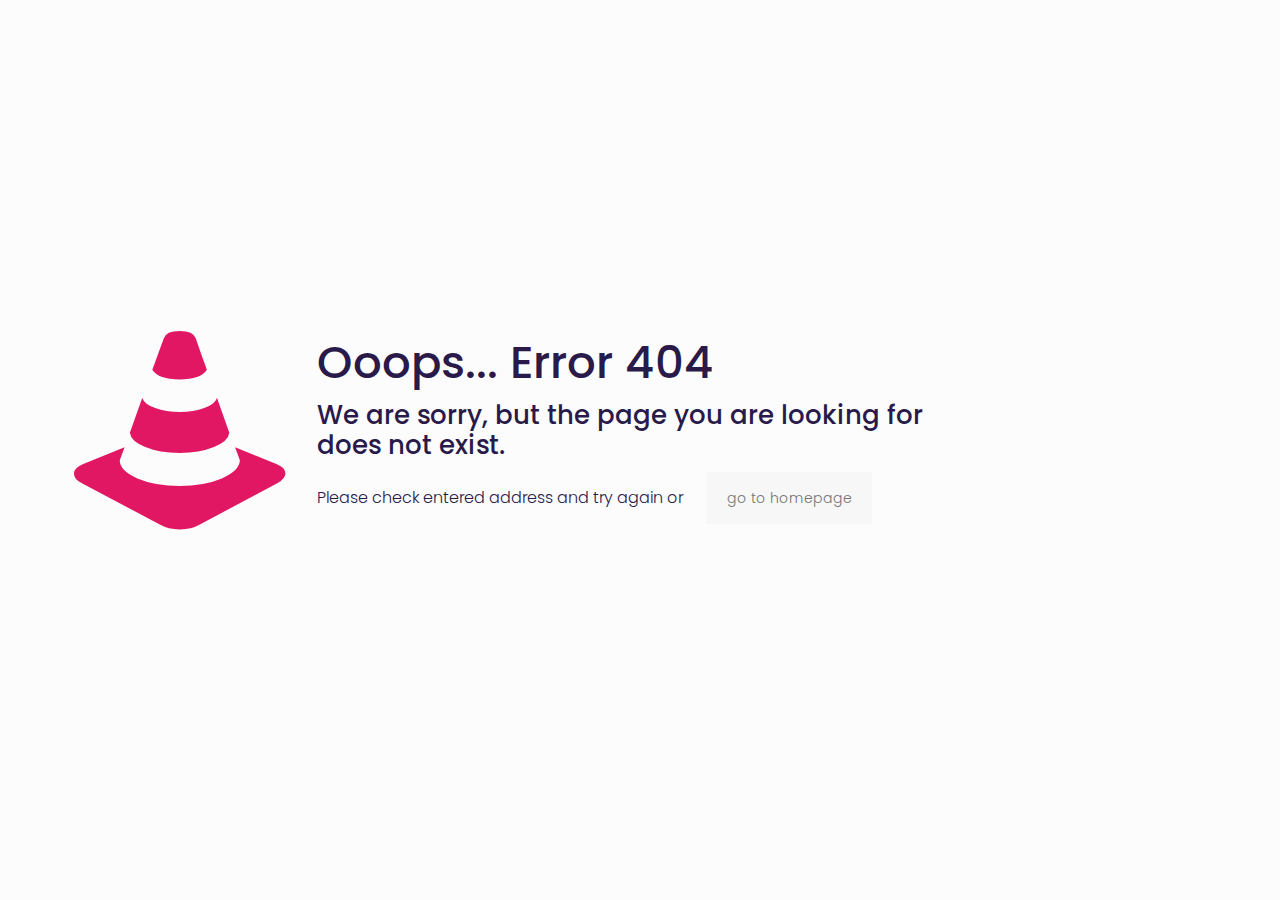
==== commit 9f5a9899: "Initial commit" ====
--- a/404/index.html
+++ b/404/index.html
@@ -6,11 +6,19 @@
 <meta charset="UTF-8">
 <title>Pagina non trovata &#8211; Anthony Logan Gozzini</title>
 <meta name="robots" content="max-image-preview:large">
-<link rel="alternate" hreflang="it-IT" href="/1723486673">
-<meta name="format-detection" content="telephone=no">
+<link rel="alternate" hreflang="it-IT" href="/1724000685">
+<!-- Google Tag Manager -->
+<script>(function(w,d,s,l,i){w[l]=w[l]||[];w[l].push({'gtm.start':
+new Date().getTime(),event:'gtm.js'});var f=d.getElementsByTagName(s)[0],
+j=d.createElement(s),dl=l!='dataLayer'?'&l='+l:'';j.async=true;j.src=
+'https://www.googletagmanager.com/gtm.js?id='+i+dl;f.parentNode.insertBefore(j,f);
+})(window,document,'script','dataLayer','GTM-KJTRMC48');</script>
+<!-- End Google Tag Manager --><meta name="format-detection" content="telephone=no">
 <meta name="viewport" content="width=device-width, initial-scale=1, maximum-scale=1">
 <link rel="shortcut icon" href="/wp-content/uploads/2024/08/logo.png#49" type="image/x-icon">
 <link rel="apple-touch-icon" href="/wp-content/uploads/2024/08/logo.png#49">
+<meta name="theme-color" content="#ffffff" media="(prefers-color-scheme: light)">
+<meta name="theme-color" content="#ffffff" media="(prefers-color-scheme: dark)">
 <link rel="dns-prefetch" href="//fonts.googleapis.com">
 <link rel="alternate" type="application/rss+xml" title="Anthony Logan Gozzini &raquo; Feed" href="/feed/">
 <link rel="alternate" type="application/rss+xml" title="Anthony Logan Gozzini &raquo; Feed dei commenti" href="/comments/feed/">
@@ -44,9 +52,9 @@
 <link rel="stylesheet" id="mfn-font-awesome-css" href="/wp-content/themes/betheme/fonts/fontawesome/fontawesome.css?ver=27.5.3" type="text/css" media="all">
 <link rel="stylesheet" id="mfn-jplayer-css" href="/wp-content/themes/betheme/assets/jplayer/css/jplayer.blue.monday.min.css?ver=27.5.3" type="text/css" media="all">
 <link rel="stylesheet" id="mfn-responsive-css" href="/wp-content/themes/betheme/css/responsive.css?ver=27.5.3" type="text/css" media="all">
-<link rel="stylesheet" id="mfn-fonts-css" href="https://fonts.googleapis.com/css?family=Poppins%3A300%2C400%2C500%2C600%2C700%2C1%2C400italic%2C700italic&#038;display=swap&#038;ver=6.6.1" type="text/css" media="all">
+<link rel="stylesheet" id="mfn-fonts-css" href="https://fonts.googleapis.com/css?family=Poppins%3A1%2C300%2C400%2C400italic%2C500%2C600%2C700%2C700italic&#038;display=swap&#038;ver=6.6.1" type="text/css" media="all">
 <style id="mfn-dynamic-inline-css" type="text/css">#Footer{background-image:url(/wp-content/uploads/2018/01/cv-home-header-bg.jpg);background-repeat:repeat;background-position:left top}
-html{background-color:#FCFCFC}#Wrapper,#Content,.mfn-popup .mfn-popup-content,.mfn-off-canvas-sidebar .mfn-off-canvas-content-wrapper,.mfn-cart-holder,.mfn-header-login,#Top_bar .search_wrapper,#Top_bar .top_bar_right .mfn-live-search-box,.column_livesearch .mfn-live-search-wrapper,.column_livesearch .mfn-live-search-box{background-color:#FCFCFC}.layout-boxed.mfn-bebuilder-header.mfn-ui #Wrapper .mfn-only-sample-content{background-color:#FCFCFC}body:not(.template-slider) #Header{min-height:0px}body.header-below:not(.template-slider) #Header{padding-top:0px}#Footer .widgets_wrapper{padding:70px 0}.elementor-page.elementor-default #Content .the_content .section_wrapper{max-width:100%}.elementor-page.elementor-default #Content .section.the_content{width:100%}.elementor-page.elementor-default #Content .section_wrapper .the_content_wrapper{margin-left:0;margin-right:0;width:100%}body,span.date_label,.timeline_items li h3 span,input[type="date"],input[type="text"],input[type="password"],input[type="tel"],input[type="email"],input[type="url"],textarea,select,.offer_li .title h3,.mfn-menu-item-megamenu{font-family:"Poppins",-apple-system,BlinkMacSystemFont,"Segoe UI",Roboto,Oxygen-Sans,Ubuntu,Cantarell,"Helvetica Neue",sans-serif}#menu > ul > li > a,#overlay-menu ul li a{font-family:"Poppins",-apple-system,BlinkMacSystemFont,"Segoe UI",Roboto,Oxygen-Sans,Ubuntu,Cantarell,"Helvetica Neue",sans-serif}#Subheader .title{font-family:"Poppins",-apple-system,BlinkMacSystemFont,"Segoe UI",Roboto,Oxygen-Sans,Ubuntu,Cantarell,"Helvetica Neue",sans-serif}h1,h2,h3,h4,.text-logo #logo{font-family:"Poppins",-apple-system,BlinkMacSystemFont,"Segoe UI",Roboto,Oxygen-Sans,Ubuntu,Cantarell,"Helvetica Neue",sans-serif}h5,h6{font-family:"Poppins",-apple-system,BlinkMacSystemFont,"Segoe UI",Roboto,Oxygen-Sans,Ubuntu,Cantarell,"Helvetica Neue",sans-serif}blockquote{font-family:"Poppins",-apple-system,BlinkMacSystemFont,"Segoe UI",Roboto,Oxygen-Sans,Ubuntu,Cantarell,"Helvetica Neue",sans-serif}.chart_box .chart .num,.counter .desc_wrapper .number-wrapper,.how_it_works .image .number,.pricing-box .plan-header .price,.quick_fact .number-wrapper,.woocommerce .product div.entry-summary .price{font-family:"Poppins",-apple-system,BlinkMacSystemFont,"Segoe UI",Roboto,Oxygen-Sans,Ubuntu,Cantarell,"Helvetica Neue",sans-serif}body,.mfn-menu-item-megamenu{font-size:14px;line-height:25px;font-weight:300;letter-spacing:0px}.big{font-size:16px;line-height:28px;font-weight:400;letter-spacing:0px}#menu > ul > li > a,#overlay-menu ul li a{font-size:15px;font-weight:400;letter-spacing:0px}#overlay-menu ul li a{line-height:22.5px}#Subheader .title{font-size:30px;line-height:35px;font-weight:400;letter-spacing:1px;font-style:italic}h1,.text-logo #logo{font-size:48px;line-height:50px;font-weight:500;letter-spacing:0px}h2{font-size:38px;line-height:40px;font-weight:500;letter-spacing:0px}h3,.woocommerce ul.products li.product h3,.woocommerce #customer_login h2{font-size:26px;line-height:35px;font-weight:400;letter-spacing:1px}h4,.woocommerce .woocommerce-order-details__title,.woocommerce .wc-bacs-bank-details-heading,.woocommerce .woocommerce-customer-details h2{font-size:21px;line-height:25px;font-weight:500;letter-spacing:0px}h5{font-size:15px;line-height:25px;font-weight:700;letter-spacing:0px}h6{font-size:14px;line-height:25px;font-weight:400;letter-spacing:0px}#Intro .intro-title{font-size:70px;line-height:70px;font-weight:400;letter-spacing:0px}@media only screen and (min-width:768px) and (max-width:959px){body,.mfn-menu-item-megamenu{font-size:13px;line-height:21px;font-weight:300;letter-spacing:0px}.big{font-size:14px;line-height:24px;font-weight:400;letter-spacing:0px}#menu > ul > li > a,#overlay-menu ul li a{font-size:13px;font-weight:400;letter-spacing:0px}#overlay-menu ul li a{line-height:19.5px}#Subheader .title{font-size:26px;line-height:30px;font-weight:400;letter-spacing:1px;font-style:italic}h1,.text-logo #logo{font-size:41px;line-height:43px;font-weight:500;letter-spacing:0px}h2{font-size:32px;line-height:34px;font-weight:500;letter-spacing:0px}h3,.woocommerce ul.products li.product h3,.woocommerce #customer_login h2{font-size:22px;line-height:30px;font-weight:400;letter-spacing:1px}h4,.woocommerce .woocommerce-order-details__title,.woocommerce .wc-bacs-bank-details-heading,.woocommerce .woocommerce-customer-details h2{font-size:18px;line-height:21px;font-weight:500;letter-spacing:0px}h5{font-size:13px;line-height:21px;font-weight:700;letter-spacing:0px}h6{font-size:13px;line-height:21px;font-weight:400;letter-spacing:0px}#Intro .intro-title{font-size:60px;line-height:60px;font-weight:400;letter-spacing:0px}blockquote{font-size:15px}.chart_box .chart .num{font-size:45px;line-height:45px}.counter .desc_wrapper .number-wrapper{font-size:45px;line-height:45px}.counter .desc_wrapper .title{font-size:14px;line-height:18px}.faq .question .title{font-size:14px}.fancy_heading .title{font-size:38px;line-height:38px}.offer .offer_li .desc_wrapper .title h3{font-size:32px;line-height:32px}.offer_thumb_ul li.offer_thumb_li .desc_wrapper .title h3{font-size:32px;line-height:32px}.pricing-box .plan-header h2{font-size:27px;line-height:27px}.pricing-box .plan-header .price > span{font-size:40px;line-height:40px}.pricing-box .plan-header .price sup.currency{font-size:18px;line-height:18px}.pricing-box .plan-header .price sup.period{font-size:14px;line-height:14px}.quick_fact .number-wrapper{font-size:80px;line-height:80px}.trailer_box .desc h2{font-size:27px;line-height:27px}.widget > h3{font-size:17px;line-height:20px}}@media only screen and (min-width:480px) and (max-width:767px){body,.mfn-menu-item-megamenu{font-size:13px;line-height:19px;font-weight:300;letter-spacing:0px}.big{font-size:13px;line-height:21px;font-weight:400;letter-spacing:0px}#menu > ul > li > a,#overlay-menu ul li a{font-size:13px;font-weight:400;letter-spacing:0px}#overlay-menu ul li a{line-height:19.5px}#Subheader .title{font-size:23px;line-height:26px;font-weight:400;letter-spacing:1px;font-style:italic}h1,.text-logo #logo{font-size:36px;line-height:38px;font-weight:500;letter-spacing:0px}h2{font-size:29px;line-height:30px;font-weight:500;letter-spacing:0px}h3,.woocommerce ul.products li.product h3,.woocommerce #customer_login h2{font-size:20px;line-height:26px;font-weight:400;letter-spacing:1px}h4,.woocommerce .woocommerce-order-details__title,.woocommerce .wc-bacs-bank-details-heading,.woocommerce .woocommerce-customer-details h2{font-size:16px;line-height:19px;font-weight:500;letter-spacing:0px}h5{font-size:13px;line-height:19px;font-weight:700;letter-spacing:0px}h6{font-size:13px;line-height:19px;font-weight:400;letter-spacing:0px}#Intro .intro-title{font-size:53px;line-height:53px;font-weight:400;letter-spacing:0px}blockquote{font-size:14px}.chart_box .chart .num{font-size:40px;line-height:40px}.counter .desc_wrapper .number-wrapper{font-size:40px;line-height:40px}.counter .desc_wrapper .title{font-size:13px;line-height:16px}.faq .question .title{font-size:13px}.fancy_heading .title{font-size:34px;line-height:34px}.offer .offer_li .desc_wrapper .title h3{font-size:28px;line-height:28px}.offer_thumb_ul li.offer_thumb_li .desc_wrapper .title h3{font-size:28px;line-height:28px}.pricing-box .plan-header h2{font-size:24px;line-height:24px}.pricing-box .plan-header .price > span{font-size:34px;line-height:34px}.pricing-box .plan-header .price sup.currency{font-size:16px;line-height:16px}.pricing-box .plan-header .price sup.period{font-size:13px;line-height:13px}.quick_fact .number-wrapper{font-size:70px;line-height:70px}.trailer_box .desc h2{font-size:24px;line-height:24px}.widget > h3{font-size:16px;line-height:19px}}@media only screen and (max-width:479px){body,.mfn-menu-item-megamenu{font-size:13px;line-height:19px;font-weight:300;letter-spacing:0px}.big{font-size:13px;line-height:19px;font-weight:400;letter-spacing:0px}#menu > ul > li > a,#overlay-menu ul li a{font-size:13px;font-weight:400;letter-spacing:0px}#overlay-menu ul li a{line-height:19.5px}#Subheader .title{font-size:18px;line-height:21px;font-weight:400;letter-spacing:1px;font-style:italic}h1,.text-logo #logo{font-size:29px;line-height:30px;font-weight:500;letter-spacing:0px}h2{font-size:23px;line-height:24px;font-weight:500;letter-spacing:0px}h3,.woocommerce ul.products li.product h3,.woocommerce #customer_login h2{font-size:16px;line-height:21px;font-weight:400;letter-spacing:1px}h4,.woocommerce .woocommerce-order-details__title,.woocommerce .wc-bacs-bank-details-heading,.woocommerce .woocommerce-customer-details h2{font-size:13px;line-height:19px;font-weight:500;letter-spacing:0px}h5{font-size:13px;line-height:19px;font-weight:700;letter-spacing:0px}h6{font-size:13px;line-height:19px;font-weight:400;letter-spacing:0px}#Intro .intro-title{font-size:42px;line-height:42px;font-weight:400;letter-spacing:0px}blockquote{font-size:13px}.chart_box .chart .num{font-size:35px;line-height:35px}.counter .desc_wrapper .number-wrapper{font-size:35px;line-height:35px}.counter .desc_wrapper .title{font-size:13px;line-height:26px}.faq .question .title{font-size:13px}.fancy_heading .title{font-size:30px;line-height:30px}.offer .offer_li .desc_wrapper .title h3{font-size:26px;line-height:26px}.offer_thumb_ul li.offer_thumb_li .desc_wrapper .title h3{font-size:26px;line-height:26px}.pricing-box .plan-header h2{font-size:21px;line-height:21px}.pricing-box .plan-header .price > span{font-size:32px;line-height:32px}.pricing-box .plan-header .price sup.currency{font-size:14px;line-height:14px}.pricing-box .plan-header .price sup.period{font-size:13px;line-height:13px}.quick_fact .number-wrapper{font-size:60px;line-height:60px}.trailer_box .desc h2{font-size:21px;line-height:21px}.widget > h3{font-size:15px;line-height:18px}}.with_aside .sidebar.columns{width:23%}.with_aside .sections_group{width:77%}.aside_both .sidebar.columns{width:18%}.aside_both .sidebar.sidebar-1{margin-left:-82%}.aside_both .sections_group{width:64%;margin-left:18%}@media only screen and (min-width:1240px){#Wrapper,.with_aside .content_wrapper{max-width:1080px}body.layout-boxed.mfn-header-scrolled .mfn-header-tmpl.mfn-sticky-layout-width{max-width:1080px;left:0;right:0;margin-left:auto;margin-right:auto}body.layout-boxed:not(.mfn-header-scrolled) .mfn-header-tmpl.mfn-header-layout-width,body.layout-boxed .mfn-header-tmpl.mfn-header-layout-width:not(.mfn-hasSticky){max-width:1080px;left:0;right:0;margin-left:auto;margin-right:auto}body.layout-boxed.mfn-bebuilder-header.mfn-ui .mfn-only-sample-content{max-width:1080px;margin-left:auto;margin-right:auto}.section_wrapper,.container{max-width:1060px}.layout-boxed.header-boxed #Top_bar.is-sticky{max-width:1080px}}@media only screen and (max-width:767px){#Wrapper{max-width:calc(100% - 67px)}.content_wrapper .section_wrapper,.container,.four.columns .widget-area{max-width:550px !important;padding-left:33px;padding-right:33px}}body{--mfn-button-font-family:inherit;--mfn-button-font-size:14px;--mfn-button-font-weight:300;--mfn-button-font-style:inherit;--mfn-button-letter-spacing:0px;--mfn-button-padding:16px 20px 16px 20px;--mfn-button-border-width:0px;--mfn-button-border-radius:0px;--mfn-button-gap:10px;--mfn-button-transition:0.2s;--mfn-button-color:#747474;--mfn-button-color-hover:#747474;--mfn-button-bg:#f7f7f7;--mfn-button-bg-hover:#eaeaea;--mfn-button-border-color:transparent;--mfn-button-border-color-hover:transparent;--mfn-button-icon-color:#747474;--mfn-button-icon-color-hover:#747474;--mfn-button-box-shadow:unset;--mfn-button-theme-color:#ffffff;--mfn-button-theme-color-hover:#ffffff;--mfn-button-theme-bg:#e11763;--mfn-button-theme-bg-hover:#d40a56;--mfn-button-theme-border-color:transparent;--mfn-button-theme-border-color-hover:transparent;--mfn-button-theme-icon-color:#ffffff;--mfn-button-theme-icon-color-hover:#ffffff;--mfn-button-theme-box-shadow:unset;--mfn-button-shop-color:#ffffff;--mfn-button-shop-color-hover:#ffffff;--mfn-button-shop-bg:#e11763;--mfn-button-shop-bg-hover:#d40a56;--mfn-button-shop-border-color:transparent;--mfn-button-shop-border-color-hover:transparent;--mfn-button-shop-icon-color:#626262;--mfn-button-shop-icon-color-hover:#626262;--mfn-button-shop-box-shadow:unset;--mfn-button-action-color:#FFFFFF;--mfn-button-action-color-hover:#FFFFFF;--mfn-button-action-bg:#0089F7;--mfn-button-action-bg-hover:#007cea;--mfn-button-action-border-color:transparent;--mfn-button-action-border-color-hover:transparent;--mfn-button-action-icon-color:#FFFFFF;--mfn-button-action-icon-color-hover:#FFFFFF;--mfn-button-action-box-shadow:unset}@media only screen and (max-width:959px){body{}}@media only screen and (max-width:768px){body{}}#Top_bar #logo,.header-fixed #Top_bar #logo,.header-plain #Top_bar #logo,.header-transparent #Top_bar #logo{height:60px;line-height:60px;padding:30px 0}.logo-overflow #Top_bar:not(.is-sticky) .logo{height:120px}#Top_bar .menu > li > a{padding:30px 0}.menu-highlight:not(.header-creative) #Top_bar .menu > li > a{margin:35px 0}.header-plain:not(.menu-highlight) #Top_bar .menu > li > a span:not(.description){line-height:120px}.header-fixed #Top_bar .menu > li > a{padding:45px 0}@media only screen and (max-width:767px){.mobile-header-mini #Top_bar #logo{height:50px!important;line-height:50px!important;margin:5px 0}}#Top_bar #logo img.svg{width:100px}.image_frame,.wp-caption{border-width:0px}.alert{border-radius:0px}#Top_bar .top_bar_right .top-bar-right-input input{width:200px}.mfn-live-search-box .mfn-live-search-list{max-height:300px}input[type="date"],input[type="email"],input[type="number"],input[type="password"],input[type="search"],input[type="tel"],input[type="text"],input[type="url"],select,textarea,.woocommerce .quantity input.qty{border-width:0;box-shadow:unset;resize:none}.select2-container--default .select2-selection--single,.select2-dropdown,.select2-container--default.select2-container--open .select2-selection--single{border-width:0}#Side_slide{right:-250px;width:250px}#Side_slide.left{left:-250px}.blog-teaser li .desc-wrapper .desc{background-position-y:-1px}.mfn-free-delivery-info{--mfn-free-delivery-bar:#e11763;--mfn-free-delivery-bg:rgba(0,0,0,0.1);--mfn-free-delivery-achieved:#e11763}@media only screen and ( max-width:767px ){#Subheader{padding:80px 0}}@media only screen and (min-width:1240px){body:not(.header-simple) #Top_bar #menu{display:block!important}.tr-menu #Top_bar #menu{background:none!important}#Top_bar .menu > li > ul.mfn-megamenu > li{float:left}#Top_bar .menu > li > ul.mfn-megamenu > li.mfn-megamenu-cols-1{width:100%}#Top_bar .menu > li > ul.mfn-megamenu > li.mfn-megamenu-cols-2{width:50%}#Top_bar .menu > li > ul.mfn-megamenu > li.mfn-megamenu-cols-3{width:33.33%}#Top_bar .menu > li > ul.mfn-megamenu > li.mfn-megamenu-cols-4{width:25%}#Top_bar .menu > li > ul.mfn-megamenu > li.mfn-megamenu-cols-5{width:20%}#Top_bar .menu > li > ul.mfn-megamenu > li.mfn-megamenu-cols-6{width:16.66%}#Top_bar .menu > li > ul.mfn-megamenu > li > ul{display:block!important;position:inherit;left:auto;top:auto;border-width:0 1px 0 0}#Top_bar .menu > li > ul.mfn-megamenu > li:last-child > ul{border:0}#Top_bar .menu > li > ul.mfn-megamenu > li > ul li{width:auto}#Top_bar .menu > li > ul.mfn-megamenu a.mfn-megamenu-title{text-transform:uppercase;font-weight:400;background:none}#Top_bar .menu > li > ul.mfn-megamenu a .menu-arrow{display:none}.menuo-right #Top_bar .menu > li > ul.mfn-megamenu{left:0;width:98%!important;margin:0 1%;padding:20px 0}.menuo-right #Top_bar .menu > li > ul.mfn-megamenu-bg{box-sizing:border-box}#Top_bar .menu > li > ul.mfn-megamenu-bg{padding:20px 166px 20px 20px;background-repeat:no-repeat;background-position:right bottom}.rtl #Top_bar .menu > li > ul.mfn-megamenu-bg{padding-left:166px;padding-right:20px;background-position:left bottom}#Top_bar .menu > li > ul.mfn-megamenu-bg > li{background:none}#Top_bar .menu > li > ul.mfn-megamenu-bg > li a{border:none}#Top_bar .menu > li > ul.mfn-megamenu-bg > li > ul{background:none!important;-webkit-box-shadow:0 0 0 0;-moz-box-shadow:0 0 0 0;box-shadow:0 0 0 0}.mm-vertical #Top_bar .container{position:relative}.mm-vertical #Top_bar .top_bar_left{position:static}.mm-vertical #Top_bar .menu > li ul{box-shadow:0 0 0 0 transparent!important;background-image:none}.mm-vertical #Top_bar .menu > li > ul.mfn-megamenu{padding:20px 0}.mm-vertical.header-plain #Top_bar .menu > li > ul.mfn-megamenu{width:100%!important;margin:0}.mm-vertical #Top_bar .menu > li > ul.mfn-megamenu > li{display:table-cell;float:none!important;width:10%;padding:0 15px;border-right:1px solid rgba(0,0,0,0.05)}.mm-vertical #Top_bar .menu > li > ul.mfn-megamenu > li:last-child{border-right-width:0}.mm-vertical #Top_bar .menu > li > ul.mfn-megamenu > li.hide-border{border-right-width:0}.mm-vertical #Top_bar .menu > li > ul.mfn-megamenu > li a{border-bottom-width:0;padding:9px 15px;line-height:120%}.mm-vertical #Top_bar .menu > li > ul.mfn-megamenu a.mfn-megamenu-title{font-weight:700}.rtl .mm-vertical #Top_bar .menu > li > ul.mfn-megamenu > li:first-child{border-right-width:0}.rtl .mm-vertical #Top_bar .menu > li > ul.mfn-megamenu > li:last-child{border-right-width:1px}body.header-shop #Top_bar #menu{display:flex!important;background-color:transparent}.header-shop #Top_bar.is-sticky .top_bar_row_second{display:none}.header-plain:not(.menuo-right) #Header .top_bar_left{width:auto!important}.header-stack.header-center #Top_bar #menu{display:inline-block!important}.header-simple #Top_bar #menu{display:none;height:auto;width:300px;bottom:auto;top:100%;right:1px;position:absolute;margin:0}.header-simple #Header a.responsive-menu-toggle{display:block;right:10px}.header-simple #Top_bar #menu > ul{width:100%;float:left}.header-simple #Top_bar #menu ul li{width:100%;padding-bottom:0;border-right:0;position:relative}.header-simple #Top_bar #menu ul li a{padding:0 20px;margin:0;display:block;height:auto;line-height:normal;border:none}.header-simple #Top_bar #menu ul li a:not(.menu-toggle):after{display:none}.header-simple #Top_bar #menu ul li a span{border:none;line-height:44px;display:inline;padding:0}.header-simple #Top_bar #menu ul li.submenu .menu-toggle{display:block;position:absolute;right:0;top:0;width:44px;height:44px;line-height:44px;font-size:30px;font-weight:300;text-align:center;cursor:pointer;color:#444;opacity:0.33;transform:unset}.header-simple #Top_bar #menu ul li.submenu .menu-toggle:after{content:"+";position:static}.header-simple #Top_bar #menu ul li.hover > .menu-toggle:after{content:"-"}.header-simple #Top_bar #menu ul li.hover a{border-bottom:0}.header-simple #Top_bar #menu ul.mfn-megamenu li .menu-toggle{display:none}.header-simple #Top_bar #menu ul li ul{position:relative!important;left:0!important;top:0;padding:0;margin:0!important;width:auto!important;background-image:none}.header-simple #Top_bar #menu ul li ul li{width:100%!important;display:block;padding:0}.header-simple #Top_bar #menu ul li ul li a{padding:0 20px 0 30px}.header-simple #Top_bar #menu ul li ul li a .menu-arrow{display:none}.header-simple #Top_bar #menu ul li ul li a span{padding:0}.header-simple #Top_bar #menu ul li ul li a span:after{display:none!important}.header-simple #Top_bar .menu > li > ul.mfn-megamenu a.mfn-megamenu-title{text-transform:uppercase;font-weight:400}.header-simple #Top_bar .menu > li > ul.mfn-megamenu > li > ul{display:block!important;position:inherit;left:auto;top:auto}.header-simple #Top_bar #menu ul li ul li ul{border-left:0!important;padding:0;top:0}.header-simple #Top_bar #menu ul li ul li ul li a{padding:0 20px 0 40px}.rtl.header-simple #Top_bar #menu{left:1px;right:auto}.rtl.header-simple #Top_bar a.responsive-menu-toggle{left:10px;right:auto}.rtl.header-simple #Top_bar #menu ul li.submenu .menu-toggle{left:0;right:auto}.rtl.header-simple #Top_bar #menu ul li ul{left:auto!important;right:0!important}.rtl.header-simple #Top_bar #menu ul li ul li a{padding:0 30px 0 20px}.rtl.header-simple #Top_bar #menu ul li ul li ul li a{padding:0 40px 0 20px}.menu-highlight #Top_bar .menu > li{margin:0 2px}.menu-highlight:not(.header-creative) #Top_bar .menu > li > a{padding:0;-webkit-border-radius:5px;border-radius:5px}.menu-highlight #Top_bar .menu > li > a:after{display:none}.menu-highlight #Top_bar .menu > li > a span:not(.description){line-height:50px}.menu-highlight #Top_bar .menu > li > a span.description{display:none}.menu-highlight.header-stack #Top_bar .menu > li > a{margin:10px 0!important}.menu-highlight.header-stack #Top_bar .menu > li > a span:not(.description){line-height:40px}.menu-highlight.header-simple #Top_bar #menu ul li,.menu-highlight.header-creative #Top_bar #menu ul li{margin:0}.menu-highlight.header-simple #Top_bar #menu ul li > a,.menu-highlight.header-creative #Top_bar #menu ul li > a{-webkit-border-radius:0;border-radius:0}.menu-highlight:not(.header-fixed):not(.header-simple) #Top_bar.is-sticky .menu > li > a{margin:10px 0!important;padding:5px 0!important}.menu-highlight:not(.header-fixed):not(.header-simple) #Top_bar.is-sticky .menu > li > a span{line-height:30px!important}.header-modern.menu-highlight.menuo-right .menu_wrapper{margin-right:20px}.menu-line-below #Top_bar .menu > li > a:not(.menu-toggle):after{top:auto;bottom:-4px}.menu-line-below #Top_bar.is-sticky .menu > li > a:not(.menu-toggle):after{top:auto;bottom:-4px}.menu-line-below-80 #Top_bar:not(.is-sticky) .menu > li > a:not(.menu-toggle):after{height:4px;left:10%;top:50%;margin-top:20px;width:80%}.menu-line-below-80-1 #Top_bar:not(.is-sticky) .menu > li > a:not(.menu-toggle):after{height:1px;left:10%;top:50%;margin-top:20px;width:80%}.menu-link-color #Top_bar .menu > li > a:not(.menu-toggle):after{display:none!important}.menu-arrow-top #Top_bar .menu > li > a:after{background:none repeat scroll 0 0 rgba(0,0,0,0)!important;border-color:#ccc transparent transparent;border-style:solid;border-width:7px 7px 0;display:block;height:0;left:50%;margin-left:-7px;top:0!important;width:0}.menu-arrow-top #Top_bar.is-sticky .menu > li > a:after{top:0!important}.menu-arrow-bottom #Top_bar .menu > li > a:after{background:none!important;border-color:transparent transparent #ccc;border-style:solid;border-width:0 7px 7px;display:block;height:0;left:50%;margin-left:-7px;top:auto;bottom:0;width:0}.menu-arrow-bottom #Top_bar.is-sticky .menu > li > a:after{top:auto;bottom:0}.menuo-no-borders #Top_bar .menu > li > a span{border-width:0!important}.menuo-no-borders #Header_creative #Top_bar .menu > li > a span{border-bottom-width:0}.menuo-no-borders.header-plain #Top_bar a#header_cart,.menuo-no-borders.header-plain #Top_bar a#search_button,.menuo-no-borders.header-plain #Top_bar .wpml-languages,.menuo-no-borders.header-plain #Top_bar a.action_button{border-width:0}.menuo-right #Top_bar .menu_wrapper{float:right}.menuo-right.header-stack:not(.header-center) #Top_bar .menu_wrapper{margin-right:150px}body.header-creative{padding-left:50px}body.header-creative.header-open{padding-left:250px}body.error404,body.under-construction,body.elementor-maintenance-mode,body.template-blank,body.under-construction.header-rtl.header-creative.header-open{padding-left:0!important;padding-right:0!important}.header-creative.footer-fixed #Footer,.header-creative.footer-sliding #Footer,.header-creative.footer-stick #Footer.is-sticky{box-sizing:border-box;padding-left:50px}.header-open.footer-fixed #Footer,.header-open.footer-sliding #Footer,.header-creative.footer-stick #Footer.is-sticky{padding-left:250px}.header-rtl.header-creative.footer-fixed #Footer,.header-rtl.header-creative.footer-sliding #Footer,.header-rtl.header-creative.footer-stick #Footer.is-sticky{padding-left:0;padding-right:50px}.header-rtl.header-open.footer-fixed #Footer,.header-rtl.header-open.footer-sliding #Footer,.header-rtl.header-creative.footer-stick #Footer.is-sticky{padding-right:250px}#Header_creative{background-color:#fff;position:fixed;width:250px;height:100%;left:-200px;top:0;z-index:9002;-webkit-box-shadow:2px 0 4px 2px rgba(0,0,0,.15);box-shadow:2px 0 4px 2px rgba(0,0,0,.15)}#Header_creative .container{width:100%}#Header_creative .creative-wrapper{opacity:0;margin-right:50px}#Header_creative a.creative-menu-toggle{display:block;width:34px;height:34px;line-height:34px;font-size:22px;text-align:center;position:absolute;top:10px;right:8px;border-radius:3px}.admin-bar #Header_creative a.creative-menu-toggle{top:42px}#Header_creative #Top_bar{position:static;width:100%}#Header_creative #Top_bar .top_bar_left{width:100%!important;float:none}#Header_creative #Top_bar .logo{float:none;text-align:center;margin:15px 0}#Header_creative #Top_bar #menu{background-color:transparent}#Header_creative #Top_bar .menu_wrapper{float:none;margin:0 0 30px}#Header_creative #Top_bar .menu > li{width:100%;float:none;position:relative}#Header_creative #Top_bar .menu > li > a{padding:0;text-align:center}#Header_creative #Top_bar .menu > li > a:after{display:none}#Header_creative #Top_bar .menu > li > a span{border-right:0;border-bottom-width:1px;line-height:38px}#Header_creative #Top_bar .menu li ul{left:100%;right:auto;top:0;box-shadow:2px 2px 2px 0 rgba(0,0,0,0.03);-webkit-box-shadow:2px 2px 2px 0 rgba(0,0,0,0.03)}#Header_creative #Top_bar .menu > li > ul.mfn-megamenu{margin:0;width:700px!important}#Header_creative #Top_bar .menu > li > ul.mfn-megamenu > li > ul{left:0}#Header_creative #Top_bar .menu li ul li a{padding-top:9px;padding-bottom:8px}#Header_creative #Top_bar .menu li ul li ul{top:0}#Header_creative #Top_bar .menu > li > a span.description{display:block;font-size:13px;line-height:28px!important;clear:both}.menuo-arrows #Top_bar .menu > li.submenu > a > span:after{content:unset!important}#Header_creative #Top_bar .top_bar_right{width:100%!important;float:left;height:auto;margin-bottom:35px;text-align:center;padding:0 20px;top:0;-webkit-box-sizing:border-box;-moz-box-sizing:border-box;box-sizing:border-box}#Header_creative #Top_bar .top_bar_right:before{content:none}#Header_creative #Top_bar .top_bar_right .top_bar_right_wrapper{flex-wrap:wrap;justify-content:center}#Header_creative #Top_bar .top_bar_right .top-bar-right-icon,#Header_creative #Top_bar .top_bar_right .wpml-languages,#Header_creative #Top_bar .top_bar_right .top-bar-right-button,#Header_creative #Top_bar .top_bar_right .top-bar-right-input{min-height:30px;margin:5px}#Header_creative #Top_bar .search_wrapper{left:100%;top:auto}#Header_creative #Top_bar .banner_wrapper{display:block;text-align:center}#Header_creative #Top_bar .banner_wrapper img{max-width:100%;height:auto;display:inline-block}#Header_creative #Action_bar{display:none;position:absolute;bottom:0;top:auto;clear:both;padding:0 20px;box-sizing:border-box}#Header_creative #Action_bar .contact_details{width:100%;text-align:center;margin-bottom:20px}#Header_creative #Action_bar .contact_details li{padding:0}#Header_creative #Action_bar .social{float:none;text-align:center;padding:5px 0 15px}#Header_creative #Action_bar .social li{margin-bottom:2px}#Header_creative #Action_bar .social-menu{float:none;text-align:center}#Header_creative #Action_bar .social-menu li{border-color:rgba(0,0,0,.1)}#Header_creative .social li a{color:rgba(0,0,0,.5)}#Header_creative .social li a:hover{color:#000}#Header_creative .creative-social{position:absolute;bottom:10px;right:0;width:50px}#Header_creative .creative-social li{display:block;float:none;width:100%;text-align:center;margin-bottom:5px}.header-creative .fixed-nav.fixed-nav-prev{margin-left:50px}.header-creative.header-open .fixed-nav.fixed-nav-prev{margin-left:250px}.menuo-last #Header_creative #Top_bar .menu li.last ul{top:auto;bottom:0}.header-open #Header_creative{left:0}.header-open #Header_creative .creative-wrapper{opacity:1;margin:0!important}.header-open #Header_creative .creative-menu-toggle,.header-open #Header_creative .creative-social{display:none}.header-open #Header_creative #Action_bar{display:block}body.header-rtl.header-creative{padding-left:0;padding-right:50px}.header-rtl #Header_creative{left:auto;right:-200px}.header-rtl #Header_creative .creative-wrapper{margin-left:50px;margin-right:0}.header-rtl #Header_creative a.creative-menu-toggle{left:8px;right:auto}.header-rtl #Header_creative .creative-social{left:0;right:auto}.header-rtl #Footer #back_to_top.sticky{right:125px}.header-rtl #popup_contact{right:70px}.header-rtl #Header_creative #Top_bar .menu li ul{left:auto;right:100%}.header-rtl #Header_creative #Top_bar .search_wrapper{left:auto;right:100%}.header-rtl .fixed-nav.fixed-nav-prev{margin-left:0!important}.header-rtl .fixed-nav.fixed-nav-next{margin-right:50px}body.header-rtl.header-creative.header-open{padding-left:0;padding-right:250px!important}.header-rtl.header-open #Header_creative{left:auto;right:0}.header-rtl.header-open #Footer #back_to_top.sticky{right:325px}.header-rtl.header-open #popup_contact{right:270px}.header-rtl.header-open .fixed-nav.fixed-nav-next{margin-right:250px}#Header_creative.active{left:-1px}.header-rtl #Header_creative.active{left:auto;right:-1px}#Header_creative.active .creative-wrapper{opacity:1;margin:0}.header-creative .vc_row[data-vc-full-width]{padding-left:50px}.header-creative.header-open .vc_row[data-vc-full-width]{padding-left:250px}.header-open .vc_parallax .vc_parallax-inner{left:auto;width:calc(100% - 250px)}.header-open.header-rtl .vc_parallax .vc_parallax-inner{left:0;right:auto}#Header_creative.scroll{height:100%;overflow-y:auto}#Header_creative.scroll:not(.dropdown) .menu li ul{display:none!important}#Header_creative.scroll #Action_bar{position:static}#Header_creative.dropdown{outline:none}#Header_creative.dropdown #Top_bar .menu_wrapper{float:left;width:100%}#Header_creative.dropdown #Top_bar #menu ul li{position:relative;float:left}#Header_creative.dropdown #Top_bar #menu ul li a:not(.menu-toggle):after{display:none}#Header_creative.dropdown #Top_bar #menu ul li a span{line-height:38px;padding:0}#Header_creative.dropdown #Top_bar #menu ul li.submenu .menu-toggle{display:block;position:absolute;right:0;top:0;width:38px;height:38px;line-height:38px;font-size:26px;font-weight:300;text-align:center;cursor:pointer;color:#444;opacity:0.33;z-index:203}#Header_creative.dropdown #Top_bar #menu ul li.submenu .menu-toggle:after{content:"+";position:static}#Header_creative.dropdown #Top_bar #menu ul li.hover > .menu-toggle:after{content:"-"}#Header_creative.dropdown #Top_bar #menu ul.sub-menu li:not(:last-of-type) a{border-bottom:0}#Header_creative.dropdown #Top_bar #menu ul.mfn-megamenu li .menu-toggle{display:none}#Header_creative.dropdown #Top_bar #menu ul li ul{position:relative!important;left:0!important;top:0;padding:0;margin-left:0!important;width:auto!important;background-image:none}#Header_creative.dropdown #Top_bar #menu ul li ul li{width:100%!important}#Header_creative.dropdown #Top_bar #menu ul li ul li a{padding:0 10px;text-align:center}#Header_creative.dropdown #Top_bar #menu ul li ul li a .menu-arrow{display:none}#Header_creative.dropdown #Top_bar #menu ul li ul li a span{padding:0}#Header_creative.dropdown #Top_bar #menu ul li ul li a span:after{display:none!important}#Header_creative.dropdown #Top_bar .menu > li > ul.mfn-megamenu a.mfn-megamenu-title{text-transform:uppercase;font-weight:400}#Header_creative.dropdown #Top_bar .menu > li > ul.mfn-megamenu > li > ul{display:block!important;position:inherit;left:auto;top:auto}#Header_creative.dropdown #Top_bar #menu ul li ul li ul{border-left:0!important;padding:0;top:0}#Header_creative{transition:left .5s ease-in-out,right .5s ease-in-out}#Header_creative .creative-wrapper{transition:opacity .5s ease-in-out,margin 0s ease-in-out .5s}#Header_creative.active .creative-wrapper{transition:opacity .5s ease-in-out,margin 0s ease-in-out}}@media only screen and (min-width:768px){#Top_bar.is-sticky{position:fixed!important;width:100%;left:0;top:-60px;height:60px;z-index:701;background:#fff;opacity:.97;-webkit-box-shadow:0 2px 5px 0 rgba(0,0,0,0.1);-moz-box-shadow:0 2px 5px 0 rgba(0,0,0,0.1);box-shadow:0 2px 5px 0 rgba(0,0,0,0.1)}.layout-boxed.header-boxed #Top_bar.is-sticky{left:50%;-webkit-transform:translateX(-50%);transform:translateX(-50%)}#Top_bar.is-sticky .top_bar_left,#Top_bar.is-sticky .top_bar_right,#Top_bar.is-sticky .top_bar_right:before{background:none;box-shadow:unset}#Top_bar.is-sticky .logo{width:auto;margin:0 30px 0 20px;padding:0}#Top_bar.is-sticky #logo,#Top_bar.is-sticky .custom-logo-link{padding:5px 0!important;height:50px!important;line-height:50px!important}.logo-no-sticky-padding #Top_bar.is-sticky #logo{height:60px!important;line-height:60px!important}#Top_bar.is-sticky #logo img.logo-main{display:none}#Top_bar.is-sticky #logo img.logo-sticky{display:inline;max-height:35px}.logo-sticky-width-auto #Top_bar.is-sticky #logo img.logo-sticky{width:auto}#Top_bar.is-sticky .menu_wrapper{clear:none}#Top_bar.is-sticky .menu_wrapper .menu > li > a{padding:15px 0}#Top_bar.is-sticky .menu > li > a,#Top_bar.is-sticky .menu > li > a span{line-height:30px}#Top_bar.is-sticky .menu > li > a:after{top:auto;bottom:-4px}#Top_bar.is-sticky .menu > li > a span.description{display:none}#Top_bar.is-sticky .secondary_menu_wrapper,#Top_bar.is-sticky .banner_wrapper{display:none}.header-overlay #Top_bar.is-sticky{display:none}.sticky-dark #Top_bar.is-sticky,.sticky-dark #Top_bar.is-sticky #menu{background:rgba(0,0,0,.8)}.sticky-dark #Top_bar.is-sticky .menu > li:not(.current-menu-item) > a{color:#fff}.sticky-dark #Top_bar.is-sticky .top_bar_right .top-bar-right-icon{color:rgba(255,255,255,.9)}.sticky-dark #Top_bar.is-sticky .top_bar_right .top-bar-right-icon svg .path{stroke:rgba(255,255,255,.9)}.sticky-dark #Top_bar.is-sticky .wpml-languages a.active,.sticky-dark #Top_bar.is-sticky .wpml-languages ul.wpml-lang-dropdown{background:rgba(0,0,0,0.1);border-color:rgba(0,0,0,0.1)}.sticky-white #Top_bar.is-sticky,.sticky-white #Top_bar.is-sticky #menu{background:rgba(255,255,255,.8)}.sticky-white #Top_bar.is-sticky .menu > li:not(.current-menu-item) > a{color:#222}.sticky-white #Top_bar.is-sticky .top_bar_right .top-bar-right-icon{color:rgba(0,0,0,.8)}.sticky-white #Top_bar.is-sticky .top_bar_right .top-bar-right-icon svg .path{stroke:rgba(0,0,0,.8)}.sticky-white #Top_bar.is-sticky .wpml-languages a.active,.sticky-white #Top_bar.is-sticky .wpml-languages ul.wpml-lang-dropdown{background:rgba(255,255,255,0.1);border-color:rgba(0,0,0,0.1)}}@media only screen and (max-width:1239px){#Top_bar #menu{display:none;height:auto;width:300px;bottom:auto;top:100%;right:1px;position:absolute;margin:0}#Top_bar a.responsive-menu-toggle{display:block}#Top_bar #menu > ul{width:100%;float:left}#Top_bar #menu ul li{width:100%;padding-bottom:0;border-right:0;position:relative}#Top_bar #menu ul li a{padding:0 25px;margin:0;display:block;height:auto;line-height:normal;border:none}#Top_bar #menu ul li a:not(.menu-toggle):after{display:none}#Top_bar #menu ul li a span{border:none;line-height:44px;display:inline;padding:0}#Top_bar #menu ul li a span.description{margin:0 0 0 5px}#Top_bar #menu ul li.submenu .menu-toggle{display:block;position:absolute;right:15px;top:0;width:44px;height:44px;line-height:44px;font-size:30px;font-weight:300;text-align:center;cursor:pointer;color:#444;opacity:0.33;transform:unset}#Top_bar #menu ul li.submenu .menu-toggle:after{content:"+";position:static}#Top_bar #menu ul li.hover > .menu-toggle:after{content:"-"}#Top_bar #menu ul li.hover a{border-bottom:0}#Top_bar #menu ul li a span:after{display:none!important}#Top_bar #menu ul.mfn-megamenu li .menu-toggle{display:none}.menuo-arrows.keyboard-support #Top_bar .menu > li.submenu > a:not(.menu-toggle):after,.menuo-arrows:not(.keyboard-support) #Top_bar .menu > li.submenu > a:not(.menu-toggle)::after{display:none !important}#Top_bar #menu ul li ul{position:relative!important;left:0!important;top:0;padding:0;margin-left:0!important;width:auto!important;background-image:none!important;box-shadow:0 0 0 0 transparent!important;-webkit-box-shadow:0 0 0 0 transparent!important}#Top_bar #menu ul li ul li{width:100%!important}#Top_bar #menu ul li ul li a{padding:0 20px 0 35px}#Top_bar #menu ul li ul li a .menu-arrow{display:none}#Top_bar #menu ul li ul li a span{padding:0}#Top_bar #menu ul li ul li a span:after{display:none!important}#Top_bar .menu > li > ul.mfn-megamenu a.mfn-megamenu-title{text-transform:uppercase;font-weight:400}#Top_bar .menu > li > ul.mfn-megamenu > li > ul{display:block!important;position:inherit;left:auto;top:auto}#Top_bar #menu ul li ul li ul{border-left:0!important;padding:0;top:0}#Top_bar #menu ul li ul li ul li a{padding:0 20px 0 45px}#Header #menu > ul > li.current-menu-item > a,#Header #menu > ul > li.current_page_item > a,#Header #menu > ul > li.current-menu-parent > a,#Header #menu > ul > li.current-page-parent > a,#Header #menu > ul > li.current-menu-ancestor > a,#Header #menu > ul > li.current_page_ancestor > a{background:rgba(0,0,0,.02)}.rtl #Top_bar #menu{left:1px;right:auto}.rtl #Top_bar a.responsive-menu-toggle{left:20px;right:auto}.rtl #Top_bar #menu ul li.submenu .menu-toggle{left:15px;right:auto;border-left:none;border-right:1px solid #eee;transform:unset}.rtl #Top_bar #menu ul li ul{left:auto!important;right:0!important}.rtl #Top_bar #menu ul li ul li a{padding:0 30px 0 20px}.rtl #Top_bar #menu ul li ul li ul li a{padding:0 40px 0 20px}.header-stack .menu_wrapper a.responsive-menu-toggle{position:static!important;margin:11px 0!important}.header-stack .menu_wrapper #menu{left:0;right:auto}.rtl.header-stack #Top_bar #menu{left:auto;right:0}.admin-bar #Header_creative{top:32px}.header-creative.layout-boxed{padding-top:85px}.header-creative.layout-full-width #Wrapper{padding-top:60px}#Header_creative{position:fixed;width:100%;left:0!important;top:0;z-index:1001}#Header_creative .creative-wrapper{display:block!important;opacity:1!important}#Header_creative .creative-menu-toggle,#Header_creative .creative-social{display:none!important;opacity:1!important}#Header_creative #Top_bar{position:static;width:100%}#Header_creative #Top_bar .one{display:flex}#Header_creative #Top_bar #logo,#Header_creative #Top_bar .custom-logo-link{height:50px;line-height:50px;padding:5px 0}#Header_creative #Top_bar #logo img.logo-sticky{max-height:40px!important}#Header_creative #logo img.logo-main{display:none}#Header_creative #logo img.logo-sticky{display:inline-block}.logo-no-sticky-padding #Header_creative #Top_bar #logo{height:60px;line-height:60px;padding:0}.logo-no-sticky-padding #Header_creative #Top_bar #logo img.logo-sticky{max-height:60px!important}#Header_creative #Action_bar{display:none}#Header_creative #Top_bar .top_bar_right:before{content:none}#Header_creative.scroll{overflow:visible!important}}body{--mfn-clients-tiles-hover:#e11763;--mfn-icon-box-icon:#e11763;--mfn-sliding-box-bg:#e11763;--mfn-woo-body-color:#291a4a;--mfn-woo-heading-color:#291a4a;--mfn-woo-themecolor:#e11763;--mfn-woo-bg-themecolor:#e11763;--mfn-woo-border-themecolor:#e11763}#Header_wrapper,#Intro{background-color:#000119}#Subheader{background-color:rgba(247,247,247,1)}.header-classic #Action_bar,.header-fixed #Action_bar,.header-plain #Action_bar,.header-split #Action_bar,.header-shop #Action_bar,.header-shop-split #Action_bar,.header-stack #Action_bar{background-color:#292b33}#Sliding-top{background-color:#545454}#Sliding-top a.sliding-top-control{border-right-color:#545454}#Sliding-top.st-center a.sliding-top-control,#Sliding-top.st-left a.sliding-top-control{border-top-color:#545454}#Footer{background-color:#291a4a}.grid .post-item,.masonry:not(.tiles) .post-item,.photo2 .post .post-desc-wrapper{background-color:transparent}.portfolio_group .portfolio-item .desc{background-color:transparent}.woocommerce ul.products li.product,.shop_slider .shop_slider_ul li .item_wrapper .desc{background-color:transparent}body,ul.timeline_items,.icon_box a .desc,.icon_box a:hover .desc,.feature_list ul li a,.list_item a,.list_item a:hover,.widget_recent_entries ul li a,.flat_box a,.flat_box a:hover,.story_box .desc,.content_slider.carousel  ul li a .title,.content_slider.flat.description ul li .desc,.content_slider.flat.description ul li a .desc,.post-nav.minimal a i{color:#291a4a}.post-nav.minimal a svg{fill:#291a4a}.themecolor,.opening_hours .opening_hours_wrapper li span,.fancy_heading_icon .icon_top,.fancy_heading_arrows .icon-right-dir,.fancy_heading_arrows .icon-left-dir,.fancy_heading_line .title,.button-love a.mfn-love,.format-link .post-title .icon-link,.pager-single > span,.pager-single a:hover,.widget_meta ul,.widget_pages ul,.widget_rss ul,.widget_mfn_recent_comments ul li:after,.widget_archive ul,.widget_recent_comments ul li:after,.widget_nav_menu ul,.woocommerce ul.products li.product .price,.shop_slider .shop_slider_ul li .item_wrapper .price,.woocommerce-page ul.products li.product .price,.widget_price_filter .price_label .from,.widget_price_filter .price_label .to,.woocommerce ul.product_list_widget li .quantity .amount,.woocommerce .product div.entry-summary .price,.woocommerce .product .woocommerce-variation-price .price,.woocommerce .star-rating span,#Error_404 .error_pic i,.style-simple #Filters .filters_wrapper ul li a:hover,.style-simple #Filters .filters_wrapper ul li.current-cat a,.style-simple .quick_fact .title,.mfn-cart-holder .mfn-ch-content .mfn-ch-product .woocommerce-Price-amount,.woocommerce .comment-form-rating p.stars a:before,.wishlist .wishlist-row .price,.search-results .search-item .post-product-price,.progress_icons.transparent .progress_icon.themebg{color:#e11763}.mfn-wish-button.loved:not(.link) .path{fill:#e11763;stroke:#e11763}.themebg,#comments .commentlist > li .reply a.comment-reply-link,#Filters .filters_wrapper ul li a:hover,#Filters .filters_wrapper ul li.current-cat a,.fixed-nav .arrow,.offer_thumb .slider_pagination a:before,.offer_thumb .slider_pagination a.selected:after,.pager .pages a:hover,.pager .pages a.active,.pager .pages span.page-numbers.current,.pager-single span:after,.portfolio_group.exposure .portfolio-item .desc-inner .line,.Recent_posts ul li .desc:after,.Recent_posts ul li .photo .c,.slider_pagination a.selected,.slider_pagination .slick-active a,.slider_pagination a.selected:after,.slider_pagination .slick-active a:after,.testimonials_slider .slider_images,.testimonials_slider .slider_images a:after,.testimonials_slider .slider_images:before,#Top_bar .header-cart-count,#Top_bar .header-wishlist-count,.mfn-footer-stickymenu ul li a .header-wishlist-count,.mfn-footer-stickymenu ul li a .header-cart-count,.widget_categories ul,.widget_mfn_menu ul li a:hover,.widget_mfn_menu ul li.current-menu-item:not(.current-menu-ancestor) > a,.widget_mfn_menu ul li.current_page_item:not(.current_page_ancestor) > a,.widget_product_categories ul,.widget_recent_entries ul li:after,.woocommerce-account table.my_account_orders .order-number a,.woocommerce-MyAccount-navigation ul li.is-active a,.style-simple .accordion .question:after,.style-simple .faq .question:after,.style-simple .icon_box .desc_wrapper .title:before,.style-simple #Filters .filters_wrapper ul li a:after,.style-simple .trailer_box:hover .desc,.tp-bullets.simplebullets.round .bullet.selected,.tp-bullets.simplebullets.round .bullet.selected:after,.tparrows.default,.tp-bullets.tp-thumbs .bullet.selected:after{background-color:#e11763}.Latest_news ul li .photo,.Recent_posts.blog_news ul li .photo,.style-simple .opening_hours .opening_hours_wrapper li label,.style-simple .timeline_items li:hover h3,.style-simple .timeline_items li:nth-child(even):hover h3,.style-simple .timeline_items li:hover .desc,.style-simple .timeline_items li:nth-child(even):hover,.style-simple .offer_thumb .slider_pagination a.selected{border-color:#e11763}a{color:#0095eb}a:hover{color:#007cc3}*::-moz-selection{background-color:#0089F7;color:white}*::selection{background-color:#0089F7;color:white}.blockquote p.author span,.counter .desc_wrapper .title,.article_box .desc_wrapper p,.team .desc_wrapper p.subtitle,.pricing-box .plan-header p.subtitle,.pricing-box .plan-header .price sup.period,.chart_box p,.fancy_heading .inside,.fancy_heading_line .slogan,.post-meta,.post-meta a,.post-footer,.post-footer a span.label,.pager .pages a,.button-love a .label,.pager-single a,#comments .commentlist > li .comment-author .says,.fixed-nav .desc .date,.filters_buttons li.label,.Recent_posts ul li a .desc .date,.widget_recent_entries ul li .post-date,.tp_recent_tweets .twitter_time,.widget_price_filter .price_label,.shop-filters .woocommerce-result-count,.woocommerce ul.product_list_widget li .quantity,.widget_shopping_cart ul.product_list_widget li dl,.product_meta .posted_in,.woocommerce .shop_table .product-name .variation > dd,.shipping-calculator-button:after,.shop_slider .shop_slider_ul li .item_wrapper .price del,.woocommerce .product .entry-summary .woocommerce-product-rating .woocommerce-review-link,.woocommerce .product.style-default .entry-summary .product_meta .tagged_as,.woocommerce .tagged_as,.wishlist .sku_wrapper,.woocommerce .column_product_rating .woocommerce-review-link,.woocommerce #reviews #comments ol.commentlist li .comment-text p.meta .woocommerce-review__verified,.woocommerce #reviews #comments ol.commentlist li .comment-text p.meta .woocommerce-review__dash,.woocommerce #reviews #comments ol.commentlist li .comment-text p.meta .woocommerce-review__published-date,.testimonials_slider .testimonials_slider_ul li .author span,.testimonials_slider .testimonials_slider_ul li .author span a,.Latest_news ul li .desc_footer,.share-simple-wrapper .icons a{color:#a8a8a8}h1,h1 a,h1 a:hover,.text-logo #logo{color:#291a4a}h2,h2 a,h2 a:hover{color:#291a4a}h3,h3 a,h3 a:hover{color:#291a4a}h4,h4 a,h4 a:hover,.style-simple .sliding_box .desc_wrapper h4{color:#291a4a}h5,h5 a,h5 a:hover{color:#291a4a}h6,h6 a,h6 a:hover,a.content_link .title{color:#291a4a}.woocommerce #customer_login h2{color:#291a4a} .woocommerce .woocommerce-order-details__title,.woocommerce .wc-bacs-bank-details-heading,.woocommerce .woocommerce-customer-details h2,.woocommerce #respond .comment-reply-title,.woocommerce #reviews #comments ol.commentlist li .comment-text p.meta .woocommerce-review__author{color:#291a4a} .dropcap,.highlight:not(.highlight_image){background-color:#0095eb}a.mfn-link{color:#656B6F}a.mfn-link-2 span,a:hover.mfn-link-2 span:before,a.hover.mfn-link-2 span:before,a.mfn-link-5 span,a.mfn-link-8:after,a.mfn-link-8:before{background:#0095eb}a:hover.mfn-link{color:#0095eb}a.mfn-link-2 span:before,a:hover.mfn-link-4:before,a:hover.mfn-link-4:after,a.hover.mfn-link-4:before,a.hover.mfn-link-4:after,a.mfn-link-5:before,a.mfn-link-7:after,a.mfn-link-7:before{background:#007cc3}a.mfn-link-6:before{border-bottom-color:#007cc3}a.mfn-link svg .path{stroke:#0095eb}.column_column ul,.column_column ol,.the_content_wrapper:not(.is-elementor) ul,.the_content_wrapper:not(.is-elementor) ol{color:#737E86}hr.hr_color,.hr_color hr,.hr_dots span{color:#0095eb;background:#0095eb}.hr_zigzag i{color:#0095eb}.highlight-left:after,.highlight-right:after{background:#0095eb}@media only screen and (max-width:767px){.highlight-left .wrap:first-child,.highlight-right .wrap:last-child{background:#0095eb}}#Header .top_bar_left,.header-classic #Top_bar,.header-plain #Top_bar,.header-stack #Top_bar,.header-split #Top_bar,.header-shop #Top_bar,.header-shop-split #Top_bar,.header-fixed #Top_bar,.header-below #Top_bar,#Header_creative,#Top_bar #menu,.sticky-tb-color #Top_bar.is-sticky{background-color:#291a4a}#Top_bar .wpml-languages a.active,#Top_bar .wpml-languages ul.wpml-lang-dropdown{background-color:#291a4a}#Top_bar .top_bar_right:before{background-color:#e3e3e3}#Header .top_bar_right{background-color:#f5f5f5}#Top_bar .top_bar_right .top-bar-right-icon,#Top_bar .top_bar_right .top-bar-right-icon svg .path{color:#333333;stroke:#333333}#Top_bar .menu > li > a,#Top_bar #menu ul li.submenu .menu-toggle{color:#ffffff}#Top_bar .menu > li.current-menu-item > a,#Top_bar .menu > li.current_page_item > a,#Top_bar .menu > li.current-menu-parent > a,#Top_bar .menu > li.current-page-parent > a,#Top_bar .menu > li.current-menu-ancestor > a,#Top_bar .menu > li.current-page-ancestor > a,#Top_bar .menu > li.current_page_ancestor > a,#Top_bar .menu > li.hover > a{color:#e11763}#Top_bar .menu > li a:not(.menu-toggle):after{background:#e11763}.menuo-arrows #Top_bar .menu > li.submenu > a > span:not(.description)::after{border-top-color:#ffffff}#Top_bar .menu > li.current-menu-item.submenu > a > span:not(.description)::after,#Top_bar .menu > li.current_page_item.submenu > a > span:not(.description)::after,#Top_bar .menu > li.current-menu-parent.submenu > a > span:not(.description)::after,#Top_bar .menu > li.current-page-parent.submenu > a > span:not(.description)::after,#Top_bar .menu > li.current-menu-ancestor.submenu > a > span:not(.description)::after,#Top_bar .menu > li.current-page-ancestor.submenu > a > span:not(.description)::after,#Top_bar .menu > li.current_page_ancestor.submenu > a > span:not(.description)::after,#Top_bar .menu > li.hover.submenu > a > span:not(.description)::after{border-top-color:#e11763}.menu-highlight #Top_bar #menu > ul > li.current-menu-item > a,.menu-highlight #Top_bar #menu > ul > li.current_page_item > a,.menu-highlight #Top_bar #menu > ul > li.current-menu-parent > a,.menu-highlight #Top_bar #menu > ul > li.current-page-parent > a,.menu-highlight #Top_bar #menu > ul > li.current-menu-ancestor > a,.menu-highlight #Top_bar #menu > ul > li.current-page-ancestor > a,.menu-highlight #Top_bar #menu > ul > li.current_page_ancestor > a,.menu-highlight #Top_bar #menu > ul > li.hover > a{background:#F2F2F2}.menu-arrow-bottom #Top_bar .menu > li > a:after{border-bottom-color:#e11763}.menu-arrow-top #Top_bar .menu > li > a:after{border-top-color:#e11763}.header-plain #Top_bar .menu > li.current-menu-item > a,.header-plain #Top_bar .menu > li.current_page_item > a,.header-plain #Top_bar .menu > li.current-menu-parent > a,.header-plain #Top_bar .menu > li.current-page-parent > a,.header-plain #Top_bar .menu > li.current-menu-ancestor > a,.header-plain #Top_bar .menu > li.current-page-ancestor > a,.header-plain #Top_bar .menu > li.current_page_ancestor > a,.header-plain #Top_bar .menu > li.hover > a,.header-plain #Top_bar .wpml-languages:hover,.header-plain #Top_bar .wpml-languages ul.wpml-lang-dropdown{background:#F2F2F2;color:#e11763}.header-plain #Top_bar .top_bar_right .top-bar-right-icon:hover{background:#F2F2F2}.header-plain #Top_bar,.header-plain #Top_bar .menu > li > a span:not(.description),.header-plain #Top_bar .top_bar_right .top-bar-right-icon,.header-plain #Top_bar .top_bar_right .top-bar-right-button,.header-plain #Top_bar .top_bar_right .top-bar-right-input,.header-plain #Top_bar .wpml-languages{border-color:#F2F2F2}#Top_bar .menu > li ul{background-color:#F2F2F2}#Top_bar .menu > li ul li a{color:#5f5f5f}#Top_bar .menu > li ul li a:hover,#Top_bar .menu > li ul li.hover > a{color:#2e2e2e}.overlay-menu-toggle{color:#ffffff !important;background:transparent}#Overlay{background:rgba(0,149,235,0.95)}#overlay-menu ul li a,.header-overlay .overlay-menu-toggle.focus{color:#FFFFFF}#overlay-menu ul li.current-menu-item > a,#overlay-menu ul li.current_page_item > a,#overlay-menu ul li.current-menu-parent > a,#overlay-menu ul li.current-page-parent > a,#overlay-menu ul li.current-menu-ancestor > a,#overlay-menu ul li.current-page-ancestor > a,#overlay-menu ul li.current_page_ancestor > a{color:#B1DCFB}#Top_bar .responsive-menu-toggle,#Header_creative .creative-menu-toggle,#Header_creative .responsive-menu-toggle{color:#ffffff;background:transparent}.mfn-footer-stickymenu{background-color:#291a4a}.mfn-footer-stickymenu ul li a,.mfn-footer-stickymenu ul li a .path{color:#333333;stroke:#333333}#Side_slide{background-color:#191919;border-color:#191919}#Side_slide,#Side_slide #menu ul li.submenu .menu-toggle,#Side_slide .search-wrapper input.field,#Side_slide a:not(.action_button){color:#A6A6A6}#Side_slide .extras .extras-wrapper a svg .path{stroke:#A6A6A6}#Side_slide #menu ul li.hover > .menu-toggle,#Side_slide a.active,#Side_slide a:not(.action_button):hover{color:#FFFFFF}#Side_slide .extras .extras-wrapper a:hover svg .path{stroke:#FFFFFF}#Side_slide #menu ul li.current-menu-item > a,#Side_slide #menu ul li.current_page_item > a,#Side_slide #menu ul li.current-menu-parent > a,#Side_slide #menu ul li.current-page-parent > a,#Side_slide #menu ul li.current-menu-ancestor > a,#Side_slide #menu ul li.current-page-ancestor > a,#Side_slide #menu ul li.current_page_ancestor > a,#Side_slide #menu ul li.hover > a,#Side_slide #menu ul li:hover > a{color:#FFFFFF}#Action_bar .contact_details{color:#bbbbbb}#Action_bar .contact_details a{color:#0095eb}#Action_bar .contact_details a:hover{color:#007cc3}#Action_bar .social li a,#Header_creative .social li a,#Action_bar:not(.creative) .social-menu a{color:#ffffff}#Action_bar .social li a:hover,#Header_creative .social li a:hover,#Action_bar:not(.creative) .social-menu a:hover{color:#e11763}#Subheader .title{color:#444444}#Subheader ul.breadcrumbs li,#Subheader ul.breadcrumbs li a{color:rgba(68,68,68,0.6)}.mfn-footer,.mfn-footer .widget_recent_entries ul li a{color:#746792}.mfn-footer a:not(.button,.icon_bar,.mfn-btn,.mfn-option-btn){color:#e11763}.mfn-footer a:not(.button,.icon_bar,.mfn-btn,.mfn-option-btn):hover{color:#e11763}.mfn-footer h1,.mfn-footer h1 a,.mfn-footer h1 a:hover,.mfn-footer h2,.mfn-footer h2 a,.mfn-footer h2 a:hover,.mfn-footer h3,.mfn-footer h3 a,.mfn-footer h3 a:hover,.mfn-footer h4,.mfn-footer h4 a,.mfn-footer h4 a:hover,.mfn-footer h5,.mfn-footer h5 a,.mfn-footer h5 a:hover,.mfn-footer h6,.mfn-footer h6 a,.mfn-footer h6 a:hover{color:#ffffff}.mfn-footer .themecolor,.mfn-footer .widget_meta ul,.mfn-footer .widget_pages ul,.mfn-footer .widget_rss ul,.mfn-footer .widget_mfn_recent_comments ul li:after,.mfn-footer .widget_archive ul,.mfn-footer .widget_recent_comments ul li:after,.mfn-footer .widget_nav_menu ul,.mfn-footer .widget_price_filter .price_label .from,.mfn-footer .widget_price_filter .price_label .to,.mfn-footer .star-rating span{color:#e11763}.mfn-footer .themebg,.mfn-footer .widget_categories ul,.mfn-footer .Recent_posts ul li .desc:after,.mfn-footer .Recent_posts ul li .photo .c,.mfn-footer .widget_recent_entries ul li:after,.mfn-footer .widget_mfn_menu ul li a:hover,.mfn-footer .widget_product_categories ul{background-color:#e11763}.mfn-footer .Recent_posts ul li a .desc .date,.mfn-footer .widget_recent_entries ul li .post-date,.mfn-footer .tp_recent_tweets .twitter_time,.mfn-footer .widget_price_filter .price_label,.mfn-footer .shop-filters .woocommerce-result-count,.mfn-footer ul.product_list_widget li .quantity,.mfn-footer .widget_shopping_cart ul.product_list_widget li dl{color:#746792}.mfn-footer .footer_copy .social li a,.mfn-footer .footer_copy .social-menu a{color:#746792}.mfn-footer .footer_copy .social li a:hover,.mfn-footer .footer_copy .social-menu a:hover{color:#e11763}.mfn-footer .footer_copy{border-top-color:rgba(255,255,255,.1)}#Sliding-top,#Sliding-top .widget_recent_entries ul li a{color:#cccccc}#Sliding-top a{color:#0095eb}#Sliding-top a:hover{color:#007cc3}#Sliding-top h1,#Sliding-top h1 a,#Sliding-top h1 a:hover,#Sliding-top h2,#Sliding-top h2 a,#Sliding-top h2 a:hover,#Sliding-top h3,#Sliding-top h3 a,#Sliding-top h3 a:hover,#Sliding-top h4,#Sliding-top h4 a,#Sliding-top h4 a:hover,#Sliding-top h5,#Sliding-top h5 a,#Sliding-top h5 a:hover,#Sliding-top h6,#Sliding-top h6 a,#Sliding-top h6 a:hover{color:#ffffff}#Sliding-top .themecolor,#Sliding-top .widget_meta ul,#Sliding-top .widget_pages ul,#Sliding-top .widget_rss ul,#Sliding-top .widget_mfn_recent_comments ul li:after,#Sliding-top .widget_archive ul,#Sliding-top .widget_recent_comments ul li:after,#Sliding-top .widget_nav_menu ul,#Sliding-top .widget_price_filter .price_label .from,#Sliding-top .widget_price_filter .price_label .to,#Sliding-top .star-rating span{color:#0095eb}#Sliding-top .themebg,#Sliding-top .widget_categories ul,#Sliding-top .Recent_posts ul li .desc:after,#Sliding-top .Recent_posts ul li .photo .c,#Sliding-top .widget_recent_entries ul li:after,#Sliding-top .widget_mfn_menu ul li a:hover,#Sliding-top .widget_product_categories ul{background-color:#0095eb}#Sliding-top .Recent_posts ul li a .desc .date,#Sliding-top .widget_recent_entries ul li .post-date,#Sliding-top .tp_recent_tweets .twitter_time,#Sliding-top .widget_price_filter .price_label,#Sliding-top .shop-filters .woocommerce-result-count,#Sliding-top ul.product_list_widget li .quantity,#Sliding-top .widget_shopping_cart ul.product_list_widget li dl{color:#a8a8a8}blockquote,blockquote a,blockquote a:hover{color:#e11763}.portfolio_group.masonry-hover .portfolio-item .masonry-hover-wrapper .hover-desc,.masonry.tiles .post-item .post-desc-wrapper .post-desc .post-title:after,.masonry.tiles .post-item.no-img,.masonry.tiles .post-item.format-quote,.blog-teaser li .desc-wrapper .desc .post-title:after,.blog-teaser li.no-img,.blog-teaser li.format-quote{background:#0095eb}.image_frame .image_wrapper .image_links a{background:#0095eb;color:#ffffff;border-color:transparent}.image_frame .image_wrapper .image_links a.loading:after{border-color:#ffffff}.image_frame .image_wrapper .image_links a .path{stroke:#ffffff}.image_frame .image_wrapper .image_links a.mfn-wish-button.loved .path{fill:#ffffff;stroke:#ffffff}.image_frame .image_wrapper .image_links a.mfn-wish-button.loved:hover .path{fill:#ffffff;stroke:#ffffff}.image_frame .image_wrapper .image_links a:hover{background:#0095eb;color:#ffffff;border-color:transparent}.image_frame .image_wrapper .image_links a:hover .path{stroke:#ffffff}.image_frame{border-color:#f8f8f8}.image_frame .image_wrapper .mask::after{background:rgba(0,0,0,.15)}.counter .icon_wrapper i{color:#e11763}.quick_fact .number-wrapper .number{color:#e11763}.progress_bars .bars_list li .bar .progress{background-color:#e11763}a:hover.icon_bar{color:#e11763 !important}a.content_link,a:hover.content_link{color:#e11763}a.content_link:before{border-bottom-color:#e11763}a.content_link:after{border-color:#e11763}.mcb-item-contact_box-inner,.mcb-item-info_box-inner,.column_column .get_in_touch,.google-map-contact-wrapper{background-color:#e11763}.google-map-contact-wrapper .get_in_touch:after{border-top-color:#e11763}.timeline_items li h3:before,.timeline_items:after,.timeline .post-item:before{border-color:#e11763}.how_it_works .image_wrapper .number{background:#e11763}.trailer_box .desc .subtitle,.trailer_box.plain .desc .line{background-color:#e11763}.trailer_box.plain .desc .subtitle{color:#e11763}.icon_box .icon_wrapper,.icon_box a .icon_wrapper,.style-simple .icon_box:hover .icon_wrapper{color:#e11763}.icon_box:hover .icon_wrapper:before,.icon_box a:hover .icon_wrapper:before{background-color:#e11763}.list_item.lists_1 .list_left{background-color:#e11763}.list_item .list_left{color:#e11763}.feature_list ul li .icon i{color:#e11763}.feature_list ul li:hover,.feature_list ul li:hover a{background:#e11763}.ui-tabs .ui-tabs-nav li a,.accordion .question > .title,.faq .question > .title,table th,.fake-tabs > ul li a{color:#444444}.ui-tabs .ui-tabs-nav li.ui-state-active a,.accordion .question.active > .title > .acc-icon-plus,.accordion .question.active > .title > .acc-icon-minus,.accordion .question.active > .title,.faq .question.active > .title > .acc-icon-plus,.faq .question.active > .title,.fake-tabs > ul li.active a{color:#e11763}.ui-tabs .ui-tabs-nav li.ui-state-active a:after,.fake-tabs > ul li a:after,.fake-tabs > ul li a .number{background:#e11763}body.table-hover:not(.woocommerce-page) table tr:hover td{background:#e11763}.pricing-box .plan-header .price sup.currency,.pricing-box .plan-header .price > span{color:#e11763}.pricing-box .plan-inside ul li .yes{background:#e11763}.pricing-box-box.pricing-box-featured{background:#e11763}.alert_warning{background:#fef8ea}.alert_warning,.alert_warning a,.alert_warning a:hover,.alert_warning a.close .icon{color:#8a5b20}.alert_warning .path{stroke:#8a5b20}.alert_error{background:#fae9e8}.alert_error,.alert_error a,.alert_error a:hover,.alert_error a.close .icon{color:#962317}.alert_error .path{stroke:#962317}.alert_info{background:#efefef}.alert_info,.alert_info a,.alert_info a:hover,.alert_info a.close .icon{color:#57575b}.alert_info .path{stroke:#57575b}.alert_success{background:#eaf8ef}.alert_success,.alert_success a,.alert_success a:hover,.alert_success a.close .icon{color:#3a8b5b}.alert_success .path{stroke:#3a8b5b}input[type="date"],input[type="email"],input[type="number"],input[type="password"],input[type="search"],input[type="tel"],input[type="text"],input[type="url"],select,textarea,.woocommerce .quantity input.qty,.wp-block-search input[type="search"],.dark input[type="email"],.dark input[type="password"],.dark input[type="tel"],.dark input[type="text"],.dark select,.dark textarea{color:#626262;background-color:rgba(255,255,255,1);border-color:#EBEBEB}.wc-block-price-filter__controls input{border-color:#EBEBEB !important}::-webkit-input-placeholder{color:#929292}::-moz-placeholder{color:#929292}:-ms-input-placeholder{color:#929292}input[type="date"]:focus,input[type="email"]:focus,input[type="number"]:focus,input[type="password"]:focus,input[type="search"]:focus,input[type="tel"]:focus,input[type="text"]:focus,input[type="url"]:focus,select:focus,textarea:focus{color:#251942;background-color:rgba(255,255,255,1);border-color:#d5e5ee}.wc-block-price-filter__controls input:focus{border-color:#d5e5ee !important} select:focus{background-color:#ffffff!important}:focus::-webkit-input-placeholder{color:#929292}:focus::-moz-placeholder{color:#929292}.select2-container--default .select2-selection--single{background-color:rgba(255,255,255,1);border-color:#EBEBEB}.select2-dropdown{background-color:#FFFFFF;border-color:#EBEBEB}.select2-container--default .select2-selection--single .select2-selection__rendered{color:#626262}.select2-container--default.select2-container--open .select2-selection--single{border-color:#EBEBEB}.select2-container--default .select2-search--dropdown .select2-search__field{color:#626262;background-color:rgba(255,255,255,1);border-color:#EBEBEB}.select2-container--default .select2-search--dropdown .select2-search__field:focus{color:#251942;background-color:rgba(255,255,255,1) !important;border-color:#d5e5ee} .select2-container--default .select2-results__option[data-selected="true"],.select2-container--default .select2-results__option--highlighted[data-selected]{background-color:#e11763;color:white} .woocommerce span.onsale,.shop_slider .shop_slider_ul li .item_wrapper span.onsale{background-color:#e11763}.woocommerce .widget_price_filter .ui-slider .ui-slider-handle{border-color:#e11763 !important}.woocommerce div.product div.images .woocommerce-product-gallery__wrapper .zoomImg{background-color:#FCFCFC}.mfn-wish-button .path{stroke:rgba(0,0,0,.15)}.mfn-wish-button:hover .path{stroke:rgba(0,0,0,.3)}.mfn-wish-button.loved:not(.link) .path{stroke:rgba(0,0,0,.3);fill:rgba(0,0,0,.3)}.woocommerce div.product div.images .woocommerce-product-gallery__trigger,.woocommerce div.product div.images .mfn-wish-button,.woocommerce .mfn-product-gallery-grid .woocommerce-product-gallery__trigger,.woocommerce .mfn-product-gallery-grid .mfn-wish-button{background-color:#fff}.woocommerce div.product div.images .woocommerce-product-gallery__trigger:hover,.woocommerce div.product div.images .mfn-wish-button:hover,.woocommerce .mfn-product-gallery-grid .woocommerce-product-gallery__trigger:hover,.woocommerce .mfn-product-gallery-grid .mfn-wish-button:hover{background-color:#fff}.woocommerce div.product div.images .woocommerce-product-gallery__trigger:before,.woocommerce .mfn-product-gallery-grid .woocommerce-product-gallery__trigger:before{border-color:#161922}.woocommerce div.product div.images .woocommerce-product-gallery__trigger:after,.woocommerce .mfn-product-gallery-grid .woocommerce-product-gallery__trigger:after{background-color:#161922}.woocommerce div.product div.images .mfn-wish-button path,.woocommerce .mfn-product-gallery-grid .mfn-wish-button path{stroke:#161922}.woocommerce div.product div.images .woocommerce-product-gallery__trigger:hover:before,.woocommerce .mfn-product-gallery-grid .woocommerce-product-gallery__trigger:hover:before{border-color:#0089f7}.woocommerce div.product div.images .woocommerce-product-gallery__trigger:hover:after,.woocommerce .mfn-product-gallery-grid .woocommerce-product-gallery__trigger:hover:after{background-color:#0089f7}.woocommerce div.product div.images .mfn-wish-button:hover path,.woocommerce .mfn-product-gallery-grid .mfn-wish-button:hover path{stroke:#0089f7}.woocommerce div.product div.images .mfn-wish-button.loved path,.woocommerce .mfn-product-gallery-grid .mfn-wish-button.loved path{stroke:#0089f7;fill:#0089f7}#mfn-gdpr{background-color:#eef2f5;border-radius:0px}#mfn-gdpr .mfn-gdpr-content,#mfn-gdpr .mfn-gdpr-content h1,#mfn-gdpr .mfn-gdpr-content h2,#mfn-gdpr .mfn-gdpr-content h3,#mfn-gdpr .mfn-gdpr-content h4,#mfn-gdpr .mfn-gdpr-content h5,#mfn-gdpr .mfn-gdpr-content h6,#mfn-gdpr .mfn-gdpr-content ol,#mfn-gdpr .mfn-gdpr-content ul{color:#626262}#mfn-gdpr .mfn-gdpr-content a,#mfn-gdpr a.mfn-gdpr-readmore{color:#161922}#mfn-gdpr .mfn-gdpr-content a:hover,#mfn-gdpr a.mfn-gdpr-readmore:hover{color:#0089f7}#mfn-gdpr .mfn-gdpr-button{background-color:#006edf;color:#ffffff;border-color:transparent}#mfn-gdpr .mfn-gdpr-button:hover,#mfn-gdpr .mfn-gdpr-button:before{background-color:#0089f7;color:#ffffff;border-color:transparent}@media only screen and ( min-width:768px ){.header-semi #Top_bar:not(.is-sticky){background-color:rgba(41,26,74,0.8)}}@media only screen and ( max-width:767px ){#Top_bar{background-color:#291a4a !important}#Action_bar{background-color:#FFFFFF !important}#Action_bar .contact_details{color:#222222}#Action_bar .contact_details a{color:#0095eb}#Action_bar .contact_details a:hover{color:#007cc3}#Action_bar .social li a,#Action_bar .social-menu a{color:#ffffff!important}#Action_bar .social li a:hover,#Action_bar .social-menu a:hover{color:#e11763!important}}
+html{background-color:#FCFCFC}#Wrapper,#Content,.mfn-popup .mfn-popup-content,.mfn-off-canvas-sidebar .mfn-off-canvas-content-wrapper,.mfn-cart-holder,.mfn-header-login,#Top_bar .search_wrapper,#Top_bar .top_bar_right .mfn-live-search-box,.column_livesearch .mfn-live-search-wrapper,.column_livesearch .mfn-live-search-box{background-color:#FCFCFC}.layout-boxed.mfn-bebuilder-header.mfn-ui #Wrapper .mfn-only-sample-content{background-color:#FCFCFC}body:not(.template-slider) #Header{min-height:0px}body.header-below:not(.template-slider) #Header{padding-top:0px}#Footer .widgets_wrapper{padding:70px 0}.has-search-overlay.search-overlay-opened #search-overlay{background-color:rgba(0,0,0,0.6)}.elementor-page.elementor-default #Content .the_content .section_wrapper{max-width:100%}.elementor-page.elementor-default #Content .section.the_content{width:100%}.elementor-page.elementor-default #Content .section_wrapper .the_content_wrapper{margin-left:0;margin-right:0;width:100%}body,span.date_label,.timeline_items li h3 span,input[type="date"],input[type="text"],input[type="password"],input[type="tel"],input[type="email"],input[type="url"],textarea,select,.offer_li .title h3,.mfn-menu-item-megamenu{font-family:"Poppins",-apple-system,BlinkMacSystemFont,"Segoe UI",Roboto,Oxygen-Sans,Ubuntu,Cantarell,"Helvetica Neue",sans-serif}#menu > ul > li > a,#overlay-menu ul li a{font-family:"Poppins",-apple-system,BlinkMacSystemFont,"Segoe UI",Roboto,Oxygen-Sans,Ubuntu,Cantarell,"Helvetica Neue",sans-serif}#Subheader .title{font-family:"Poppins",-apple-system,BlinkMacSystemFont,"Segoe UI",Roboto,Oxygen-Sans,Ubuntu,Cantarell,"Helvetica Neue",sans-serif}h1,h2,h3,h4,.text-logo #logo{font-family:"Poppins",-apple-system,BlinkMacSystemFont,"Segoe UI",Roboto,Oxygen-Sans,Ubuntu,Cantarell,"Helvetica Neue",sans-serif}h5,h6{font-family:"Poppins",-apple-system,BlinkMacSystemFont,"Segoe UI",Roboto,Oxygen-Sans,Ubuntu,Cantarell,"Helvetica Neue",sans-serif}blockquote{font-family:"Poppins",-apple-system,BlinkMacSystemFont,"Segoe UI",Roboto,Oxygen-Sans,Ubuntu,Cantarell,"Helvetica Neue",sans-serif}.chart_box .chart .num,.counter .desc_wrapper .number-wrapper,.how_it_works .image .number,.pricing-box .plan-header .price,.quick_fact .number-wrapper,.woocommerce .product div.entry-summary .price{font-family:"Poppins",-apple-system,BlinkMacSystemFont,"Segoe UI",Roboto,Oxygen-Sans,Ubuntu,Cantarell,"Helvetica Neue",sans-serif}body,.mfn-menu-item-megamenu{font-size:14px;line-height:25px;font-weight:300;letter-spacing:0px}.big{font-size:16px;line-height:28px;font-weight:400;letter-spacing:0px}#menu > ul > li > a,#overlay-menu ul li a{font-size:15px;font-weight:400;letter-spacing:0px}#overlay-menu ul li a{line-height:22.5px}#Subheader .title{font-size:30px;line-height:35px;font-weight:400;letter-spacing:1px;font-style:italic}h1,.text-logo #logo{font-size:48px;line-height:50px;font-weight:500;letter-spacing:0px}h2{font-size:38px;line-height:40px;font-weight:500;letter-spacing:0px}h3,.woocommerce ul.products li.product h3,.woocommerce #customer_login h2{font-size:26px;line-height:35px;font-weight:400;letter-spacing:1px}h4,.woocommerce .woocommerce-order-details__title,.woocommerce .wc-bacs-bank-details-heading,.woocommerce .woocommerce-customer-details h2{font-size:21px;line-height:25px;font-weight:500;letter-spacing:0px}h5{font-size:15px;line-height:25px;font-weight:700;letter-spacing:0px}h6{font-size:14px;line-height:25px;font-weight:400;letter-spacing:0px}#Intro .intro-title{font-size:70px;line-height:70px;font-weight:400;letter-spacing:0px}@media only screen and (min-width:768px) and (max-width:959px){body,.mfn-menu-item-megamenu{font-size:13px;line-height:21px;font-weight:300;letter-spacing:0px}.big{font-size:14px;line-height:24px;font-weight:400;letter-spacing:0px}#menu > ul > li > a,#overlay-menu ul li a{font-size:13px;font-weight:400;letter-spacing:0px}#overlay-menu ul li a{line-height:19.5px}#Subheader .title{font-size:26px;line-height:30px;font-weight:400;letter-spacing:1px;font-style:italic}h1,.text-logo #logo{font-size:41px;line-height:43px;font-weight:500;letter-spacing:0px}h2{font-size:32px;line-height:34px;font-weight:500;letter-spacing:0px}h3,.woocommerce ul.products li.product h3,.woocommerce #customer_login h2{font-size:22px;line-height:30px;font-weight:400;letter-spacing:1px}h4,.woocommerce .woocommerce-order-details__title,.woocommerce .wc-bacs-bank-details-heading,.woocommerce .woocommerce-customer-details h2{font-size:18px;line-height:21px;font-weight:500;letter-spacing:0px}h5{font-size:13px;line-height:21px;font-weight:700;letter-spacing:0px}h6{font-size:13px;line-height:21px;font-weight:400;letter-spacing:0px}#Intro .intro-title{font-size:60px;line-height:60px;font-weight:400;letter-spacing:0px}blockquote{font-size:15px}.chart_box .chart .num{font-size:45px;line-height:45px}.counter .desc_wrapper .number-wrapper{font-size:45px;line-height:45px}.counter .desc_wrapper .title{font-size:14px;line-height:18px}.faq .question .title{font-size:14px}.fancy_heading .title{font-size:38px;line-height:38px}.offer .offer_li .desc_wrapper .title h3{font-size:32px;line-height:32px}.offer_thumb_ul li.offer_thumb_li .desc_wrapper .title h3{font-size:32px;line-height:32px}.pricing-box .plan-header h2{font-size:27px;line-height:27px}.pricing-box .plan-header .price > span{font-size:40px;line-height:40px}.pricing-box .plan-header .price sup.currency{font-size:18px;line-height:18px}.pricing-box .plan-header .price sup.period{font-size:14px;line-height:14px}.quick_fact .number-wrapper{font-size:80px;line-height:80px}.trailer_box .desc h2{font-size:27px;line-height:27px}.widget > h3{font-size:17px;line-height:20px}}@media only screen and (min-width:480px) and (max-width:767px){body,.mfn-menu-item-megamenu{font-size:13px;line-height:19px;font-weight:300;letter-spacing:0px}.big{font-size:13px;line-height:21px;font-weight:400;letter-spacing:0px}#menu > ul > li > a,#overlay-menu ul li a{font-size:13px;font-weight:400;letter-spacing:0px}#overlay-menu ul li a{line-height:19.5px}#Subheader .title{font-size:23px;line-height:26px;font-weight:400;letter-spacing:1px;font-style:italic}h1,.text-logo #logo{font-size:36px;line-height:38px;font-weight:500;letter-spacing:0px}h2{font-size:29px;line-height:30px;font-weight:500;letter-spacing:0px}h3,.woocommerce ul.products li.product h3,.woocommerce #customer_login h2{font-size:20px;line-height:26px;font-weight:400;letter-spacing:1px}h4,.woocommerce .woocommerce-order-details__title,.woocommerce .wc-bacs-bank-details-heading,.woocommerce .woocommerce-customer-details h2{font-size:16px;line-height:19px;font-weight:500;letter-spacing:0px}h5{font-size:13px;line-height:19px;font-weight:700;letter-spacing:0px}h6{font-size:13px;line-height:19px;font-weight:400;letter-spacing:0px}#Intro .intro-title{font-size:53px;line-height:53px;font-weight:400;letter-spacing:0px}blockquote{font-size:14px}.chart_box .chart .num{font-size:40px;line-height:40px}.counter .desc_wrapper .number-wrapper{font-size:40px;line-height:40px}.counter .desc_wrapper .title{font-size:13px;line-height:16px}.faq .question .title{font-size:13px}.fancy_heading .title{font-size:34px;line-height:34px}.offer .offer_li .desc_wrapper .title h3{font-size:28px;line-height:28px}.offer_thumb_ul li.offer_thumb_li .desc_wrapper .title h3{font-size:28px;line-height:28px}.pricing-box .plan-header h2{font-size:24px;line-height:24px}.pricing-box .plan-header .price > span{font-size:34px;line-height:34px}.pricing-box .plan-header .price sup.currency{font-size:16px;line-height:16px}.pricing-box .plan-header .price sup.period{font-size:13px;line-height:13px}.quick_fact .number-wrapper{font-size:70px;line-height:70px}.trailer_box .desc h2{font-size:24px;line-height:24px}.widget > h3{font-size:16px;line-height:19px}}@media only screen and (max-width:479px){body,.mfn-menu-item-megamenu{font-size:13px;line-height:19px;font-weight:300;letter-spacing:0px}.big{font-size:13px;line-height:19px;font-weight:400;letter-spacing:0px}#menu > ul > li > a,#overlay-menu ul li a{font-size:13px;font-weight:400;letter-spacing:0px}#overlay-menu ul li a{line-height:19.5px}#Subheader .title{font-size:18px;line-height:21px;font-weight:400;letter-spacing:1px;font-style:italic}h1,.text-logo #logo{font-size:29px;line-height:30px;font-weight:500;letter-spacing:0px}h2{font-size:23px;line-height:24px;font-weight:500;letter-spacing:0px}h3,.woocommerce ul.products li.product h3,.woocommerce #customer_login h2{font-size:16px;line-height:21px;font-weight:400;letter-spacing:1px}h4,.woocommerce .woocommerce-order-details__title,.woocommerce .wc-bacs-bank-details-heading,.woocommerce .woocommerce-customer-details h2{font-size:13px;line-height:19px;font-weight:500;letter-spacing:0px}h5{font-size:13px;line-height:19px;font-weight:700;letter-spacing:0px}h6{font-size:13px;line-height:19px;font-weight:400;letter-spacing:0px}#Intro .intro-title{font-size:42px;line-height:42px;font-weight:400;letter-spacing:0px}blockquote{font-size:13px}.chart_box .chart .num{font-size:35px;line-height:35px}.counter .desc_wrapper .number-wrapper{font-size:35px;line-height:35px}.counter .desc_wrapper .title{font-size:13px;line-height:26px}.faq .question .title{font-size:13px}.fancy_heading .title{font-size:30px;line-height:30px}.offer .offer_li .desc_wrapper .title h3{font-size:26px;line-height:26px}.offer_thumb_ul li.offer_thumb_li .desc_wrapper .title h3{font-size:26px;line-height:26px}.pricing-box .plan-header h2{font-size:21px;line-height:21px}.pricing-box .plan-header .price > span{font-size:32px;line-height:32px}.pricing-box .plan-header .price sup.currency{font-size:14px;line-height:14px}.pricing-box .plan-header .price sup.period{font-size:13px;line-height:13px}.quick_fact .number-wrapper{font-size:60px;line-height:60px}.trailer_box .desc h2{font-size:21px;line-height:21px}.widget > h3{font-size:15px;line-height:18px}}.with_aside .sidebar.columns{width:23%}.with_aside .sections_group{width:77%}.aside_both .sidebar.columns{width:18%}.aside_both .sidebar.sidebar-1{margin-left:-82%}.aside_both .sections_group{width:64%;margin-left:18%}@media only screen and (min-width:1240px){#Wrapper,.with_aside .content_wrapper{max-width:1080px}body.layout-boxed.mfn-header-scrolled .mfn-header-tmpl.mfn-sticky-layout-width{max-width:1080px;left:0;right:0;margin-left:auto;margin-right:auto}body.layout-boxed:not(.mfn-header-scrolled) .mfn-header-tmpl.mfn-header-layout-width,body.layout-boxed .mfn-header-tmpl.mfn-header-layout-width:not(.mfn-hasSticky){max-width:1080px;left:0;right:0;margin-left:auto;margin-right:auto}body.layout-boxed.mfn-bebuilder-header.mfn-ui .mfn-only-sample-content{max-width:1080px;margin-left:auto;margin-right:auto}.section_wrapper,.container{max-width:1060px}.layout-boxed.header-boxed #Top_bar.is-sticky{max-width:1080px}}@media only screen and (max-width:767px){#Wrapper{max-width:calc(100% - 67px)}.content_wrapper .section_wrapper,.container,.four.columns .widget-area{max-width:550px !important;padding-left:33px;padding-right:33px}}body{--mfn-button-font-family:inherit;--mfn-button-font-size:14px;--mfn-button-font-weight:300;--mfn-button-font-style:inherit;--mfn-button-letter-spacing:0px;--mfn-button-padding:16px 20px 16px 20px;--mfn-button-border-width:0;--mfn-button-border-radius:;--mfn-button-gap:10px;--mfn-button-transition:0.2s;--mfn-button-color:#747474;--mfn-button-color-hover:#747474;--mfn-button-bg:#f7f7f7;--mfn-button-bg-hover:#eaeaea;--mfn-button-border-color:transparent;--mfn-button-border-color-hover:transparent;--mfn-button-icon-color:#747474;--mfn-button-icon-color-hover:#747474;--mfn-button-box-shadow:unset;--mfn-button-theme-color:#ffffff;--mfn-button-theme-color-hover:#ffffff;--mfn-button-theme-bg:#e11763;--mfn-button-theme-bg-hover:#d40a56;--mfn-button-theme-border-color:transparent;--mfn-button-theme-border-color-hover:transparent;--mfn-button-theme-icon-color:#ffffff;--mfn-button-theme-icon-color-hover:#ffffff;--mfn-button-theme-box-shadow:unset;--mfn-button-shop-color:#ffffff;--mfn-button-shop-color-hover:#ffffff;--mfn-button-shop-bg:#e11763;--mfn-button-shop-bg-hover:#d40a56;--mfn-button-shop-border-color:transparent;--mfn-button-shop-border-color-hover:transparent;--mfn-button-shop-icon-color:#626262;--mfn-button-shop-icon-color-hover:#626262;--mfn-button-shop-box-shadow:unset;--mfn-button-action-color:#FFFFFF;--mfn-button-action-color-hover:#FFFFFF;--mfn-button-action-bg:#0089f7;--mfn-button-action-bg-hover:#007cea;--mfn-button-action-border-color:transparent;--mfn-button-action-border-color-hover:transparent;--mfn-button-action-icon-color:#626262;--mfn-button-action-icon-color-hover:#626262;--mfn-button-action-box-shadow:unset}@media only screen and (max-width:959px){body{}}@media only screen and (max-width:768px){body{}}#Top_bar #logo,.header-fixed #Top_bar #logo,.header-plain #Top_bar #logo,.header-transparent #Top_bar #logo{height:60px;line-height:60px;padding:30px 0}.logo-overflow #Top_bar:not(.is-sticky) .logo{height:120px}#Top_bar .menu > li > a{padding:30px 0}.menu-highlight:not(.header-creative) #Top_bar .menu > li > a{margin:35px 0}.header-plain:not(.menu-highlight) #Top_bar .menu > li > a span:not(.description){line-height:120px}.header-fixed #Top_bar .menu > li > a{padding:45px 0}@media only screen and (max-width:767px){.mobile-header-mini #Top_bar #logo{height:50px!important;line-height:50px!important;margin:5px 0}}#Top_bar #logo img.svg{width:100px}.image_frame,.wp-caption{border-width:0px}.alert{border-radius:0px}#Top_bar .top_bar_right .top-bar-right-input input{width:200px}.mfn-live-search-box .mfn-live-search-list{max-height:300px}input[type="date"],input[type="email"],input[type="number"],input[type="password"],input[type="search"],input[type="tel"],input[type="text"],input[type="url"],select,textarea,.woocommerce .quantity input.qty{border-width:0;box-shadow:unset;resize:none}.select2-container--default .select2-selection--single,.select2-dropdown,.select2-container--default.select2-container--open .select2-selection--single{border-width:0}#Side_slide{right:-250px;width:250px}#Side_slide.left{left:-250px}.blog-teaser li .desc-wrapper .desc{background-position-y:-1px}.mfn-free-delivery-info{--mfn-free-delivery-bar:#e11763;--mfn-free-delivery-bg:rgba(0,0,0,0.1);--mfn-free-delivery-achieved:#e11763}@media only screen and ( max-width:767px ){#Subheader{padding:80px 0}}@media only screen and (min-width:1240px){body:not(.header-simple) #Top_bar #menu{display:block!important}.tr-menu #Top_bar #menu{background:none!important}#Top_bar .menu > li > ul.mfn-megamenu > li{float:left}#Top_bar .menu > li > ul.mfn-megamenu > li.mfn-megamenu-cols-1{width:100%}#Top_bar .menu > li > ul.mfn-megamenu > li.mfn-megamenu-cols-2{width:50%}#Top_bar .menu > li > ul.mfn-megamenu > li.mfn-megamenu-cols-3{width:33.33%}#Top_bar .menu > li > ul.mfn-megamenu > li.mfn-megamenu-cols-4{width:25%}#Top_bar .menu > li > ul.mfn-megamenu > li.mfn-megamenu-cols-5{width:20%}#Top_bar .menu > li > ul.mfn-megamenu > li.mfn-megamenu-cols-6{width:16.66%}#Top_bar .menu > li > ul.mfn-megamenu > li > ul{display:block!important;position:inherit;left:auto;top:auto;border-width:0 1px 0 0}#Top_bar .menu > li > ul.mfn-megamenu > li:last-child > ul{border:0}#Top_bar .menu > li > ul.mfn-megamenu > li > ul li{width:auto}#Top_bar .menu > li > ul.mfn-megamenu a.mfn-megamenu-title{text-transform:uppercase;font-weight:400;background:none}#Top_bar .menu > li > ul.mfn-megamenu a .menu-arrow{display:none}.menuo-right #Top_bar .menu > li > ul.mfn-megamenu{left:0;width:98%!important;margin:0 1%;padding:20px 0}.menuo-right #Top_bar .menu > li > ul.mfn-megamenu-bg{box-sizing:border-box}#Top_bar .menu > li > ul.mfn-megamenu-bg{padding:20px 166px 20px 20px;background-repeat:no-repeat;background-position:right bottom}.rtl #Top_bar .menu > li > ul.mfn-megamenu-bg{padding-left:166px;padding-right:20px;background-position:left bottom}#Top_bar .menu > li > ul.mfn-megamenu-bg > li{background:none}#Top_bar .menu > li > ul.mfn-megamenu-bg > li a{border:none}#Top_bar .menu > li > ul.mfn-megamenu-bg > li > ul{background:none!important;-webkit-box-shadow:0 0 0 0;-moz-box-shadow:0 0 0 0;box-shadow:0 0 0 0}.mm-vertical #Top_bar .container{position:relative}.mm-vertical #Top_bar .top_bar_left{position:static}.mm-vertical #Top_bar .menu > li ul{box-shadow:0 0 0 0 transparent!important;background-image:none}.mm-vertical #Top_bar .menu > li > ul.mfn-megamenu{padding:20px 0}.mm-vertical.header-plain #Top_bar .menu > li > ul.mfn-megamenu{width:100%!important;margin:0}.mm-vertical #Top_bar .menu > li > ul.mfn-megamenu > li{display:table-cell;float:none!important;width:10%;padding:0 15px;border-right:1px solid rgba(0,0,0,0.05)}.mm-vertical #Top_bar .menu > li > ul.mfn-megamenu > li:last-child{border-right-width:0}.mm-vertical #Top_bar .menu > li > ul.mfn-megamenu > li.hide-border{border-right-width:0}.mm-vertical #Top_bar .menu > li > ul.mfn-megamenu > li a{border-bottom-width:0;padding:9px 15px;line-height:120%}.mm-vertical #Top_bar .menu > li > ul.mfn-megamenu a.mfn-megamenu-title{font-weight:700}.rtl .mm-vertical #Top_bar .menu > li > ul.mfn-megamenu > li:first-child{border-right-width:0}.rtl .mm-vertical #Top_bar .menu > li > ul.mfn-megamenu > li:last-child{border-right-width:1px}body.header-shop #Top_bar #menu{display:flex!important;background-color:transparent}.header-shop #Top_bar.is-sticky .top_bar_row_second{display:none}.header-plain:not(.menuo-right) #Header .top_bar_left{width:auto!important}.header-stack.header-center #Top_bar #menu{display:inline-block!important}.header-simple #Top_bar #menu{display:none;height:auto;width:300px;bottom:auto;top:100%;right:1px;position:absolute;margin:0}.header-simple #Header a.responsive-menu-toggle{display:block;right:10px}.header-simple #Top_bar #menu > ul{width:100%;float:left}.header-simple #Top_bar #menu ul li{width:100%;padding-bottom:0;border-right:0;position:relative}.header-simple #Top_bar #menu ul li a{padding:0 20px;margin:0;display:block;height:auto;line-height:normal;border:none}.header-simple #Top_bar #menu ul li a:not(.menu-toggle):after{display:none}.header-simple #Top_bar #menu ul li a span{border:none;line-height:44px;display:inline;padding:0}.header-simple #Top_bar #menu ul li.submenu .menu-toggle{display:block;position:absolute;right:0;top:0;width:44px;height:44px;line-height:44px;font-size:30px;font-weight:300;text-align:center;cursor:pointer;color:#444;opacity:0.33;transform:unset}.header-simple #Top_bar #menu ul li.submenu .menu-toggle:after{content:"+";position:static}.header-simple #Top_bar #menu ul li.hover > .menu-toggle:after{content:"-"}.header-simple #Top_bar #menu ul li.hover a{border-bottom:0}.header-simple #Top_bar #menu ul.mfn-megamenu li .menu-toggle{display:none}.header-simple #Top_bar #menu ul li ul{position:relative!important;left:0!important;top:0;padding:0;margin:0!important;width:auto!important;background-image:none}.header-simple #Top_bar #menu ul li ul li{width:100%!important;display:block;padding:0}.header-simple #Top_bar #menu ul li ul li a{padding:0 20px 0 30px}.header-simple #Top_bar #menu ul li ul li a .menu-arrow{display:none}.header-simple #Top_bar #menu ul li ul li a span{padding:0}.header-simple #Top_bar #menu ul li ul li a span:after{display:none!important}.header-simple #Top_bar .menu > li > ul.mfn-megamenu a.mfn-megamenu-title{text-transform:uppercase;font-weight:400}.header-simple #Top_bar .menu > li > ul.mfn-megamenu > li > ul{display:block!important;position:inherit;left:auto;top:auto}.header-simple #Top_bar #menu ul li ul li ul{border-left:0!important;padding:0;top:0}.header-simple #Top_bar #menu ul li ul li ul li a{padding:0 20px 0 40px}.rtl.header-simple #Top_bar #menu{left:1px;right:auto}.rtl.header-simple #Top_bar a.responsive-menu-toggle{left:10px;right:auto}.rtl.header-simple #Top_bar #menu ul li.submenu .menu-toggle{left:0;right:auto}.rtl.header-simple #Top_bar #menu ul li ul{left:auto!important;right:0!important}.rtl.header-simple #Top_bar #menu ul li ul li a{padding:0 30px 0 20px}.rtl.header-simple #Top_bar #menu ul li ul li ul li a{padding:0 40px 0 20px}.menu-highlight #Top_bar .menu > li{margin:0 2px}.menu-highlight:not(.header-creative) #Top_bar .menu > li > a{padding:0;-webkit-border-radius:5px;border-radius:5px}.menu-highlight #Top_bar .menu > li > a:after{display:none}.menu-highlight #Top_bar .menu > li > a span:not(.description){line-height:50px}.menu-highlight #Top_bar .menu > li > a span.description{display:none}.menu-highlight.header-stack #Top_bar .menu > li > a{margin:10px 0!important}.menu-highlight.header-stack #Top_bar .menu > li > a span:not(.description){line-height:40px}.menu-highlight.header-simple #Top_bar #menu ul li,.menu-highlight.header-creative #Top_bar #menu ul li{margin:0}.menu-highlight.header-simple #Top_bar #menu ul li > a,.menu-highlight.header-creative #Top_bar #menu ul li > a{-webkit-border-radius:0;border-radius:0}.menu-highlight:not(.header-fixed):not(.header-simple) #Top_bar.is-sticky .menu > li > a{margin:10px 0!important;padding:5px 0!important}.menu-highlight:not(.header-fixed):not(.header-simple) #Top_bar.is-sticky .menu > li > a span{line-height:30px!important}.header-modern.menu-highlight.menuo-right .menu_wrapper{margin-right:20px}.menu-line-below #Top_bar .menu > li > a:not(.menu-toggle):after{top:auto;bottom:-4px}.menu-line-below #Top_bar.is-sticky .menu > li > a:not(.menu-toggle):after{top:auto;bottom:-4px}.menu-line-below-80 #Top_bar:not(.is-sticky) .menu > li > a:not(.menu-toggle):after{height:4px;left:10%;top:50%;margin-top:20px;width:80%}.menu-line-below-80-1 #Top_bar:not(.is-sticky) .menu > li > a:not(.menu-toggle):after{height:1px;left:10%;top:50%;margin-top:20px;width:80%}.menu-link-color #Top_bar .menu > li > a:not(.menu-toggle):after{display:none!important}.menu-arrow-top #Top_bar .menu > li > a:after{background:none repeat scroll 0 0 rgba(0,0,0,0)!important;border-color:#ccc transparent transparent;border-style:solid;border-width:7px 7px 0;display:block;height:0;left:50%;margin-left:-7px;top:0!important;width:0}.menu-arrow-top #Top_bar.is-sticky .menu > li > a:after{top:0!important}.menu-arrow-bottom #Top_bar .menu > li > a:after{background:none!important;border-color:transparent transparent #ccc;border-style:solid;border-width:0 7px 7px;display:block;height:0;left:50%;margin-left:-7px;top:auto;bottom:0;width:0}.menu-arrow-bottom #Top_bar.is-sticky .menu > li > a:after{top:auto;bottom:0}.menuo-no-borders #Top_bar .menu > li > a span{border-width:0!important}.menuo-no-borders #Header_creative #Top_bar .menu > li > a span{border-bottom-width:0}.menuo-no-borders.header-plain #Top_bar a#header_cart,.menuo-no-borders.header-plain #Top_bar a#search_button,.menuo-no-borders.header-plain #Top_bar .wpml-languages,.menuo-no-borders.header-plain #Top_bar a.action_button{border-width:0}.menuo-right #Top_bar .menu_wrapper{float:right}.menuo-right.header-stack:not(.header-center) #Top_bar .menu_wrapper{margin-right:150px}body.header-creative{padding-left:50px}body.header-creative.header-open{padding-left:250px}body.error404,body.under-construction,body.elementor-maintenance-mode,body.template-blank,body.under-construction.header-rtl.header-creative.header-open{padding-left:0!important;padding-right:0!important}.header-creative.footer-fixed #Footer,.header-creative.footer-sliding #Footer,.header-creative.footer-stick #Footer.is-sticky{box-sizing:border-box;padding-left:50px}.header-open.footer-fixed #Footer,.header-open.footer-sliding #Footer,.header-creative.footer-stick #Footer.is-sticky{padding-left:250px}.header-rtl.header-creative.footer-fixed #Footer,.header-rtl.header-creative.footer-sliding #Footer,.header-rtl.header-creative.footer-stick #Footer.is-sticky{padding-left:0;padding-right:50px}.header-rtl.header-open.footer-fixed #Footer,.header-rtl.header-open.footer-sliding #Footer,.header-rtl.header-creative.footer-stick #Footer.is-sticky{padding-right:250px}#Header_creative{background-color:#fff;position:fixed;width:250px;height:100%;left:-200px;top:0;z-index:9002;-webkit-box-shadow:2px 0 4px 2px rgba(0,0,0,.15);box-shadow:2px 0 4px 2px rgba(0,0,0,.15)}#Header_creative .container{width:100%}#Header_creative .creative-wrapper{opacity:0;margin-right:50px}#Header_creative a.creative-menu-toggle{display:block;width:34px;height:34px;line-height:34px;font-size:22px;text-align:center;position:absolute;top:10px;right:8px;border-radius:3px}.admin-bar #Header_creative a.creative-menu-toggle{top:42px}#Header_creative #Top_bar{position:static;width:100%}#Header_creative #Top_bar .top_bar_left{width:100%!important;float:none}#Header_creative #Top_bar .logo{float:none;text-align:center;margin:15px 0}#Header_creative #Top_bar #menu{background-color:transparent}#Header_creative #Top_bar .menu_wrapper{float:none;margin:0 0 30px}#Header_creative #Top_bar .menu > li{width:100%;float:none;position:relative}#Header_creative #Top_bar .menu > li > a{padding:0;text-align:center}#Header_creative #Top_bar .menu > li > a:after{display:none}#Header_creative #Top_bar .menu > li > a span{border-right:0;border-bottom-width:1px;line-height:38px}#Header_creative #Top_bar .menu li ul{left:100%;right:auto;top:0;box-shadow:2px 2px 2px 0 rgba(0,0,0,0.03);-webkit-box-shadow:2px 2px 2px 0 rgba(0,0,0,0.03)}#Header_creative #Top_bar .menu > li > ul.mfn-megamenu{margin:0;width:700px!important}#Header_creative #Top_bar .menu > li > ul.mfn-megamenu > li > ul{left:0}#Header_creative #Top_bar .menu li ul li a{padding-top:9px;padding-bottom:8px}#Header_creative #Top_bar .menu li ul li ul{top:0}#Header_creative #Top_bar .menu > li > a span.description{display:block;font-size:13px;line-height:28px!important;clear:both}.menuo-arrows #Top_bar .menu > li.submenu > a > span:after{content:unset!important}#Header_creative #Top_bar .top_bar_right{width:100%!important;float:left;height:auto;margin-bottom:35px;text-align:center;padding:0 20px;top:0;-webkit-box-sizing:border-box;-moz-box-sizing:border-box;box-sizing:border-box}#Header_creative #Top_bar .top_bar_right:before{content:none}#Header_creative #Top_bar .top_bar_right .top_bar_right_wrapper{flex-wrap:wrap;justify-content:center}#Header_creative #Top_bar .top_bar_right .top-bar-right-icon,#Header_creative #Top_bar .top_bar_right .wpml-languages,#Header_creative #Top_bar .top_bar_right .top-bar-right-button,#Header_creative #Top_bar .top_bar_right .top-bar-right-input{min-height:30px;margin:5px}#Header_creative #Top_bar .search_wrapper{left:100%;top:auto}#Header_creative #Top_bar .banner_wrapper{display:block;text-align:center}#Header_creative #Top_bar .banner_wrapper img{max-width:100%;height:auto;display:inline-block}#Header_creative #Action_bar{display:none;position:absolute;bottom:0;top:auto;clear:both;padding:0 20px;box-sizing:border-box}#Header_creative #Action_bar .contact_details{width:100%;text-align:center;margin-bottom:20px}#Header_creative #Action_bar .contact_details li{padding:0}#Header_creative #Action_bar .social{float:none;text-align:center;padding:5px 0 15px}#Header_creative #Action_bar .social li{margin-bottom:2px}#Header_creative #Action_bar .social-menu{float:none;text-align:center}#Header_creative #Action_bar .social-menu li{border-color:rgba(0,0,0,.1)}#Header_creative .social li a{color:rgba(0,0,0,.5)}#Header_creative .social li a:hover{color:#000}#Header_creative .creative-social{position:absolute;bottom:10px;right:0;width:50px}#Header_creative .creative-social li{display:block;float:none;width:100%;text-align:center;margin-bottom:5px}.header-creative .fixed-nav.fixed-nav-prev{margin-left:50px}.header-creative.header-open .fixed-nav.fixed-nav-prev{margin-left:250px}.menuo-last #Header_creative #Top_bar .menu li.last ul{top:auto;bottom:0}.header-open #Header_creative{left:0}.header-open #Header_creative .creative-wrapper{opacity:1;margin:0!important}.header-open #Header_creative .creative-menu-toggle,.header-open #Header_creative .creative-social{display:none}.header-open #Header_creative #Action_bar{display:block}body.header-rtl.header-creative{padding-left:0;padding-right:50px}.header-rtl #Header_creative{left:auto;right:-200px}.header-rtl #Header_creative .creative-wrapper{margin-left:50px;margin-right:0}.header-rtl #Header_creative a.creative-menu-toggle{left:8px;right:auto}.header-rtl #Header_creative .creative-social{left:0;right:auto}.header-rtl #Footer #back_to_top.sticky{right:125px}.header-rtl #popup_contact{right:70px}.header-rtl #Header_creative #Top_bar .menu li ul{left:auto;right:100%}.header-rtl #Header_creative #Top_bar .search_wrapper{left:auto;right:100%}.header-rtl .fixed-nav.fixed-nav-prev{margin-left:0!important}.header-rtl .fixed-nav.fixed-nav-next{margin-right:50px}body.header-rtl.header-creative.header-open{padding-left:0;padding-right:250px!important}.header-rtl.header-open #Header_creative{left:auto;right:0}.header-rtl.header-open #Footer #back_to_top.sticky{right:325px}.header-rtl.header-open #popup_contact{right:270px}.header-rtl.header-open .fixed-nav.fixed-nav-next{margin-right:250px}#Header_creative.active{left:-1px}.header-rtl #Header_creative.active{left:auto;right:-1px}#Header_creative.active .creative-wrapper{opacity:1;margin:0}.header-creative .vc_row[data-vc-full-width]{padding-left:50px}.header-creative.header-open .vc_row[data-vc-full-width]{padding-left:250px}.header-open .vc_parallax .vc_parallax-inner{left:auto;width:calc(100% - 250px)}.header-open.header-rtl .vc_parallax .vc_parallax-inner{left:0;right:auto}#Header_creative.scroll{height:100%;overflow-y:auto}#Header_creative.scroll:not(.dropdown) .menu li ul{display:none!important}#Header_creative.scroll #Action_bar{position:static}#Header_creative.dropdown{outline:none}#Header_creative.dropdown #Top_bar .menu_wrapper{float:left;width:100%}#Header_creative.dropdown #Top_bar #menu ul li{position:relative;float:left}#Header_creative.dropdown #Top_bar #menu ul li a:not(.menu-toggle):after{display:none}#Header_creative.dropdown #Top_bar #menu ul li a span{line-height:38px;padding:0}#Header_creative.dropdown #Top_bar #menu ul li.submenu .menu-toggle{display:block;position:absolute;right:0;top:0;width:38px;height:38px;line-height:38px;font-size:26px;font-weight:300;text-align:center;cursor:pointer;color:#444;opacity:0.33;z-index:203}#Header_creative.dropdown #Top_bar #menu ul li.submenu .menu-toggle:after{content:"+";position:static}#Header_creative.dropdown #Top_bar #menu ul li.hover > .menu-toggle:after{content:"-"}#Header_creative.dropdown #Top_bar #menu ul.sub-menu li:not(:last-of-type) a{border-bottom:0}#Header_creative.dropdown #Top_bar #menu ul.mfn-megamenu li .menu-toggle{display:none}#Header_creative.dropdown #Top_bar #menu ul li ul{position:relative!important;left:0!important;top:0;padding:0;margin-left:0!important;width:auto!important;background-image:none}#Header_creative.dropdown #Top_bar #menu ul li ul li{width:100%!important}#Header_creative.dropdown #Top_bar #menu ul li ul li a{padding:0 10px;text-align:center}#Header_creative.dropdown #Top_bar #menu ul li ul li a .menu-arrow{display:none}#Header_creative.dropdown #Top_bar #menu ul li ul li a span{padding:0}#Header_creative.dropdown #Top_bar #menu ul li ul li a span:after{display:none!important}#Header_creative.dropdown #Top_bar .menu > li > ul.mfn-megamenu a.mfn-megamenu-title{text-transform:uppercase;font-weight:400}#Header_creative.dropdown #Top_bar .menu > li > ul.mfn-megamenu > li > ul{display:block!important;position:inherit;left:auto;top:auto}#Header_creative.dropdown #Top_bar #menu ul li ul li ul{border-left:0!important;padding:0;top:0}#Header_creative{transition:left .5s ease-in-out,right .5s ease-in-out}#Header_creative .creative-wrapper{transition:opacity .5s ease-in-out,margin 0s ease-in-out .5s}#Header_creative.active .creative-wrapper{transition:opacity .5s ease-in-out,margin 0s ease-in-out}}@media only screen and (min-width:768px){#Top_bar.is-sticky{position:fixed!important;width:100%;left:0;top:-60px;height:60px;z-index:701;background:#fff;opacity:.97;-webkit-box-shadow:0 2px 5px 0 rgba(0,0,0,0.1);-moz-box-shadow:0 2px 5px 0 rgba(0,0,0,0.1);box-shadow:0 2px 5px 0 rgba(0,0,0,0.1)}.layout-boxed.header-boxed #Top_bar.is-sticky{left:50%;-webkit-transform:translateX(-50%);transform:translateX(-50%)}#Top_bar.is-sticky .top_bar_left,#Top_bar.is-sticky .top_bar_right,#Top_bar.is-sticky .top_bar_right:before{background:none;box-shadow:unset}#Top_bar.is-sticky .logo{width:auto;margin:0 30px 0 20px;padding:0}#Top_bar.is-sticky #logo,#Top_bar.is-sticky .custom-logo-link{padding:5px 0!important;height:50px!important;line-height:50px!important}.logo-no-sticky-padding #Top_bar.is-sticky #logo{height:60px!important;line-height:60px!important}#Top_bar.is-sticky #logo img.logo-main{display:none}#Top_bar.is-sticky #logo img.logo-sticky{display:inline;max-height:35px}.logo-sticky-width-auto #Top_bar.is-sticky #logo img.logo-sticky{width:auto}#Top_bar.is-sticky .menu_wrapper{clear:none}#Top_bar.is-sticky .menu_wrapper .menu > li > a{padding:15px 0}#Top_bar.is-sticky .menu > li > a,#Top_bar.is-sticky .menu > li > a span{line-height:30px}#Top_bar.is-sticky .menu > li > a:after{top:auto;bottom:-4px}#Top_bar.is-sticky .menu > li > a span.description{display:none}#Top_bar.is-sticky .secondary_menu_wrapper,#Top_bar.is-sticky .banner_wrapper{display:none}.header-overlay #Top_bar.is-sticky{display:none}.sticky-dark #Top_bar.is-sticky,.sticky-dark #Top_bar.is-sticky #menu{background:rgba(0,0,0,.8)}.sticky-dark #Top_bar.is-sticky .menu > li:not(.current-menu-item) > a{color:#fff}.sticky-dark #Top_bar.is-sticky .top_bar_right .top-bar-right-icon{color:rgba(255,255,255,.9)}.sticky-dark #Top_bar.is-sticky .top_bar_right .top-bar-right-icon svg .path{stroke:rgba(255,255,255,.9)}.sticky-dark #Top_bar.is-sticky .wpml-languages a.active,.sticky-dark #Top_bar.is-sticky .wpml-languages ul.wpml-lang-dropdown{background:rgba(0,0,0,0.1);border-color:rgba(0,0,0,0.1)}.sticky-white #Top_bar.is-sticky,.sticky-white #Top_bar.is-sticky #menu{background:rgba(255,255,255,.8)}.sticky-white #Top_bar.is-sticky .menu > li:not(.current-menu-item) > a{color:#222}.sticky-white #Top_bar.is-sticky .top_bar_right .top-bar-right-icon{color:rgba(0,0,0,.8)}.sticky-white #Top_bar.is-sticky .top_bar_right .top-bar-right-icon svg .path{stroke:rgba(0,0,0,.8)}.sticky-white #Top_bar.is-sticky .wpml-languages a.active,.sticky-white #Top_bar.is-sticky .wpml-languages ul.wpml-lang-dropdown{background:rgba(255,255,255,0.1);border-color:rgba(0,0,0,0.1)}}@media only screen and (max-width:1239px){#Top_bar #menu{display:none;height:auto;width:300px;bottom:auto;top:100%;right:1px;position:absolute;margin:0}#Top_bar a.responsive-menu-toggle{display:block}#Top_bar #menu > ul{width:100%;float:left}#Top_bar #menu ul li{width:100%;padding-bottom:0;border-right:0;position:relative}#Top_bar #menu ul li a{padding:0 25px;margin:0;display:block;height:auto;line-height:normal;border:none}#Top_bar #menu ul li a:not(.menu-toggle):after{display:none}#Top_bar #menu ul li a span{border:none;line-height:44px;display:inline;padding:0}#Top_bar #menu ul li a span.description{margin:0 0 0 5px}#Top_bar #menu ul li.submenu .menu-toggle{display:block;position:absolute;right:15px;top:0;width:44px;height:44px;line-height:44px;font-size:30px;font-weight:300;text-align:center;cursor:pointer;color:#444;opacity:0.33;transform:unset}#Top_bar #menu ul li.submenu .menu-toggle:after{content:"+";position:static}#Top_bar #menu ul li.hover > .menu-toggle:after{content:"-"}#Top_bar #menu ul li.hover a{border-bottom:0}#Top_bar #menu ul li a span:after{display:none!important}#Top_bar #menu ul.mfn-megamenu li .menu-toggle{display:none}.menuo-arrows.keyboard-support #Top_bar .menu > li.submenu > a:not(.menu-toggle):after,.menuo-arrows:not(.keyboard-support) #Top_bar .menu > li.submenu > a:not(.menu-toggle)::after{display:none !important}#Top_bar #menu ul li ul{position:relative!important;left:0!important;top:0;padding:0;margin-left:0!important;width:auto!important;background-image:none!important;box-shadow:0 0 0 0 transparent!important;-webkit-box-shadow:0 0 0 0 transparent!important}#Top_bar #menu ul li ul li{width:100%!important}#Top_bar #menu ul li ul li a{padding:0 20px 0 35px}#Top_bar #menu ul li ul li a .menu-arrow{display:none}#Top_bar #menu ul li ul li a span{padding:0}#Top_bar #menu ul li ul li a span:after{display:none!important}#Top_bar .menu > li > ul.mfn-megamenu a.mfn-megamenu-title{text-transform:uppercase;font-weight:400}#Top_bar .menu > li > ul.mfn-megamenu > li > ul{display:block!important;position:inherit;left:auto;top:auto}#Top_bar #menu ul li ul li ul{border-left:0!important;padding:0;top:0}#Top_bar #menu ul li ul li ul li a{padding:0 20px 0 45px}#Header #menu > ul > li.current-menu-item > a,#Header #menu > ul > li.current_page_item > a,#Header #menu > ul > li.current-menu-parent > a,#Header #menu > ul > li.current-page-parent > a,#Header #menu > ul > li.current-menu-ancestor > a,#Header #menu > ul > li.current_page_ancestor > a{background:rgba(0,0,0,.02)}.rtl #Top_bar #menu{left:1px;right:auto}.rtl #Top_bar a.responsive-menu-toggle{left:20px;right:auto}.rtl #Top_bar #menu ul li.submenu .menu-toggle{left:15px;right:auto;border-left:none;border-right:1px solid #eee;transform:unset}.rtl #Top_bar #menu ul li ul{left:auto!important;right:0!important}.rtl #Top_bar #menu ul li ul li a{padding:0 30px 0 20px}.rtl #Top_bar #menu ul li ul li ul li a{padding:0 40px 0 20px}.header-stack .menu_wrapper a.responsive-menu-toggle{position:static!important;margin:11px 0!important}.header-stack .menu_wrapper #menu{left:0;right:auto}.rtl.header-stack #Top_bar #menu{left:auto;right:0}.admin-bar #Header_creative{top:32px}.header-creative.layout-boxed{padding-top:85px}.header-creative.layout-full-width #Wrapper{padding-top:60px}#Header_creative{position:fixed;width:100%;left:0!important;top:0;z-index:1001}#Header_creative .creative-wrapper{display:block!important;opacity:1!important}#Header_creative .creative-menu-toggle,#Header_creative .creative-social{display:none!important;opacity:1!important}#Header_creative #Top_bar{position:static;width:100%}#Header_creative #Top_bar .one{display:flex}#Header_creative #Top_bar #logo,#Header_creative #Top_bar .custom-logo-link{height:50px;line-height:50px;padding:5px 0}#Header_creative #Top_bar #logo img.logo-sticky{max-height:40px!important}#Header_creative #logo img.logo-main{display:none}#Header_creative #logo img.logo-sticky{display:inline-block}.logo-no-sticky-padding #Header_creative #Top_bar #logo{height:60px;line-height:60px;padding:0}.logo-no-sticky-padding #Header_creative #Top_bar #logo img.logo-sticky{max-height:60px!important}#Header_creative #Action_bar{display:none}#Header_creative #Top_bar .top_bar_right:before{content:none}#Header_creative.scroll{overflow:visible!important}}body{--mfn-clients-tiles-hover:#e11763;--mfn-icon-box-icon:#e11763;--mfn-sliding-box-bg:#e11763;--mfn-woo-body-color:#291a4a;--mfn-woo-heading-color:#291a4a;--mfn-woo-themecolor:#e11763;--mfn-woo-bg-themecolor:#e11763;--mfn-woo-border-themecolor:#e11763}#Header_wrapper,#Intro{background-color:#000119}#Subheader{background-color:rgba(247,247,247,1)}.header-classic #Action_bar,.header-fixed #Action_bar,.header-plain #Action_bar,.header-split #Action_bar,.header-shop #Action_bar,.header-shop-split #Action_bar,.header-stack #Action_bar{background-color:#292b33}#Sliding-top{background-color:#545454}#Sliding-top a.sliding-top-control{border-right-color:#545454}#Sliding-top.st-center a.sliding-top-control,#Sliding-top.st-left a.sliding-top-control{border-top-color:#545454}#Footer{background-color:#291a4a}.grid .post-item,.masonry:not(.tiles) .post-item,.photo2 .post .post-desc-wrapper{background-color:transparent}.portfolio_group .portfolio-item .desc{background-color:transparent}.woocommerce ul.products li.product,.shop_slider .shop_slider_ul li .item_wrapper .desc{background-color:transparent}body,ul.timeline_items,.icon_box a .desc,.icon_box a:hover .desc,.feature_list ul li a,.list_item a,.list_item a:hover,.widget_recent_entries ul li a,.flat_box a,.flat_box a:hover,.story_box .desc,.content_slider.carousel  ul li a .title,.content_slider.flat.description ul li .desc,.content_slider.flat.description ul li a .desc,.post-nav.minimal a i{color:#291a4a}.post-nav.minimal a svg{fill:#291a4a}.themecolor,.opening_hours .opening_hours_wrapper li span,.fancy_heading_icon .icon_top,.fancy_heading_arrows .icon-right-dir,.fancy_heading_arrows .icon-left-dir,.fancy_heading_line .title,.button-love a.mfn-love,.format-link .post-title .icon-link,.pager-single > span,.pager-single a:hover,.widget_meta ul,.widget_pages ul,.widget_rss ul,.widget_mfn_recent_comments ul li:after,.widget_archive ul,.widget_recent_comments ul li:after,.widget_nav_menu ul,.woocommerce ul.products li.product .price,.shop_slider .shop_slider_ul li .item_wrapper .price,.woocommerce-page ul.products li.product .price,.widget_price_filter .price_label .from,.widget_price_filter .price_label .to,.woocommerce ul.product_list_widget li .quantity .amount,.woocommerce .product div.entry-summary .price,.woocommerce .product .woocommerce-variation-price .price,.woocommerce .star-rating span,#Error_404 .error_pic i,.style-simple #Filters .filters_wrapper ul li a:hover,.style-simple #Filters .filters_wrapper ul li.current-cat a,.style-simple .quick_fact .title,.mfn-cart-holder .mfn-ch-content .mfn-ch-product .woocommerce-Price-amount,.woocommerce .comment-form-rating p.stars a:before,.wishlist .wishlist-row .price,.search-results .search-item .post-product-price,.progress_icons.transparent .progress_icon.themebg{color:#e11763}.mfn-wish-button.loved:not(.link) .path{fill:#e11763;stroke:#e11763}.themebg,#comments .commentlist > li .reply a.comment-reply-link,#Filters .filters_wrapper ul li a:hover,#Filters .filters_wrapper ul li.current-cat a,.fixed-nav .arrow,.offer_thumb .slider_pagination a:before,.offer_thumb .slider_pagination a.selected:after,.pager .pages a:hover,.pager .pages a.active,.pager .pages span.page-numbers.current,.pager-single span:after,.portfolio_group.exposure .portfolio-item .desc-inner .line,.Recent_posts ul li .desc:after,.Recent_posts ul li .photo .c,.slider_pagination a.selected,.slider_pagination .slick-active a,.slider_pagination a.selected:after,.slider_pagination .slick-active a:after,.testimonials_slider .slider_images,.testimonials_slider .slider_images a:after,.testimonials_slider .slider_images:before,#Top_bar .header-cart-count,#Top_bar .header-wishlist-count,.mfn-footer-stickymenu ul li a .header-wishlist-count,.mfn-footer-stickymenu ul li a .header-cart-count,.widget_categories ul,.widget_mfn_menu ul li a:hover,.widget_mfn_menu ul li.current-menu-item:not(.current-menu-ancestor) > a,.widget_mfn_menu ul li.current_page_item:not(.current_page_ancestor) > a,.widget_product_categories ul,.widget_recent_entries ul li:after,.woocommerce-account table.my_account_orders .order-number a,.woocommerce-MyAccount-navigation ul li.is-active a,.style-simple .accordion .question:after,.style-simple .faq .question:after,.style-simple .icon_box .desc_wrapper .title:before,.style-simple #Filters .filters_wrapper ul li a:after,.style-simple .trailer_box:hover .desc,.tp-bullets.simplebullets.round .bullet.selected,.tp-bullets.simplebullets.round .bullet.selected:after,.tparrows.default,.tp-bullets.tp-thumbs .bullet.selected:after{background-color:#e11763}.Latest_news ul li .photo,.Recent_posts.blog_news ul li .photo,.style-simple .opening_hours .opening_hours_wrapper li label,.style-simple .timeline_items li:hover h3,.style-simple .timeline_items li:nth-child(even):hover h3,.style-simple .timeline_items li:hover .desc,.style-simple .timeline_items li:nth-child(even):hover,.style-simple .offer_thumb .slider_pagination a.selected{border-color:#e11763}a{color:#0095eb}a:hover{color:#007cc3}*::-moz-selection{background-color:#0089F7;color:white}*::selection{background-color:#0089F7;color:white}.blockquote p.author span,.counter .desc_wrapper .title,.article_box .desc_wrapper p,.team .desc_wrapper p.subtitle,.pricing-box .plan-header p.subtitle,.pricing-box .plan-header .price sup.period,.chart_box p,.fancy_heading .inside,.fancy_heading_line .slogan,.post-meta,.post-meta a,.post-footer,.post-footer a span.label,.pager .pages a,.button-love a .label,.pager-single a,#comments .commentlist > li .comment-author .says,.fixed-nav .desc .date,.filters_buttons li.label,.Recent_posts ul li a .desc .date,.widget_recent_entries ul li .post-date,.tp_recent_tweets .twitter_time,.widget_price_filter .price_label,.shop-filters .woocommerce-result-count,.woocommerce ul.product_list_widget li .quantity,.widget_shopping_cart ul.product_list_widget li dl,.product_meta .posted_in,.woocommerce .shop_table .product-name .variation > dd,.shipping-calculator-button:after,.shop_slider .shop_slider_ul li .item_wrapper .price del,.woocommerce .product .entry-summary .woocommerce-product-rating .woocommerce-review-link,.woocommerce .product.style-default .entry-summary .product_meta .tagged_as,.woocommerce .tagged_as,.wishlist .sku_wrapper,.woocommerce .column_product_rating .woocommerce-review-link,.woocommerce #reviews #comments ol.commentlist li .comment-text p.meta .woocommerce-review__verified,.woocommerce #reviews #comments ol.commentlist li .comment-text p.meta .woocommerce-review__dash,.woocommerce #reviews #comments ol.commentlist li .comment-text p.meta .woocommerce-review__published-date,.testimonials_slider .testimonials_slider_ul li .author span,.testimonials_slider .testimonials_slider_ul li .author span a,.Latest_news ul li .desc_footer,.share-simple-wrapper .icons a{color:#a8a8a8}h1,h1 a,h1 a:hover,.text-logo #logo{color:#291a4a}h2,h2 a,h2 a:hover{color:#291a4a}h3,h3 a,h3 a:hover{color:#291a4a}h4,h4 a,h4 a:hover,.style-simple .sliding_box .desc_wrapper h4{color:#291a4a}h5,h5 a,h5 a:hover{color:#291a4a}h6,h6 a,h6 a:hover,a.content_link .title{color:#291a4a}.woocommerce #customer_login h2{color:#291a4a} .woocommerce .woocommerce-order-details__title,.woocommerce .wc-bacs-bank-details-heading,.woocommerce .woocommerce-customer-details h2,.woocommerce #respond .comment-reply-title,.woocommerce #reviews #comments ol.commentlist li .comment-text p.meta .woocommerce-review__author{color:#291a4a} .dropcap,.highlight:not(.highlight_image){background-color:#0095eb}a.mfn-link{color:#656B6F}a.mfn-link-2 span,a:hover.mfn-link-2 span:before,a.hover.mfn-link-2 span:before,a.mfn-link-5 span,a.mfn-link-8:after,a.mfn-link-8:before{background:#0095eb}a:hover.mfn-link{color:#0095eb}a.mfn-link-2 span:before,a:hover.mfn-link-4:before,a:hover.mfn-link-4:after,a.hover.mfn-link-4:before,a.hover.mfn-link-4:after,a.mfn-link-5:before,a.mfn-link-7:after,a.mfn-link-7:before{background:#007cc3}a.mfn-link-6:before{border-bottom-color:#007cc3}a.mfn-link svg .path{stroke:#0095eb}.column_column ul,.column_column ol,.the_content_wrapper:not(.is-elementor) ul,.the_content_wrapper:not(.is-elementor) ol{color:#737E86}hr.hr_color,.hr_color hr,.hr_dots span{color:#0095eb;background:#0095eb}.hr_zigzag i{color:#0095eb}.highlight-left:after,.highlight-right:after{background:#0095eb}@media only screen and (max-width:767px){.highlight-left .wrap:first-child,.highlight-right .wrap:last-child{background:#0095eb}}#Header .top_bar_left,.header-classic #Top_bar,.header-plain #Top_bar,.header-stack #Top_bar,.header-split #Top_bar,.header-shop #Top_bar,.header-shop-split #Top_bar,.header-fixed #Top_bar,.header-below #Top_bar,#Header_creative,#Top_bar #menu,.sticky-tb-color #Top_bar.is-sticky{background-color:#291a4a}#Top_bar .wpml-languages a.active,#Top_bar .wpml-languages ul.wpml-lang-dropdown{background-color:#291a4a}#Top_bar .top_bar_right:before{background-color:#e3e3e3}#Header .top_bar_right{background-color:#f5f5f5}#Top_bar .top_bar_right .top-bar-right-icon,#Top_bar .top_bar_right .top-bar-right-icon svg .path{color:#333333;stroke:#333333}#Top_bar .menu > li > a,#Top_bar #menu ul li.submenu .menu-toggle{color:#ffffff}#Top_bar .menu > li.current-menu-item > a,#Top_bar .menu > li.current_page_item > a,#Top_bar .menu > li.current-menu-parent > a,#Top_bar .menu > li.current-page-parent > a,#Top_bar .menu > li.current-menu-ancestor > a,#Top_bar .menu > li.current-page-ancestor > a,#Top_bar .menu > li.current_page_ancestor > a,#Top_bar .menu > li.hover > a{color:#e11763}#Top_bar .menu > li a:not(.menu-toggle):after{background:#e11763}.menuo-arrows #Top_bar .menu > li.submenu > a > span:not(.description)::after{border-top-color:#ffffff}#Top_bar .menu > li.current-menu-item.submenu > a > span:not(.description)::after,#Top_bar .menu > li.current_page_item.submenu > a > span:not(.description)::after,#Top_bar .menu > li.current-menu-parent.submenu > a > span:not(.description)::after,#Top_bar .menu > li.current-page-parent.submenu > a > span:not(.description)::after,#Top_bar .menu > li.current-menu-ancestor.submenu > a > span:not(.description)::after,#Top_bar .menu > li.current-page-ancestor.submenu > a > span:not(.description)::after,#Top_bar .menu > li.current_page_ancestor.submenu > a > span:not(.description)::after,#Top_bar .menu > li.hover.submenu > a > span:not(.description)::after{border-top-color:#e11763}.menu-highlight #Top_bar #menu > ul > li.current-menu-item > a,.menu-highlight #Top_bar #menu > ul > li.current_page_item > a,.menu-highlight #Top_bar #menu > ul > li.current-menu-parent > a,.menu-highlight #Top_bar #menu > ul > li.current-page-parent > a,.menu-highlight #Top_bar #menu > ul > li.current-menu-ancestor > a,.menu-highlight #Top_bar #menu > ul > li.current-page-ancestor > a,.menu-highlight #Top_bar #menu > ul > li.current_page_ancestor > a,.menu-highlight #Top_bar #menu > ul > li.hover > a{background:#F2F2F2}.menu-arrow-bottom #Top_bar .menu > li > a:after{border-bottom-color:#e11763}.menu-arrow-top #Top_bar .menu > li > a:after{border-top-color:#e11763}.header-plain #Top_bar .menu > li.current-menu-item > a,.header-plain #Top_bar .menu > li.current_page_item > a,.header-plain #Top_bar .menu > li.current-menu-parent > a,.header-plain #Top_bar .menu > li.current-page-parent > a,.header-plain #Top_bar .menu > li.current-menu-ancestor > a,.header-plain #Top_bar .menu > li.current-page-ancestor > a,.header-plain #Top_bar .menu > li.current_page_ancestor > a,.header-plain #Top_bar .menu > li.hover > a,.header-plain #Top_bar .wpml-languages:hover,.header-plain #Top_bar .wpml-languages ul.wpml-lang-dropdown{background:#F2F2F2;color:#e11763}.header-plain #Top_bar .top_bar_right .top-bar-right-icon:hover{background:#F2F2F2}.header-plain #Top_bar,.header-plain #Top_bar .menu > li > a span:not(.description),.header-plain #Top_bar .top_bar_right .top-bar-right-icon,.header-plain #Top_bar .top_bar_right .top-bar-right-button,.header-plain #Top_bar .top_bar_right .top-bar-right-input,.header-plain #Top_bar .wpml-languages{border-color:#f2f2f2}#Top_bar .menu > li ul{background-color:#F2F2F2}#Top_bar .menu > li ul li a{color:#5f5f5f}#Top_bar .menu > li ul li a:hover,#Top_bar .menu > li ul li.hover > a{color:#2e2e2e}.overlay-menu-toggle{color:#ffffff !important;background:transparent}#Overlay{background:rgba(0,149,235,0.95)}#overlay-menu ul li a,.header-overlay .overlay-menu-toggle.focus{color:#FFFFFF}#overlay-menu ul li.current-menu-item > a,#overlay-menu ul li.current_page_item > a,#overlay-menu ul li.current-menu-parent > a,#overlay-menu ul li.current-page-parent > a,#overlay-menu ul li.current-menu-ancestor > a,#overlay-menu ul li.current-page-ancestor > a,#overlay-menu ul li.current_page_ancestor > a{color:#B1DCFB}#Top_bar .responsive-menu-toggle,#Header_creative .creative-menu-toggle,#Header_creative .responsive-menu-toggle{color:#ffffff;background:transparent}.mfn-footer-stickymenu{background-color:#291a4a}.mfn-footer-stickymenu ul li a,.mfn-footer-stickymenu ul li a .path{color:#333333;stroke:#333333}#Side_slide{background-color:#191919;border-color:#191919}#Side_slide,#Side_slide #menu ul li.submenu .menu-toggle,#Side_slide .search-wrapper input.field,#Side_slide a:not(.action_button){color:#A6A6A6}#Side_slide .extras .extras-wrapper a svg .path{stroke:#A6A6A6}#Side_slide #menu ul li.hover > .menu-toggle,#Side_slide a.active,#Side_slide a:not(.action_button):hover{color:#FFFFFF}#Side_slide .extras .extras-wrapper a:hover svg .path{stroke:#FFFFFF}#Side_slide #menu ul li.current-menu-item > a,#Side_slide #menu ul li.current_page_item > a,#Side_slide #menu ul li.current-menu-parent > a,#Side_slide #menu ul li.current-page-parent > a,#Side_slide #menu ul li.current-menu-ancestor > a,#Side_slide #menu ul li.current-page-ancestor > a,#Side_slide #menu ul li.current_page_ancestor > a,#Side_slide #menu ul li.hover > a,#Side_slide #menu ul li:hover > a{color:#FFFFFF}#Action_bar .contact_details{color:#bbbbbb}#Action_bar .contact_details a{color:#0095eb}#Action_bar .contact_details a:hover{color:#007cc3}#Action_bar .social li a,#Header_creative .social li a,#Action_bar:not(.creative) .social-menu a{color:#ffffff}#Action_bar .social li a:hover,#Header_creative .social li a:hover,#Action_bar:not(.creative) .social-menu a:hover{color:#e11763}#Subheader .title{color:#444444}#Subheader ul.breadcrumbs li,#Subheader ul.breadcrumbs li a{color:rgba(68,68,68,0.6)}.mfn-footer,.mfn-footer .widget_recent_entries ul li a{color:#746792}.mfn-footer a:not(.button,.icon_bar,.mfn-btn,.mfn-option-btn){color:#e11763}.mfn-footer a:not(.button,.icon_bar,.mfn-btn,.mfn-option-btn):hover{color:#e11763}.mfn-footer h1,.mfn-footer h1 a,.mfn-footer h1 a:hover,.mfn-footer h2,.mfn-footer h2 a,.mfn-footer h2 a:hover,.mfn-footer h3,.mfn-footer h3 a,.mfn-footer h3 a:hover,.mfn-footer h4,.mfn-footer h4 a,.mfn-footer h4 a:hover,.mfn-footer h5,.mfn-footer h5 a,.mfn-footer h5 a:hover,.mfn-footer h6,.mfn-footer h6 a,.mfn-footer h6 a:hover{color:#ffffff}.mfn-footer .themecolor,.mfn-footer .widget_meta ul,.mfn-footer .widget_pages ul,.mfn-footer .widget_rss ul,.mfn-footer .widget_mfn_recent_comments ul li:after,.mfn-footer .widget_archive ul,.mfn-footer .widget_recent_comments ul li:after,.mfn-footer .widget_nav_menu ul,.mfn-footer .widget_price_filter .price_label .from,.mfn-footer .widget_price_filter .price_label .to,.mfn-footer .star-rating span{color:#e11763}.mfn-footer .themebg,.mfn-footer .widget_categories ul,.mfn-footer .Recent_posts ul li .desc:after,.mfn-footer .Recent_posts ul li .photo .c,.mfn-footer .widget_recent_entries ul li:after,.mfn-footer .widget_mfn_menu ul li a:hover,.mfn-footer .widget_product_categories ul{background-color:#e11763}.mfn-footer .Recent_posts ul li a .desc .date,.mfn-footer .widget_recent_entries ul li .post-date,.mfn-footer .tp_recent_tweets .twitter_time,.mfn-footer .widget_price_filter .price_label,.mfn-footer .shop-filters .woocommerce-result-count,.mfn-footer ul.product_list_widget li .quantity,.mfn-footer .widget_shopping_cart ul.product_list_widget li dl{color:#746792}.mfn-footer .footer_copy .social li a,.mfn-footer .footer_copy .social-menu a{color:#746792}.mfn-footer .footer_copy .social li a:hover,.mfn-footer .footer_copy .social-menu a:hover{color:#e11763}.mfn-footer .footer_copy{border-top-color:rgba(255,255,255,0.1)}#Sliding-top,#Sliding-top .widget_recent_entries ul li a{color:#cccccc}#Sliding-top a{color:#0095eb}#Sliding-top a:hover{color:#007cc3}#Sliding-top h1,#Sliding-top h1 a,#Sliding-top h1 a:hover,#Sliding-top h2,#Sliding-top h2 a,#Sliding-top h2 a:hover,#Sliding-top h3,#Sliding-top h3 a,#Sliding-top h3 a:hover,#Sliding-top h4,#Sliding-top h4 a,#Sliding-top h4 a:hover,#Sliding-top h5,#Sliding-top h5 a,#Sliding-top h5 a:hover,#Sliding-top h6,#Sliding-top h6 a,#Sliding-top h6 a:hover{color:#ffffff}#Sliding-top .themecolor,#Sliding-top .widget_meta ul,#Sliding-top .widget_pages ul,#Sliding-top .widget_rss ul,#Sliding-top .widget_mfn_recent_comments ul li:after,#Sliding-top .widget_archive ul,#Sliding-top .widget_recent_comments ul li:after,#Sliding-top .widget_nav_menu ul,#Sliding-top .widget_price_filter .price_label .from,#Sliding-top .widget_price_filter .price_label .to,#Sliding-top .star-rating span{color:#0095eb}#Sliding-top .themebg,#Sliding-top .widget_categories ul,#Sliding-top .Recent_posts ul li .desc:after,#Sliding-top .Recent_posts ul li .photo .c,#Sliding-top .widget_recent_entries ul li:after,#Sliding-top .widget_mfn_menu ul li a:hover,#Sliding-top .widget_product_categories ul{background-color:#0095eb}#Sliding-top .Recent_posts ul li a .desc .date,#Sliding-top .widget_recent_entries ul li .post-date,#Sliding-top .tp_recent_tweets .twitter_time,#Sliding-top .widget_price_filter .price_label,#Sliding-top .shop-filters .woocommerce-result-count,#Sliding-top ul.product_list_widget li .quantity,#Sliding-top .widget_shopping_cart ul.product_list_widget li dl{color:#a8a8a8}blockquote,blockquote a,blockquote a:hover{color:#e11763}.portfolio_group.masonry-hover .portfolio-item .masonry-hover-wrapper .hover-desc,.masonry.tiles .post-item .post-desc-wrapper .post-desc .post-title:after,.masonry.tiles .post-item.no-img,.masonry.tiles .post-item.format-quote,.blog-teaser li .desc-wrapper .desc .post-title:after,.blog-teaser li.no-img,.blog-teaser li.format-quote{background:#ffffff}.image_frame .image_wrapper .image_links a{background:#ffffff;color:#161922;border-color:#ffffff}.image_frame .image_wrapper .image_links a.loading:after{border-color:#161922}.image_frame .image_wrapper .image_links a .path{stroke:#161922}.image_frame .image_wrapper .image_links a.mfn-wish-button.loved .path{fill:#161922;stroke:#161922}.image_frame .image_wrapper .image_links a.mfn-wish-button.loved:hover .path{fill:#0089f7;stroke:#0089f7}.image_frame .image_wrapper .image_links a:hover{background:#ffffff;color:#0089f7;border-color:#ffffff}.image_frame .image_wrapper .image_links a:hover .path{stroke:#0089f7}.image_frame{border-color:#f8f8f8}.image_frame .image_wrapper .mask::after{background:rgba(0,0,0,0.15)}.counter .icon_wrapper i{color:#e11763}.quick_fact .number-wrapper .number{color:#e11763}.progress_bars .bars_list li .bar .progress{background-color:#e11763}a:hover.icon_bar{color:#e11763 !important}a.content_link,a:hover.content_link{color:#e11763}a.content_link:before{border-bottom-color:#e11763}a.content_link:after{border-color:#e11763}.mcb-item-contact_box-inner,.mcb-item-info_box-inner,.column_column .get_in_touch,.google-map-contact-wrapper{background-color:#e11763}.google-map-contact-wrapper .get_in_touch:after{border-top-color:#e11763}.timeline_items li h3:before,.timeline_items:after,.timeline .post-item:before{border-color:#e11763}.how_it_works .image_wrapper .number{background:#e11763}.trailer_box .desc .subtitle,.trailer_box.plain .desc .line{background-color:#e11763}.trailer_box.plain .desc .subtitle{color:#e11763}.icon_box .icon_wrapper,.icon_box a .icon_wrapper,.style-simple .icon_box:hover .icon_wrapper{color:#e11763}.icon_box:hover .icon_wrapper:before,.icon_box a:hover .icon_wrapper:before{background-color:#e11763}.list_item.lists_1 .list_left{background-color:#e11763}.list_item .list_left{color:#e11763}.feature_list ul li .icon i{color:#e11763}.feature_list ul li:hover,.feature_list ul li:hover a{background:#e11763}.ui-tabs .ui-tabs-nav li a,.accordion .question > .title,.faq .question > .title,table th,.fake-tabs > ul li a{color:#444444}.ui-tabs .ui-tabs-nav li.ui-state-active a,.accordion .question.active > .title > .acc-icon-plus,.accordion .question.active > .title > .acc-icon-minus,.accordion .question.active > .title,.faq .question.active > .title > .acc-icon-plus,.faq .question.active > .title,.fake-tabs > ul li.active a{color:#e11763}.ui-tabs .ui-tabs-nav li.ui-state-active a:after,.fake-tabs > ul li a:after,.fake-tabs > ul li a .number{background:#e11763}body.table-hover:not(.woocommerce-page) table tr:hover td{background:#e11763}.pricing-box .plan-header .price sup.currency,.pricing-box .plan-header .price > span{color:#e11763}.pricing-box .plan-inside ul li .yes{background:#e11763}.pricing-box-box.pricing-box-featured{background:#e11763}.alert_warning{background:#fef8ea}.alert_warning,.alert_warning a,.alert_warning a:hover,.alert_warning a.close .icon{color:#8a5b20}.alert_warning .path{stroke:#8a5b20}.alert_error{background:#fae9e8}.alert_error,.alert_error a,.alert_error a:hover,.alert_error a.close .icon{color:#962317}.alert_error .path{stroke:#962317}.alert_info{background:#efefef}.alert_info,.alert_info a,.alert_info a:hover,.alert_info a.close .icon{color:#57575b}.alert_info .path{stroke:#57575b}.alert_success{background:#eaf8ef}.alert_success,.alert_success a,.alert_success a:hover,.alert_success a.close .icon{color:#3a8b5b}.alert_success .path{stroke:#3a8b5b}input[type="date"],input[type="email"],input[type="number"],input[type="password"],input[type="search"],input[type="tel"],input[type="text"],input[type="url"],select,textarea,.woocommerce .quantity input.qty,.wp-block-search input[type="search"],.dark input[type="email"],.dark input[type="password"],.dark input[type="tel"],.dark input[type="text"],.dark select,.dark textarea{color:#626262;background-color:rgba(255,255,255,1);border-color:#EBEBEB}.wc-block-price-filter__controls input{border-color:#EBEBEB !important}::-webkit-input-placeholder{color:#929292}::-moz-placeholder{color:#929292}:-ms-input-placeholder{color:#929292}input[type="date"]:focus,input[type="email"]:focus,input[type="number"]:focus,input[type="password"]:focus,input[type="search"]:focus,input[type="tel"]:focus,input[type="text"]:focus,input[type="url"]:focus,select:focus,textarea:focus{color:#251942;background-color:rgba(255,255,255,1);border-color:#d5e5ee}.wc-block-price-filter__controls input:focus{border-color:#d5e5ee !important} select:focus{background-color:#ffffff!important}:focus::-webkit-input-placeholder{color:#929292}:focus::-moz-placeholder{color:#929292}.select2-container--default .select2-selection--single{background-color:rgba(255,255,255,1);border-color:#EBEBEB}.select2-dropdown{background-color:#FFFFFF;border-color:#EBEBEB}.select2-container--default .select2-selection--single .select2-selection__rendered{color:#626262}.select2-container--default.select2-container--open .select2-selection--single{border-color:#EBEBEB}.select2-container--default .select2-search--dropdown .select2-search__field{color:#626262;background-color:rgba(255,255,255,1);border-color:#EBEBEB}.select2-container--default .select2-search--dropdown .select2-search__field:focus{color:#251942;background-color:rgba(255,255,255,1) !important;border-color:#d5e5ee} .select2-container--default .select2-results__option[data-selected="true"],.select2-container--default .select2-results__option--highlighted[data-selected]{background-color:#e11763;color:white} .woocommerce span.onsale,.shop_slider .shop_slider_ul li .item_wrapper span.onsale{background-color:#e11763}.woocommerce .widget_price_filter .ui-slider .ui-slider-handle{border-color:#e11763 !important}.woocommerce div.product div.images .woocommerce-product-gallery__wrapper .zoomImg{background-color:#FCFCFC}.mfn-wish-button .path{stroke:rgba(0,0,0,0.15)}.mfn-wish-button:hover .path{stroke:rgba(0,0,0,0.3)}.mfn-wish-button.loved:not(.link) .path{stroke:rgba(0,0,0,0.3);fill:rgba(0,0,0,0.3)}.woocommerce div.product div.images .woocommerce-product-gallery__trigger,.woocommerce div.product div.images .mfn-wish-button,.woocommerce .mfn-product-gallery-grid .woocommerce-product-gallery__trigger,.woocommerce .mfn-product-gallery-grid .mfn-wish-button{background-color:#ffffff}.woocommerce div.product div.images .woocommerce-product-gallery__trigger:hover,.woocommerce div.product div.images .mfn-wish-button:hover,.woocommerce .mfn-product-gallery-grid .woocommerce-product-gallery__trigger:hover,.woocommerce .mfn-product-gallery-grid .mfn-wish-button:hover{background-color:#ffffff}.woocommerce div.product div.images .woocommerce-product-gallery__trigger:before,.woocommerce .mfn-product-gallery-grid .woocommerce-product-gallery__trigger:before{border-color:#161922}.woocommerce div.product div.images .woocommerce-product-gallery__trigger:after,.woocommerce .mfn-product-gallery-grid .woocommerce-product-gallery__trigger:after{background-color:#161922}.woocommerce div.product div.images .mfn-wish-button path,.woocommerce .mfn-product-gallery-grid .mfn-wish-button path{stroke:#161922}.woocommerce div.product div.images .woocommerce-product-gallery__trigger:hover:before,.woocommerce .mfn-product-gallery-grid .woocommerce-product-gallery__trigger:hover:before{border-color:#0089f7}.woocommerce div.product div.images .woocommerce-product-gallery__trigger:hover:after,.woocommerce .mfn-product-gallery-grid .woocommerce-product-gallery__trigger:hover:after{background-color:#0089f7}.woocommerce div.product div.images .mfn-wish-button:hover path,.woocommerce .mfn-product-gallery-grid .mfn-wish-button:hover path{stroke:#0089f7}.woocommerce div.product div.images .mfn-wish-button.loved path,.woocommerce .mfn-product-gallery-grid .mfn-wish-button.loved path{stroke:#0089f7;fill:#0089f7}#mfn-gdpr{background-color:#eef2f5;border-radius:5px;box-shadow:0 15px 30px 0 rgba(1,7,39,.13)}#mfn-gdpr .mfn-gdpr-content,#mfn-gdpr .mfn-gdpr-content h1,#mfn-gdpr .mfn-gdpr-content h2,#mfn-gdpr .mfn-gdpr-content h3,#mfn-gdpr .mfn-gdpr-content h4,#mfn-gdpr .mfn-gdpr-content h5,#mfn-gdpr .mfn-gdpr-content h6,#mfn-gdpr .mfn-gdpr-content ol,#mfn-gdpr .mfn-gdpr-content ul{color:#626262}#mfn-gdpr .mfn-gdpr-content a,#mfn-gdpr a.mfn-gdpr-readmore{color:#161922}#mfn-gdpr .mfn-gdpr-content a:hover,#mfn-gdpr a.mfn-gdpr-readmore:hover{color:#0089f7}#mfn-gdpr .mfn-gdpr-button{background-color:#006edf;color:#ffffff;border-color:transparent}#mfn-gdpr .mfn-gdpr-button:hover,#mfn-gdpr .mfn-gdpr-button:before{background-color:#0089f7;color:#ffffff;border-color:transparent}@media only screen and ( min-width:768px ){.header-semi #Top_bar:not(.is-sticky){background-color:rgba(41,26,74,0.8)}}@media only screen and ( max-width:767px ){#Top_bar{background-color:#291a4a !important}#Action_bar{background-color:#FFFFFF !important}#Action_bar .contact_details{color:#222222}#Action_bar .contact_details a{color:#0095eb}#Action_bar .contact_details a:hover{color:#007cc3}#Action_bar .social li a,#Action_bar .social-menu a{color:#ffffff!important}#Action_bar .social li a:hover,#Action_bar .social-menu a:hover{color:#e11763!important}}
 form input.display-none{display:none!important}</style>
 <style id="mfn-custom-inline-css" type="text/css">#Header_creative {
 	background:url('/wp-content/uploads/2018/01/cv-home-header-bg.jpg')repeat center center;
@@ -72,7 +80,7 @@
 </head>
 
 
-<body class="error404 woocommerce-block-theme-has-button-styles  color-custom content-brightness-light input-brightness-light style-simple button-animation-fade layout-full-width header-creative header-rtl sticky-header sticky-tb-color ab-hide menu-link-color menuo-no-borders subheader-both-center responsive-overflow-x-mobile mobile-tb-center mobile-mini-mr-ll tablet-sticky mobile-sticky mobile-header-mini tr-header tr-menu be-page- be-reg-2753">
+<body class="error404 woocommerce-block-theme-has-button-styles  color-custom content-brightness-light input-brightness-light style-simple button-animation-fade layout-full-width header-creative header-open sticky-header sticky-tb-color ab-hide menu-link-color menuo-no-borders subheader-both-center responsive-overflow-x-mobile mobile-tb-center mobile-mini-mr-ll tablet-sticky mobile-sticky mobile-header-mini mobile-icon-user-ss mobile-icon-wishlist-ss mobile-icon-search-ss mobile-icon-wpml-ss mobile-icon-action-ss tr-header tr-menu be-page- be-reg-2753">
 
 	
 		<main id="Error_404">
@@ -113,6 +121,8 @@
 </script>
 <script type="text/javascript" src="/wp-content/themes/betheme/js/scripts.js?ver=27.5.3" id="mfn-scripts-js"></script>
 <script type="text/javascript" src="/wp-content/themes/betheme/js/plugins/nicescroll.min.js?ver=27.5.3" id="mfn-nicescroll-js"></script>
-
+<!-- Google Tag Manager (noscript) -->
+<noscript><iframe src="https://www.googletagmanager.com/ns.html?id=GTM-KJTRMC48" height="0" width="0" style="display:none;visibility:hidden"></iframe></noscript>
+<!-- End Google Tag Manager (noscript) -->
 </body>
 </html>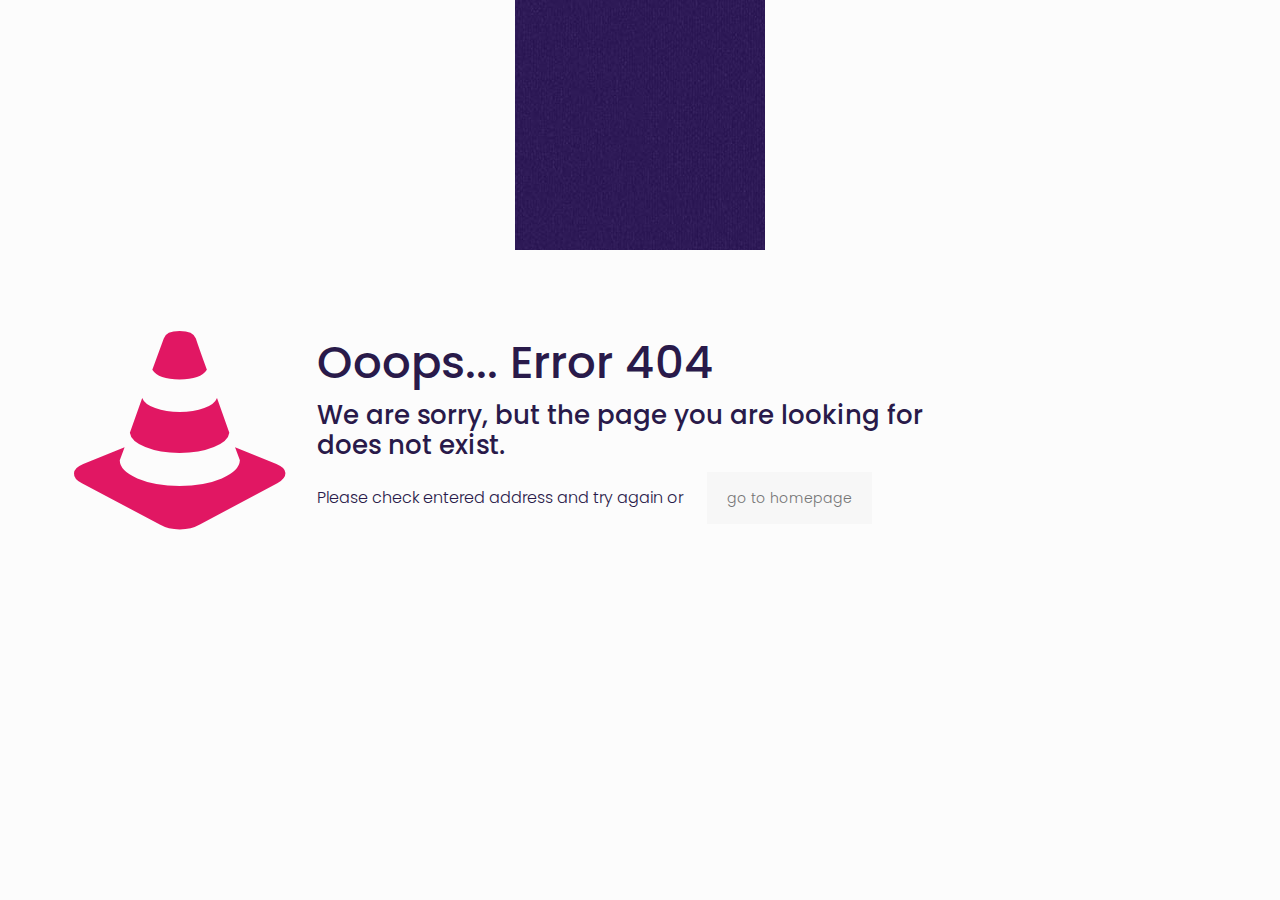
==== commit 78fe8906: "Initial commit" ====
--- a/404/index.html
+++ b/404/index.html
@@ -6,14 +6,21 @@
 <meta charset="UTF-8">
 <title>Pagina non trovata &#8211; Anthony Logan Gozzini</title>
 <meta name="robots" content="max-image-preview:large">
-<link rel="alternate" hreflang="it-IT" href="/1724000685">
+<link rel="alternate" hreflang="it-IT" href="/1724510107">
 <!-- Google Tag Manager -->
 <script>(function(w,d,s,l,i){w[l]=w[l]||[];w[l].push({'gtm.start':
 new Date().getTime(),event:'gtm.js'});var f=d.getElementsByTagName(s)[0],
 j=d.createElement(s),dl=l!='dataLayer'?'&l='+l:'';j.async=true;j.src=
 'https://www.googletagmanager.com/gtm.js?id='+i+dl;f.parentNode.insertBefore(j,f);
 })(window,document,'script','dataLayer','GTM-KJTRMC48');</script>
-<!-- End Google Tag Manager --><meta name="format-detection" content="telephone=no">
+<!-- End Google Tag Manager -->
+<!-- Google tag (gtag.js) -->
+<script async src="https://www.googletagmanager.com/gtag/js?id=G-CY97SVJKND"></script>
+<script>window.dataLayer = window.dataLayer || [];
+  function gtag(){dataLayer.push(arguments);}
+  gtag('js', new Date());
+
+  gtag('config', 'G-CY97SVJKND');</script><meta name="format-detection" content="telephone=no">
 <meta name="viewport" content="width=device-width, initial-scale=1, maximum-scale=1">
 <link rel="shortcut icon" href="/wp-content/uploads/2024/08/logo.png#49" type="image/x-icon">
 <link rel="apple-touch-icon" href="/wp-content/uploads/2024/08/logo.png#49">
@@ -52,12 +59,12 @@
 <link rel="stylesheet" id="mfn-font-awesome-css" href="/wp-content/themes/betheme/fonts/fontawesome/fontawesome.css?ver=27.5.3" type="text/css" media="all">
 <link rel="stylesheet" id="mfn-jplayer-css" href="/wp-content/themes/betheme/assets/jplayer/css/jplayer.blue.monday.min.css?ver=27.5.3" type="text/css" media="all">
 <link rel="stylesheet" id="mfn-responsive-css" href="/wp-content/themes/betheme/css/responsive.css?ver=27.5.3" type="text/css" media="all">
-<link rel="stylesheet" id="mfn-fonts-css" href="https://fonts.googleapis.com/css?family=Poppins%3A1%2C300%2C400%2C400italic%2C500%2C600%2C700%2C700italic&#038;display=swap&#038;ver=6.6.1" type="text/css" media="all">
-<style id="mfn-dynamic-inline-css" type="text/css">#Footer{background-image:url(/wp-content/uploads/2018/01/cv-home-header-bg.jpg);background-repeat:repeat;background-position:left top}
+<link rel="stylesheet" id="mfn-fonts-css" href="https://fonts.googleapis.com/css?family=Poppins%3A300%2C400%2C500%2C600%2C700%2C1%2C400italic%2C700italic&#038;display=swap&#038;ver=6.6.1" type="text/css" media="all">
+<style id="mfn-dynamic-inline-css" type="text/css">html{background-image:url(/wp-content/uploads/2024/08/header-bg-1.jpg#63);background-repeat:no-repeat;background-position:center top}#Footer{background-image:url(/wp-content/uploads/2018/01/cv-home-header-bg.jpg);background-repeat:repeat;background-position:left top}
 html{background-color:#FCFCFC}#Wrapper,#Content,.mfn-popup .mfn-popup-content,.mfn-off-canvas-sidebar .mfn-off-canvas-content-wrapper,.mfn-cart-holder,.mfn-header-login,#Top_bar .search_wrapper,#Top_bar .top_bar_right .mfn-live-search-box,.column_livesearch .mfn-live-search-wrapper,.column_livesearch .mfn-live-search-box{background-color:#FCFCFC}.layout-boxed.mfn-bebuilder-header.mfn-ui #Wrapper .mfn-only-sample-content{background-color:#FCFCFC}body:not(.template-slider) #Header{min-height:0px}body.header-below:not(.template-slider) #Header{padding-top:0px}#Footer .widgets_wrapper{padding:70px 0}.has-search-overlay.search-overlay-opened #search-overlay{background-color:rgba(0,0,0,0.6)}.elementor-page.elementor-default #Content .the_content .section_wrapper{max-width:100%}.elementor-page.elementor-default #Content .section.the_content{width:100%}.elementor-page.elementor-default #Content .section_wrapper .the_content_wrapper{margin-left:0;margin-right:0;width:100%}body,span.date_label,.timeline_items li h3 span,input[type="date"],input[type="text"],input[type="password"],input[type="tel"],input[type="email"],input[type="url"],textarea,select,.offer_li .title h3,.mfn-menu-item-megamenu{font-family:"Poppins",-apple-system,BlinkMacSystemFont,"Segoe UI",Roboto,Oxygen-Sans,Ubuntu,Cantarell,"Helvetica Neue",sans-serif}#menu > ul > li > a,#overlay-menu ul li a{font-family:"Poppins",-apple-system,BlinkMacSystemFont,"Segoe UI",Roboto,Oxygen-Sans,Ubuntu,Cantarell,"Helvetica Neue",sans-serif}#Subheader .title{font-family:"Poppins",-apple-system,BlinkMacSystemFont,"Segoe UI",Roboto,Oxygen-Sans,Ubuntu,Cantarell,"Helvetica Neue",sans-serif}h1,h2,h3,h4,.text-logo #logo{font-family:"Poppins",-apple-system,BlinkMacSystemFont,"Segoe UI",Roboto,Oxygen-Sans,Ubuntu,Cantarell,"Helvetica Neue",sans-serif}h5,h6{font-family:"Poppins",-apple-system,BlinkMacSystemFont,"Segoe UI",Roboto,Oxygen-Sans,Ubuntu,Cantarell,"Helvetica Neue",sans-serif}blockquote{font-family:"Poppins",-apple-system,BlinkMacSystemFont,"Segoe UI",Roboto,Oxygen-Sans,Ubuntu,Cantarell,"Helvetica Neue",sans-serif}.chart_box .chart .num,.counter .desc_wrapper .number-wrapper,.how_it_works .image .number,.pricing-box .plan-header .price,.quick_fact .number-wrapper,.woocommerce .product div.entry-summary .price{font-family:"Poppins",-apple-system,BlinkMacSystemFont,"Segoe UI",Roboto,Oxygen-Sans,Ubuntu,Cantarell,"Helvetica Neue",sans-serif}body,.mfn-menu-item-megamenu{font-size:14px;line-height:25px;font-weight:300;letter-spacing:0px}.big{font-size:16px;line-height:28px;font-weight:400;letter-spacing:0px}#menu > ul > li > a,#overlay-menu ul li a{font-size:15px;font-weight:400;letter-spacing:0px}#overlay-menu ul li a{line-height:22.5px}#Subheader .title{font-size:30px;line-height:35px;font-weight:400;letter-spacing:1px;font-style:italic}h1,.text-logo #logo{font-size:48px;line-height:50px;font-weight:500;letter-spacing:0px}h2{font-size:38px;line-height:40px;font-weight:500;letter-spacing:0px}h3,.woocommerce ul.products li.product h3,.woocommerce #customer_login h2{font-size:26px;line-height:35px;font-weight:400;letter-spacing:1px}h4,.woocommerce .woocommerce-order-details__title,.woocommerce .wc-bacs-bank-details-heading,.woocommerce .woocommerce-customer-details h2{font-size:21px;line-height:25px;font-weight:500;letter-spacing:0px}h5{font-size:15px;line-height:25px;font-weight:700;letter-spacing:0px}h6{font-size:14px;line-height:25px;font-weight:400;letter-spacing:0px}#Intro .intro-title{font-size:70px;line-height:70px;font-weight:400;letter-spacing:0px}@media only screen and (min-width:768px) and (max-width:959px){body,.mfn-menu-item-megamenu{font-size:13px;line-height:21px;font-weight:300;letter-spacing:0px}.big{font-size:14px;line-height:24px;font-weight:400;letter-spacing:0px}#menu > ul > li > a,#overlay-menu ul li a{font-size:13px;font-weight:400;letter-spacing:0px}#overlay-menu ul li a{line-height:19.5px}#Subheader .title{font-size:26px;line-height:30px;font-weight:400;letter-spacing:1px;font-style:italic}h1,.text-logo #logo{font-size:41px;line-height:43px;font-weight:500;letter-spacing:0px}h2{font-size:32px;line-height:34px;font-weight:500;letter-spacing:0px}h3,.woocommerce ul.products li.product h3,.woocommerce #customer_login h2{font-size:22px;line-height:30px;font-weight:400;letter-spacing:1px}h4,.woocommerce .woocommerce-order-details__title,.woocommerce .wc-bacs-bank-details-heading,.woocommerce .woocommerce-customer-details h2{font-size:18px;line-height:21px;font-weight:500;letter-spacing:0px}h5{font-size:13px;line-height:21px;font-weight:700;letter-spacing:0px}h6{font-size:13px;line-height:21px;font-weight:400;letter-spacing:0px}#Intro .intro-title{font-size:60px;line-height:60px;font-weight:400;letter-spacing:0px}blockquote{font-size:15px}.chart_box .chart .num{font-size:45px;line-height:45px}.counter .desc_wrapper .number-wrapper{font-size:45px;line-height:45px}.counter .desc_wrapper .title{font-size:14px;line-height:18px}.faq .question .title{font-size:14px}.fancy_heading .title{font-size:38px;line-height:38px}.offer .offer_li .desc_wrapper .title h3{font-size:32px;line-height:32px}.offer_thumb_ul li.offer_thumb_li .desc_wrapper .title h3{font-size:32px;line-height:32px}.pricing-box .plan-header h2{font-size:27px;line-height:27px}.pricing-box .plan-header .price > span{font-size:40px;line-height:40px}.pricing-box .plan-header .price sup.currency{font-size:18px;line-height:18px}.pricing-box .plan-header .price sup.period{font-size:14px;line-height:14px}.quick_fact .number-wrapper{font-size:80px;line-height:80px}.trailer_box .desc h2{font-size:27px;line-height:27px}.widget > h3{font-size:17px;line-height:20px}}@media only screen and (min-width:480px) and (max-width:767px){body,.mfn-menu-item-megamenu{font-size:13px;line-height:19px;font-weight:300;letter-spacing:0px}.big{font-size:13px;line-height:21px;font-weight:400;letter-spacing:0px}#menu > ul > li > a,#overlay-menu ul li a{font-size:13px;font-weight:400;letter-spacing:0px}#overlay-menu ul li a{line-height:19.5px}#Subheader .title{font-size:23px;line-height:26px;font-weight:400;letter-spacing:1px;font-style:italic}h1,.text-logo #logo{font-size:36px;line-height:38px;font-weight:500;letter-spacing:0px}h2{font-size:29px;line-height:30px;font-weight:500;letter-spacing:0px}h3,.woocommerce ul.products li.product h3,.woocommerce #customer_login h2{font-size:20px;line-height:26px;font-weight:400;letter-spacing:1px}h4,.woocommerce .woocommerce-order-details__title,.woocommerce .wc-bacs-bank-details-heading,.woocommerce .woocommerce-customer-details h2{font-size:16px;line-height:19px;font-weight:500;letter-spacing:0px}h5{font-size:13px;line-height:19px;font-weight:700;letter-spacing:0px}h6{font-size:13px;line-height:19px;font-weight:400;letter-spacing:0px}#Intro .intro-title{font-size:53px;line-height:53px;font-weight:400;letter-spacing:0px}blockquote{font-size:14px}.chart_box .chart .num{font-size:40px;line-height:40px}.counter .desc_wrapper .number-wrapper{font-size:40px;line-height:40px}.counter .desc_wrapper .title{font-size:13px;line-height:16px}.faq .question .title{font-size:13px}.fancy_heading .title{font-size:34px;line-height:34px}.offer .offer_li .desc_wrapper .title h3{font-size:28px;line-height:28px}.offer_thumb_ul li.offer_thumb_li .desc_wrapper .title h3{font-size:28px;line-height:28px}.pricing-box .plan-header h2{font-size:24px;line-height:24px}.pricing-box .plan-header .price > span{font-size:34px;line-height:34px}.pricing-box .plan-header .price sup.currency{font-size:16px;line-height:16px}.pricing-box .plan-header .price sup.period{font-size:13px;line-height:13px}.quick_fact .number-wrapper{font-size:70px;line-height:70px}.trailer_box .desc h2{font-size:24px;line-height:24px}.widget > h3{font-size:16px;line-height:19px}}@media only screen and (max-width:479px){body,.mfn-menu-item-megamenu{font-size:13px;line-height:19px;font-weight:300;letter-spacing:0px}.big{font-size:13px;line-height:19px;font-weight:400;letter-spacing:0px}#menu > ul > li > a,#overlay-menu ul li a{font-size:13px;font-weight:400;letter-spacing:0px}#overlay-menu ul li a{line-height:19.5px}#Subheader .title{font-size:18px;line-height:21px;font-weight:400;letter-spacing:1px;font-style:italic}h1,.text-logo #logo{font-size:29px;line-height:30px;font-weight:500;letter-spacing:0px}h2{font-size:23px;line-height:24px;font-weight:500;letter-spacing:0px}h3,.woocommerce ul.products li.product h3,.woocommerce #customer_login h2{font-size:16px;line-height:21px;font-weight:400;letter-spacing:1px}h4,.woocommerce .woocommerce-order-details__title,.woocommerce .wc-bacs-bank-details-heading,.woocommerce .woocommerce-customer-details h2{font-size:13px;line-height:19px;font-weight:500;letter-spacing:0px}h5{font-size:13px;line-height:19px;font-weight:700;letter-spacing:0px}h6{font-size:13px;line-height:19px;font-weight:400;letter-spacing:0px}#Intro .intro-title{font-size:42px;line-height:42px;font-weight:400;letter-spacing:0px}blockquote{font-size:13px}.chart_box .chart .num{font-size:35px;line-height:35px}.counter .desc_wrapper .number-wrapper{font-size:35px;line-height:35px}.counter .desc_wrapper .title{font-size:13px;line-height:26px}.faq .question .title{font-size:13px}.fancy_heading .title{font-size:30px;line-height:30px}.offer .offer_li .desc_wrapper .title h3{font-size:26px;line-height:26px}.offer_thumb_ul li.offer_thumb_li .desc_wrapper .title h3{font-size:26px;line-height:26px}.pricing-box .plan-header h2{font-size:21px;line-height:21px}.pricing-box .plan-header .price > span{font-size:32px;line-height:32px}.pricing-box .plan-header .price sup.currency{font-size:14px;line-height:14px}.pricing-box .plan-header .price sup.period{font-size:13px;line-height:13px}.quick_fact .number-wrapper{font-size:60px;line-height:60px}.trailer_box .desc h2{font-size:21px;line-height:21px}.widget > h3{font-size:15px;line-height:18px}}.with_aside .sidebar.columns{width:23%}.with_aside .sections_group{width:77%}.aside_both .sidebar.columns{width:18%}.aside_both .sidebar.sidebar-1{margin-left:-82%}.aside_both .sections_group{width:64%;margin-left:18%}@media only screen and (min-width:1240px){#Wrapper,.with_aside .content_wrapper{max-width:1080px}body.layout-boxed.mfn-header-scrolled .mfn-header-tmpl.mfn-sticky-layout-width{max-width:1080px;left:0;right:0;margin-left:auto;margin-right:auto}body.layout-boxed:not(.mfn-header-scrolled) .mfn-header-tmpl.mfn-header-layout-width,body.layout-boxed .mfn-header-tmpl.mfn-header-layout-width:not(.mfn-hasSticky){max-width:1080px;left:0;right:0;margin-left:auto;margin-right:auto}body.layout-boxed.mfn-bebuilder-header.mfn-ui .mfn-only-sample-content{max-width:1080px;margin-left:auto;margin-right:auto}.section_wrapper,.container{max-width:1060px}.layout-boxed.header-boxed #Top_bar.is-sticky{max-width:1080px}}@media only screen and (max-width:767px){#Wrapper{max-width:calc(100% - 67px)}.content_wrapper .section_wrapper,.container,.four.columns .widget-area{max-width:550px !important;padding-left:33px;padding-right:33px}}body{--mfn-button-font-family:inherit;--mfn-button-font-size:14px;--mfn-button-font-weight:300;--mfn-button-font-style:inherit;--mfn-button-letter-spacing:0px;--mfn-button-padding:16px 20px 16px 20px;--mfn-button-border-width:0;--mfn-button-border-radius:;--mfn-button-gap:10px;--mfn-button-transition:0.2s;--mfn-button-color:#747474;--mfn-button-color-hover:#747474;--mfn-button-bg:#f7f7f7;--mfn-button-bg-hover:#eaeaea;--mfn-button-border-color:transparent;--mfn-button-border-color-hover:transparent;--mfn-button-icon-color:#747474;--mfn-button-icon-color-hover:#747474;--mfn-button-box-shadow:unset;--mfn-button-theme-color:#ffffff;--mfn-button-theme-color-hover:#ffffff;--mfn-button-theme-bg:#e11763;--mfn-button-theme-bg-hover:#d40a56;--mfn-button-theme-border-color:transparent;--mfn-button-theme-border-color-hover:transparent;--mfn-button-theme-icon-color:#ffffff;--mfn-button-theme-icon-color-hover:#ffffff;--mfn-button-theme-box-shadow:unset;--mfn-button-shop-color:#ffffff;--mfn-button-shop-color-hover:#ffffff;--mfn-button-shop-bg:#e11763;--mfn-button-shop-bg-hover:#d40a56;--mfn-button-shop-border-color:transparent;--mfn-button-shop-border-color-hover:transparent;--mfn-button-shop-icon-color:#626262;--mfn-button-shop-icon-color-hover:#626262;--mfn-button-shop-box-shadow:unset;--mfn-button-action-color:#FFFFFF;--mfn-button-action-color-hover:#FFFFFF;--mfn-button-action-bg:#0089f7;--mfn-button-action-bg-hover:#007cea;--mfn-button-action-border-color:transparent;--mfn-button-action-border-color-hover:transparent;--mfn-button-action-icon-color:#626262;--mfn-button-action-icon-color-hover:#626262;--mfn-button-action-box-shadow:unset}@media only screen and (max-width:959px){body{}}@media only screen and (max-width:768px){body{}}#Top_bar #logo,.header-fixed #Top_bar #logo,.header-plain #Top_bar #logo,.header-transparent #Top_bar #logo{height:60px;line-height:60px;padding:30px 0}.logo-overflow #Top_bar:not(.is-sticky) .logo{height:120px}#Top_bar .menu > li > a{padding:30px 0}.menu-highlight:not(.header-creative) #Top_bar .menu > li > a{margin:35px 0}.header-plain:not(.menu-highlight) #Top_bar .menu > li > a span:not(.description){line-height:120px}.header-fixed #Top_bar .menu > li > a{padding:45px 0}@media only screen and (max-width:767px){.mobile-header-mini #Top_bar #logo{height:50px!important;line-height:50px!important;margin:5px 0}}#Top_bar #logo img.svg{width:100px}.image_frame,.wp-caption{border-width:0px}.alert{border-radius:0px}#Top_bar .top_bar_right .top-bar-right-input input{width:200px}.mfn-live-search-box .mfn-live-search-list{max-height:300px}input[type="date"],input[type="email"],input[type="number"],input[type="password"],input[type="search"],input[type="tel"],input[type="text"],input[type="url"],select,textarea,.woocommerce .quantity input.qty{border-width:0;box-shadow:unset;resize:none}.select2-container--default .select2-selection--single,.select2-dropdown,.select2-container--default.select2-container--open .select2-selection--single{border-width:0}#Side_slide{right:-250px;width:250px}#Side_slide.left{left:-250px}.blog-teaser li .desc-wrapper .desc{background-position-y:-1px}.mfn-free-delivery-info{--mfn-free-delivery-bar:#e11763;--mfn-free-delivery-bg:rgba(0,0,0,0.1);--mfn-free-delivery-achieved:#e11763}@media only screen and ( max-width:767px ){#Subheader{padding:80px 0}}@media only screen and (min-width:1240px){body:not(.header-simple) #Top_bar #menu{display:block!important}.tr-menu #Top_bar #menu{background:none!important}#Top_bar .menu > li > ul.mfn-megamenu > li{float:left}#Top_bar .menu > li > ul.mfn-megamenu > li.mfn-megamenu-cols-1{width:100%}#Top_bar .menu > li > ul.mfn-megamenu > li.mfn-megamenu-cols-2{width:50%}#Top_bar .menu > li > ul.mfn-megamenu > li.mfn-megamenu-cols-3{width:33.33%}#Top_bar .menu > li > ul.mfn-megamenu > li.mfn-megamenu-cols-4{width:25%}#Top_bar .menu > li > ul.mfn-megamenu > li.mfn-megamenu-cols-5{width:20%}#Top_bar .menu > li > ul.mfn-megamenu > li.mfn-megamenu-cols-6{width:16.66%}#Top_bar .menu > li > ul.mfn-megamenu > li > ul{display:block!important;position:inherit;left:auto;top:auto;border-width:0 1px 0 0}#Top_bar .menu > li > ul.mfn-megamenu > li:last-child > ul{border:0}#Top_bar .menu > li > ul.mfn-megamenu > li > ul li{width:auto}#Top_bar .menu > li > ul.mfn-megamenu a.mfn-megamenu-title{text-transform:uppercase;font-weight:400;background:none}#Top_bar .menu > li > ul.mfn-megamenu a .menu-arrow{display:none}.menuo-right #Top_bar .menu > li > ul.mfn-megamenu{left:0;width:98%!important;margin:0 1%;padding:20px 0}.menuo-right #Top_bar .menu > li > ul.mfn-megamenu-bg{box-sizing:border-box}#Top_bar .menu > li > ul.mfn-megamenu-bg{padding:20px 166px 20px 20px;background-repeat:no-repeat;background-position:right bottom}.rtl #Top_bar .menu > li > ul.mfn-megamenu-bg{padding-left:166px;padding-right:20px;background-position:left bottom}#Top_bar .menu > li > ul.mfn-megamenu-bg > li{background:none}#Top_bar .menu > li > ul.mfn-megamenu-bg > li a{border:none}#Top_bar .menu > li > ul.mfn-megamenu-bg > li > ul{background:none!important;-webkit-box-shadow:0 0 0 0;-moz-box-shadow:0 0 0 0;box-shadow:0 0 0 0}.mm-vertical #Top_bar .container{position:relative}.mm-vertical #Top_bar .top_bar_left{position:static}.mm-vertical #Top_bar .menu > li ul{box-shadow:0 0 0 0 transparent!important;background-image:none}.mm-vertical #Top_bar .menu > li > ul.mfn-megamenu{padding:20px 0}.mm-vertical.header-plain #Top_bar .menu > li > ul.mfn-megamenu{width:100%!important;margin:0}.mm-vertical #Top_bar .menu > li > ul.mfn-megamenu > li{display:table-cell;float:none!important;width:10%;padding:0 15px;border-right:1px solid rgba(0,0,0,0.05)}.mm-vertical #Top_bar .menu > li > ul.mfn-megamenu > li:last-child{border-right-width:0}.mm-vertical #Top_bar .menu > li > ul.mfn-megamenu > li.hide-border{border-right-width:0}.mm-vertical #Top_bar .menu > li > ul.mfn-megamenu > li a{border-bottom-width:0;padding:9px 15px;line-height:120%}.mm-vertical #Top_bar .menu > li > ul.mfn-megamenu a.mfn-megamenu-title{font-weight:700}.rtl .mm-vertical #Top_bar .menu > li > ul.mfn-megamenu > li:first-child{border-right-width:0}.rtl .mm-vertical #Top_bar .menu > li > ul.mfn-megamenu > li:last-child{border-right-width:1px}body.header-shop #Top_bar #menu{display:flex!important;background-color:transparent}.header-shop #Top_bar.is-sticky .top_bar_row_second{display:none}.header-plain:not(.menuo-right) #Header .top_bar_left{width:auto!important}.header-stack.header-center #Top_bar #menu{display:inline-block!important}.header-simple #Top_bar #menu{display:none;height:auto;width:300px;bottom:auto;top:100%;right:1px;position:absolute;margin:0}.header-simple #Header a.responsive-menu-toggle{display:block;right:10px}.header-simple #Top_bar #menu > ul{width:100%;float:left}.header-simple #Top_bar #menu ul li{width:100%;padding-bottom:0;border-right:0;position:relative}.header-simple #Top_bar #menu ul li a{padding:0 20px;margin:0;display:block;height:auto;line-height:normal;border:none}.header-simple #Top_bar #menu ul li a:not(.menu-toggle):after{display:none}.header-simple #Top_bar #menu ul li a span{border:none;line-height:44px;display:inline;padding:0}.header-simple #Top_bar #menu ul li.submenu .menu-toggle{display:block;position:absolute;right:0;top:0;width:44px;height:44px;line-height:44px;font-size:30px;font-weight:300;text-align:center;cursor:pointer;color:#444;opacity:0.33;transform:unset}.header-simple #Top_bar #menu ul li.submenu .menu-toggle:after{content:"+";position:static}.header-simple #Top_bar #menu ul li.hover > .menu-toggle:after{content:"-"}.header-simple #Top_bar #menu ul li.hover a{border-bottom:0}.header-simple #Top_bar #menu ul.mfn-megamenu li .menu-toggle{display:none}.header-simple #Top_bar #menu ul li ul{position:relative!important;left:0!important;top:0;padding:0;margin:0!important;width:auto!important;background-image:none}.header-simple #Top_bar #menu ul li ul li{width:100%!important;display:block;padding:0}.header-simple #Top_bar #menu ul li ul li a{padding:0 20px 0 30px}.header-simple #Top_bar #menu ul li ul li a .menu-arrow{display:none}.header-simple #Top_bar #menu ul li ul li a span{padding:0}.header-simple #Top_bar #menu ul li ul li a span:after{display:none!important}.header-simple #Top_bar .menu > li > ul.mfn-megamenu a.mfn-megamenu-title{text-transform:uppercase;font-weight:400}.header-simple #Top_bar .menu > li > ul.mfn-megamenu > li > ul{display:block!important;position:inherit;left:auto;top:auto}.header-simple #Top_bar #menu ul li ul li ul{border-left:0!important;padding:0;top:0}.header-simple #Top_bar #menu ul li ul li ul li a{padding:0 20px 0 40px}.rtl.header-simple #Top_bar #menu{left:1px;right:auto}.rtl.header-simple #Top_bar a.responsive-menu-toggle{left:10px;right:auto}.rtl.header-simple #Top_bar #menu ul li.submenu .menu-toggle{left:0;right:auto}.rtl.header-simple #Top_bar #menu ul li ul{left:auto!important;right:0!important}.rtl.header-simple #Top_bar #menu ul li ul li a{padding:0 30px 0 20px}.rtl.header-simple #Top_bar #menu ul li ul li ul li a{padding:0 40px 0 20px}.menu-highlight #Top_bar .menu > li{margin:0 2px}.menu-highlight:not(.header-creative) #Top_bar .menu > li > a{padding:0;-webkit-border-radius:5px;border-radius:5px}.menu-highlight #Top_bar .menu > li > a:after{display:none}.menu-highlight #Top_bar .menu > li > a span:not(.description){line-height:50px}.menu-highlight #Top_bar .menu > li > a span.description{display:none}.menu-highlight.header-stack #Top_bar .menu > li > a{margin:10px 0!important}.menu-highlight.header-stack #Top_bar .menu > li > a span:not(.description){line-height:40px}.menu-highlight.header-simple #Top_bar #menu ul li,.menu-highlight.header-creative #Top_bar #menu ul li{margin:0}.menu-highlight.header-simple #Top_bar #menu ul li > a,.menu-highlight.header-creative #Top_bar #menu ul li > a{-webkit-border-radius:0;border-radius:0}.menu-highlight:not(.header-fixed):not(.header-simple) #Top_bar.is-sticky .menu > li > a{margin:10px 0!important;padding:5px 0!important}.menu-highlight:not(.header-fixed):not(.header-simple) #Top_bar.is-sticky .menu > li > a span{line-height:30px!important}.header-modern.menu-highlight.menuo-right .menu_wrapper{margin-right:20px}.menu-line-below #Top_bar .menu > li > a:not(.menu-toggle):after{top:auto;bottom:-4px}.menu-line-below #Top_bar.is-sticky .menu > li > a:not(.menu-toggle):after{top:auto;bottom:-4px}.menu-line-below-80 #Top_bar:not(.is-sticky) .menu > li > a:not(.menu-toggle):after{height:4px;left:10%;top:50%;margin-top:20px;width:80%}.menu-line-below-80-1 #Top_bar:not(.is-sticky) .menu > li > a:not(.menu-toggle):after{height:1px;left:10%;top:50%;margin-top:20px;width:80%}.menu-link-color #Top_bar .menu > li > a:not(.menu-toggle):after{display:none!important}.menu-arrow-top #Top_bar .menu > li > a:after{background:none repeat scroll 0 0 rgba(0,0,0,0)!important;border-color:#ccc transparent transparent;border-style:solid;border-width:7px 7px 0;display:block;height:0;left:50%;margin-left:-7px;top:0!important;width:0}.menu-arrow-top #Top_bar.is-sticky .menu > li > a:after{top:0!important}.menu-arrow-bottom #Top_bar .menu > li > a:after{background:none!important;border-color:transparent transparent #ccc;border-style:solid;border-width:0 7px 7px;display:block;height:0;left:50%;margin-left:-7px;top:auto;bottom:0;width:0}.menu-arrow-bottom #Top_bar.is-sticky .menu > li > a:after{top:auto;bottom:0}.menuo-no-borders #Top_bar .menu > li > a span{border-width:0!important}.menuo-no-borders #Header_creative #Top_bar .menu > li > a span{border-bottom-width:0}.menuo-no-borders.header-plain #Top_bar a#header_cart,.menuo-no-borders.header-plain #Top_bar a#search_button,.menuo-no-borders.header-plain #Top_bar .wpml-languages,.menuo-no-borders.header-plain #Top_bar a.action_button{border-width:0}.menuo-right #Top_bar .menu_wrapper{float:right}.menuo-right.header-stack:not(.header-center) #Top_bar .menu_wrapper{margin-right:150px}body.header-creative{padding-left:50px}body.header-creative.header-open{padding-left:250px}body.error404,body.under-construction,body.elementor-maintenance-mode,body.template-blank,body.under-construction.header-rtl.header-creative.header-open{padding-left:0!important;padding-right:0!important}.header-creative.footer-fixed #Footer,.header-creative.footer-sliding #Footer,.header-creative.footer-stick #Footer.is-sticky{box-sizing:border-box;padding-left:50px}.header-open.footer-fixed #Footer,.header-open.footer-sliding #Footer,.header-creative.footer-stick #Footer.is-sticky{padding-left:250px}.header-rtl.header-creative.footer-fixed #Footer,.header-rtl.header-creative.footer-sliding #Footer,.header-rtl.header-creative.footer-stick #Footer.is-sticky{padding-left:0;padding-right:50px}.header-rtl.header-open.footer-fixed #Footer,.header-rtl.header-open.footer-sliding #Footer,.header-rtl.header-creative.footer-stick #Footer.is-sticky{padding-right:250px}#Header_creative{background-color:#fff;position:fixed;width:250px;height:100%;left:-200px;top:0;z-index:9002;-webkit-box-shadow:2px 0 4px 2px rgba(0,0,0,.15);box-shadow:2px 0 4px 2px rgba(0,0,0,.15)}#Header_creative .container{width:100%}#Header_creative .creative-wrapper{opacity:0;margin-right:50px}#Header_creative a.creative-menu-toggle{display:block;width:34px;height:34px;line-height:34px;font-size:22px;text-align:center;position:absolute;top:10px;right:8px;border-radius:3px}.admin-bar #Header_creative a.creative-menu-toggle{top:42px}#Header_creative #Top_bar{position:static;width:100%}#Header_creative #Top_bar .top_bar_left{width:100%!important;float:none}#Header_creative #Top_bar .logo{float:none;text-align:center;margin:15px 0}#Header_creative #Top_bar #menu{background-color:transparent}#Header_creative #Top_bar .menu_wrapper{float:none;margin:0 0 30px}#Header_creative #Top_bar .menu > li{width:100%;float:none;position:relative}#Header_creative #Top_bar .menu > li > a{padding:0;text-align:center}#Header_creative #Top_bar .menu > li > a:after{display:none}#Header_creative #Top_bar .menu > li > a span{border-right:0;border-bottom-width:1px;line-height:38px}#Header_creative #Top_bar .menu li ul{left:100%;right:auto;top:0;box-shadow:2px 2px 2px 0 rgba(0,0,0,0.03);-webkit-box-shadow:2px 2px 2px 0 rgba(0,0,0,0.03)}#Header_creative #Top_bar .menu > li > ul.mfn-megamenu{margin:0;width:700px!important}#Header_creative #Top_bar .menu > li > ul.mfn-megamenu > li > ul{left:0}#Header_creative #Top_bar .menu li ul li a{padding-top:9px;padding-bottom:8px}#Header_creative #Top_bar .menu li ul li ul{top:0}#Header_creative #Top_bar .menu > li > a span.description{display:block;font-size:13px;line-height:28px!important;clear:both}.menuo-arrows #Top_bar .menu > li.submenu > a > span:after{content:unset!important}#Header_creative #Top_bar .top_bar_right{width:100%!important;float:left;height:auto;margin-bottom:35px;text-align:center;padding:0 20px;top:0;-webkit-box-sizing:border-box;-moz-box-sizing:border-box;box-sizing:border-box}#Header_creative #Top_bar .top_bar_right:before{content:none}#Header_creative #Top_bar .top_bar_right .top_bar_right_wrapper{flex-wrap:wrap;justify-content:center}#Header_creative #Top_bar .top_bar_right .top-bar-right-icon,#Header_creative #Top_bar .top_bar_right .wpml-languages,#Header_creative #Top_bar .top_bar_right .top-bar-right-button,#Header_creative #Top_bar .top_bar_right .top-bar-right-input{min-height:30px;margin:5px}#Header_creative #Top_bar .search_wrapper{left:100%;top:auto}#Header_creative #Top_bar .banner_wrapper{display:block;text-align:center}#Header_creative #Top_bar .banner_wrapper img{max-width:100%;height:auto;display:inline-block}#Header_creative #Action_bar{display:none;position:absolute;bottom:0;top:auto;clear:both;padding:0 20px;box-sizing:border-box}#Header_creative #Action_bar .contact_details{width:100%;text-align:center;margin-bottom:20px}#Header_creative #Action_bar .contact_details li{padding:0}#Header_creative #Action_bar .social{float:none;text-align:center;padding:5px 0 15px}#Header_creative #Action_bar .social li{margin-bottom:2px}#Header_creative #Action_bar .social-menu{float:none;text-align:center}#Header_creative #Action_bar .social-menu li{border-color:rgba(0,0,0,.1)}#Header_creative .social li a{color:rgba(0,0,0,.5)}#Header_creative .social li a:hover{color:#000}#Header_creative .creative-social{position:absolute;bottom:10px;right:0;width:50px}#Header_creative .creative-social li{display:block;float:none;width:100%;text-align:center;margin-bottom:5px}.header-creative .fixed-nav.fixed-nav-prev{margin-left:50px}.header-creative.header-open .fixed-nav.fixed-nav-prev{margin-left:250px}.menuo-last #Header_creative #Top_bar .menu li.last ul{top:auto;bottom:0}.header-open #Header_creative{left:0}.header-open #Header_creative .creative-wrapper{opacity:1;margin:0!important}.header-open #Header_creative .creative-menu-toggle,.header-open #Header_creative .creative-social{display:none}.header-open #Header_creative #Action_bar{display:block}body.header-rtl.header-creative{padding-left:0;padding-right:50px}.header-rtl #Header_creative{left:auto;right:-200px}.header-rtl #Header_creative .creative-wrapper{margin-left:50px;margin-right:0}.header-rtl #Header_creative a.creative-menu-toggle{left:8px;right:auto}.header-rtl #Header_creative .creative-social{left:0;right:auto}.header-rtl #Footer #back_to_top.sticky{right:125px}.header-rtl #popup_contact{right:70px}.header-rtl #Header_creative #Top_bar .menu li ul{left:auto;right:100%}.header-rtl #Header_creative #Top_bar .search_wrapper{left:auto;right:100%}.header-rtl .fixed-nav.fixed-nav-prev{margin-left:0!important}.header-rtl .fixed-nav.fixed-nav-next{margin-right:50px}body.header-rtl.header-creative.header-open{padding-left:0;padding-right:250px!important}.header-rtl.header-open #Header_creative{left:auto;right:0}.header-rtl.header-open #Footer #back_to_top.sticky{right:325px}.header-rtl.header-open #popup_contact{right:270px}.header-rtl.header-open .fixed-nav.fixed-nav-next{margin-right:250px}#Header_creative.active{left:-1px}.header-rtl #Header_creative.active{left:auto;right:-1px}#Header_creative.active .creative-wrapper{opacity:1;margin:0}.header-creative .vc_row[data-vc-full-width]{padding-left:50px}.header-creative.header-open .vc_row[data-vc-full-width]{padding-left:250px}.header-open .vc_parallax .vc_parallax-inner{left:auto;width:calc(100% - 250px)}.header-open.header-rtl .vc_parallax .vc_parallax-inner{left:0;right:auto}#Header_creative.scroll{height:100%;overflow-y:auto}#Header_creative.scroll:not(.dropdown) .menu li ul{display:none!important}#Header_creative.scroll #Action_bar{position:static}#Header_creative.dropdown{outline:none}#Header_creative.dropdown #Top_bar .menu_wrapper{float:left;width:100%}#Header_creative.dropdown #Top_bar #menu ul li{position:relative;float:left}#Header_creative.dropdown #Top_bar #menu ul li a:not(.menu-toggle):after{display:none}#Header_creative.dropdown #Top_bar #menu ul li a span{line-height:38px;padding:0}#Header_creative.dropdown #Top_bar #menu ul li.submenu .menu-toggle{display:block;position:absolute;right:0;top:0;width:38px;height:38px;line-height:38px;font-size:26px;font-weight:300;text-align:center;cursor:pointer;color:#444;opacity:0.33;z-index:203}#Header_creative.dropdown #Top_bar #menu ul li.submenu .menu-toggle:after{content:"+";position:static}#Header_creative.dropdown #Top_bar #menu ul li.hover > .menu-toggle:after{content:"-"}#Header_creative.dropdown #Top_bar #menu ul.sub-menu li:not(:last-of-type) a{border-bottom:0}#Header_creative.dropdown #Top_bar #menu ul.mfn-megamenu li .menu-toggle{display:none}#Header_creative.dropdown #Top_bar #menu ul li ul{position:relative!important;left:0!important;top:0;padding:0;margin-left:0!important;width:auto!important;background-image:none}#Header_creative.dropdown #Top_bar #menu ul li ul li{width:100%!important}#Header_creative.dropdown #Top_bar #menu ul li ul li a{padding:0 10px;text-align:center}#Header_creative.dropdown #Top_bar #menu ul li ul li a .menu-arrow{display:none}#Header_creative.dropdown #Top_bar #menu ul li ul li a span{padding:0}#Header_creative.dropdown #Top_bar #menu ul li ul li a span:after{display:none!important}#Header_creative.dropdown #Top_bar .menu > li > ul.mfn-megamenu a.mfn-megamenu-title{text-transform:uppercase;font-weight:400}#Header_creative.dropdown #Top_bar .menu > li > ul.mfn-megamenu > li > ul{display:block!important;position:inherit;left:auto;top:auto}#Header_creative.dropdown #Top_bar #menu ul li ul li ul{border-left:0!important;padding:0;top:0}#Header_creative{transition:left .5s ease-in-out,right .5s ease-in-out}#Header_creative .creative-wrapper{transition:opacity .5s ease-in-out,margin 0s ease-in-out .5s}#Header_creative.active .creative-wrapper{transition:opacity .5s ease-in-out,margin 0s ease-in-out}}@media only screen and (min-width:768px){#Top_bar.is-sticky{position:fixed!important;width:100%;left:0;top:-60px;height:60px;z-index:701;background:#fff;opacity:.97;-webkit-box-shadow:0 2px 5px 0 rgba(0,0,0,0.1);-moz-box-shadow:0 2px 5px 0 rgba(0,0,0,0.1);box-shadow:0 2px 5px 0 rgba(0,0,0,0.1)}.layout-boxed.header-boxed #Top_bar.is-sticky{left:50%;-webkit-transform:translateX(-50%);transform:translateX(-50%)}#Top_bar.is-sticky .top_bar_left,#Top_bar.is-sticky .top_bar_right,#Top_bar.is-sticky .top_bar_right:before{background:none;box-shadow:unset}#Top_bar.is-sticky .logo{width:auto;margin:0 30px 0 20px;padding:0}#Top_bar.is-sticky #logo,#Top_bar.is-sticky .custom-logo-link{padding:5px 0!important;height:50px!important;line-height:50px!important}.logo-no-sticky-padding #Top_bar.is-sticky #logo{height:60px!important;line-height:60px!important}#Top_bar.is-sticky #logo img.logo-main{display:none}#Top_bar.is-sticky #logo img.logo-sticky{display:inline;max-height:35px}.logo-sticky-width-auto #Top_bar.is-sticky #logo img.logo-sticky{width:auto}#Top_bar.is-sticky .menu_wrapper{clear:none}#Top_bar.is-sticky .menu_wrapper .menu > li > a{padding:15px 0}#Top_bar.is-sticky .menu > li > a,#Top_bar.is-sticky .menu > li > a span{line-height:30px}#Top_bar.is-sticky .menu > li > a:after{top:auto;bottom:-4px}#Top_bar.is-sticky .menu > li > a span.description{display:none}#Top_bar.is-sticky .secondary_menu_wrapper,#Top_bar.is-sticky .banner_wrapper{display:none}.header-overlay #Top_bar.is-sticky{display:none}.sticky-dark #Top_bar.is-sticky,.sticky-dark #Top_bar.is-sticky #menu{background:rgba(0,0,0,.8)}.sticky-dark #Top_bar.is-sticky .menu > li:not(.current-menu-item) > a{color:#fff}.sticky-dark #Top_bar.is-sticky .top_bar_right .top-bar-right-icon{color:rgba(255,255,255,.9)}.sticky-dark #Top_bar.is-sticky .top_bar_right .top-bar-right-icon svg .path{stroke:rgba(255,255,255,.9)}.sticky-dark #Top_bar.is-sticky .wpml-languages a.active,.sticky-dark #Top_bar.is-sticky .wpml-languages ul.wpml-lang-dropdown{background:rgba(0,0,0,0.1);border-color:rgba(0,0,0,0.1)}.sticky-white #Top_bar.is-sticky,.sticky-white #Top_bar.is-sticky #menu{background:rgba(255,255,255,.8)}.sticky-white #Top_bar.is-sticky .menu > li:not(.current-menu-item) > a{color:#222}.sticky-white #Top_bar.is-sticky .top_bar_right .top-bar-right-icon{color:rgba(0,0,0,.8)}.sticky-white #Top_bar.is-sticky .top_bar_right .top-bar-right-icon svg .path{stroke:rgba(0,0,0,.8)}.sticky-white #Top_bar.is-sticky .wpml-languages a.active,.sticky-white #Top_bar.is-sticky .wpml-languages ul.wpml-lang-dropdown{background:rgba(255,255,255,0.1);border-color:rgba(0,0,0,0.1)}}@media only screen and (max-width:1239px){#Top_bar #menu{display:none;height:auto;width:300px;bottom:auto;top:100%;right:1px;position:absolute;margin:0}#Top_bar a.responsive-menu-toggle{display:block}#Top_bar #menu > ul{width:100%;float:left}#Top_bar #menu ul li{width:100%;padding-bottom:0;border-right:0;position:relative}#Top_bar #menu ul li a{padding:0 25px;margin:0;display:block;height:auto;line-height:normal;border:none}#Top_bar #menu ul li a:not(.menu-toggle):after{display:none}#Top_bar #menu ul li a span{border:none;line-height:44px;display:inline;padding:0}#Top_bar #menu ul li a span.description{margin:0 0 0 5px}#Top_bar #menu ul li.submenu .menu-toggle{display:block;position:absolute;right:15px;top:0;width:44px;height:44px;line-height:44px;font-size:30px;font-weight:300;text-align:center;cursor:pointer;color:#444;opacity:0.33;transform:unset}#Top_bar #menu ul li.submenu .menu-toggle:after{content:"+";position:static}#Top_bar #menu ul li.hover > .menu-toggle:after{content:"-"}#Top_bar #menu ul li.hover a{border-bottom:0}#Top_bar #menu ul li a span:after{display:none!important}#Top_bar #menu ul.mfn-megamenu li .menu-toggle{display:none}.menuo-arrows.keyboard-support #Top_bar .menu > li.submenu > a:not(.menu-toggle):after,.menuo-arrows:not(.keyboard-support) #Top_bar .menu > li.submenu > a:not(.menu-toggle)::after{display:none !important}#Top_bar #menu ul li ul{position:relative!important;left:0!important;top:0;padding:0;margin-left:0!important;width:auto!important;background-image:none!important;box-shadow:0 0 0 0 transparent!important;-webkit-box-shadow:0 0 0 0 transparent!important}#Top_bar #menu ul li ul li{width:100%!important}#Top_bar #menu ul li ul li a{padding:0 20px 0 35px}#Top_bar #menu ul li ul li a .menu-arrow{display:none}#Top_bar #menu ul li ul li a span{padding:0}#Top_bar #menu ul li ul li a span:after{display:none!important}#Top_bar .menu > li > ul.mfn-megamenu a.mfn-megamenu-title{text-transform:uppercase;font-weight:400}#Top_bar .menu > li > ul.mfn-megamenu > li > ul{display:block!important;position:inherit;left:auto;top:auto}#Top_bar #menu ul li ul li ul{border-left:0!important;padding:0;top:0}#Top_bar #menu ul li ul li ul li a{padding:0 20px 0 45px}#Header #menu > ul > li.current-menu-item > a,#Header #menu > ul > li.current_page_item > a,#Header #menu > ul > li.current-menu-parent > a,#Header #menu > ul > li.current-page-parent > a,#Header #menu > ul > li.current-menu-ancestor > a,#Header #menu > ul > li.current_page_ancestor > a{background:rgba(0,0,0,.02)}.rtl #Top_bar #menu{left:1px;right:auto}.rtl #Top_bar a.responsive-menu-toggle{left:20px;right:auto}.rtl #Top_bar #menu ul li.submenu .menu-toggle{left:15px;right:auto;border-left:none;border-right:1px solid #eee;transform:unset}.rtl #Top_bar #menu ul li ul{left:auto!important;right:0!important}.rtl #Top_bar #menu ul li ul li a{padding:0 30px 0 20px}.rtl #Top_bar #menu ul li ul li ul li a{padding:0 40px 0 20px}.header-stack .menu_wrapper a.responsive-menu-toggle{position:static!important;margin:11px 0!important}.header-stack .menu_wrapper #menu{left:0;right:auto}.rtl.header-stack #Top_bar #menu{left:auto;right:0}.admin-bar #Header_creative{top:32px}.header-creative.layout-boxed{padding-top:85px}.header-creative.layout-full-width #Wrapper{padding-top:60px}#Header_creative{position:fixed;width:100%;left:0!important;top:0;z-index:1001}#Header_creative .creative-wrapper{display:block!important;opacity:1!important}#Header_creative .creative-menu-toggle,#Header_creative .creative-social{display:none!important;opacity:1!important}#Header_creative #Top_bar{position:static;width:100%}#Header_creative #Top_bar .one{display:flex}#Header_creative #Top_bar #logo,#Header_creative #Top_bar .custom-logo-link{height:50px;line-height:50px;padding:5px 0}#Header_creative #Top_bar #logo img.logo-sticky{max-height:40px!important}#Header_creative #logo img.logo-main{display:none}#Header_creative #logo img.logo-sticky{display:inline-block}.logo-no-sticky-padding #Header_creative #Top_bar #logo{height:60px;line-height:60px;padding:0}.logo-no-sticky-padding #Header_creative #Top_bar #logo img.logo-sticky{max-height:60px!important}#Header_creative #Action_bar{display:none}#Header_creative #Top_bar .top_bar_right:before{content:none}#Header_creative.scroll{overflow:visible!important}}body{--mfn-clients-tiles-hover:#e11763;--mfn-icon-box-icon:#e11763;--mfn-sliding-box-bg:#e11763;--mfn-woo-body-color:#291a4a;--mfn-woo-heading-color:#291a4a;--mfn-woo-themecolor:#e11763;--mfn-woo-bg-themecolor:#e11763;--mfn-woo-border-themecolor:#e11763}#Header_wrapper,#Intro{background-color:#000119}#Subheader{background-color:rgba(247,247,247,1)}.header-classic #Action_bar,.header-fixed #Action_bar,.header-plain #Action_bar,.header-split #Action_bar,.header-shop #Action_bar,.header-shop-split #Action_bar,.header-stack #Action_bar{background-color:#292b33}#Sliding-top{background-color:#545454}#Sliding-top a.sliding-top-control{border-right-color:#545454}#Sliding-top.st-center a.sliding-top-control,#Sliding-top.st-left a.sliding-top-control{border-top-color:#545454}#Footer{background-color:#291a4a}.grid .post-item,.masonry:not(.tiles) .post-item,.photo2 .post .post-desc-wrapper{background-color:transparent}.portfolio_group .portfolio-item .desc{background-color:transparent}.woocommerce ul.products li.product,.shop_slider .shop_slider_ul li .item_wrapper .desc{background-color:transparent}body,ul.timeline_items,.icon_box a .desc,.icon_box a:hover .desc,.feature_list ul li a,.list_item a,.list_item a:hover,.widget_recent_entries ul li a,.flat_box a,.flat_box a:hover,.story_box .desc,.content_slider.carousel  ul li a .title,.content_slider.flat.description ul li .desc,.content_slider.flat.description ul li a .desc,.post-nav.minimal a i{color:#291a4a}.post-nav.minimal a svg{fill:#291a4a}.themecolor,.opening_hours .opening_hours_wrapper li span,.fancy_heading_icon .icon_top,.fancy_heading_arrows .icon-right-dir,.fancy_heading_arrows .icon-left-dir,.fancy_heading_line .title,.button-love a.mfn-love,.format-link .post-title .icon-link,.pager-single > span,.pager-single a:hover,.widget_meta ul,.widget_pages ul,.widget_rss ul,.widget_mfn_recent_comments ul li:after,.widget_archive ul,.widget_recent_comments ul li:after,.widget_nav_menu ul,.woocommerce ul.products li.product .price,.shop_slider .shop_slider_ul li .item_wrapper .price,.woocommerce-page ul.products li.product .price,.widget_price_filter .price_label .from,.widget_price_filter .price_label .to,.woocommerce ul.product_list_widget li .quantity .amount,.woocommerce .product div.entry-summary .price,.woocommerce .product .woocommerce-variation-price .price,.woocommerce .star-rating span,#Error_404 .error_pic i,.style-simple #Filters .filters_wrapper ul li a:hover,.style-simple #Filters .filters_wrapper ul li.current-cat a,.style-simple .quick_fact .title,.mfn-cart-holder .mfn-ch-content .mfn-ch-product .woocommerce-Price-amount,.woocommerce .comment-form-rating p.stars a:before,.wishlist .wishlist-row .price,.search-results .search-item .post-product-price,.progress_icons.transparent .progress_icon.themebg{color:#e11763}.mfn-wish-button.loved:not(.link) .path{fill:#e11763;stroke:#e11763}.themebg,#comments .commentlist > li .reply a.comment-reply-link,#Filters .filters_wrapper ul li a:hover,#Filters .filters_wrapper ul li.current-cat a,.fixed-nav .arrow,.offer_thumb .slider_pagination a:before,.offer_thumb .slider_pagination a.selected:after,.pager .pages a:hover,.pager .pages a.active,.pager .pages span.page-numbers.current,.pager-single span:after,.portfolio_group.exposure .portfolio-item .desc-inner .line,.Recent_posts ul li .desc:after,.Recent_posts ul li .photo .c,.slider_pagination a.selected,.slider_pagination .slick-active a,.slider_pagination a.selected:after,.slider_pagination .slick-active a:after,.testimonials_slider .slider_images,.testimonials_slider .slider_images a:after,.testimonials_slider .slider_images:before,#Top_bar .header-cart-count,#Top_bar .header-wishlist-count,.mfn-footer-stickymenu ul li a .header-wishlist-count,.mfn-footer-stickymenu ul li a .header-cart-count,.widget_categories ul,.widget_mfn_menu ul li a:hover,.widget_mfn_menu ul li.current-menu-item:not(.current-menu-ancestor) > a,.widget_mfn_menu ul li.current_page_item:not(.current_page_ancestor) > a,.widget_product_categories ul,.widget_recent_entries ul li:after,.woocommerce-account table.my_account_orders .order-number a,.woocommerce-MyAccount-navigation ul li.is-active a,.style-simple .accordion .question:after,.style-simple .faq .question:after,.style-simple .icon_box .desc_wrapper .title:before,.style-simple #Filters .filters_wrapper ul li a:after,.style-simple .trailer_box:hover .desc,.tp-bullets.simplebullets.round .bullet.selected,.tp-bullets.simplebullets.round .bullet.selected:after,.tparrows.default,.tp-bullets.tp-thumbs .bullet.selected:after{background-color:#e11763}.Latest_news ul li .photo,.Recent_posts.blog_news ul li .photo,.style-simple .opening_hours .opening_hours_wrapper li label,.style-simple .timeline_items li:hover h3,.style-simple .timeline_items li:nth-child(even):hover h3,.style-simple .timeline_items li:hover .desc,.style-simple .timeline_items li:nth-child(even):hover,.style-simple .offer_thumb .slider_pagination a.selected{border-color:#e11763}a{color:#0095eb}a:hover{color:#007cc3}*::-moz-selection{background-color:#0089F7;color:white}*::selection{background-color:#0089F7;color:white}.blockquote p.author span,.counter .desc_wrapper .title,.article_box .desc_wrapper p,.team .desc_wrapper p.subtitle,.pricing-box .plan-header p.subtitle,.pricing-box .plan-header .price sup.period,.chart_box p,.fancy_heading .inside,.fancy_heading_line .slogan,.post-meta,.post-meta a,.post-footer,.post-footer a span.label,.pager .pages a,.button-love a .label,.pager-single a,#comments .commentlist > li .comment-author .says,.fixed-nav .desc .date,.filters_buttons li.label,.Recent_posts ul li a .desc .date,.widget_recent_entries ul li .post-date,.tp_recent_tweets .twitter_time,.widget_price_filter .price_label,.shop-filters .woocommerce-result-count,.woocommerce ul.product_list_widget li .quantity,.widget_shopping_cart ul.product_list_widget li dl,.product_meta .posted_in,.woocommerce .shop_table .product-name .variation > dd,.shipping-calculator-button:after,.shop_slider .shop_slider_ul li .item_wrapper .price del,.woocommerce .product .entry-summary .woocommerce-product-rating .woocommerce-review-link,.woocommerce .product.style-default .entry-summary .product_meta .tagged_as,.woocommerce .tagged_as,.wishlist .sku_wrapper,.woocommerce .column_product_rating .woocommerce-review-link,.woocommerce #reviews #comments ol.commentlist li .comment-text p.meta .woocommerce-review__verified,.woocommerce #reviews #comments ol.commentlist li .comment-text p.meta .woocommerce-review__dash,.woocommerce #reviews #comments ol.commentlist li .comment-text p.meta .woocommerce-review__published-date,.testimonials_slider .testimonials_slider_ul li .author span,.testimonials_slider .testimonials_slider_ul li .author span a,.Latest_news ul li .desc_footer,.share-simple-wrapper .icons a{color:#a8a8a8}h1,h1 a,h1 a:hover,.text-logo #logo{color:#291a4a}h2,h2 a,h2 a:hover{color:#291a4a}h3,h3 a,h3 a:hover{color:#291a4a}h4,h4 a,h4 a:hover,.style-simple .sliding_box .desc_wrapper h4{color:#291a4a}h5,h5 a,h5 a:hover{color:#291a4a}h6,h6 a,h6 a:hover,a.content_link .title{color:#291a4a}.woocommerce #customer_login h2{color:#291a4a} .woocommerce .woocommerce-order-details__title,.woocommerce .wc-bacs-bank-details-heading,.woocommerce .woocommerce-customer-details h2,.woocommerce #respond .comment-reply-title,.woocommerce #reviews #comments ol.commentlist li .comment-text p.meta .woocommerce-review__author{color:#291a4a} .dropcap,.highlight:not(.highlight_image){background-color:#0095eb}a.mfn-link{color:#656B6F}a.mfn-link-2 span,a:hover.mfn-link-2 span:before,a.hover.mfn-link-2 span:before,a.mfn-link-5 span,a.mfn-link-8:after,a.mfn-link-8:before{background:#0095eb}a:hover.mfn-link{color:#0095eb}a.mfn-link-2 span:before,a:hover.mfn-link-4:before,a:hover.mfn-link-4:after,a.hover.mfn-link-4:before,a.hover.mfn-link-4:after,a.mfn-link-5:before,a.mfn-link-7:after,a.mfn-link-7:before{background:#007cc3}a.mfn-link-6:before{border-bottom-color:#007cc3}a.mfn-link svg .path{stroke:#0095eb}.column_column ul,.column_column ol,.the_content_wrapper:not(.is-elementor) ul,.the_content_wrapper:not(.is-elementor) ol{color:#737E86}hr.hr_color,.hr_color hr,.hr_dots span{color:#0095eb;background:#0095eb}.hr_zigzag i{color:#0095eb}.highlight-left:after,.highlight-right:after{background:#0095eb}@media only screen and (max-width:767px){.highlight-left .wrap:first-child,.highlight-right .wrap:last-child{background:#0095eb}}#Header .top_bar_left,.header-classic #Top_bar,.header-plain #Top_bar,.header-stack #Top_bar,.header-split #Top_bar,.header-shop #Top_bar,.header-shop-split #Top_bar,.header-fixed #Top_bar,.header-below #Top_bar,#Header_creative,#Top_bar #menu,.sticky-tb-color #Top_bar.is-sticky{background-color:#291a4a}#Top_bar .wpml-languages a.active,#Top_bar .wpml-languages ul.wpml-lang-dropdown{background-color:#291a4a}#Top_bar .top_bar_right:before{background-color:#e3e3e3}#Header .top_bar_right{background-color:#f5f5f5}#Top_bar .top_bar_right .top-bar-right-icon,#Top_bar .top_bar_right .top-bar-right-icon svg .path{color:#333333;stroke:#333333}#Top_bar .menu > li > a,#Top_bar #menu ul li.submenu .menu-toggle{color:#ffffff}#Top_bar .menu > li.current-menu-item > a,#Top_bar .menu > li.current_page_item > a,#Top_bar .menu > li.current-menu-parent > a,#Top_bar .menu > li.current-page-parent > a,#Top_bar .menu > li.current-menu-ancestor > a,#Top_bar .menu > li.current-page-ancestor > a,#Top_bar .menu > li.current_page_ancestor > a,#Top_bar .menu > li.hover > a{color:#e11763}#Top_bar .menu > li a:not(.menu-toggle):after{background:#e11763}.menuo-arrows #Top_bar .menu > li.submenu > a > span:not(.description)::after{border-top-color:#ffffff}#Top_bar .menu > li.current-menu-item.submenu > a > span:not(.description)::after,#Top_bar .menu > li.current_page_item.submenu > a > span:not(.description)::after,#Top_bar .menu > li.current-menu-parent.submenu > a > span:not(.description)::after,#Top_bar .menu > li.current-page-parent.submenu > a > span:not(.description)::after,#Top_bar .menu > li.current-menu-ancestor.submenu > a > span:not(.description)::after,#Top_bar .menu > li.current-page-ancestor.submenu > a > span:not(.description)::after,#Top_bar .menu > li.current_page_ancestor.submenu > a > span:not(.description)::after,#Top_bar .menu > li.hover.submenu > a > span:not(.description)::after{border-top-color:#e11763}.menu-highlight #Top_bar #menu > ul > li.current-menu-item > a,.menu-highlight #Top_bar #menu > ul > li.current_page_item > a,.menu-highlight #Top_bar #menu > ul > li.current-menu-parent > a,.menu-highlight #Top_bar #menu > ul > li.current-page-parent > a,.menu-highlight #Top_bar #menu > ul > li.current-menu-ancestor > a,.menu-highlight #Top_bar #menu > ul > li.current-page-ancestor > a,.menu-highlight #Top_bar #menu > ul > li.current_page_ancestor > a,.menu-highlight #Top_bar #menu > ul > li.hover > a{background:#F2F2F2}.menu-arrow-bottom #Top_bar .menu > li > a:after{border-bottom-color:#e11763}.menu-arrow-top #Top_bar .menu > li > a:after{border-top-color:#e11763}.header-plain #Top_bar .menu > li.current-menu-item > a,.header-plain #Top_bar .menu > li.current_page_item > a,.header-plain #Top_bar .menu > li.current-menu-parent > a,.header-plain #Top_bar .menu > li.current-page-parent > a,.header-plain #Top_bar .menu > li.current-menu-ancestor > a,.header-plain #Top_bar .menu > li.current-page-ancestor > a,.header-plain #Top_bar .menu > li.current_page_ancestor > a,.header-plain #Top_bar .menu > li.hover > a,.header-plain #Top_bar .wpml-languages:hover,.header-plain #Top_bar .wpml-languages ul.wpml-lang-dropdown{background:#F2F2F2;color:#e11763}.header-plain #Top_bar .top_bar_right .top-bar-right-icon:hover{background:#F2F2F2}.header-plain #Top_bar,.header-plain #Top_bar .menu > li > a span:not(.description),.header-plain #Top_bar .top_bar_right .top-bar-right-icon,.header-plain #Top_bar .top_bar_right .top-bar-right-button,.header-plain #Top_bar .top_bar_right .top-bar-right-input,.header-plain #Top_bar .wpml-languages{border-color:#f2f2f2}#Top_bar .menu > li ul{background-color:#F2F2F2}#Top_bar .menu > li ul li a{color:#5f5f5f}#Top_bar .menu > li ul li a:hover,#Top_bar .menu > li ul li.hover > a{color:#2e2e2e}.overlay-menu-toggle{color:#ffffff !important;background:transparent}#Overlay{background:rgba(0,149,235,0.95)}#overlay-menu ul li a,.header-overlay .overlay-menu-toggle.focus{color:#FFFFFF}#overlay-menu ul li.current-menu-item > a,#overlay-menu ul li.current_page_item > a,#overlay-menu ul li.current-menu-parent > a,#overlay-menu ul li.current-page-parent > a,#overlay-menu ul li.current-menu-ancestor > a,#overlay-menu ul li.current-page-ancestor > a,#overlay-menu ul li.current_page_ancestor > a{color:#B1DCFB}#Top_bar .responsive-menu-toggle,#Header_creative .creative-menu-toggle,#Header_creative .responsive-menu-toggle{color:#ffffff;background:transparent}.mfn-footer-stickymenu{background-color:#291a4a}.mfn-footer-stickymenu ul li a,.mfn-footer-stickymenu ul li a .path{color:#333333;stroke:#333333}#Side_slide{background-color:#191919;border-color:#191919}#Side_slide,#Side_slide #menu ul li.submenu .menu-toggle,#Side_slide .search-wrapper input.field,#Side_slide a:not(.action_button){color:#A6A6A6}#Side_slide .extras .extras-wrapper a svg .path{stroke:#A6A6A6}#Side_slide #menu ul li.hover > .menu-toggle,#Side_slide a.active,#Side_slide a:not(.action_button):hover{color:#FFFFFF}#Side_slide .extras .extras-wrapper a:hover svg .path{stroke:#FFFFFF}#Side_slide #menu ul li.current-menu-item > a,#Side_slide #menu ul li.current_page_item > a,#Side_slide #menu ul li.current-menu-parent > a,#Side_slide #menu ul li.current-page-parent > a,#Side_slide #menu ul li.current-menu-ancestor > a,#Side_slide #menu ul li.current-page-ancestor > a,#Side_slide #menu ul li.current_page_ancestor > a,#Side_slide #menu ul li.hover > a,#Side_slide #menu ul li:hover > a{color:#FFFFFF}#Action_bar .contact_details{color:#bbbbbb}#Action_bar .contact_details a{color:#0095eb}#Action_bar .contact_details a:hover{color:#007cc3}#Action_bar .social li a,#Header_creative .social li a,#Action_bar:not(.creative) .social-menu a{color:#ffffff}#Action_bar .social li a:hover,#Header_creative .social li a:hover,#Action_bar:not(.creative) .social-menu a:hover{color:#e11763}#Subheader .title{color:#444444}#Subheader ul.breadcrumbs li,#Subheader ul.breadcrumbs li a{color:rgba(68,68,68,0.6)}.mfn-footer,.mfn-footer .widget_recent_entries ul li a{color:#746792}.mfn-footer a:not(.button,.icon_bar,.mfn-btn,.mfn-option-btn){color:#e11763}.mfn-footer a:not(.button,.icon_bar,.mfn-btn,.mfn-option-btn):hover{color:#e11763}.mfn-footer h1,.mfn-footer h1 a,.mfn-footer h1 a:hover,.mfn-footer h2,.mfn-footer h2 a,.mfn-footer h2 a:hover,.mfn-footer h3,.mfn-footer h3 a,.mfn-footer h3 a:hover,.mfn-footer h4,.mfn-footer h4 a,.mfn-footer h4 a:hover,.mfn-footer h5,.mfn-footer h5 a,.mfn-footer h5 a:hover,.mfn-footer h6,.mfn-footer h6 a,.mfn-footer h6 a:hover{color:#ffffff}.mfn-footer .themecolor,.mfn-footer .widget_meta ul,.mfn-footer .widget_pages ul,.mfn-footer .widget_rss ul,.mfn-footer .widget_mfn_recent_comments ul li:after,.mfn-footer .widget_archive ul,.mfn-footer .widget_recent_comments ul li:after,.mfn-footer .widget_nav_menu ul,.mfn-footer .widget_price_filter .price_label .from,.mfn-footer .widget_price_filter .price_label .to,.mfn-footer .star-rating span{color:#e11763}.mfn-footer .themebg,.mfn-footer .widget_categories ul,.mfn-footer .Recent_posts ul li .desc:after,.mfn-footer .Recent_posts ul li .photo .c,.mfn-footer .widget_recent_entries ul li:after,.mfn-footer .widget_mfn_menu ul li a:hover,.mfn-footer .widget_product_categories ul{background-color:#e11763}.mfn-footer .Recent_posts ul li a .desc .date,.mfn-footer .widget_recent_entries ul li .post-date,.mfn-footer .tp_recent_tweets .twitter_time,.mfn-footer .widget_price_filter .price_label,.mfn-footer .shop-filters .woocommerce-result-count,.mfn-footer ul.product_list_widget li .quantity,.mfn-footer .widget_shopping_cart ul.product_list_widget li dl{color:#746792}.mfn-footer .footer_copy .social li a,.mfn-footer .footer_copy .social-menu a{color:#746792}.mfn-footer .footer_copy .social li a:hover,.mfn-footer .footer_copy .social-menu a:hover{color:#e11763}.mfn-footer .footer_copy{border-top-color:rgba(255,255,255,0.1)}#Sliding-top,#Sliding-top .widget_recent_entries ul li a{color:#cccccc}#Sliding-top a{color:#0095eb}#Sliding-top a:hover{color:#007cc3}#Sliding-top h1,#Sliding-top h1 a,#Sliding-top h1 a:hover,#Sliding-top h2,#Sliding-top h2 a,#Sliding-top h2 a:hover,#Sliding-top h3,#Sliding-top h3 a,#Sliding-top h3 a:hover,#Sliding-top h4,#Sliding-top h4 a,#Sliding-top h4 a:hover,#Sliding-top h5,#Sliding-top h5 a,#Sliding-top h5 a:hover,#Sliding-top h6,#Sliding-top h6 a,#Sliding-top h6 a:hover{color:#ffffff}#Sliding-top .themecolor,#Sliding-top .widget_meta ul,#Sliding-top .widget_pages ul,#Sliding-top .widget_rss ul,#Sliding-top .widget_mfn_recent_comments ul li:after,#Sliding-top .widget_archive ul,#Sliding-top .widget_recent_comments ul li:after,#Sliding-top .widget_nav_menu ul,#Sliding-top .widget_price_filter .price_label .from,#Sliding-top .widget_price_filter .price_label .to,#Sliding-top .star-rating span{color:#0095eb}#Sliding-top .themebg,#Sliding-top .widget_categories ul,#Sliding-top .Recent_posts ul li .desc:after,#Sliding-top .Recent_posts ul li .photo .c,#Sliding-top .widget_recent_entries ul li:after,#Sliding-top .widget_mfn_menu ul li a:hover,#Sliding-top .widget_product_categories ul{background-color:#0095eb}#Sliding-top .Recent_posts ul li a .desc .date,#Sliding-top .widget_recent_entries ul li .post-date,#Sliding-top .tp_recent_tweets .twitter_time,#Sliding-top .widget_price_filter .price_label,#Sliding-top .shop-filters .woocommerce-result-count,#Sliding-top ul.product_list_widget li .quantity,#Sliding-top .widget_shopping_cart ul.product_list_widget li dl{color:#a8a8a8}blockquote,blockquote a,blockquote a:hover{color:#e11763}.portfolio_group.masonry-hover .portfolio-item .masonry-hover-wrapper .hover-desc,.masonry.tiles .post-item .post-desc-wrapper .post-desc .post-title:after,.masonry.tiles .post-item.no-img,.masonry.tiles .post-item.format-quote,.blog-teaser li .desc-wrapper .desc .post-title:after,.blog-teaser li.no-img,.blog-teaser li.format-quote{background:#ffffff}.image_frame .image_wrapper .image_links a{background:#ffffff;color:#161922;border-color:#ffffff}.image_frame .image_wrapper .image_links a.loading:after{border-color:#161922}.image_frame .image_wrapper .image_links a .path{stroke:#161922}.image_frame .image_wrapper .image_links a.mfn-wish-button.loved .path{fill:#161922;stroke:#161922}.image_frame .image_wrapper .image_links a.mfn-wish-button.loved:hover .path{fill:#0089f7;stroke:#0089f7}.image_frame .image_wrapper .image_links a:hover{background:#ffffff;color:#0089f7;border-color:#ffffff}.image_frame .image_wrapper .image_links a:hover .path{stroke:#0089f7}.image_frame{border-color:#f8f8f8}.image_frame .image_wrapper .mask::after{background:rgba(0,0,0,0.15)}.counter .icon_wrapper i{color:#e11763}.quick_fact .number-wrapper .number{color:#e11763}.progress_bars .bars_list li .bar .progress{background-color:#e11763}a:hover.icon_bar{color:#e11763 !important}a.content_link,a:hover.content_link{color:#e11763}a.content_link:before{border-bottom-color:#e11763}a.content_link:after{border-color:#e11763}.mcb-item-contact_box-inner,.mcb-item-info_box-inner,.column_column .get_in_touch,.google-map-contact-wrapper{background-color:#e11763}.google-map-contact-wrapper .get_in_touch:after{border-top-color:#e11763}.timeline_items li h3:before,.timeline_items:after,.timeline .post-item:before{border-color:#e11763}.how_it_works .image_wrapper .number{background:#e11763}.trailer_box .desc .subtitle,.trailer_box.plain .desc .line{background-color:#e11763}.trailer_box.plain .desc .subtitle{color:#e11763}.icon_box .icon_wrapper,.icon_box a .icon_wrapper,.style-simple .icon_box:hover .icon_wrapper{color:#e11763}.icon_box:hover .icon_wrapper:before,.icon_box a:hover .icon_wrapper:before{background-color:#e11763}.list_item.lists_1 .list_left{background-color:#e11763}.list_item .list_left{color:#e11763}.feature_list ul li .icon i{color:#e11763}.feature_list ul li:hover,.feature_list ul li:hover a{background:#e11763}.ui-tabs .ui-tabs-nav li a,.accordion .question > .title,.faq .question > .title,table th,.fake-tabs > ul li a{color:#444444}.ui-tabs .ui-tabs-nav li.ui-state-active a,.accordion .question.active > .title > .acc-icon-plus,.accordion .question.active > .title > .acc-icon-minus,.accordion .question.active > .title,.faq .question.active > .title > .acc-icon-plus,.faq .question.active > .title,.fake-tabs > ul li.active a{color:#e11763}.ui-tabs .ui-tabs-nav li.ui-state-active a:after,.fake-tabs > ul li a:after,.fake-tabs > ul li a .number{background:#e11763}body.table-hover:not(.woocommerce-page) table tr:hover td{background:#e11763}.pricing-box .plan-header .price sup.currency,.pricing-box .plan-header .price > span{color:#e11763}.pricing-box .plan-inside ul li .yes{background:#e11763}.pricing-box-box.pricing-box-featured{background:#e11763}.alert_warning{background:#fef8ea}.alert_warning,.alert_warning a,.alert_warning a:hover,.alert_warning a.close .icon{color:#8a5b20}.alert_warning .path{stroke:#8a5b20}.alert_error{background:#fae9e8}.alert_error,.alert_error a,.alert_error a:hover,.alert_error a.close .icon{color:#962317}.alert_error .path{stroke:#962317}.alert_info{background:#efefef}.alert_info,.alert_info a,.alert_info a:hover,.alert_info a.close .icon{color:#57575b}.alert_info .path{stroke:#57575b}.alert_success{background:#eaf8ef}.alert_success,.alert_success a,.alert_success a:hover,.alert_success a.close .icon{color:#3a8b5b}.alert_success .path{stroke:#3a8b5b}input[type="date"],input[type="email"],input[type="number"],input[type="password"],input[type="search"],input[type="tel"],input[type="text"],input[type="url"],select,textarea,.woocommerce .quantity input.qty,.wp-block-search input[type="search"],.dark input[type="email"],.dark input[type="password"],.dark input[type="tel"],.dark input[type="text"],.dark select,.dark textarea{color:#626262;background-color:rgba(255,255,255,1);border-color:#EBEBEB}.wc-block-price-filter__controls input{border-color:#EBEBEB !important}::-webkit-input-placeholder{color:#929292}::-moz-placeholder{color:#929292}:-ms-input-placeholder{color:#929292}input[type="date"]:focus,input[type="email"]:focus,input[type="number"]:focus,input[type="password"]:focus,input[type="search"]:focus,input[type="tel"]:focus,input[type="text"]:focus,input[type="url"]:focus,select:focus,textarea:focus{color:#251942;background-color:rgba(255,255,255,1);border-color:#d5e5ee}.wc-block-price-filter__controls input:focus{border-color:#d5e5ee !important} select:focus{background-color:#ffffff!important}:focus::-webkit-input-placeholder{color:#929292}:focus::-moz-placeholder{color:#929292}.select2-container--default .select2-selection--single{background-color:rgba(255,255,255,1);border-color:#EBEBEB}.select2-dropdown{background-color:#FFFFFF;border-color:#EBEBEB}.select2-container--default .select2-selection--single .select2-selection__rendered{color:#626262}.select2-container--default.select2-container--open .select2-selection--single{border-color:#EBEBEB}.select2-container--default .select2-search--dropdown .select2-search__field{color:#626262;background-color:rgba(255,255,255,1);border-color:#EBEBEB}.select2-container--default .select2-search--dropdown .select2-search__field:focus{color:#251942;background-color:rgba(255,255,255,1) !important;border-color:#d5e5ee} .select2-container--default .select2-results__option[data-selected="true"],.select2-container--default .select2-results__option--highlighted[data-selected]{background-color:#e11763;color:white} .woocommerce span.onsale,.shop_slider .shop_slider_ul li .item_wrapper span.onsale{background-color:#e11763}.woocommerce .widget_price_filter .ui-slider .ui-slider-handle{border-color:#e11763 !important}.woocommerce div.product div.images .woocommerce-product-gallery__wrapper .zoomImg{background-color:#FCFCFC}.mfn-wish-button .path{stroke:rgba(0,0,0,0.15)}.mfn-wish-button:hover .path{stroke:rgba(0,0,0,0.3)}.mfn-wish-button.loved:not(.link) .path{stroke:rgba(0,0,0,0.3);fill:rgba(0,0,0,0.3)}.woocommerce div.product div.images .woocommerce-product-gallery__trigger,.woocommerce div.product div.images .mfn-wish-button,.woocommerce .mfn-product-gallery-grid .woocommerce-product-gallery__trigger,.woocommerce .mfn-product-gallery-grid .mfn-wish-button{background-color:#ffffff}.woocommerce div.product div.images .woocommerce-product-gallery__trigger:hover,.woocommerce div.product div.images .mfn-wish-button:hover,.woocommerce .mfn-product-gallery-grid .woocommerce-product-gallery__trigger:hover,.woocommerce .mfn-product-gallery-grid .mfn-wish-button:hover{background-color:#ffffff}.woocommerce div.product div.images .woocommerce-product-gallery__trigger:before,.woocommerce .mfn-product-gallery-grid .woocommerce-product-gallery__trigger:before{border-color:#161922}.woocommerce div.product div.images .woocommerce-product-gallery__trigger:after,.woocommerce .mfn-product-gallery-grid .woocommerce-product-gallery__trigger:after{background-color:#161922}.woocommerce div.product div.images .mfn-wish-button path,.woocommerce .mfn-product-gallery-grid .mfn-wish-button path{stroke:#161922}.woocommerce div.product div.images .woocommerce-product-gallery__trigger:hover:before,.woocommerce .mfn-product-gallery-grid .woocommerce-product-gallery__trigger:hover:before{border-color:#0089f7}.woocommerce div.product div.images .woocommerce-product-gallery__trigger:hover:after,.woocommerce .mfn-product-gallery-grid .woocommerce-product-gallery__trigger:hover:after{background-color:#0089f7}.woocommerce div.product div.images .mfn-wish-button:hover path,.woocommerce .mfn-product-gallery-grid .mfn-wish-button:hover path{stroke:#0089f7}.woocommerce div.product div.images .mfn-wish-button.loved path,.woocommerce .mfn-product-gallery-grid .mfn-wish-button.loved path{stroke:#0089f7;fill:#0089f7}#mfn-gdpr{background-color:#eef2f5;border-radius:5px;box-shadow:0 15px 30px 0 rgba(1,7,39,.13)}#mfn-gdpr .mfn-gdpr-content,#mfn-gdpr .mfn-gdpr-content h1,#mfn-gdpr .mfn-gdpr-content h2,#mfn-gdpr .mfn-gdpr-content h3,#mfn-gdpr .mfn-gdpr-content h4,#mfn-gdpr .mfn-gdpr-content h5,#mfn-gdpr .mfn-gdpr-content h6,#mfn-gdpr .mfn-gdpr-content ol,#mfn-gdpr .mfn-gdpr-content ul{color:#626262}#mfn-gdpr .mfn-gdpr-content a,#mfn-gdpr a.mfn-gdpr-readmore{color:#161922}#mfn-gdpr .mfn-gdpr-content a:hover,#mfn-gdpr a.mfn-gdpr-readmore:hover{color:#0089f7}#mfn-gdpr .mfn-gdpr-button{background-color:#006edf;color:#ffffff;border-color:transparent}#mfn-gdpr .mfn-gdpr-button:hover,#mfn-gdpr .mfn-gdpr-button:before{background-color:#0089f7;color:#ffffff;border-color:transparent}@media only screen and ( min-width:768px ){.header-semi #Top_bar:not(.is-sticky){background-color:rgba(41,26,74,0.8)}}@media only screen and ( max-width:767px ){#Top_bar{background-color:#291a4a !important}#Action_bar{background-color:#FFFFFF !important}#Action_bar .contact_details{color:#222222}#Action_bar .contact_details a{color:#0095eb}#Action_bar .contact_details a:hover{color:#007cc3}#Action_bar .social li a,#Action_bar .social-menu a{color:#ffffff!important}#Action_bar .social li a:hover,#Action_bar .social-menu a:hover{color:#e11763!important}}
 form input.display-none{display:none!important}</style>
 <style id="mfn-custom-inline-css" type="text/css">#Header_creative {
-	background:url('/wp-content/uploads/2018/01/cv-home-header-bg.jpg')repeat center center;
+	background:url('/wp-content/uploads/2024/08/header-bg.jpg')repeat center center;
 }
 .cv-table td {
 	border:none !important;
